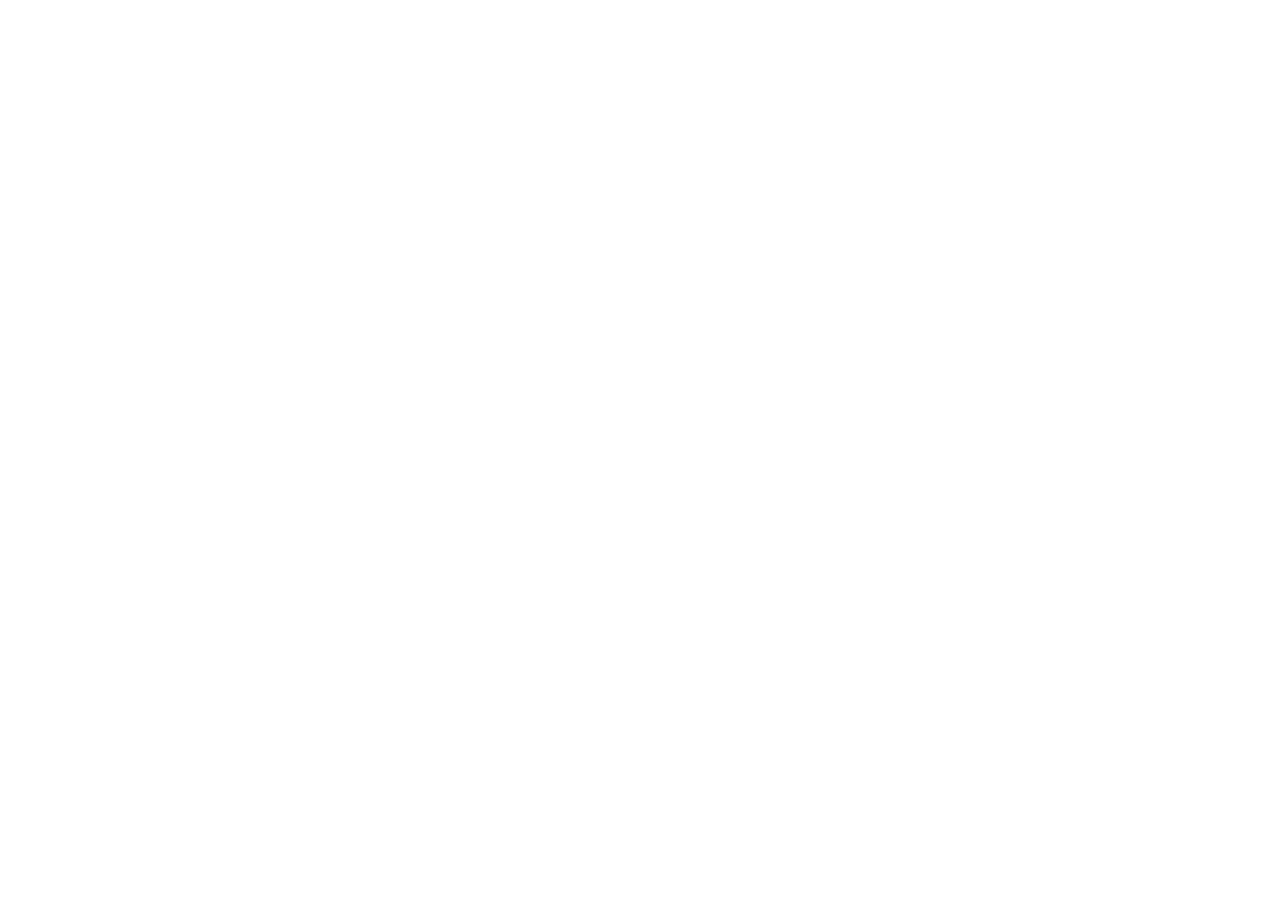
==== index.html @ 9cb2ea03 "Update and rename plutowang.html to index.html" ====
<!DOCTYPE html>
<html lang="en">
<head>
    <meta charset="UTF-8">
    <meta name="viewport" content="width=device-width, initial-scale=1.0">
    <title>CHUNG-YI WANG (PLUTO) | VISUAL PORTFOLIO</title>
    <!-- Tailwind CSS (for styling) -->
    <script src="https://cdn.tailwindcss.com"></script>
    <!-- Tailwind Configuration for IKEA colors -->
    <script>
        tailwind.config = {
            theme: {
                extend: {
                    colors: {
                        'ikea-blue': '#003366',
                        'ikea-dark-blue': '#002244',
                        'ikea-yellow': '#FFDA1A',
                        'ikea-light-yellow': '#FFFF66',
                    },
                }
            }
        }
    </script>
    <!-- React and ReactDOM 18 -->
    <script src="https://unpkg.com/react@18/umd/react.development.js"></script>
    <script src="https://unpkg.com/react-dom@18/umd/react-dom.development.js"></script>
    <script src="https://unpkg.com/@babel/standalone/babel.min.js"></script>
    <style>
      /* Ensure smooth scrolling for navigation */
      html {
        scroll-behavior: smooth;
      }
      /* Fix for fixed header blocking content anchors */
      :target {
        scroll-padding-top: 100px; /* Space equal to header height */
      }
    </style>
</head>
<body class="bg-ikea-blue">

    <div id="root"></div>

    <script type="text/babel">
    const { useState, useEffect, createElement } = React;
    
    // --- Inlined SVG Icon Components (FIXED: Bypassing external dependency errors) ---
    // These components directly render the necessary SVG paths.
    
    const SVGIcon = ({ d, size = 20, fill = 'none', stroke = 'currentColor', className = '' }) => (
        <svg 
            xmlns="http://www.w3.org/2000/svg" 
            width={size} 
            height={size} 
            viewBox="0 0 24 24" 
            fill={fill} 
            stroke={stroke} 
            strokeWidth="2" 
            strokeLinecap="round" 
            strokeLinejoin="round" 
            className={className}
        >
            <path d={d} />
        </svg>
    );

    const Play = (props) => <SVGIcon d="M5 3 19 12 5 21 5 3Z" {...props} />;
    const Menu = (props) => (
        <svg xmlns="http://www.w3.org/2000/svg" width={props.size || 24} height={props.size || 24} viewBox="0 0 24 24" fill={props.fill || 'none'} stroke={props.stroke || 'currentColor'} strokeWidth="2" strokeLinecap="round" strokeLinejoin="round" className={props.className}>
            <line x1="4" x2="20" y1="12" y2="12"/><line x1="4" x2="20" y1="6" y2="6"/><line x1="4" x2="20" y1="18" y2="18"/>
        </svg>
    );
    const X = (props) => <SVGIcon d="M18 6 6 18M6 6l12 12" {...props} />;
    const Instagram = (props) => (
        <svg xmlns="http://www.w3.org/2000/svg" width={props.size || 24} height={props.size || 24} viewBox="0 0 24 24" fill={props.fill || 'none'} stroke={props.stroke || 'currentColor'} strokeWidth="2" strokeLinecap="round" strokeLinejoin="round" className={props.className}>
            <rect width="20" height="20" x="2" y="2" rx="5" ry="5"/><path d="M16 11.37A4 4 0 1 1 12.63 8 4 4 0 0 1 16 11.37z"/><line x1="17.5" x2="17.51" y1="6.5" y2="6.5"/>
        </svg>
    );
    const Mail = (props) => <SVGIcon d="M22 7-8.97 5.7a1.83 1.83 0 0 1-2.06 0L2 7M22 7-8.97 5.7a1.83 1.83 0 0 1-2.06 0L2 7" {...props} />; // Adjusted path for better representation
    const ChevronRight = (props) => <SVGIcon d="m9 18 6-6-6-6" {...props} />;
    
    // Category Icons
    const Film = (props) => (
        <svg xmlns="http://www.w3.org/2000/svg" width={props.size || 24} height={props.size || 24} viewBox="0 0 24 24" fill={props.fill || 'none'} stroke={props.stroke || 'currentColor'} strokeWidth="2" strokeLinecap="round" strokeLinejoin="round" className={props.className}>
            <rect width="18" height="18" x="3" y="3" rx="2"/><path d="M7 3v18"/><path d="M3 7h18"/><path d="M3 17h18"/><path d="M17 3v18"/>
        </svg>
    );
    const Monitor = (props) => (
        <svg xmlns="http://www.w3.org/2000/svg" width={props.size || 24} height={props.size || 24} viewBox="0 0 24 24" fill={props.fill || 'none'} stroke={props.stroke || 'currentColor'} strokeWidth="2" strokeLinecap="round" strokeLinejoin="round" className={props.className}>
            <rect width="20" height="14" x="2" y="3" rx="2"/><line x1="8" x2="16" y1="21" y2="21"/><line x1="12" x2="12" y1="17" y2="21"/>
        </svg>
    );
    const Music = (props) => <SVGIcon d="M9 18V5l12-2v13M6 21v-3a3 3 0 1 1 6 0v3" {...props} />;
    const Video = (props) => <SVGIcon d="m22 8-6 4 6 4V8ZM14 12H3" {...props} />;
    const Tv = (props) => (
        <svg xmlns="http://www.w3.org/2000/svg" width={props.size || 24} height={props.size || 24} viewBox="0 0 24 24" fill={props.fill || 'none'} stroke={props.stroke || 'currentColor'} strokeWidth="2" strokeLinecap="round" strokeLinejoin="round" className={props.className}>
            <rect width="20" height="15" x="2" y="7" rx="2"/><path d="M17 2v5"/><path d="M7 2v5"/>
        </svg>
    );
    const ExternalLink = (props) => <SVGIcon d="M15 3h6v6M10 14 21 3M18 13v6a2 2 0 0 1-2 2H5a2 2 0 0 1-2-2V8a2 2 0 0 1 2-2h6" {...props} />;


    // Single video embed component with Click-to-Play logic
    const VideoEmbed = ({ id, title }) => {
      const [isPlayed, setIsPlayed] = useState(false);
      // YouTube Thumbnail URL
      const thumbnailUrl = `https://img.youtube.com/vi/${id}/hqdefault.jpg`;
      
      const handlePlayClick = (e) => {
        e.preventDefault();
        setIsPlayed(true);
      };

      // Play Icon is now guaranteed to exist via IconWrapper logic
      const PlayIcon = Play;

      return (
        <div className="aspect-w-16 aspect-h-9 w-full relative pt-[56.25%]">
          {!isPlayed ? (
            <div 
              className="absolute inset-0 cursor-pointer bg-black/50 flex items-center justify-center transition-opacity duration-300"
              onClick={handlePlayClick}
            >
              <img 
                src={thumbnailUrl} 
                alt={title} 
                className="absolute inset-0 w-full h-full object-cover opacity-70 group-hover:opacity-90 transition-opacity"
                onError={(e) => e.target.src = `https://placehold.co/480x270/1a1a1a/cccccc?text=${title}`}
              />
              <div className="absolute z-10 p-5 rounded-full bg-ikea-yellow/80 hover:bg-ikea-yellow transition-all duration-300 transform group-hover:scale-110 shadow-2xl">
                {/* 傳遞 fill 屬性給 Play Icon (SVG) */}
                <PlayIcon size={32} fill="#003366" stroke="#003366" className="ml-1" />
              </div>
              <span className="absolute z-10 bottom-4 right-4 text-xs font-medium bg-black/70 px-2 py-1 rounded text-white/80">Click to Play</span>
            </div>
          ) : (
            <iframe 
              className="absolute top-0 left-0 w-full h-full"
              src={`https://www.youtube-nocookie.com/embed/${id}?autoplay=1&modestbranding=1&rel=0`} 
              title={title}
              frameBorder="0" 
              allow="accelerometer; autoplay; clipboard-write; encrypted-media; gyroscope; picture-in-picture; web-share" 
              allowFullScreen
            ></iframe>
          )}
        </div>
      );
    };


    const Portfolio = () => {
      const [isMenuOpen, setIsMenuOpen] = useState(false);
      const [activeSection, setActiveSection] = useState('newmedia'); 
      const [scrolled, setScrolled] = useState(false);

      useEffect(() => {
        const handleScroll = () => {
          setScrolled(window.scrollY > 50);
        };
        window.addEventListener('scroll', handleScroll);
        return () => window.removeEventListener('scroll', handleScroll);
      }, []);

      const categories = [
        {
          id: 'newmedia', 
          title: 'NEW MEDIA',
          subtitle: 'VR & Installations',
          icon: <Monitor size={20} />,
          playlistUrl: 'https://www.youtube.com/playlist?list=PLzVnmFjMEHZbheD7g7Xr9M-CWnD8_Zd1c',
          desc: 'Experimental exploration on the boundaries of technology and immersive art.',
          videos: [
            { id: 'B_bfqx2DUV0', title: 'Between Cubes | Before, Beyond, Behind (Multi‑Screen Movie DEMO)' },
            { id: 'rVJP5zkQnV8', title: 'Trinity - Official Trailer' },
            { id: '-nrtKO1k5Sg', title: 'A Barbie [ VR video ]' },
            { id: 'F-Dg1rsyZRQ', title: 'FreeWill | VR film' },
          ]
        },
        {
          id: 'narrative', 
          title: 'NARRATIVE SHORTS',
          subtitle: 'Fiction & Film Festival Entries',
          icon: <Film size={20} />,
          playlistUrl: 'https://www.youtube.com/playlist?list=PLzVnmFjMEHZZZQftcO9QaftmcsqQrY6Gm',
          desc: 'A visual journey exploring humanity, emotion, and compelling narratives.',
          videos: [
            { id: 'fprEbiuKmic', title: 'Behind the OCD (The Making Of)' },
            { id: 'q0517WLvcaw', title: 'The Horror Box' },
            { id: '3rV2bjruffU', title: 'Save the Earth (Best Experimental Film, China Golden Rooster)' },
            { id: 'XCxMh7jlVvQ', title: 'Escape from the Haisi Town' },
            { id: 'qPnqQvv-bFc', title: 'Satay Noodles' },
          ]
        },
        {
          id: 'mvs', 
          title: 'MUSIC VIDEOS',
          subtitle: 'Visuals for Auditory Art',
          icon: <Music size={20} />,
          playlistUrl: 'https://www.youtube.com/playlist?list=PLzVnmFjMEHZapxgpAKAYEH5OeMMwICAn5',
          desc: 'The symphonic resonance and dynamic relationship between music and visual arts.',
          videos: [
            { id: 'TFWN9tBrh5c', title: 'Ling Yu x Lo Si-rong: \'Daughter K Babbling\' (Official MV)' },
            { id: 'cX4_tGSH5_w', title: 'HauYun Lo | Waves 〖浪〗 (Official Music Video)' },
            { id: 'D4jLeZvmq80', title: 'The Chairs | The Golden Age Blues (Official Music Video)' },
          ]
        },
        {
          id: 'documentary', 
          title: 'DOCUMENTARY',
          subtitle: 'Realistic & Depth Studies',
          icon: <Video size={20} />,
          playlistUrl: 'https://www.youtube.com/playlist?list=PLzVnmFjMEHZbLsOP2uIgezYuw6CN6YR-s',
          desc: 'A deep gaze and realistic perspective on diverse subjects and human life.',
          videos: [
            { id: 'XZ0oBa3I2Fw', title: 'The Radish in the Wind' },
            { id: '88b_qfQyXX0', title: 'Card Buddy' }, 
          ]
        },
        {
          id: 'commercials', 
          title: 'COMMERCIALS',
          subtitle: 'Advertising & Brand Films',
          icon: <Tv size={20} />,
          playlistUrl: 'https://www.youtube.com/playlist?list=PLzVnmFjMEHZbn5Zfyc5xqTk__Ry2ro0wN',
          desc: 'Visual transformation of commercial image and narrative brand storytelling.',
          videos: [
            { id: 'uijofDpVIiY', title: 'Lambda Film Showreel' },
            { id: 'Warl_zc5meU', title: 'JLC | Sonia Sui\'s Interpretation of Rendez-Vous Moon Watch' },
            { id: 'FJrv2X5g20Q', title: 'Q-Way Fashion | Interview with the Laundromat Artisan' }, 
            { id: 'vrHWi36dQFo', title: 'AVON Little Black Dress | Brand Video' },
            { id: 'px5Ciff4KVI', title: 'AVON ANEW | Janet & Egan\'s First Mother\'s Day' },
            { id: '5aidqf70YdY', title: 'Plan B | Park Up' },
            { id: 't9H4dMfXNuc', title: 'A.mart Own Brand Promotion' },
            { id: '4x3H4tyTyLE', title: 'A.mart | New Baking Series Launch' },
            { id: 'FHoUtd1co9c', title: 'Family Breakfast Commercial' },
            { id: '1EMpKirzzIc', title: 'KidsDiary Introduction' },
            { id: 'JcVY9llr_y4', title: 'Wuyishan Hexing Rock Tea Commercial' },
            { id: 'xRTdQzWHplY', title: 'Do You Remember Game Boy?' },
            { id: 'W1AMS4rXImw', title: 'ITRI X NTSO AR Interactive Pop-up Book' },
            { id: 'GSkZScivcc8', title: 'Horizon 8 Luggage Commercial' },
            { id: 'gqjVj1po510', title: 'Taoyuan Airport Radar Introduction' },
            { id: 'sHHuFBSK5eU', title: 'Taitung Airport Radar Introduction' },
          ]
        },
      ];

      const scrollToSection = (id) => {
        const element = document.getElementById(id);
        if (element) {
          element.scrollIntoView({ behavior: 'smooth' }); 
          setActiveSection(id);
          setIsMenuOpen(false);
        }
      };
      
      useEffect(() => {
        const observer = new IntersectionObserver((entries) => {
          entries.forEach(entry => {
            if (entry.isIntersecting) {
              setActiveSection(entry.target.id);
            }
          });
        }, {
          rootMargin: '-50% 0px -50% 0px', 
        });

        categories.forEach(cat => {
          const el = document.getElementById(cat.id);
          if (el) observer.observe(el);
        });

        return () => {
          categories.forEach(cat => {
            const el = document.getElementById(cat.id);
            if (el) observer.unobserve(el);
          });
        };
      }, []);

      // 圖示已經透過內嵌 SVG 包裝，現在可以安全地使用
      const MenuIcon = Menu;
      const XIcon = X;
      const ChevronRightIcon = ChevronRight;

      return (
        <div className="min-h-screen bg-ikea-blue text-white font-sans selection:bg-ikea-yellow selection:text-black">
          
          {/* Navigation Bar */}
          <nav className={`fixed top-0 w-full z-50 transition-all duration-300 ${scrolled ? 'bg-ikea-blue/90 backdrop-blur-md py-4 shadow-lg border-b border-ikea-yellow/30' : 'bg-transparent py-6'}`}>
            <div className="max-w-7xl mx-auto px-6 flex justify-between items-center">
              <div className="flex flex-col cursor-pointer group" onClick={() => window.scrollTo({ top: 0, behavior: 'smooth' })}>
                <h1 className="text-2xl font-bold tracking-[0.2em] group-hover:text-ikea-yellow transition-colors">CHUNG-YI WANG (PLUTO)</h1>
                <span className="text-xs text-ikea-light-yellow tracking-[0.4em] group-hover:text-white transition-colors">VISUAL PORTFOLIO</span>
              </div>

              {/* Desktop Menu */}
              <div className="hidden md:flex space-x-8">
                {categories.map((cat) => (
                  <button
                    key={cat.id}
                    onClick={() => scrollToSection(cat.id)}
                    className={`text-sm tracking-widest hover:text-ikea-yellow transition-colors uppercase ${activeSection === cat.id ? 'text-ikea-yellow' : 'text-white'}`}
                  >
                    {cat.title}
                  </button>
                ))}
              </div>

              {/* Mobile Menu Button */}
              <button className="md:hidden text-white" onClick={() => setIsMenuOpen(!isMenuOpen)}>
                {isMenuOpen ? <XIcon size={24} /> : <MenuIcon size={24} />}
              </button>
            </div>

            {/* Mobile Dropdown Menu */}
            {isMenuOpen && (
              <div className="md:hidden absolute top-full left-0 w-full bg-ikea-blue/95 backdrop-blur-xl border-b border-ikea-yellow/30 animate-fade-in">
                <div className="flex flex-col py-4">
                  {categories.map((cat) => (
                    <button
                      key={cat.id}
                      onClick={() => scrollToSection(cat.id)}
                      className="py-4 px-8 text-left hover:bg-ikea-yellow/10 text-white hover:text-ikea-yellow transition-colors border-l-2 border-transparent hover:border-ikea-yellow"
                    >
                      <span className="block text-lg font-medium">{cat.title}</span>
                      <span className="text-xs text-ikea-light-yellow uppercase tracking-wider">{cat.subtitle}</span>
                    </button>
                  ))}
                </div>
              </div>
            )}
          </nav>

          {/* Hero Section */}
          <header className="relative pt-32 h-[80vh] flex items-center justify-center overflow-hidden">
            {/* Background Gradient/Glow Effect */}
            <div className="absolute inset-0 bg-gradient-to-b from-[#004080] via-ikea-blue to-ikea-blue opacity-90"></div>
            <div className="absolute top-1/4 left-1/4 w-96 h-96 bg-ikea-yellow/10 rounded-full blur-[128px]"></div>
            
            <div className="relative z-10 text-center px-6 max-w-4xl mx-auto">
              <div className="inline-flex items-center space-x-2 text-ikea-yellow mb-6 tracking-[0.3em] text-sm uppercase">
                <span className="w-8 h-[1px] bg-ikea-yellow"></span>
                <span>Director / Visual Artist</span>
                <span className="w-8 h-[1px] bg-ikea-yellow"></span>
              </div>
              <h2 className="text-5xl md:text-7xl font-bold mb-8 leading-tight tracking-wide text-transparent bg-clip-text bg-gradient-to-br from-white to-ikea-light-yellow">
                Capturing the Fleeting<br/>and the Eternal
              </h2>
              <p className="text-ikea-light-yellow max-w-xl mx-auto mb-10 text-lg leading-relaxed font-light">
                Specializing in visual aesthetics and narrative filmmaking. Works span Commercials, Narrative Shorts, MVs, and New Media installations.
              </p>
              <button 
                onClick={() => scrollToSection('newmedia')}
                className="group relative inline-flex items-center px-8 py-3 overflow-hidden rounded border border-white/20 bg-ikea-yellow hover:bg-yellow-300 transition-colors duration-300"
              >
                <span className="relative flex items-center space-x-2 text-ikea-blue group-hover:text-ikea-dark-blue transition-colors">
                  <span>VIEW WORKS</span>
                  <ChevronRightIcon size={16} />
                </span>
              </button>
            </div>
          </header>

          {/* Portfolio Sections */}
          <main className="max-w-7xl mx-auto px-4 md:px-6 pb-24 space-y-32 scroll-pt-28">
            {categories.map((category, index) => (
              <section key={category.id} id={category.id}> 
                {/* Category Header */}
                <div className="flex flex-col md:flex-row md:items-end justify-between mb-10 border-b border-ikea-yellow/30 pb-6">
                  <div>
                    <div className="flex items-center space-x-3 text-ikea-yellow mb-2">
                      {category.icon}
                      <span className="text-sm font-mono tracking-widest uppercase">0{index + 1} / Collection</span>
                    </div>
                    <h3 className="text-3xl md:text-4xl font-bold">{category.title}</h3>
                    <span className="text-ikea-light-yellow text-lg font-light tracking-wide">{category.subtitle}</span>
                  </div>
                  <p className="mt-4 md:mt-0 text-ikea-light-yellow text-sm max-w-md text-right hidden md:block">
                    {category.desc}
                  </p>
                </div>

                {/* Video Grid (Thumbnail Wall) */}
                <div className="grid grid-cols-1 sm:grid-cols-2 lg:grid-cols-3 gap-8">
                  {category.videos.map((video) => (
                    <div key={video.id} className="group cursor-pointer rounded-xl overflow-hidden shadow-lg transition-all duration-300 hover:shadow-ikea-yellow/30 hover:scale-[1.02] bg-ikea-dark-blue">
                      {/* RWD Video Container (16:9) */}
                      <VideoEmbed id={video.id} title={video.title} />
                      
                      <div className="p-4">
                        {/* Video Title */}
                        <h4 className="text-white text-md font-medium group-hover:text-ikea-yellow transition-colors">{video.title}</h4>
                      </div>
                    </div>
                  ))}
                </div>

                {/* Full Playlist Link */}
                <div className="mt-8 text-center">
                    <a 
                      href={category.playlistUrl} 
                      target="_blank" 
                      rel="noopener noreferrer"
                      className="inline-flex items-center text-ikea-light-yellow hover:text-white transition-colors border border-ikea-yellow/30 px-6 py-3 rounded-full hover:bg-ikea-yellow/10 group"
                    >
                      <span className="mr-2">View Full {category.title} Playlist</span>
                      <ExternalLink size={14} />
                    </a>
                </div>
              </section>
            ))}
          </main>

          {/* Footer */}
          <footer className="bg-ikea-dark-blue border-t border-ikea-yellow/30 py-20">
            <div className="max-w-7xl mx-auto px-6 text-center">
              <h2 className="text-3xl font-bold mb-8 tracking-widest text-white">CHUNG-YI WANG (PLUTO)</h2>
              
              <div className="flex justify-center space-x-8 mb-12">
                <a href="#" className="w-12 h-12 rounded-full bg-ikea-yellow/10 flex items-center justify-center text-ikea-light-yellow hover:text-ikea-blue hover:bg-ikea-yellow transition-all duration-300" title="Email">
                  <Mail size={20} />
                </a>
                <a href="#" className="w-12 h-12 rounded-full bg-ikea-yellow/10 flex items-center justify-center text-ikea-light-yellow hover:text-ikea-blue hover:bg-ikea-yellow transition-all duration-300" title="Instagram">
                  <Instagram size={20} />
                </a>
                <a href="#" className="w-12 h-12 rounded-full bg-ikea-yellow/10 flex items-center justify-center text-ikea-light-yellow hover:text-ikea-blue hover:bg-ikea-yellow transition-all duration-300" title="YouTube">
                  <Play size={20} fill="currentColor" />
                </a>
              </div>

              <p className="text-ikea-light-yellow text-sm">
                &copy; {new Date().getFullYear()} Chung-Yi Wang (PLUTO). All Rights Reserved.
              </p>
            </div>
          </footer>
        </div>
      );
    };

    // FIX: Updated to React 18 createRoot API
    const root = ReactDOM.createRoot(document.getElementById('root'));
    root.render(<Portfolio />);
    </script>
</body>
</html>
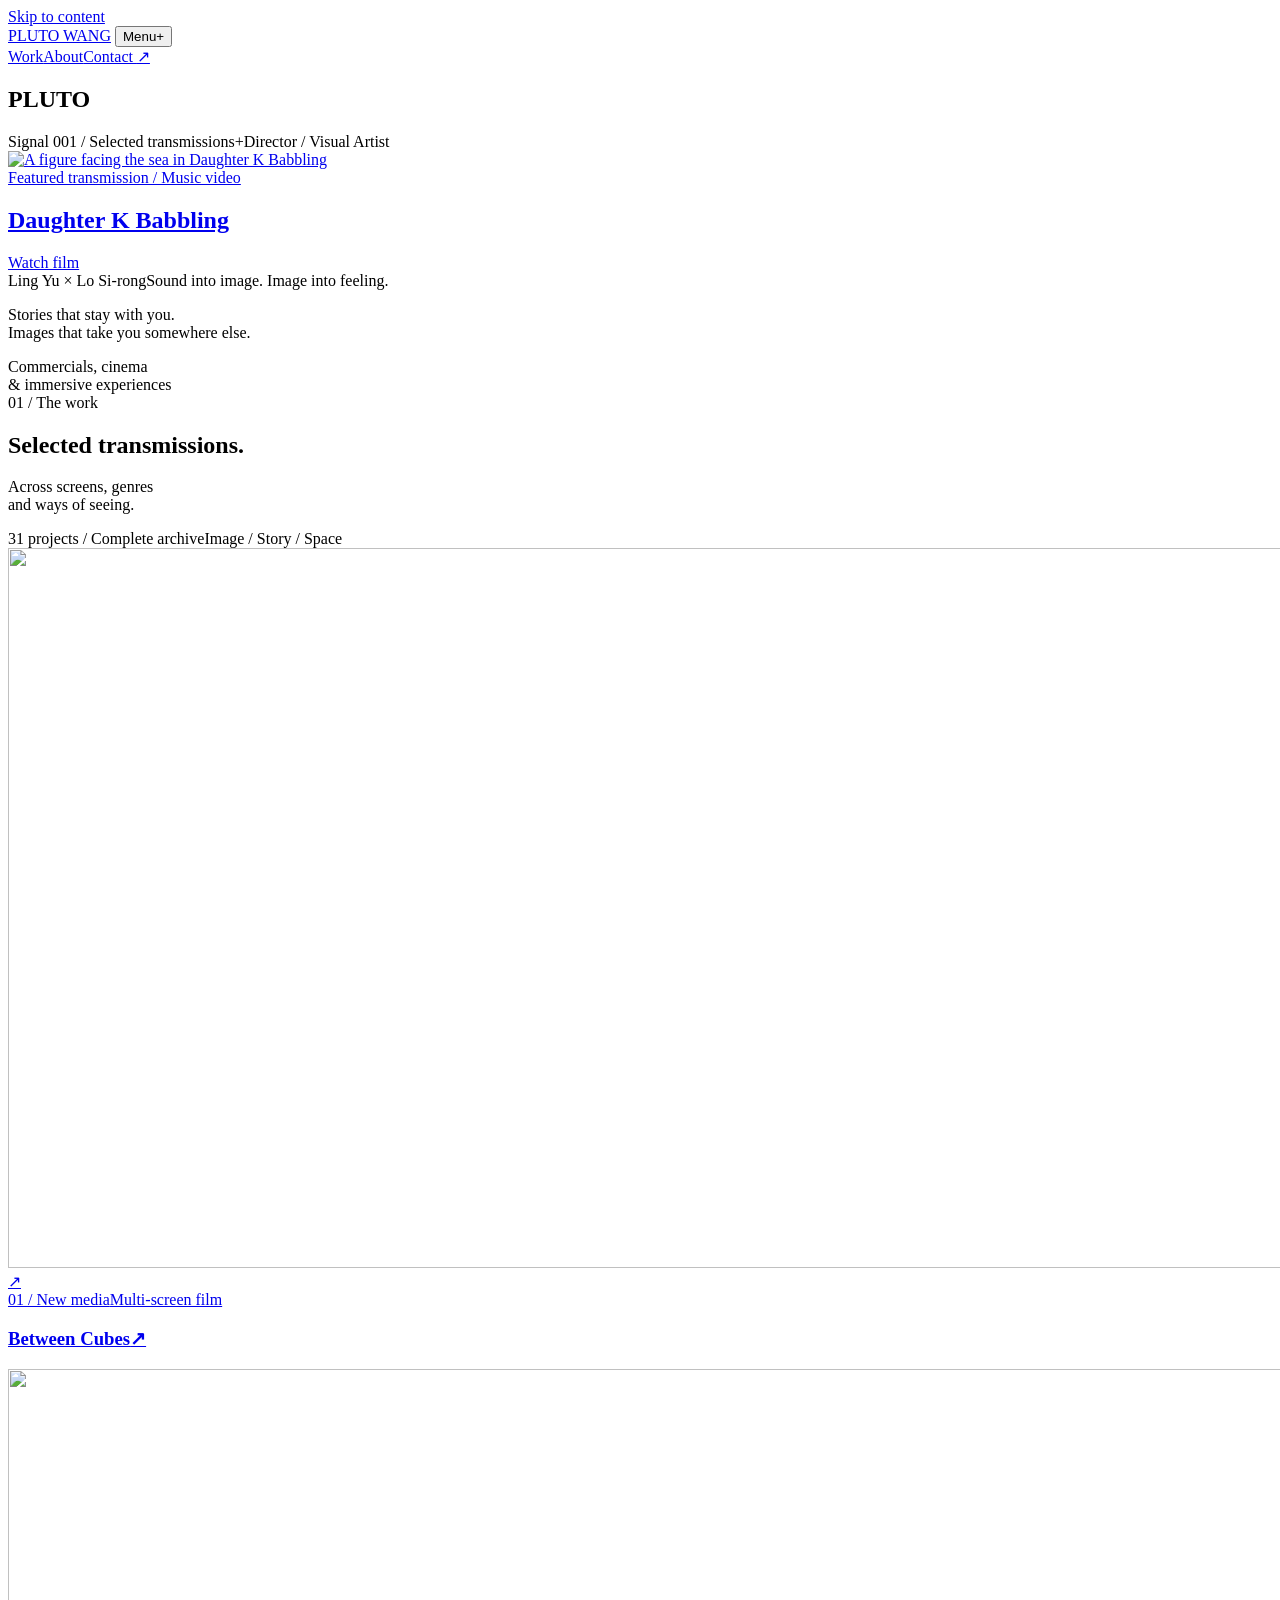
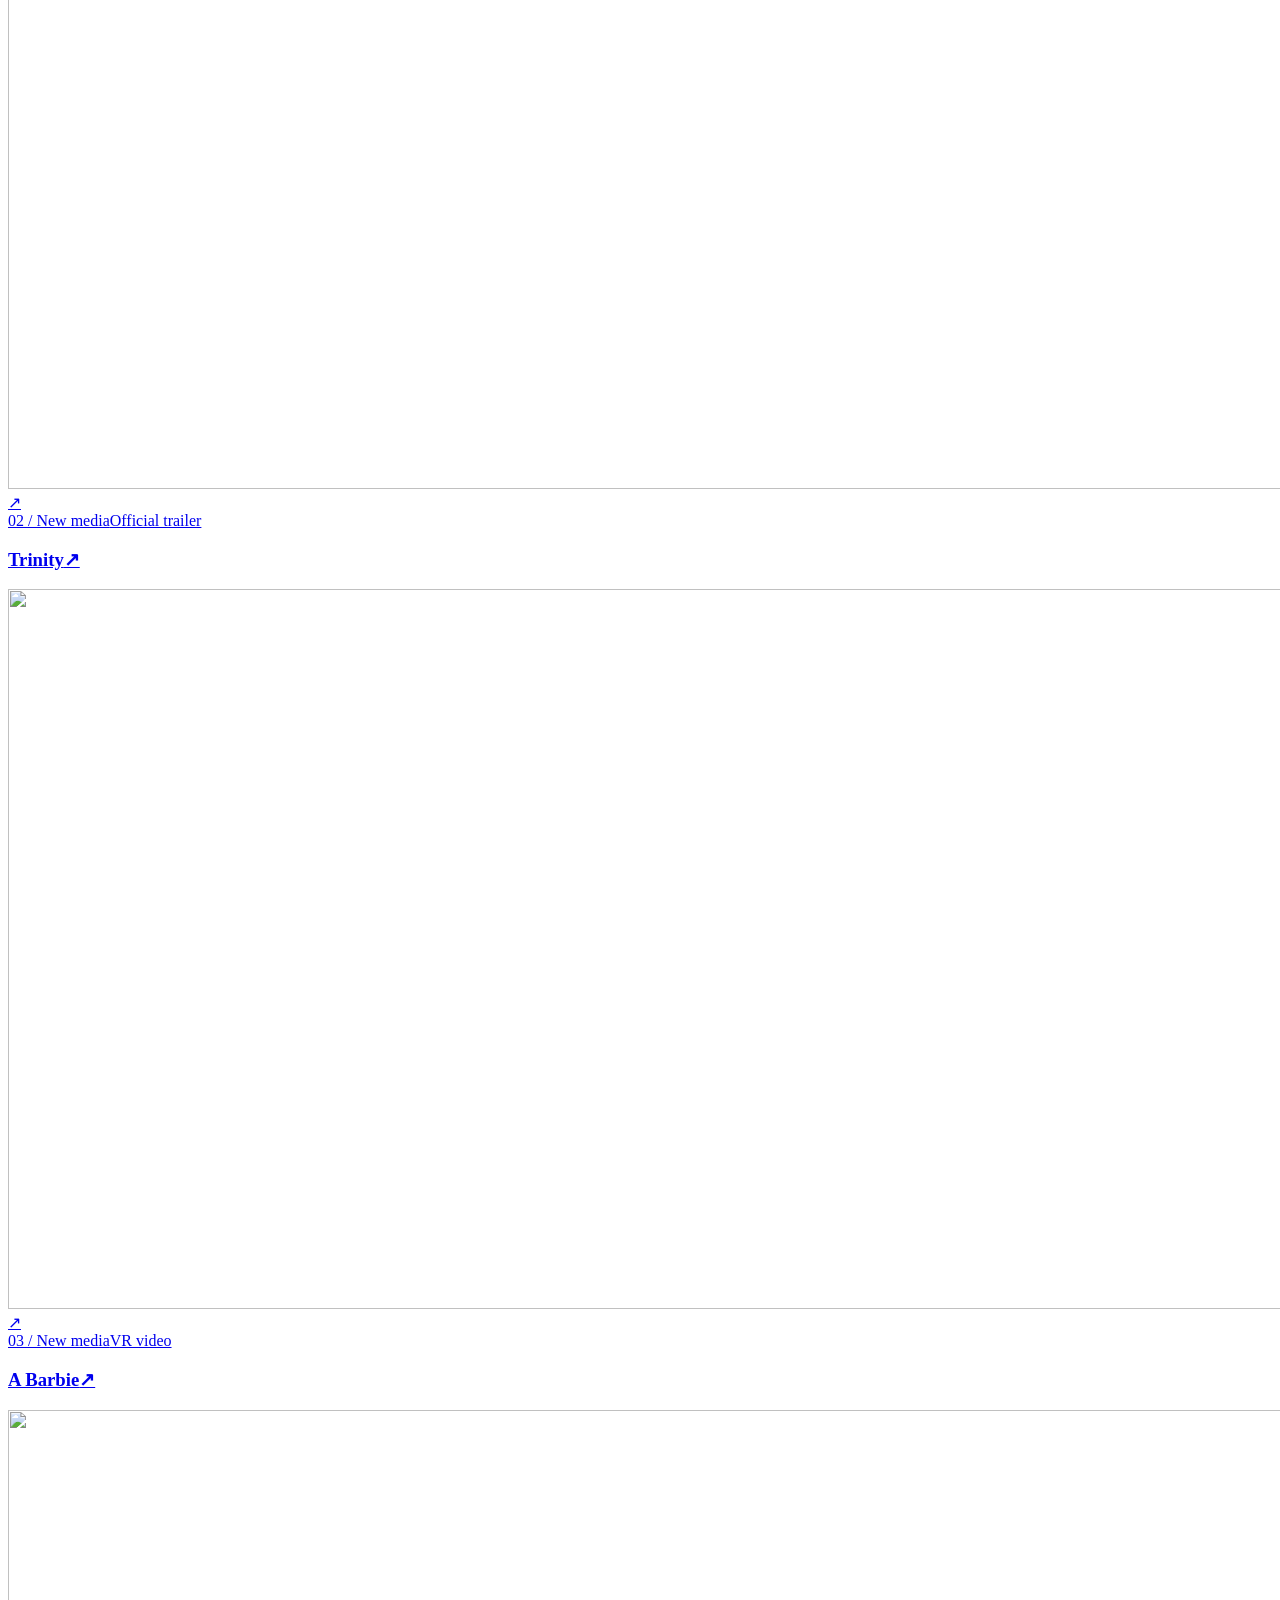
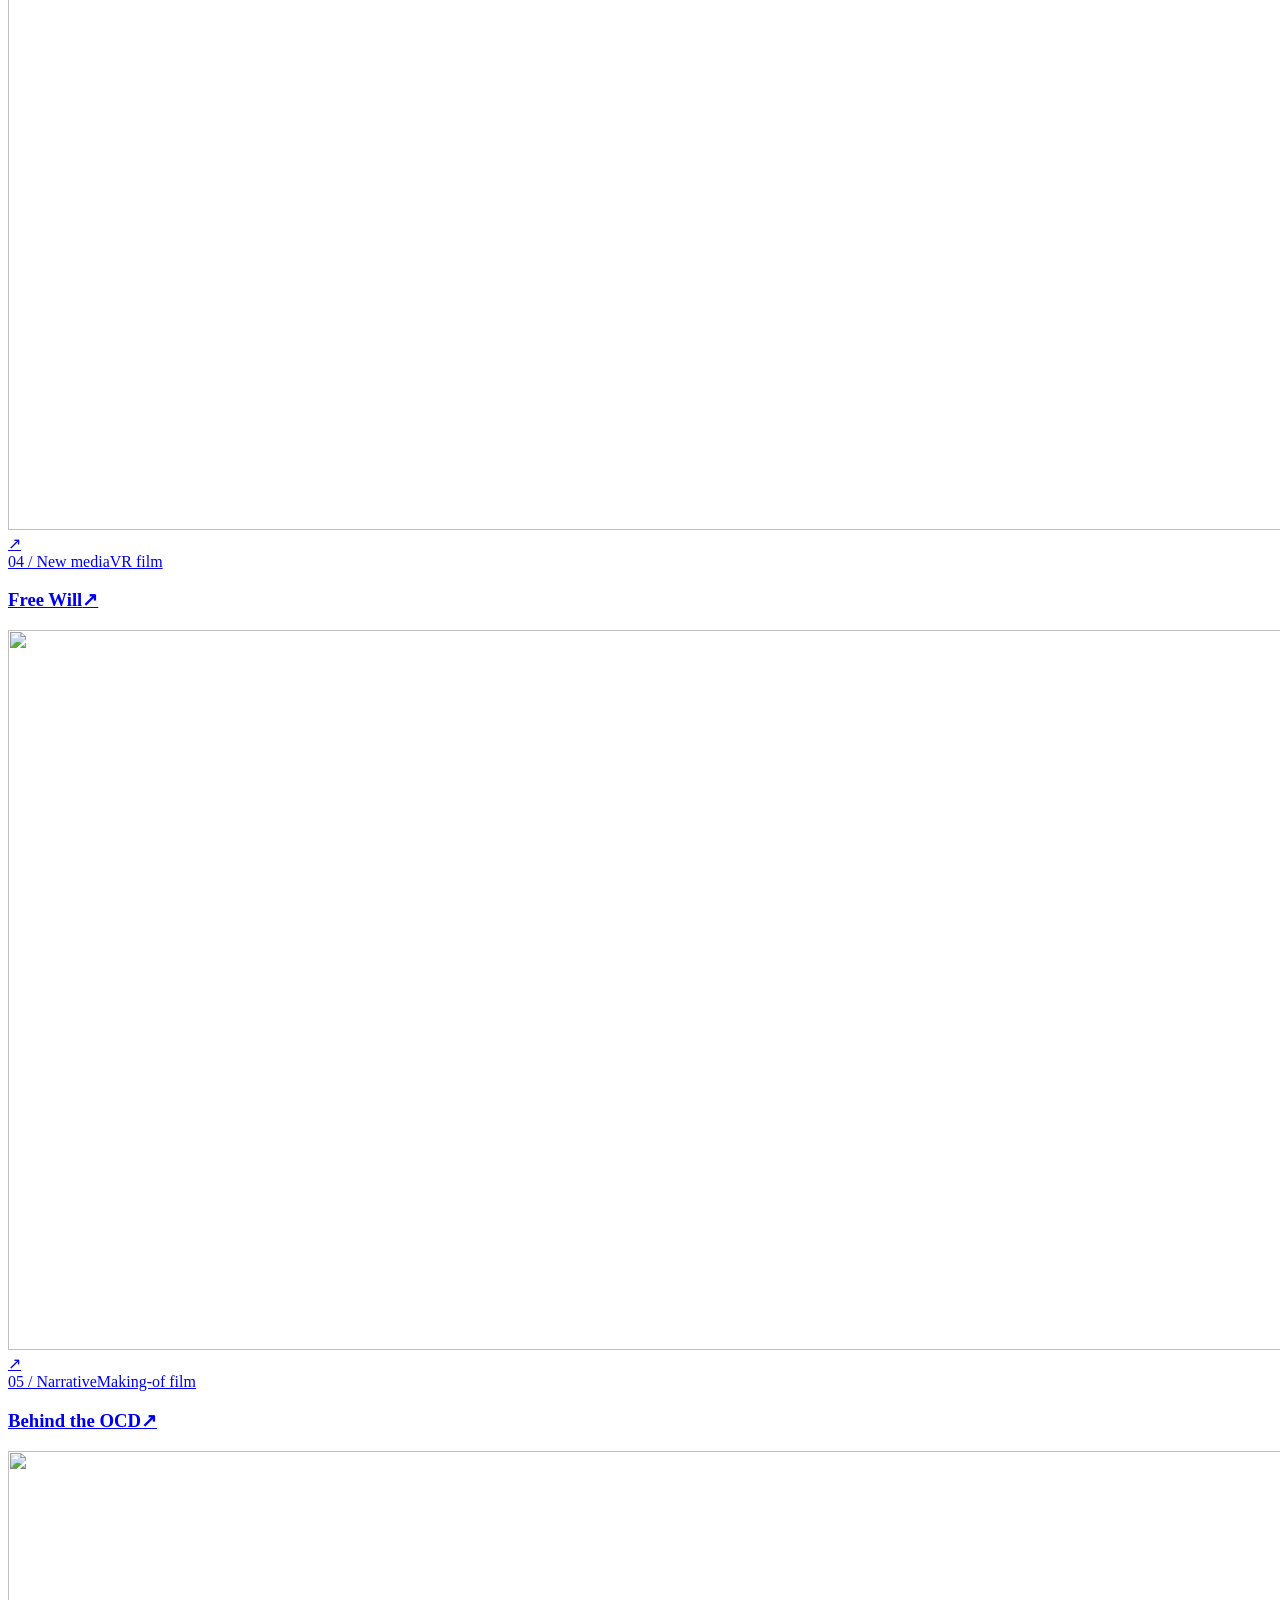
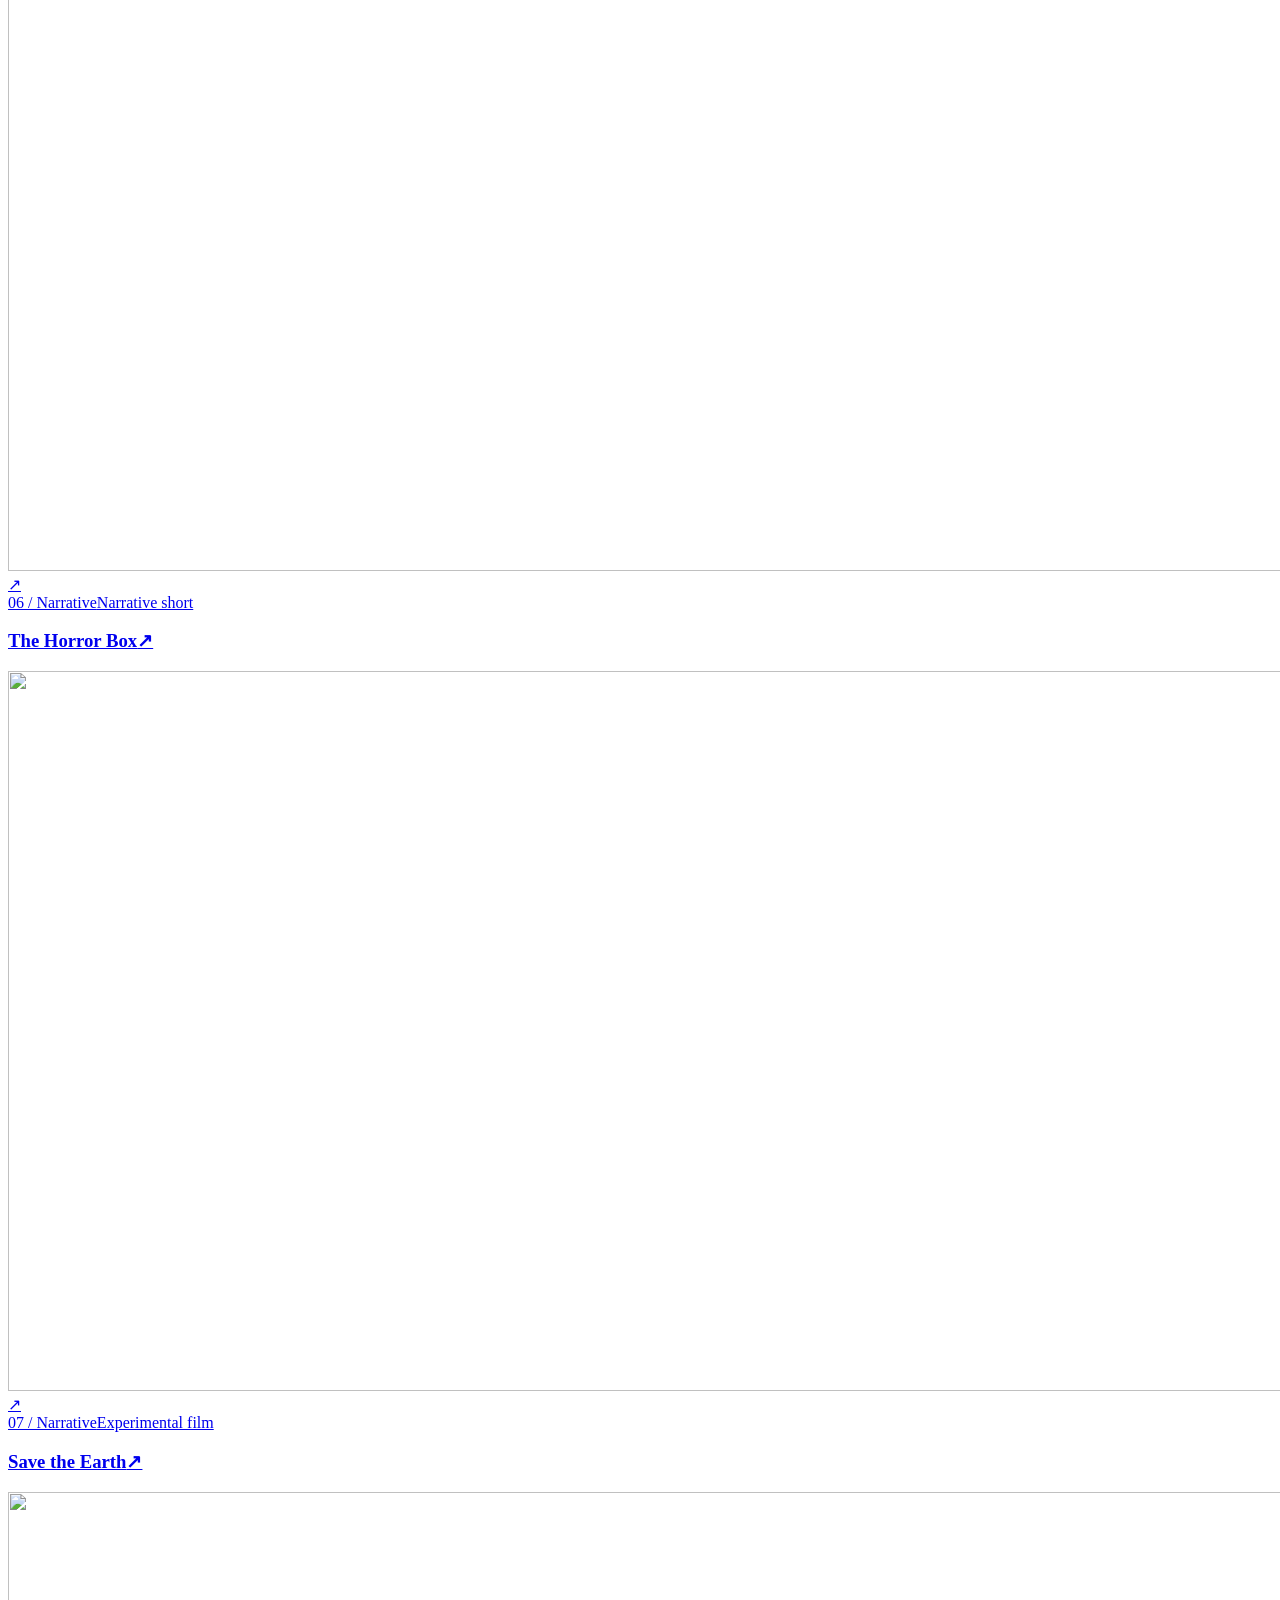
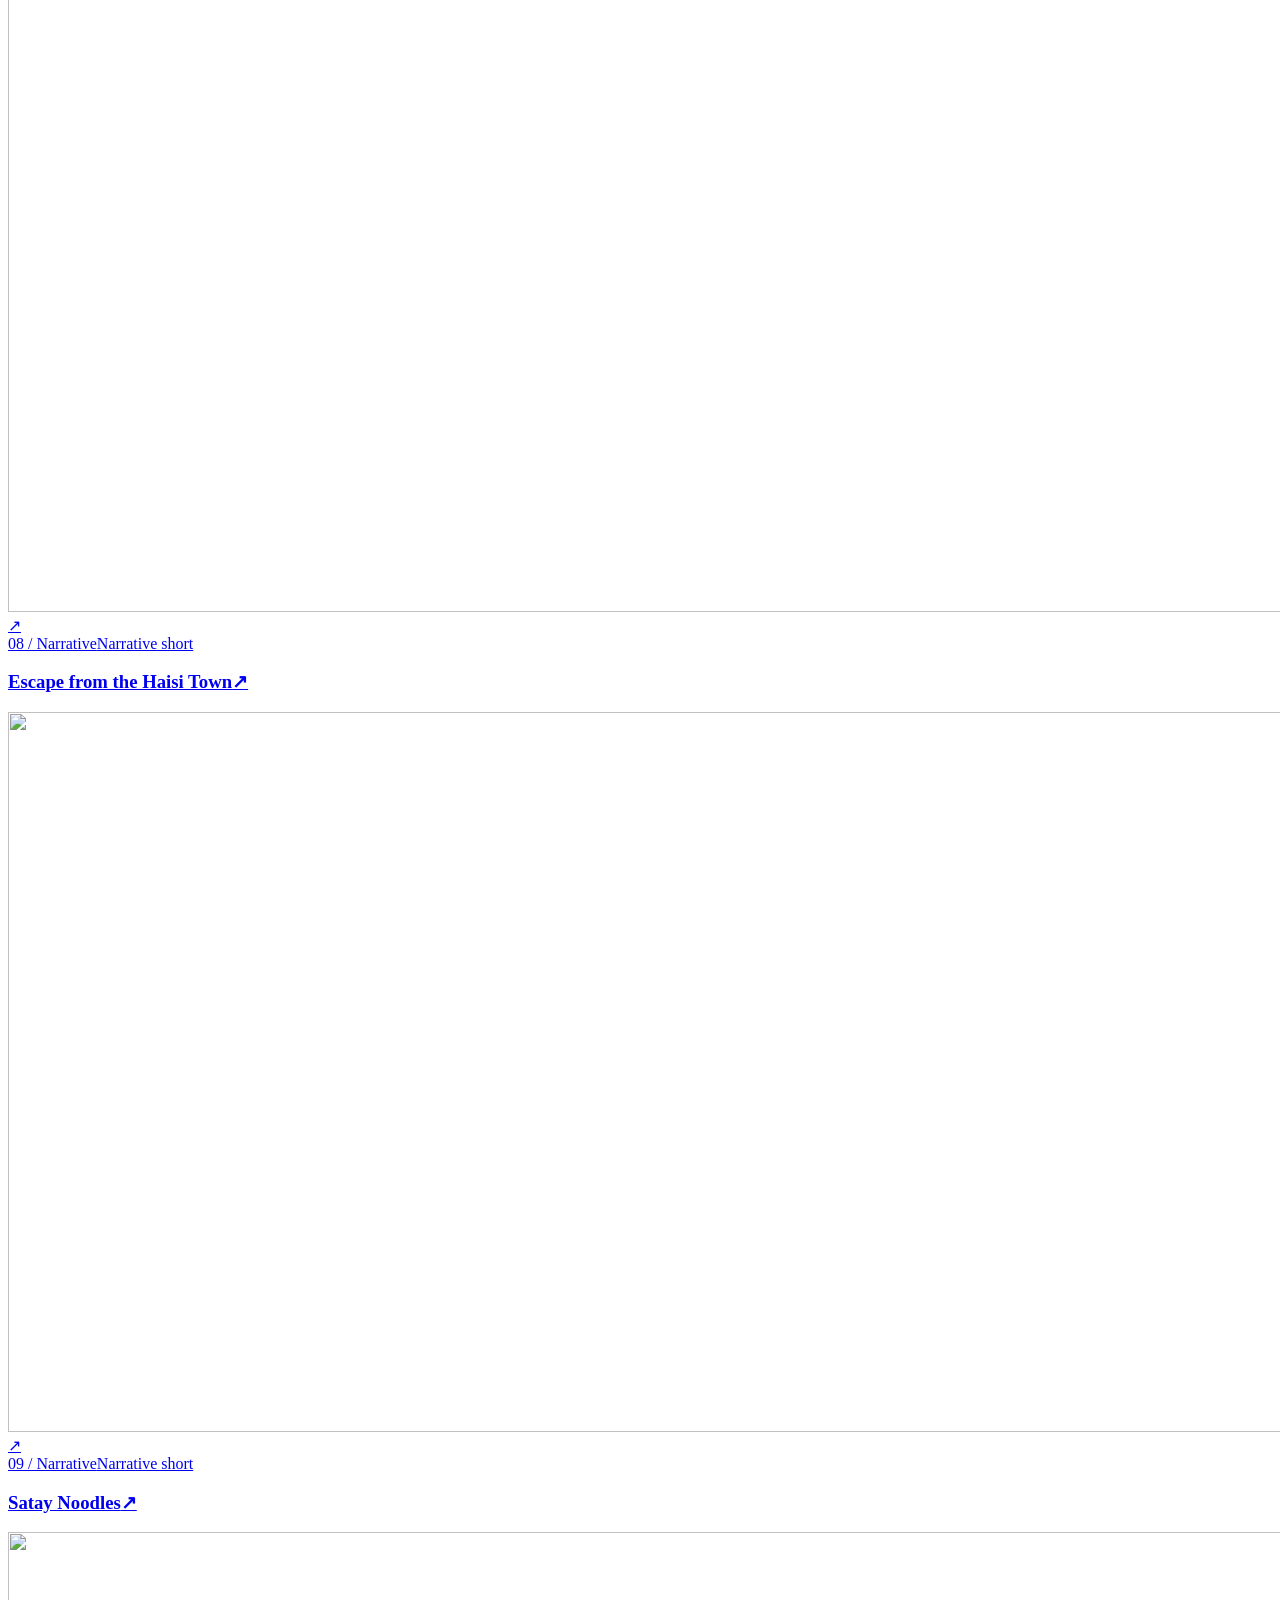
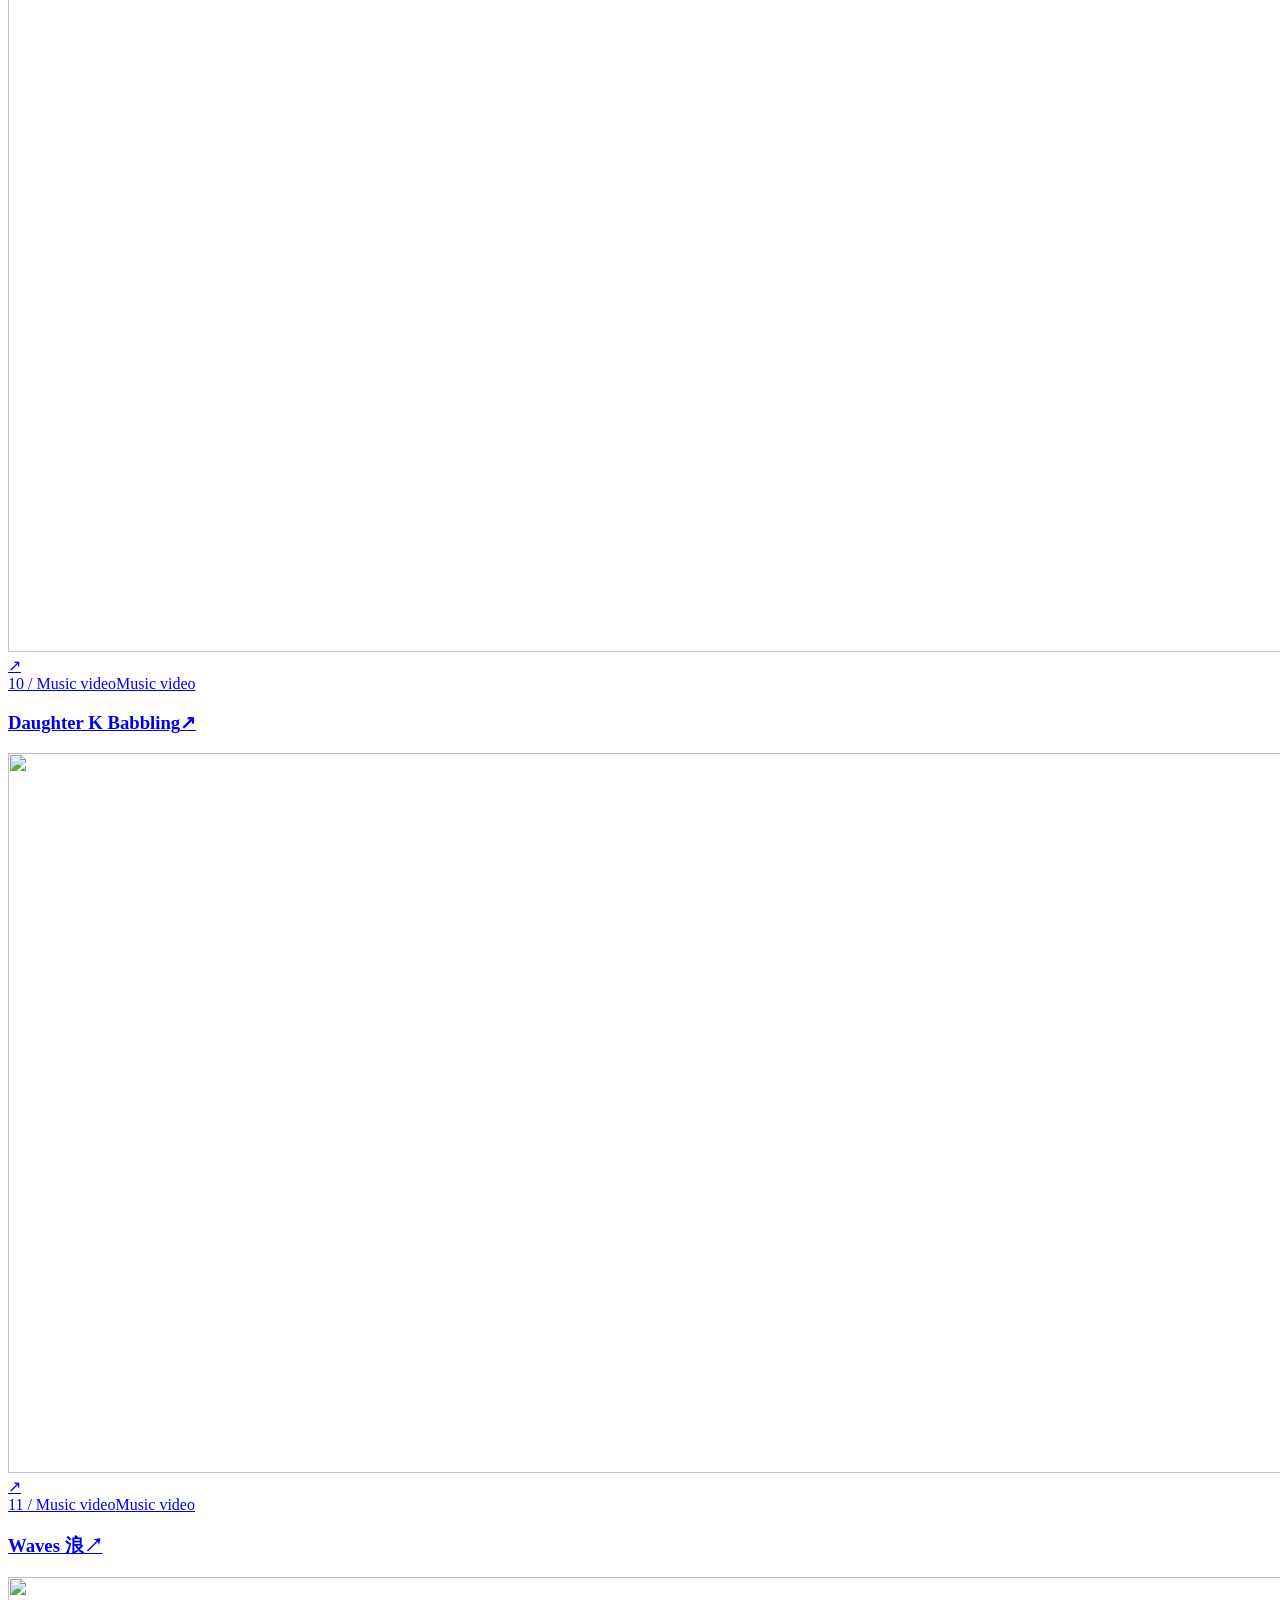
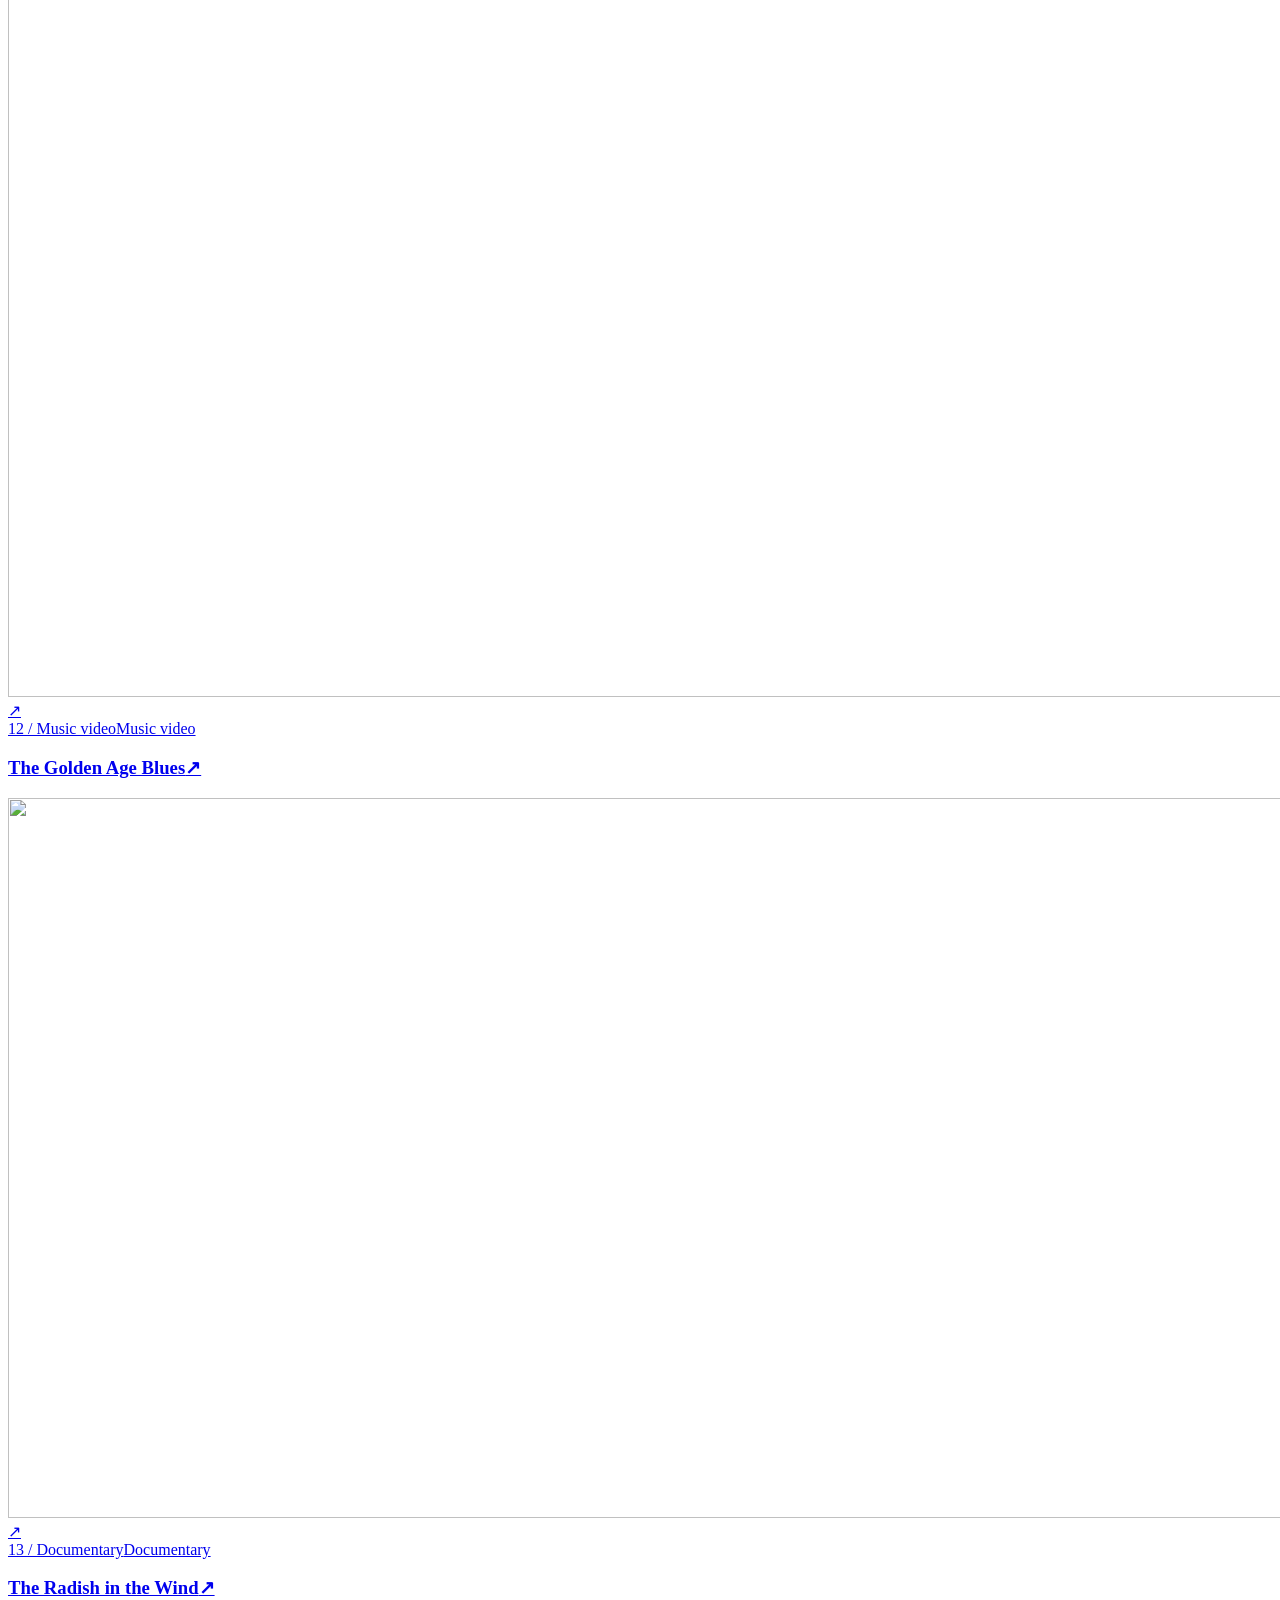
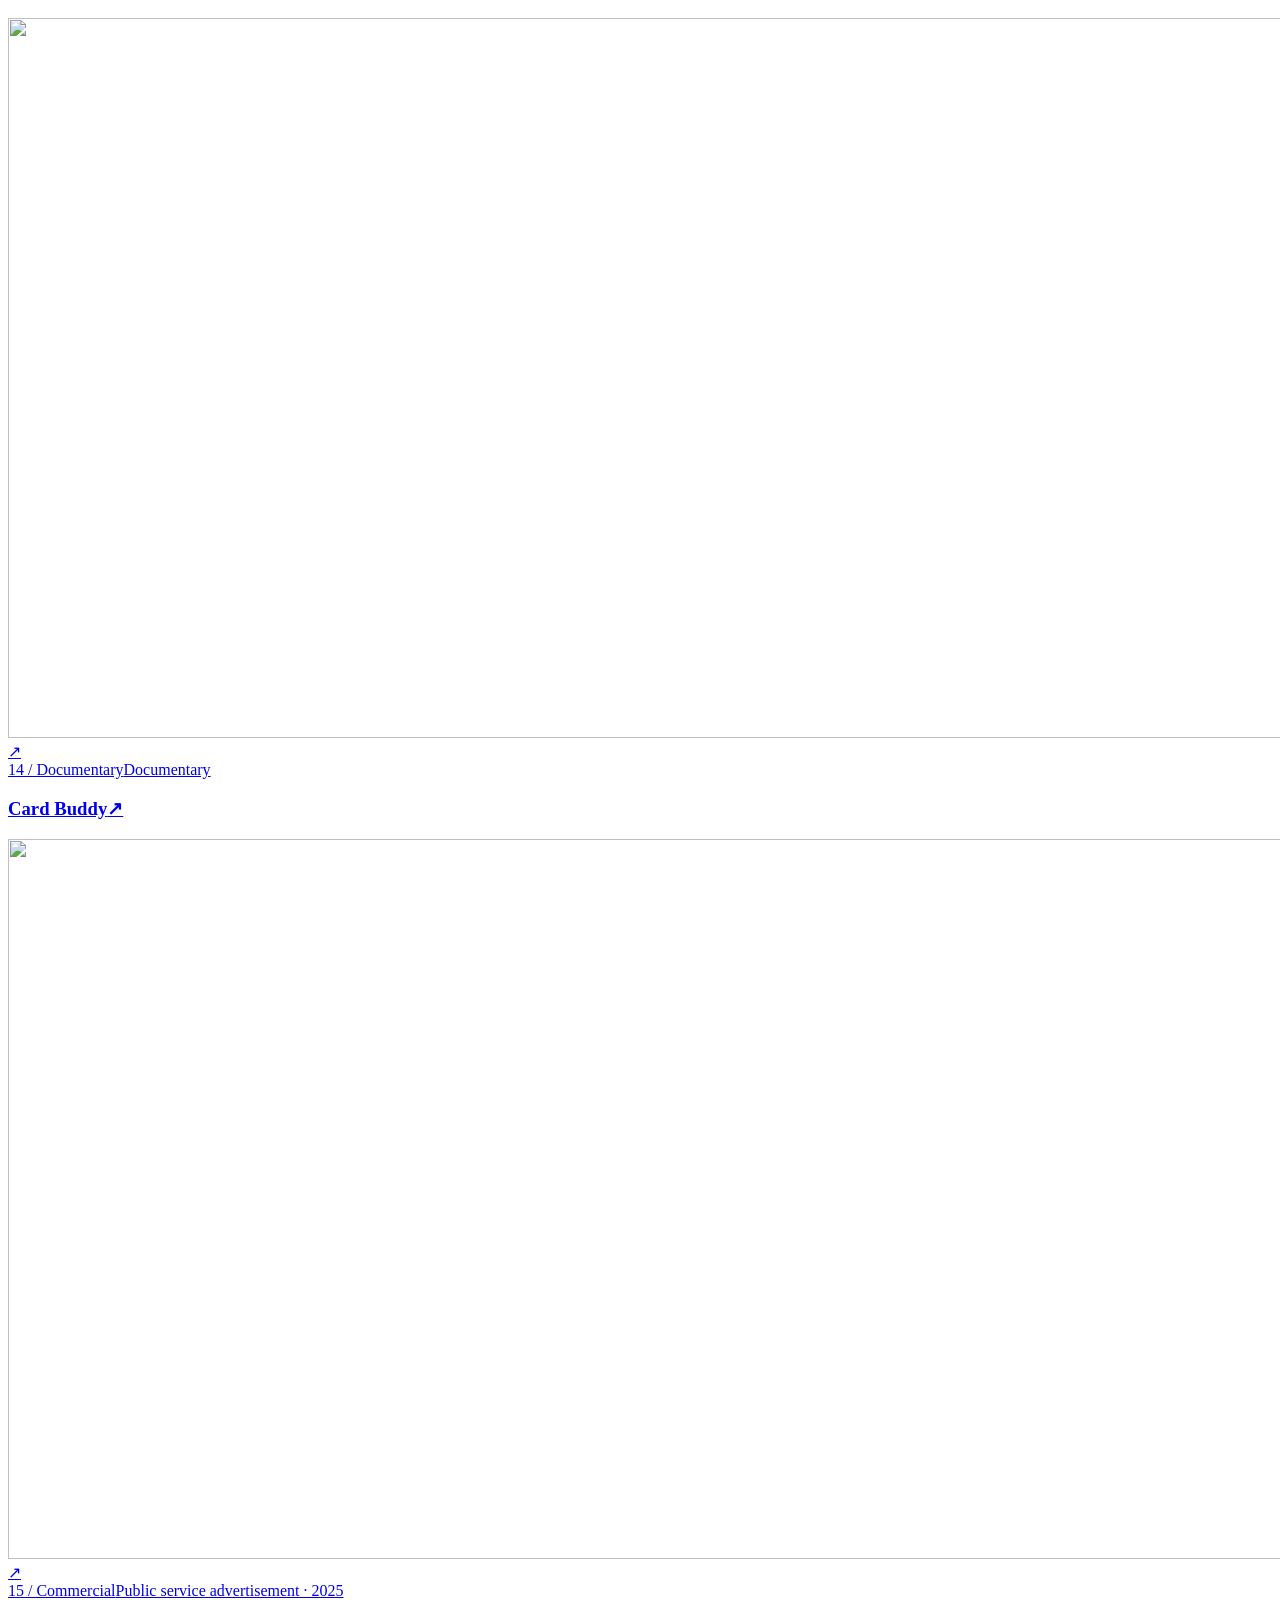
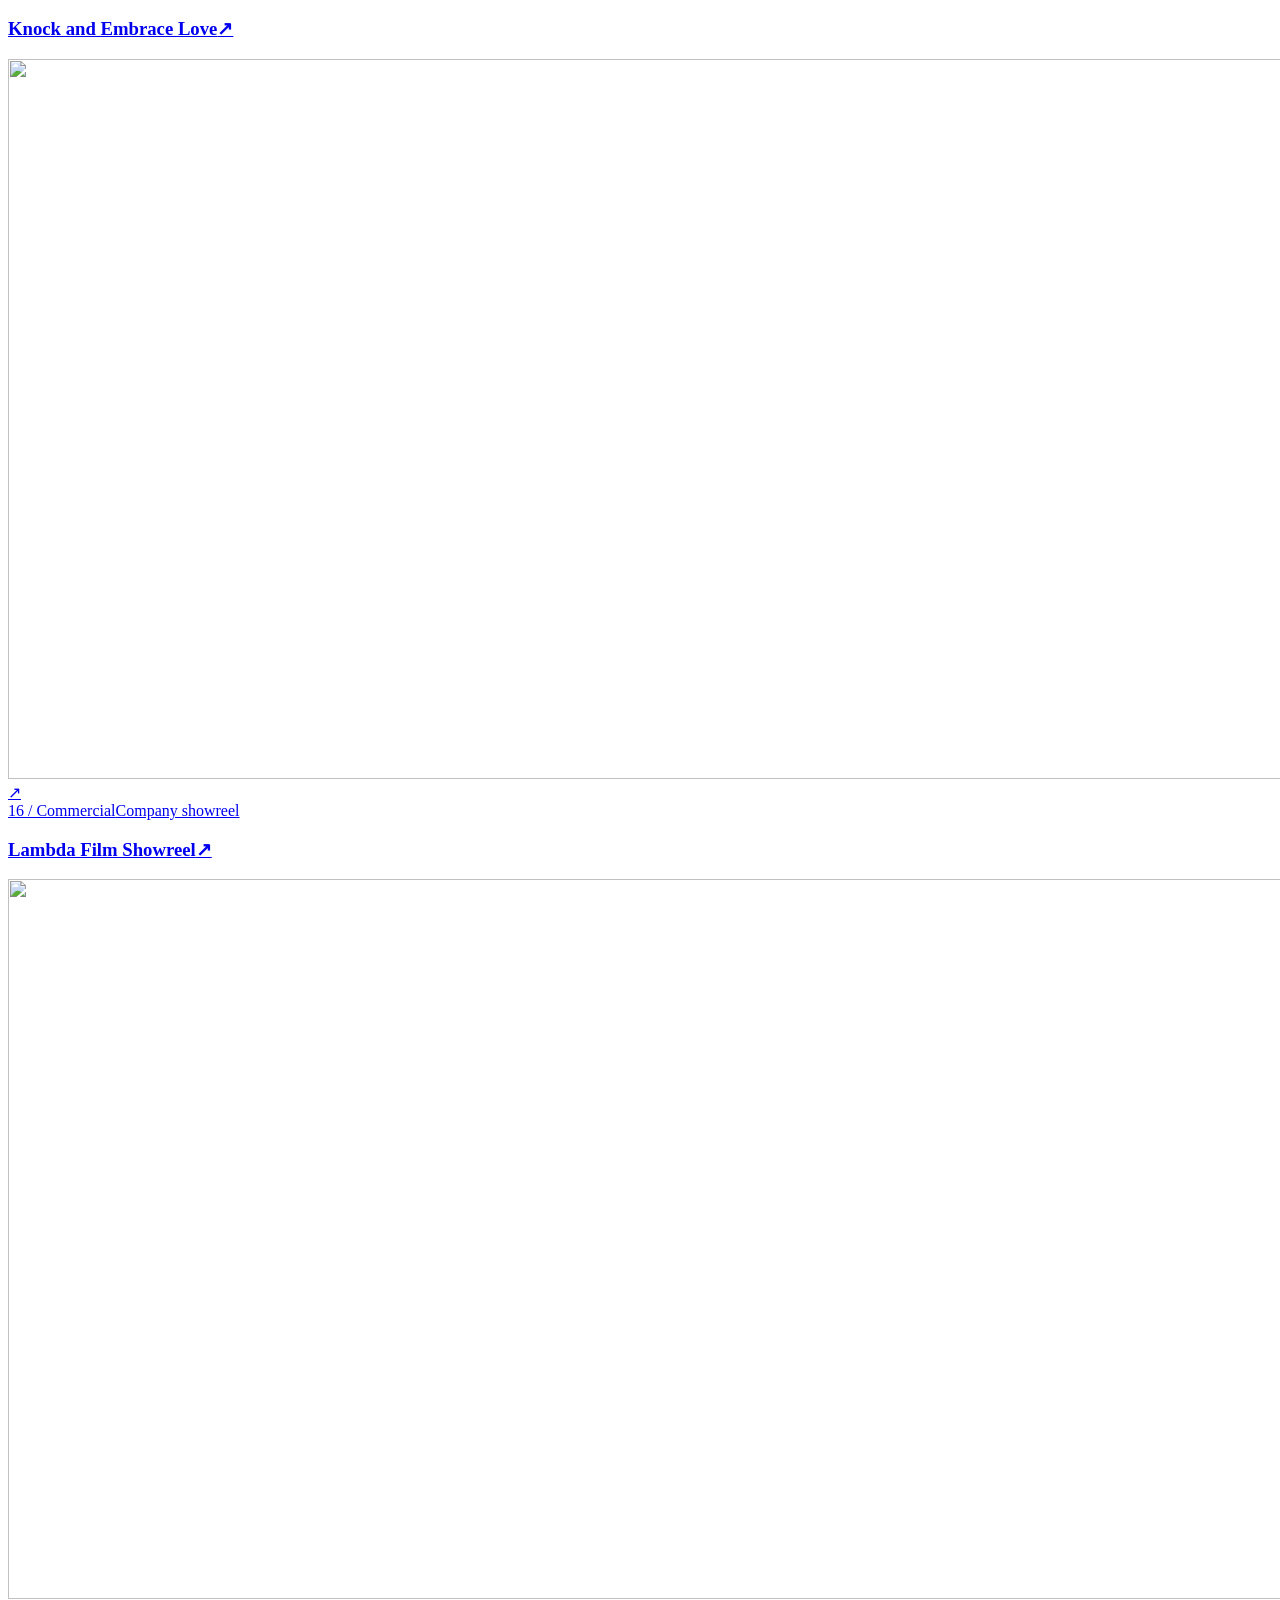
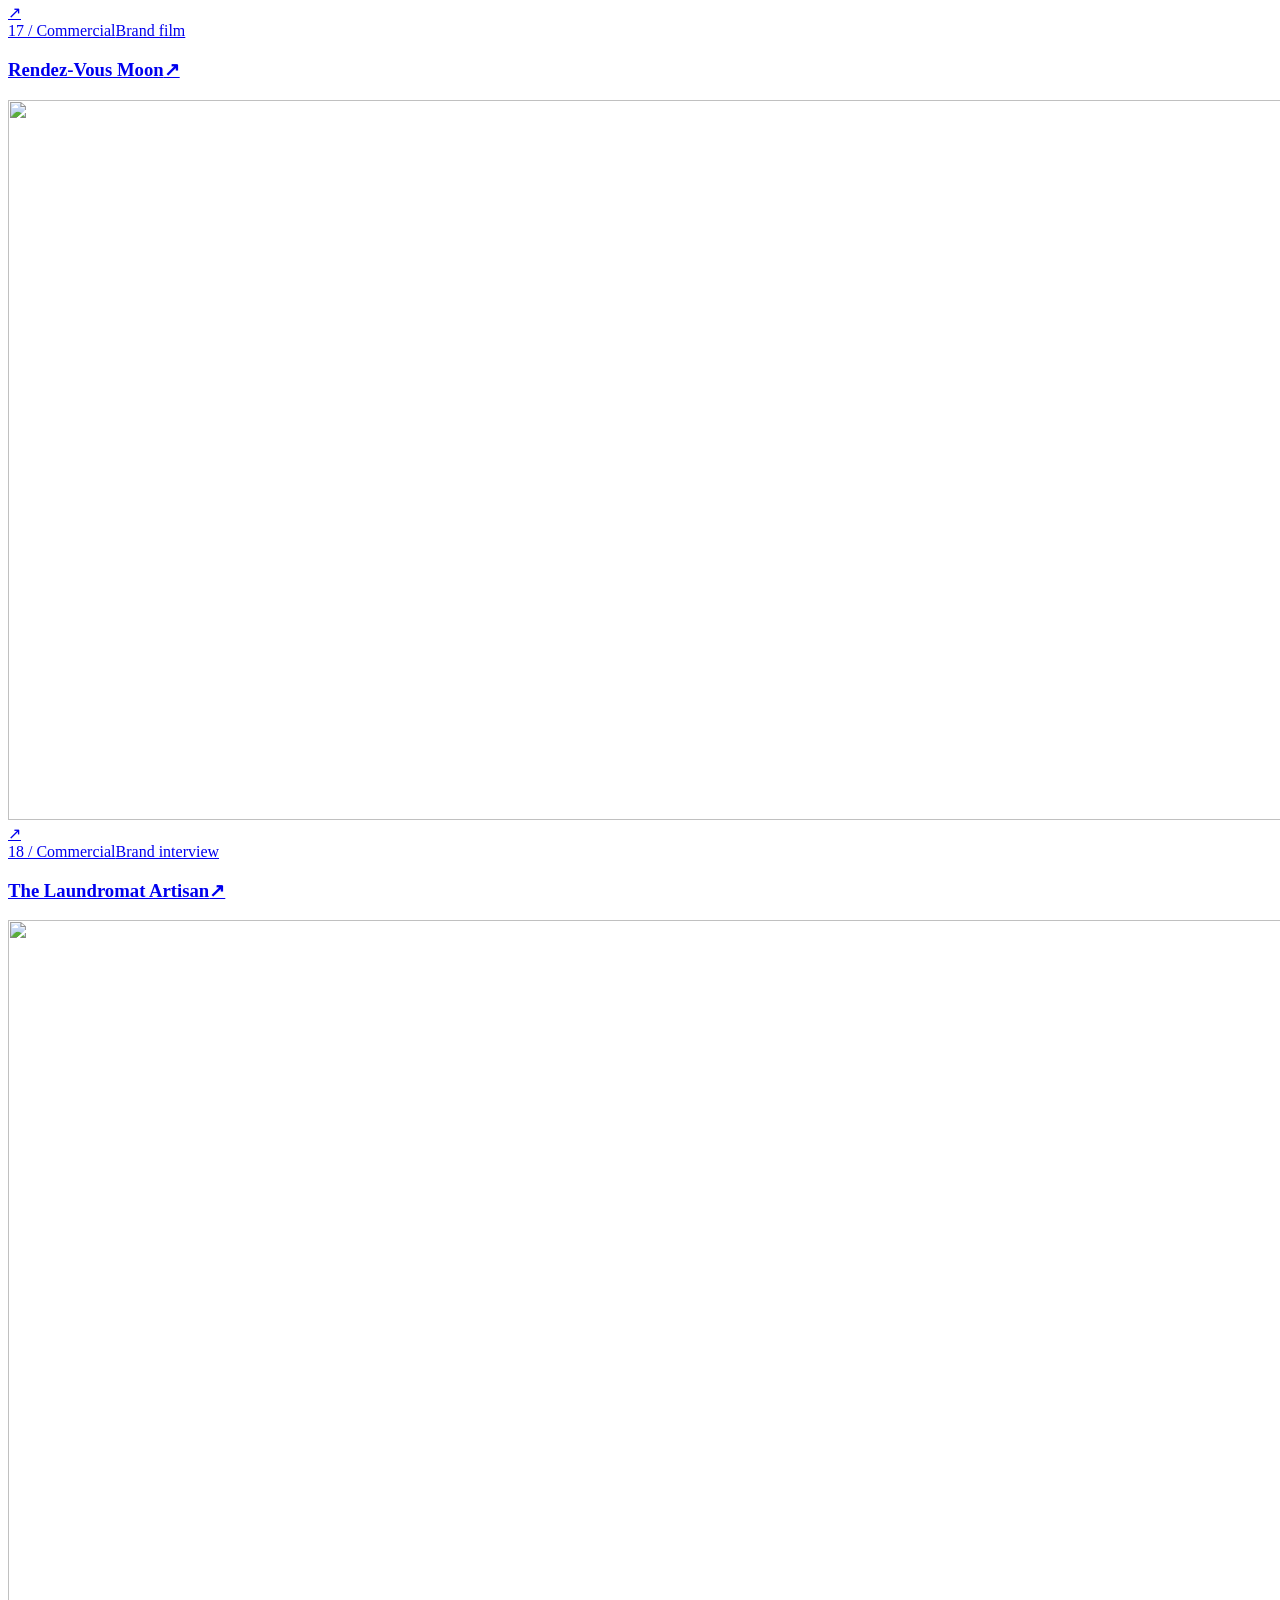
==== commit c3e8c6a3: "Redesign portfolio with PLUTO SIGNAL identity Introduce the PLUTO SIGNAL visual identity with respon" ====
--- a/index.html
+++ b/index.html
@@ -1,444 +1,25 @@
-<!DOCTYPE html>
-<html lang="en">
-<head>
-    <meta charset="UTF-8">
-    <meta name="viewport" content="width=device-width, initial-scale=1.0">
-    <title>CHUNG-YI WANG (PLUTO) | VISUAL PORTFOLIO</title>
-    <!-- Tailwind CSS (for styling) -->
-    <script src="https://cdn.tailwindcss.com"></script>
-    <!-- Tailwind Configuration for IKEA colors -->
-    <script>
-        tailwind.config = {
-            theme: {
-                extend: {
-                    colors: {
-                        'ikea-blue': '#003366',
-                        'ikea-dark-blue': '#002244',
-                        'ikea-yellow': '#FFDA1A',
-                        'ikea-light-yellow': '#FFFF66',
-                    },
-                }
-            }
-        }
-    </script>
-    <!-- React and ReactDOM 18 -->
-    <script src="https://unpkg.com/react@18/umd/react.development.js"></script>
-    <script src="https://unpkg.com/react-dom@18/umd/react-dom.development.js"></script>
-    <script src="https://unpkg.com/@babel/standalone/babel.min.js"></script>
-    <style>
-      /* Ensure smooth scrolling for navigation */
-      html {
-        scroll-behavior: smooth;
-      }
-      /* Fix for fixed header blocking content anchors */
-      :target {
-        scroll-padding-top: 100px; /* Space equal to header height */
-      }
-    </style>
-</head>
-<body class="bg-ikea-blue">
-
-    <div id="root"></div>
-
-    <script type="text/babel">
-    const { useState, useEffect, createElement } = React;
-    
-    // --- Inlined SVG Icon Components (FIXED: Bypassing external dependency errors) ---
-    // These components directly render the necessary SVG paths.
-    
-    const SVGIcon = ({ d, size = 20, fill = 'none', stroke = 'currentColor', className = '' }) => (
-        <svg 
-            xmlns="http://www.w3.org/2000/svg" 
-            width={size} 
-            height={size} 
-            viewBox="0 0 24 24" 
-            fill={fill} 
-            stroke={stroke} 
-            strokeWidth="2" 
-            strokeLinecap="round" 
-            strokeLinejoin="round" 
-            className={className}
-        >
-            <path d={d} />
-        </svg>
-    );
-
-    const Play = (props) => <SVGIcon d="M5 3 19 12 5 21 5 3Z" {...props} />;
-    const Menu = (props) => (
-        <svg xmlns="http://www.w3.org/2000/svg" width={props.size || 24} height={props.size || 24} viewBox="0 0 24 24" fill={props.fill || 'none'} stroke={props.stroke || 'currentColor'} strokeWidth="2" strokeLinecap="round" strokeLinejoin="round" className={props.className}>
-            <line x1="4" x2="20" y1="12" y2="12"/><line x1="4" x2="20" y1="6" y2="6"/><line x1="4" x2="20" y1="18" y2="18"/>
-        </svg>
-    );
-    const X = (props) => <SVGIcon d="M18 6 6 18M6 6l12 12" {...props} />;
-    const Instagram = (props) => (
-        <svg xmlns="http://www.w3.org/2000/svg" width={props.size || 24} height={props.size || 24} viewBox="0 0 24 24" fill={props.fill || 'none'} stroke={props.stroke || 'currentColor'} strokeWidth="2" strokeLinecap="round" strokeLinejoin="round" className={props.className}>
-            <rect width="20" height="20" x="2" y="2" rx="5" ry="5"/><path d="M16 11.37A4 4 0 1 1 12.63 8 4 4 0 0 1 16 11.37z"/><line x1="17.5" x2="17.51" y1="6.5" y2="6.5"/>
-        </svg>
-    );
-    const Mail = (props) => <SVGIcon d="M22 7-8.97 5.7a1.83 1.83 0 0 1-2.06 0L2 7M22 7-8.97 5.7a1.83 1.83 0 0 1-2.06 0L2 7" {...props} />; // Adjusted path for better representation
-    const ChevronRight = (props) => <SVGIcon d="m9 18 6-6-6-6" {...props} />;
-    
-    // Category Icons
-    const Film = (props) => (
-        <svg xmlns="http://www.w3.org/2000/svg" width={props.size || 24} height={props.size || 24} viewBox="0 0 24 24" fill={props.fill || 'none'} stroke={props.stroke || 'currentColor'} strokeWidth="2" strokeLinecap="round" strokeLinejoin="round" className={props.className}>
-            <rect width="18" height="18" x="3" y="3" rx="2"/><path d="M7 3v18"/><path d="M3 7h18"/><path d="M3 17h18"/><path d="M17 3v18"/>
-        </svg>
-    );
-    const Monitor = (props) => (
-        <svg xmlns="http://www.w3.org/2000/svg" width={props.size || 24} height={props.size || 24} viewBox="0 0 24 24" fill={props.fill || 'none'} stroke={props.stroke || 'currentColor'} strokeWidth="2" strokeLinecap="round" strokeLinejoin="round" className={props.className}>
-            <rect width="20" height="14" x="2" y="3" rx="2"/><line x1="8" x2="16" y1="21" y2="21"/><line x1="12" x2="12" y1="17" y2="21"/>
-        </svg>
-    );
-    const Music = (props) => <SVGIcon d="M9 18V5l12-2v13M6 21v-3a3 3 0 1 1 6 0v3" {...props} />;
-    const Video = (props) => <SVGIcon d="m22 8-6 4 6 4V8ZM14 12H3" {...props} />;
-    const Tv = (props) => (
-        <svg xmlns="http://www.w3.org/2000/svg" width={props.size || 24} height={props.size || 24} viewBox="0 0 24 24" fill={props.fill || 'none'} stroke={props.stroke || 'currentColor'} strokeWidth="2" strokeLinecap="round" strokeLinejoin="round" className={props.className}>
-            <rect width="20" height="15" x="2" y="7" rx="2"/><path d="M17 2v5"/><path d="M7 2v5"/>
-        </svg>
-    );
-    const ExternalLink = (props) => <SVGIcon d="M15 3h6v6M10 14 21 3M18 13v6a2 2 0 0 1-2 2H5a2 2 0 0 1-2-2V8a2 2 0 0 1 2-2h6" {...props} />;
-
-
-    // Single video embed component with Click-to-Play logic
-    const VideoEmbed = ({ id, title }) => {
-      const [isPlayed, setIsPlayed] = useState(false);
-      // YouTube Thumbnail URL
-      const thumbnailUrl = `https://img.youtube.com/vi/${id}/hqdefault.jpg`;
-      
-      const handlePlayClick = (e) => {
-        e.preventDefault();
-        setIsPlayed(true);
-      };
-
-      // Play Icon is now guaranteed to exist via IconWrapper logic
-      const PlayIcon = Play;
-
-      return (
-        <div className="aspect-w-16 aspect-h-9 w-full relative pt-[56.25%]">
-          {!isPlayed ? (
-            <div 
-              className="absolute inset-0 cursor-pointer bg-black/50 flex items-center justify-center transition-opacity duration-300"
-              onClick={handlePlayClick}
-            >
-              <img 
-                src={thumbnailUrl} 
-                alt={title} 
-                className="absolute inset-0 w-full h-full object-cover opacity-70 group-hover:opacity-90 transition-opacity"
-                onError={(e) => e.target.src = `https://placehold.co/480x270/1a1a1a/cccccc?text=${title}`}
-              />
-              <div className="absolute z-10 p-5 rounded-full bg-ikea-yellow/80 hover:bg-ikea-yellow transition-all duration-300 transform group-hover:scale-110 shadow-2xl">
-                {/* 傳遞 fill 屬性給 Play Icon (SVG) */}
-                <PlayIcon size={32} fill="#003366" stroke="#003366" className="ml-1" />
-              </div>
-              <span className="absolute z-10 bottom-4 right-4 text-xs font-medium bg-black/70 px-2 py-1 rounded text-white/80">Click to Play</span>
-            </div>
-          ) : (
-            <iframe 
-              className="absolute top-0 left-0 w-full h-full"
-              src={`https://www.youtube-nocookie.com/embed/${id}?autoplay=1&modestbranding=1&rel=0`} 
-              title={title}
-              frameBorder="0" 
-              allow="accelerometer; autoplay; clipboard-write; encrypted-media; gyroscope; picture-in-picture; web-share" 
-              allowFullScreen
-            ></iframe>
-          )}
-        </div>
-      );
-    };
-
-
-    const Portfolio = () => {
-      const [isMenuOpen, setIsMenuOpen] = useState(false);
-      const [activeSection, setActiveSection] = useState('newmedia'); 
-      const [scrolled, setScrolled] = useState(false);
-
-      useEffect(() => {
-        const handleScroll = () => {
-          setScrolled(window.scrollY > 50);
-        };
-        window.addEventListener('scroll', handleScroll);
-        return () => window.removeEventListener('scroll', handleScroll);
-      }, []);
-
-      const categories = [
-        {
-          id: 'newmedia', 
-          title: 'NEW MEDIA',
-          subtitle: 'VR & Installations',
-          icon: <Monitor size={20} />,
-          playlistUrl: 'https://www.youtube.com/playlist?list=PLzVnmFjMEHZbheD7g7Xr9M-CWnD8_Zd1c',
-          desc: 'Experimental exploration on the boundaries of technology and immersive art.',
-          videos: [
-            { id: 'B_bfqx2DUV0', title: 'Between Cubes | Before, Beyond, Behind (Multi‑Screen Movie DEMO)' },
-            { id: 'rVJP5zkQnV8', title: 'Trinity - Official Trailer' },
-            { id: '-nrtKO1k5Sg', title: 'A Barbie [ VR video ]' },
-            { id: 'F-Dg1rsyZRQ', title: 'FreeWill | VR film' },
-          ]
-        },
-        {
-          id: 'narrative', 
-          title: 'NARRATIVE SHORTS',
-          subtitle: 'Fiction & Film Festival Entries',
-          icon: <Film size={20} />,
-          playlistUrl: 'https://www.youtube.com/playlist?list=PLzVnmFjMEHZZZQftcO9QaftmcsqQrY6Gm',
-          desc: 'A visual journey exploring humanity, emotion, and compelling narratives.',
-          videos: [
-            { id: 'fprEbiuKmic', title: 'Behind the OCD (The Making Of)' },
-            { id: 'q0517WLvcaw', title: 'The Horror Box' },
-            { id: '3rV2bjruffU', title: 'Save the Earth (Best Experimental Film, China Golden Rooster)' },
-            { id: 'XCxMh7jlVvQ', title: 'Escape from the Haisi Town' },
-            { id: 'qPnqQvv-bFc', title: 'Satay Noodles' },
-          ]
-        },
-        {
-          id: 'mvs', 
-          title: 'MUSIC VIDEOS',
-          subtitle: 'Visuals for Auditory Art',
-          icon: <Music size={20} />,
-          playlistUrl: 'https://www.youtube.com/playlist?list=PLzVnmFjMEHZapxgpAKAYEH5OeMMwICAn5',
-          desc: 'The symphonic resonance and dynamic relationship between music and visual arts.',
-          videos: [
-            { id: 'TFWN9tBrh5c', title: 'Ling Yu x Lo Si-rong: \'Daughter K Babbling\' (Official MV)' },
-            { id: 'cX4_tGSH5_w', title: 'HauYun Lo | Waves 〖浪〗 (Official Music Video)' },
-            { id: 'D4jLeZvmq80', title: 'The Chairs | The Golden Age Blues (Official Music Video)' },
-          ]
-        },
-        {
-          id: 'documentary', 
-          title: 'DOCUMENTARY',
-          subtitle: 'Realistic & Depth Studies',
-          icon: <Video size={20} />,
-          playlistUrl: 'https://www.youtube.com/playlist?list=PLzVnmFjMEHZbLsOP2uIgezYuw6CN6YR-s',
-          desc: 'A deep gaze and realistic perspective on diverse subjects and human life.',
-          videos: [
-            { id: 'XZ0oBa3I2Fw', title: 'The Radish in the Wind' },
-            { id: '88b_qfQyXX0', title: 'Card Buddy' }, 
-          ]
-        },
-        {
-          id: 'commercials', 
-          title: 'COMMERCIALS',
-          subtitle: 'Advertising & Brand Films',
-          icon: <Tv size={20} />,
-          playlistUrl: 'https://www.youtube.com/playlist?list=PLzVnmFjMEHZbn5Zfyc5xqTk__Ry2ro0wN',
-          desc: 'Visual transformation of commercial image and narrative brand storytelling.',
-          videos: [
-            { id: 'uijofDpVIiY', title: 'Lambda Film Showreel' },
-            { id: 'Warl_zc5meU', title: 'JLC | Sonia Sui\'s Interpretation of Rendez-Vous Moon Watch' },
-            { id: 'FJrv2X5g20Q', title: 'Q-Way Fashion | Interview with the Laundromat Artisan' }, 
-            { id: 'vrHWi36dQFo', title: 'AVON Little Black Dress | Brand Video' },
-            { id: 'px5Ciff4KVI', title: 'AVON ANEW | Janet & Egan\'s First Mother\'s Day' },
-            { id: '5aidqf70YdY', title: 'Plan B | Park Up' },
-            { id: 't9H4dMfXNuc', title: 'A.mart Own Brand Promotion' },
-            { id: '4x3H4tyTyLE', title: 'A.mart | New Baking Series Launch' },
-            { id: 'FHoUtd1co9c', title: 'Family Breakfast Commercial' },
-            { id: '1EMpKirzzIc', title: 'KidsDiary Introduction' },
-            { id: 'JcVY9llr_y4', title: 'Wuyishan Hexing Rock Tea Commercial' },
-            { id: 'xRTdQzWHplY', title: 'Do You Remember Game Boy?' },
-            { id: 'W1AMS4rXImw', title: 'ITRI X NTSO AR Interactive Pop-up Book' },
-            { id: 'GSkZScivcc8', title: 'Horizon 8 Luggage Commercial' },
-            { id: 'gqjVj1po510', title: 'Taoyuan Airport Radar Introduction' },
-            { id: 'sHHuFBSK5eU', title: 'Taitung Airport Radar Introduction' },
-          ]
-        },
-      ];
-
-      const scrollToSection = (id) => {
-        const element = document.getElementById(id);
-        if (element) {
-          element.scrollIntoView({ behavior: 'smooth' }); 
-          setActiveSection(id);
-          setIsMenuOpen(false);
-        }
-      };
-      
-      useEffect(() => {
-        const observer = new IntersectionObserver((entries) => {
-          entries.forEach(entry => {
-            if (entry.isIntersecting) {
-              setActiveSection(entry.target.id);
-            }
-          });
-        }, {
-          rootMargin: '-50% 0px -50% 0px', 
-        });
-
-        categories.forEach(cat => {
-          const el = document.getElementById(cat.id);
-          if (el) observer.observe(el);
-        });
-
-        return () => {
-          categories.forEach(cat => {
-            const el = document.getElementById(cat.id);
-            if (el) observer.unobserve(el);
-          });
-        };
-      }, []);
-
-      // 圖示已經透過內嵌 SVG 包裝，現在可以安全地使用
-      const MenuIcon = Menu;
-      const XIcon = X;
-      const ChevronRightIcon = ChevronRight;
-
-      return (
-        <div className="min-h-screen bg-ikea-blue text-white font-sans selection:bg-ikea-yellow selection:text-black">
-          
-          {/* Navigation Bar */}
-          <nav className={`fixed top-0 w-full z-50 transition-all duration-300 ${scrolled ? 'bg-ikea-blue/90 backdrop-blur-md py-4 shadow-lg border-b border-ikea-yellow/30' : 'bg-transparent py-6'}`}>
-            <div className="max-w-7xl mx-auto px-6 flex justify-between items-center">
-              <div className="flex flex-col cursor-pointer group" onClick={() => window.scrollTo({ top: 0, behavior: 'smooth' })}>
-                <h1 className="text-2xl font-bold tracking-[0.2em] group-hover:text-ikea-yellow transition-colors">CHUNG-YI WANG (PLUTO)</h1>
-                <span className="text-xs text-ikea-light-yellow tracking-[0.4em] group-hover:text-white transition-colors">VISUAL PORTFOLIO</span>
-              </div>
-
-              {/* Desktop Menu */}
-              <div className="hidden md:flex space-x-8">
-                {categories.map((cat) => (
-                  <button
-                    key={cat.id}
-                    onClick={() => scrollToSection(cat.id)}
-                    className={`text-sm tracking-widest hover:text-ikea-yellow transition-colors uppercase ${activeSection === cat.id ? 'text-ikea-yellow' : 'text-white'}`}
-                  >
-                    {cat.title}
-                  </button>
-                ))}
-              </div>
-
-              {/* Mobile Menu Button */}
-              <button className="md:hidden text-white" onClick={() => setIsMenuOpen(!isMenuOpen)}>
-                {isMenuOpen ? <XIcon size={24} /> : <MenuIcon size={24} />}
-              </button>
-            </div>
-
-            {/* Mobile Dropdown Menu */}
-            {isMenuOpen && (
-              <div className="md:hidden absolute top-full left-0 w-full bg-ikea-blue/95 backdrop-blur-xl border-b border-ikea-yellow/30 animate-fade-in">
-                <div className="flex flex-col py-4">
-                  {categories.map((cat) => (
-                    <button
-                      key={cat.id}
-                      onClick={() => scrollToSection(cat.id)}
-                      className="py-4 px-8 text-left hover:bg-ikea-yellow/10 text-white hover:text-ikea-yellow transition-colors border-l-2 border-transparent hover:border-ikea-yellow"
-                    >
-                      <span className="block text-lg font-medium">{cat.title}</span>
-                      <span className="text-xs text-ikea-light-yellow uppercase tracking-wider">{cat.subtitle}</span>
-                    </button>
-                  ))}
-                </div>
-              </div>
-            )}
-          </nav>
-
-          {/* Hero Section */}
-          <header className="relative pt-32 h-[80vh] flex items-center justify-center overflow-hidden">
-            {/* Background Gradient/Glow Effect */}
-            <div className="absolute inset-0 bg-gradient-to-b from-[#004080] via-ikea-blue to-ikea-blue opacity-90"></div>
-            <div className="absolute top-1/4 left-1/4 w-96 h-96 bg-ikea-yellow/10 rounded-full blur-[128px]"></div>
-            
-            <div className="relative z-10 text-center px-6 max-w-4xl mx-auto">
-              <div className="inline-flex items-center space-x-2 text-ikea-yellow mb-6 tracking-[0.3em] text-sm uppercase">
-                <span className="w-8 h-[1px] bg-ikea-yellow"></span>
-                <span>Director / Visual Artist</span>
-                <span className="w-8 h-[1px] bg-ikea-yellow"></span>
-              </div>
-              <h2 className="text-5xl md:text-7xl font-bold mb-8 leading-tight tracking-wide text-transparent bg-clip-text bg-gradient-to-br from-white to-ikea-light-yellow">
-                Capturing the Fleeting<br/>and the Eternal
-              </h2>
-              <p className="text-ikea-light-yellow max-w-xl mx-auto mb-10 text-lg leading-relaxed font-light">
-                Specializing in visual aesthetics and narrative filmmaking. Works span Commercials, Narrative Shorts, MVs, and New Media installations.
-              </p>
-              <button 
-                onClick={() => scrollToSection('newmedia')}
-                className="group relative inline-flex items-center px-8 py-3 overflow-hidden rounded border border-white/20 bg-ikea-yellow hover:bg-yellow-300 transition-colors duration-300"
-              >
-                <span className="relative flex items-center space-x-2 text-ikea-blue group-hover:text-ikea-dark-blue transition-colors">
-                  <span>VIEW WORKS</span>
-                  <ChevronRightIcon size={16} />
-                </span>
-              </button>
-            </div>
-          </header>
-
-          {/* Portfolio Sections */}
-          <main className="max-w-7xl mx-auto px-4 md:px-6 pb-24 space-y-32 scroll-pt-28">
-            {categories.map((category, index) => (
-              <section key={category.id} id={category.id}> 
-                {/* Category Header */}
-                <div className="flex flex-col md:flex-row md:items-end justify-between mb-10 border-b border-ikea-yellow/30 pb-6">
-                  <div>
-                    <div className="flex items-center space-x-3 text-ikea-yellow mb-2">
-                      {category.icon}
-                      <span className="text-sm font-mono tracking-widest uppercase">0{index + 1} / Collection</span>
-                    </div>
-                    <h3 className="text-3xl md:text-4xl font-bold">{category.title}</h3>
-                    <span className="text-ikea-light-yellow text-lg font-light tracking-wide">{category.subtitle}</span>
-                  </div>
-                  <p className="mt-4 md:mt-0 text-ikea-light-yellow text-sm max-w-md text-right hidden md:block">
-                    {category.desc}
-                  </p>
-                </div>
-
-                {/* Video Grid (Thumbnail Wall) */}
-                <div className="grid grid-cols-1 sm:grid-cols-2 lg:grid-cols-3 gap-8">
-                  {category.videos.map((video) => (
-                    <div key={video.id} className="group cursor-pointer rounded-xl overflow-hidden shadow-lg transition-all duration-300 hover:shadow-ikea-yellow/30 hover:scale-[1.02] bg-ikea-dark-blue">
-                      {/* RWD Video Container (16:9) */}
-                      <VideoEmbed id={video.id} title={video.title} />
-                      
-                      <div className="p-4">
-                        {/* Video Title */}
-                        <h4 className="text-white text-md font-medium group-hover:text-ikea-yellow transition-colors">{video.title}</h4>
-                      </div>
-                    </div>
-                  ))}
-                </div>
-
-                {/* Full Playlist Link */}
-                <div className="mt-8 text-center">
-                    <a 
-                      href={category.playlistUrl} 
-                      target="_blank" 
-                      rel="noopener noreferrer"
-                      className="inline-flex items-center text-ikea-light-yellow hover:text-white transition-colors border border-ikea-yellow/30 px-6 py-3 rounded-full hover:bg-ikea-yellow/10 group"
-                    >
-                      <span className="mr-2">View Full {category.title} Playlist</span>
-                      <ExternalLink size={14} />
-                    </a>
-                </div>
-              </section>
-            ))}
-          </main>
-
-          {/* Footer */}
-          <footer className="bg-ikea-dark-blue border-t border-ikea-yellow/30 py-20">
-            <div className="max-w-7xl mx-auto px-6 text-center">
-              <h2 className="text-3xl font-bold mb-8 tracking-widest text-white">CHUNG-YI WANG (PLUTO)</h2>
-              
-              <div className="flex justify-center space-x-8 mb-12">
-                <a href="#" className="w-12 h-12 rounded-full bg-ikea-yellow/10 flex items-center justify-center text-ikea-light-yellow hover:text-ikea-blue hover:bg-ikea-yellow transition-all duration-300" title="Email">
-                  <Mail size={20} />
-                </a>
-                <a href="#" className="w-12 h-12 rounded-full bg-ikea-yellow/10 flex items-center justify-center text-ikea-light-yellow hover:text-ikea-blue hover:bg-ikea-yellow transition-all duration-300" title="Instagram">
-                  <Instagram size={20} />
-                </a>
-                <a href="#" className="w-12 h-12 rounded-full bg-ikea-yellow/10 flex items-center justify-center text-ikea-light-yellow hover:text-ikea-blue hover:bg-ikea-yellow transition-all duration-300" title="YouTube">
-                  <Play size={20} fill="currentColor" />
-                </a>
-              </div>
-
-              <p className="text-ikea-light-yellow text-sm">
-                &copy; {new Date().getFullYear()} Chung-Yi Wang (PLUTO). All Rights Reserved.
-              </p>
-            </div>
-          </footer>
-        </div>
-      );
-    };
-
-    // FIX: Updated to React 18 createRoot API
-    const root = ReactDOM.createRoot(document.getElementById('root'));
-    root.render(<Portfolio />);
-    </script>
-</body>
-</html>
+<!doctype html>
+<html lang="en" class="no-js"><head><meta charset="utf-8"><meta name="viewport" content="width=device-width,initial-scale=1">
+<title>PLUTO WANG — Director / Visual Artist</title><meta name="description" content="Chung-Yi Wang (Pluto), director and visual artist. Selected commercials, music videos, narrative films, documentaries and immersive new media projects."><meta name="theme-color" content="#10110f">
+<link rel="canonical" href="https://plutowang.netlify.app/"><meta property="og:type" content="website"><meta property="og:title" content="PLUTO WANG — Director / Visual Artist"><meta property="og:description" content="Chung-Yi Wang (Pluto), director and visual artist. Selected commercials, music videos, narrative films, documentaries and immersive new media projects."><meta property="og:url" content="https://plutowang.netlify.app/"><meta property="og:image" content="https://plutowang.netlify.app/assets/social-cover.jpg"><meta property="og:site_name" content="PLUTO WANG"><meta name="twitter:card" content="summary_large_image">
+<link rel="icon" type="image/svg+xml" href="/assets/favicon.svg"><link rel="stylesheet" href="/assets/styles.css?v=6d80022dd5">
+<link rel="preload" href="/assets/fonts/anton-0.ttf" as="font" type="font/ttf" crossorigin><link rel="preload" as="image" href="/assets/images/TFWN9tBrh5c.jpg" fetchpriority="high"><script type="application/ld+json">{"@context": "https://schema.org", "@type": "Person", "name": "Chung-Yi Wang", "alternateName": "Pluto Wang", "url": "https://plutowang.netlify.app", "jobTitle": "Director / Visual Artist", "email": "mailto:pluto.cywang@gmail.com"}</script>
+<script defer src="/assets/site.js?v=b67b32b90e"></script></head><body>
+<a class="skip-link" href="#main">Skip to content</a><header class="site-header"><div class="container header-inner"><a class="wordmark" href="/" aria-label="Pluto Wang — home">PLUTO WANG<span class="dot" aria-hidden="true"></span></a>
+<button class="menu-toggle" aria-expanded="false" aria-controls="main-nav"><span class="menu-label">Menu</span><span class="menu-icon" aria-hidden="true">+</span></button>
+<nav class="main-nav" id="main-nav" aria-label="Main navigation"><a href="#work">Work</a><a href="#about">About</a><a href="#contact">Contact <span class="arrow" aria-hidden="true">↗</span></a></nav></div></header><main id="main"><section class="container masthead" aria-label="Pluto Wang, director and visual artist"><h1 class="masthead-title">PLUTO</h1><div class="signal-line"><span class="mono"><span class="accent">Signal 001</span><span class="signal-extra"> / Selected transmissions</span></span><span class="cross" aria-hidden="true">+</span><span class="mono right">Director / Visual Artist</span></div>
+<a class="hero-link" href="/projects/daughter-k-babbling/" aria-label="Watch Daughter K Babbling"><div class="hero-frame"><img src="/assets/images/TFWN9tBrh5c.jpg" alt="A figure facing the sea in Daughter K Babbling" width="1280" height="720" fetchpriority="high"><span class="corner tl" aria-hidden="true"></span><span class="corner tr" aria-hidden="true"></span><span class="corner bl" aria-hidden="true"></span><span class="corner br" aria-hidden="true"></span><div class="hero-overlay"><div><div class="hero-kicker mono"><span class="status-dot" aria-hidden="true"></span>Featured transmission / Music video</div><h2 class="hero-title">Daughter K Babbling</h2></div><span class="play-link mono"><span class="play-circle" aria-hidden="true"></span>Watch film</span></div></div></a><div class="hero-caption mono"><span>Ling Yu × Lo Si-rong</span><span>Sound into image. Image into feeling.</span></div><div class="intro-line"><p>Stories that stay with you.<br>Images that take you somewhere else.</p><span class="mono muted">Commercials, cinema<br>&amp; immersive experiences</span></div></section>
+<section id="work" class="container section" aria-labelledby="work-title"><div class="section-heading"><div><span class="mono accent">01 / The work</span><h2 id="work-title">Selected transmissions.</h2></div><p class="section-note mono">Across screens, genres<br>and ways of seeing.</p></div><div class="filter-bar" role="group" aria-label="Filter works" hidden><button class="filter-button" data-filter="selected" aria-pressed="false">Selected<sup>06</sup></button><button class="filter-button" data-filter="all" aria-pressed="false">All work<sup>31</sup></button><button class="filter-button" data-filter="commercial" aria-pressed="false">Commercial<sup>17</sup></button><button class="filter-button" data-filter="narrative" aria-pressed="false">Narrative<sup>05</sup></button><button class="filter-button" data-filter="music" aria-pressed="false">Music video<sup>03</sup></button><button class="filter-button" data-filter="documentary" aria-pressed="false">Documentary<sup>02</sup></button><button class="filter-button" data-filter="newmedia" aria-pressed="false">New media<sup>04</sup></button></div><div class="work-status mono"><span id="work-count" role="status" aria-live="polite">31 projects / Complete archive</span><span>Image / Story / Space</span></div><noscript><p class="noscript-note">All works are shown below. Open any project to watch it on YouTube.</p></noscript><div class="project-grid" id="project-grid" data-selected-order="knock-and-embrace-love,between-cubes,rendez-vous-moon,waves,save-the-earth,free-will"><article class="project-card" data-category="newmedia" data-selected="true" data-slug="between-cubes" data-order="1"><a href="/projects/between-cubes/" aria-label="View Between Cubes"><div class="project-image"><img src="/assets/images/B_bfqx2DUV0.jpg" alt="" width="1280" height="720" loading="lazy" decoding="async"><span class="image-action" aria-hidden="true">↗</span></div><div class="card-meta mono"><span>01 / New media</span><span>Multi-screen film</span></div><h3 class="card-title">Between Cubes<span class="arrow" aria-hidden="true">↗</span></h3></a></article><article class="project-card" data-category="newmedia" data-selected="false" data-slug="trinity" data-order="2"><a href="/projects/trinity/" aria-label="View Trinity"><div class="project-image"><img src="/assets/images/rVJP5zkQnV8.jpg" alt="" width="1280" height="720" loading="lazy" decoding="async"><span class="image-action" aria-hidden="true">↗</span></div><div class="card-meta mono"><span>02 / New media</span><span>Official trailer</span></div><h3 class="card-title">Trinity<span class="arrow" aria-hidden="true">↗</span></h3></a></article><article class="project-card" data-category="newmedia" data-selected="false" data-slug="a-barbie" data-order="3"><a href="/projects/a-barbie/" aria-label="View A Barbie"><div class="project-image"><img src="/assets/images/-nrtKO1k5Sg.jpg" alt="" width="1280" height="720" loading="lazy" decoding="async"><span class="image-action" aria-hidden="true">↗</span></div><div class="card-meta mono"><span>03 / New media</span><span>VR video</span></div><h3 class="card-title">A Barbie<span class="arrow" aria-hidden="true">↗</span></h3></a></article><article class="project-card" data-category="newmedia" data-selected="true" data-slug="free-will" data-order="4"><a href="/projects/free-will/" aria-label="View Free Will"><div class="project-image"><img src="/assets/images/F-Dg1rsyZRQ.jpg" alt="" width="1280" height="720" loading="lazy" decoding="async"><span class="image-action" aria-hidden="true">↗</span></div><div class="card-meta mono"><span>04 / New media</span><span>VR film</span></div><h3 class="card-title">Free Will<span class="arrow" aria-hidden="true">↗</span></h3></a></article><article class="project-card" data-category="narrative" data-selected="false" data-slug="behind-the-ocd" data-order="5"><a href="/projects/behind-the-ocd/" aria-label="View Behind the OCD"><div class="project-image"><img src="/assets/images/fprEbiuKmic.jpg" alt="" width="1280" height="720" loading="lazy" decoding="async"><span class="image-action" aria-hidden="true">↗</span></div><div class="card-meta mono"><span>05 / Narrative</span><span>Making-of film</span></div><h3 class="card-title">Behind the OCD<span class="arrow" aria-hidden="true">↗</span></h3></a></article><article class="project-card" data-category="narrative" data-selected="false" data-slug="the-horror-box" data-order="6"><a href="/projects/the-horror-box/" aria-label="View The Horror Box"><div class="project-image"><img src="/assets/images/q0517WLvcaw.jpg" alt="" width="1280" height="720" loading="lazy" decoding="async"><span class="image-action" aria-hidden="true">↗</span></div><div class="card-meta mono"><span>06 / Narrative</span><span>Narrative short</span></div><h3 class="card-title">The Horror Box<span class="arrow" aria-hidden="true">↗</span></h3></a></article><article class="project-card" data-category="narrative" data-selected="true" data-slug="save-the-earth" data-order="7"><a href="/projects/save-the-earth/" aria-label="View Save the Earth"><div class="project-image"><img src="/assets/images/3rV2bjruffU.jpg" alt="" width="1280" height="720" loading="lazy" decoding="async"><span class="image-action" aria-hidden="true">↗</span></div><div class="card-meta mono"><span>07 / Narrative</span><span>Experimental film</span></div><h3 class="card-title">Save the Earth<span class="arrow" aria-hidden="true">↗</span></h3></a></article><article class="project-card" data-category="narrative" data-selected="false" data-slug="escape-from-haisi-town" data-order="8"><a href="/projects/escape-from-haisi-town/" aria-label="View Escape from the Haisi Town"><div class="project-image"><img src="/assets/images/XCxMh7jlVvQ.jpg" alt="" width="1280" height="720" loading="lazy" decoding="async"><span class="image-action" aria-hidden="true">↗</span></div><div class="card-meta mono"><span>08 / Narrative</span><span>Narrative short</span></div><h3 class="card-title">Escape from the Haisi Town<span class="arrow" aria-hidden="true">↗</span></h3></a></article><article class="project-card" data-category="narrative" data-selected="false" data-slug="satay-noodles" data-order="9"><a href="/projects/satay-noodles/" aria-label="View Satay Noodles"><div class="project-image"><img src="/assets/images/qPnqQvv-bFc.jpg" alt="" width="1280" height="720" loading="lazy" decoding="async"><span class="image-action" aria-hidden="true">↗</span></div><div class="card-meta mono"><span>09 / Narrative</span><span>Narrative short</span></div><h3 class="card-title">Satay Noodles<span class="arrow" aria-hidden="true">↗</span></h3></a></article><article class="project-card" data-category="music" data-selected="false" data-slug="daughter-k-babbling" data-order="10"><a href="/projects/daughter-k-babbling/" aria-label="View Daughter K Babbling"><div class="project-image"><img src="/assets/images/TFWN9tBrh5c.jpg" alt="" width="1280" height="720" loading="lazy" decoding="async"><span class="image-action" aria-hidden="true">↗</span></div><div class="card-meta mono"><span>10 / Music video</span><span>Music video</span></div><h3 class="card-title">Daughter K Babbling<span class="arrow" aria-hidden="true">↗</span></h3></a></article><article class="project-card" data-category="music" data-selected="true" data-slug="waves" data-order="11"><a href="/projects/waves/" aria-label="View Waves 浪"><div class="project-image"><img src="/assets/images/cX4_tGSH5_w.jpg" alt="" width="1280" height="720" loading="lazy" decoding="async"><span class="image-action" aria-hidden="true">↗</span></div><div class="card-meta mono"><span>11 / Music video</span><span>Music video</span></div><h3 class="card-title">Waves 浪<span class="arrow" aria-hidden="true">↗</span></h3></a></article><article class="project-card" data-category="music" data-selected="false" data-slug="the-golden-age-blues" data-order="12"><a href="/projects/the-golden-age-blues/" aria-label="View The Golden Age Blues"><div class="project-image"><img src="/assets/images/D4jLeZvmq80.jpg" alt="" width="1280" height="720" loading="lazy" decoding="async"><span class="image-action" aria-hidden="true">↗</span></div><div class="card-meta mono"><span>12 / Music video</span><span>Music video</span></div><h3 class="card-title">The Golden Age Blues<span class="arrow" aria-hidden="true">↗</span></h3></a></article><article class="project-card" data-category="documentary" data-selected="false" data-slug="the-radish-in-the-wind" data-order="13"><a href="/projects/the-radish-in-the-wind/" aria-label="View The Radish in the Wind"><div class="project-image"><img src="/assets/images/XZ0oBa3I2Fw.jpg" alt="" width="1280" height="720" loading="lazy" decoding="async"><span class="image-action" aria-hidden="true">↗</span></div><div class="card-meta mono"><span>13 / Documentary</span><span>Documentary</span></div><h3 class="card-title">The Radish in the Wind<span class="arrow" aria-hidden="true">↗</span></h3></a></article><article class="project-card" data-category="documentary" data-selected="false" data-slug="card-buddy" data-order="14"><a href="/projects/card-buddy/" aria-label="View Card Buddy"><div class="project-image"><img src="/assets/images/88b_qfQyXX0.jpg" alt="" width="1280" height="720" loading="lazy" decoding="async"><span class="image-action" aria-hidden="true">↗</span></div><div class="card-meta mono"><span>14 / Documentary</span><span>Documentary</span></div><h3 class="card-title">Card Buddy<span class="arrow" aria-hidden="true">↗</span></h3></a></article><article class="project-card" data-category="commercial" data-selected="true" data-slug="knock-and-embrace-love" data-order="15"><a href="/projects/knock-and-embrace-love/" aria-label="View Knock and Embrace Love"><div class="project-image"><img src="/assets/images/yRfnfKgvlyI.jpg" alt="" width="1280" height="720" loading="lazy" decoding="async"><span class="image-action" aria-hidden="true">↗</span></div><div class="card-meta mono"><span>15 / Commercial</span><span>Public service advertisement · 2025</span></div><h3 class="card-title">Knock and Embrace Love<span class="arrow" aria-hidden="true">↗</span></h3></a></article><article class="project-card" data-category="commercial" data-selected="false" data-slug="lambda-film-showreel" data-order="16"><a href="/projects/lambda-film-showreel/" aria-label="View Lambda Film Showreel"><div class="project-image"><img src="/assets/images/uijofDpVIiY.jpg" alt="" width="1280" height="720" loading="lazy" decoding="async"><span class="image-action" aria-hidden="true">↗</span></div><div class="card-meta mono"><span>16 / Commercial</span><span>Company showreel</span></div><h3 class="card-title">Lambda Film Showreel<span class="arrow" aria-hidden="true">↗</span></h3></a></article><article class="project-card" data-category="commercial" data-selected="true" data-slug="rendez-vous-moon" data-order="17"><a href="/projects/rendez-vous-moon/" aria-label="View Rendez-Vous Moon"><div class="project-image"><img src="/assets/images/Warl_zc5meU.jpg" alt="" width="1280" height="720" loading="lazy" decoding="async"><span class="image-action" aria-hidden="true">↗</span></div><div class="card-meta mono"><span>17 / Commercial</span><span>Brand film</span></div><h3 class="card-title">Rendez-Vous Moon<span class="arrow" aria-hidden="true">↗</span></h3></a></article><article class="project-card" data-category="commercial" data-selected="false" data-slug="q-way-fashion" data-order="18"><a href="/projects/q-way-fashion/" aria-label="View The Laundromat Artisan"><div class="project-image"><img src="/assets/images/FJrv2X5g20Q.jpg" alt="" width="1280" height="720" loading="lazy" decoding="async"><span class="image-action" aria-hidden="true">↗</span></div><div class="card-meta mono"><span>18 / Commercial</span><span>Brand interview</span></div><h3 class="card-title">The Laundromat Artisan<span class="arrow" aria-hidden="true">↗</span></h3></a></article><article class="project-card" data-category="commercial" data-selected="false" data-slug="avon-little-black-dress" data-order="19"><a href="/projects/avon-little-black-dress/" aria-label="View Little Black Dress"><div class="project-image"><img src="/assets/images/vrHWi36dQFo.jpg" alt="" width="1280" height="720" loading="lazy" decoding="async"><span class="image-action" aria-hidden="true">↗</span></div><div class="card-meta mono"><span>19 / Commercial</span><span>Brand film</span></div><h3 class="card-title">Little Black Dress<span class="arrow" aria-hidden="true">↗</span></h3></a></article><article class="project-card" data-category="commercial" data-selected="false" data-slug="avon-anew" data-order="20"><a href="/projects/avon-anew/" aria-label="View A First Mother’s Day"><div class="project-image"><img src="/assets/images/px5Ciff4KVI.jpg" alt="" width="1280" height="720" loading="lazy" decoding="async"><span class="image-action" aria-hidden="true">↗</span></div><div class="card-meta mono"><span>20 / Commercial</span><span>Brand film</span></div><h3 class="card-title">A First Mother’s Day<span class="arrow" aria-hidden="true">↗</span></h3></a></article><article class="project-card" data-category="commercial" data-selected="false" data-slug="park-up" data-order="21"><a href="/projects/park-up/" aria-label="View Park Up"><div class="project-image"><img src="/assets/images/5aidqf70YdY.jpg" alt="" width="1280" height="720" loading="lazy" decoding="async"><span class="image-action" aria-hidden="true">↗</span></div><div class="card-meta mono"><span>21 / Commercial</span><span>Brand film</span></div><h3 class="card-title">Park Up<span class="arrow" aria-hidden="true">↗</span></h3></a></article><article class="project-card" data-category="commercial" data-selected="false" data-slug="a-mart-own-brand" data-order="22"><a href="/projects/a-mart-own-brand/" aria-label="View A.mart Own Brand"><div class="project-image"><img src="/assets/images/t9H4dMfXNuc.jpg" alt="" width="1280" height="720" loading="lazy" decoding="async"><span class="image-action" aria-hidden="true">↗</span></div><div class="card-meta mono"><span>22 / Commercial</span><span>Commercial</span></div><h3 class="card-title">A.mart Own Brand<span class="arrow" aria-hidden="true">↗</span></h3></a></article><article class="project-card" data-category="commercial" data-selected="false" data-slug="a-mart-baking" data-order="23"><a href="/projects/a-mart-baking/" aria-label="View A.mart Baking Series"><div class="project-image"><img src="/assets/images/4x3H4tyTyLE.jpg" alt="" width="1280" height="720" loading="lazy" decoding="async"><span class="image-action" aria-hidden="true">↗</span></div><div class="card-meta mono"><span>23 / Commercial</span><span>Commercial</span></div><h3 class="card-title">A.mart Baking Series<span class="arrow" aria-hidden="true">↗</span></h3></a></article><article class="project-card" data-category="commercial" data-selected="false" data-slug="family-breakfast" data-order="24"><a href="/projects/family-breakfast/" aria-label="View Family Breakfast"><div class="project-image"><img src="/assets/images/FHoUtd1co9c.jpg" alt="" width="1280" height="720" loading="lazy" decoding="async"><span class="image-action" aria-hidden="true">↗</span></div><div class="card-meta mono"><span>24 / Commercial</span><span>Commercial</span></div><h3 class="card-title">Family Breakfast<span class="arrow" aria-hidden="true">↗</span></h3></a></article><article class="project-card" data-category="commercial" data-selected="false" data-slug="kidsdiary" data-order="25"><a href="/projects/kidsdiary/" aria-label="View KidsDiary"><div class="project-image"><img src="/assets/images/1EMpKirzzIc.jpg" alt="" width="1280" height="720" loading="lazy" decoding="async"><span class="image-action" aria-hidden="true">↗</span></div><div class="card-meta mono"><span>25 / Commercial</span><span>Introduction film</span></div><h3 class="card-title">KidsDiary<span class="arrow" aria-hidden="true">↗</span></h3></a></article><article class="project-card" data-category="commercial" data-selected="false" data-slug="wuyishan-tea" data-order="26"><a href="/projects/wuyishan-tea/" aria-label="View Wuyishan Hexing Rock Tea"><div class="project-image"><img src="/assets/images/JcVY9llr_y4.jpg" alt="" width="1280" height="720" loading="lazy" decoding="async"><span class="image-action" aria-hidden="true">↗</span></div><div class="card-meta mono"><span>26 / Commercial</span><span>Commercial</span></div><h3 class="card-title">Wuyishan Hexing Rock Tea<span class="arrow" aria-hidden="true">↗</span></h3></a></article><article class="project-card" data-category="commercial" data-selected="false" data-slug="game-boy" data-order="27"><a href="/projects/game-boy/" aria-label="View Do You Remember Game Boy?"><div class="project-image"><img src="/assets/images/xRTdQzWHplY.jpg" alt="" width="1280" height="720" loading="lazy" decoding="async"><span class="image-action" aria-hidden="true">↗</span></div><div class="card-meta mono"><span>27 / Commercial</span><span>Commercial</span></div><h3 class="card-title">Do You Remember Game Boy?<span class="arrow" aria-hidden="true">↗</span></h3></a></article><article class="project-card" data-category="commercial" data-selected="false" data-slug="ar-pop-up-book" data-order="28"><a href="/projects/ar-pop-up-book/" aria-label="View AR Interactive Pop-up Book"><div class="project-image"><img src="/assets/images/W1AMS4rXImw.jpg" alt="" width="1280" height="720" loading="lazy" decoding="async"><span class="image-action" aria-hidden="true">↗</span></div><div class="card-meta mono"><span>28 / Commercial</span><span>Introduction film</span></div><h3 class="card-title">AR Interactive Pop-up Book<span class="arrow" aria-hidden="true">↗</span></h3></a></article><article class="project-card" data-category="commercial" data-selected="false" data-slug="horizon-8" data-order="29"><a href="/projects/horizon-8/" aria-label="View Horizon 8"><div class="project-image"><img src="/assets/images/GSkZScivcc8.jpg" alt="" width="1280" height="720" loading="lazy" decoding="async"><span class="image-action" aria-hidden="true">↗</span></div><div class="card-meta mono"><span>29 / Commercial</span><span>Commercial</span></div><h3 class="card-title">Horizon 8<span class="arrow" aria-hidden="true">↗</span></h3></a></article><article class="project-card" data-category="commercial" data-selected="false" data-slug="taoyuan-airport-radar" data-order="30"><a href="/projects/taoyuan-airport-radar/" aria-label="View Taoyuan Airport Radar"><div class="project-image"><img src="/assets/images/gqjVj1po510.jpg" alt="" width="1280" height="720" loading="lazy" decoding="async"><span class="image-action" aria-hidden="true">↗</span></div><div class="card-meta mono"><span>30 / Commercial</span><span>Introduction film</span></div><h3 class="card-title">Taoyuan Airport Radar<span class="arrow" aria-hidden="true">↗</span></h3></a></article><article class="project-card" data-category="commercial" data-selected="false" data-slug="taitung-airport-radar" data-order="31"><a href="/projects/taitung-airport-radar/" aria-label="View Taitung Airport Radar"><div class="project-image"><img src="/assets/images/sHHuFBSK5eU.jpg" alt="" width="1280" height="720" loading="lazy" decoding="async"><span class="image-action" aria-hidden="true">↗</span></div><div class="card-meta mono"><span>31 / Commercial</span><span>Introduction film</span></div><h3 class="card-title">Taitung Airport Radar<span class="arrow" aria-hidden="true">↗</span></h3></a></article></div><div class="work-end"><span class="mono muted">An ongoing body of work.</span><button id="view-all" class="line-button mono" hidden>Explore all 31 projects ↗</button></div></section>
+<section id="about" class="container section" aria-labelledby="about-title"><div class="section-heading"><div><span class="mono accent">02 / Behind the signal</span><h2 id="about-title">Chung-Yi Wang.</h2></div><p class="section-note mono">Also known as Pluto.<br>Director / Visual Artist</p></div><div class="about-grid"><p class="about-statement">One practice.<br>Many ways<br>of <em>seeing.</em></p><div class="about-copy"><p>I’m Chung-Yi Wang (Pluto), a director and visual artist working across commercials, narrative film, music videos, documentary and new media.</p><p>My practice connects visual storytelling with immersive experiences—from the intimacy of a single frame to the possibilities of VR and multi-screen installations.</p><p>Alongside filmmaking, my experience spans creative direction, post-production supervision and teaching film, VR and documentary production.</p><ul class="discipline-list mono"><li>Direction</li><li>Visual storytelling</li><li>Creative direction</li><li>Immersive media</li></ul></div></div>
+<div class="about-columns"><div><h3 class="list-label mono">Selected recognition</h3><ul class="record-list">
+<li><span class="record-year">2024</span><div><h4 class="record-title">Excellence Script</h4><p class="record-detail">Young Screenwriters Conference<br><em>Cross the River in Summer</em></p></div></li>
+<li><span class="record-year">2020</span><div><h4 class="record-title">Best Experimental</h4><p class="record-detail">Golden Rooster Award · Mobile Short Film Project<br><a href="/projects/save-the-earth/">Save the Earth ↗</a></p></div></li>
+<li><span class="record-year">2018</span><div><h4 class="record-title">Best Narrative Prize</h4><p class="record-detail">Taipei Film Festival VR Hackathon<br><a href="/projects/free-will/">Free Will ↗</a></p></div></li></ul></div>
+<div><h3 class="list-label mono">Selected experience</h3><ul class="record-list">
+<li><span class="record-year">2018–2025</span><div><h4 class="record-title">Lecturer &amp; Studio Head</h4><p class="record-detail">Xiamen University Tan Kah Kee College<br>Sirius Creative Media Studio</p></div></li>
+<li><span class="record-year">2019–2024</span><div><h4 class="record-title">Founder &amp; Creative Director</h4><p class="record-detail">Xiamen Pluto Media Co., Ltd.</p></div></li>
+<li><span class="record-year">2019–2022</span><div><h4 class="record-title">Content &amp; Social Media</h4><p class="record-detail">Food channel management, audience research,<br>content strategy and monetization.</p></div></li>
+<li><span class="record-year">2017–2018</span><div><h4 class="record-title">Director &amp; Post-Production Supervisor</h4><p class="record-detail">Lambda Film Co., Ltd.</p></div></li></ul></div></div></section></main><section class="contact-section" id="contact" aria-labelledby="contact-title"><div class="container"><div class="contact-top mono"><span>03 / Start a conversation</span><span>Commercial projects<br>Film &amp; art collaborations</span></div>
+<h2 class="contact-title" id="contact-title"><a href="mailto:pluto.cywang@gmail.com">Let’s talk.<span class="arrow" aria-hidden="true">↗</span></a></h2>
+<div class="contact-bottom"><div class="contact-email"><a href="mailto:pluto.cywang@gmail.com">pluto.cywang@gmail.com</a><button class="copy-email" hidden aria-live="polite">Copy email</button></div><p>Have a brief, a story, or an idea that doesn’t quite fit a frame? I’d like to hear it.</p></div></div></section>
+<footer class="container site-footer mono"><span>© <span data-year>2026</span> Chung-Yi Wang (Pluto)</span><span>Stories / Images / Other worlds</span><a href="#main">Back to top ↑</a></footer></body></html>
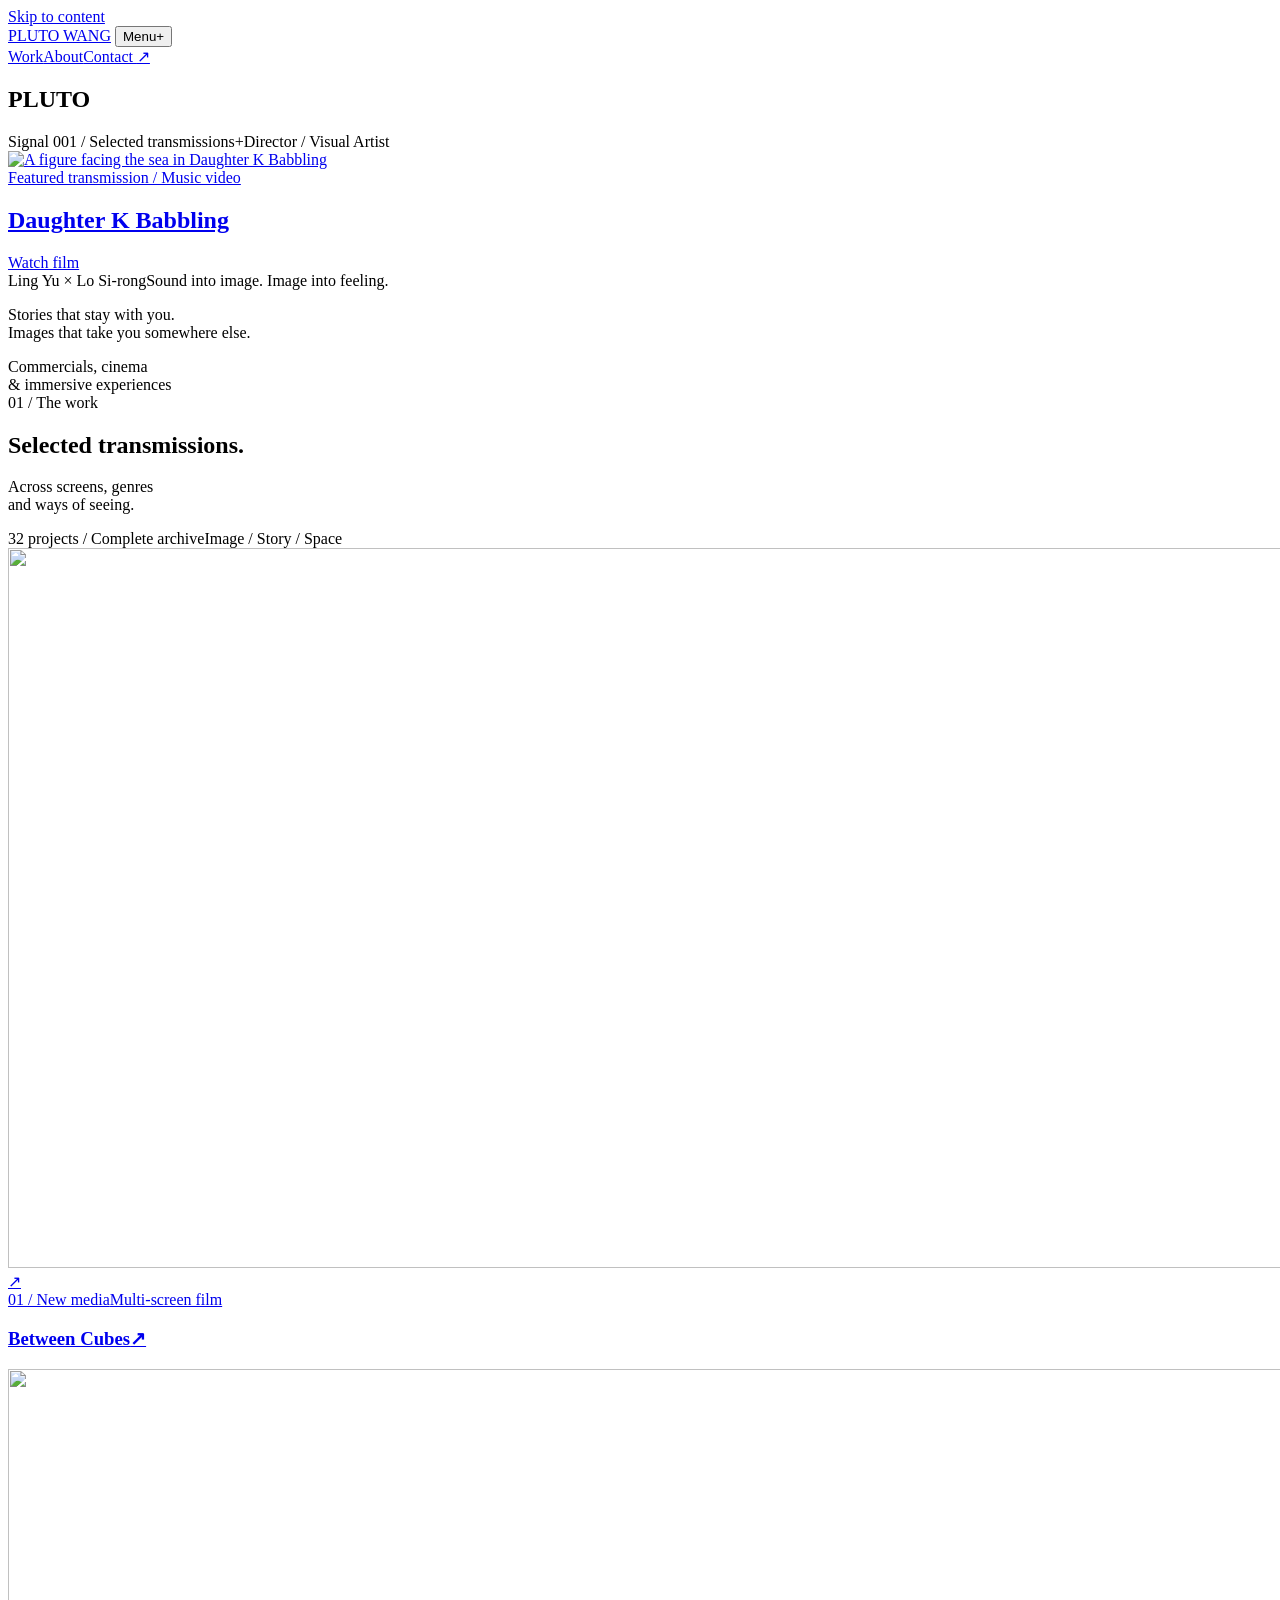
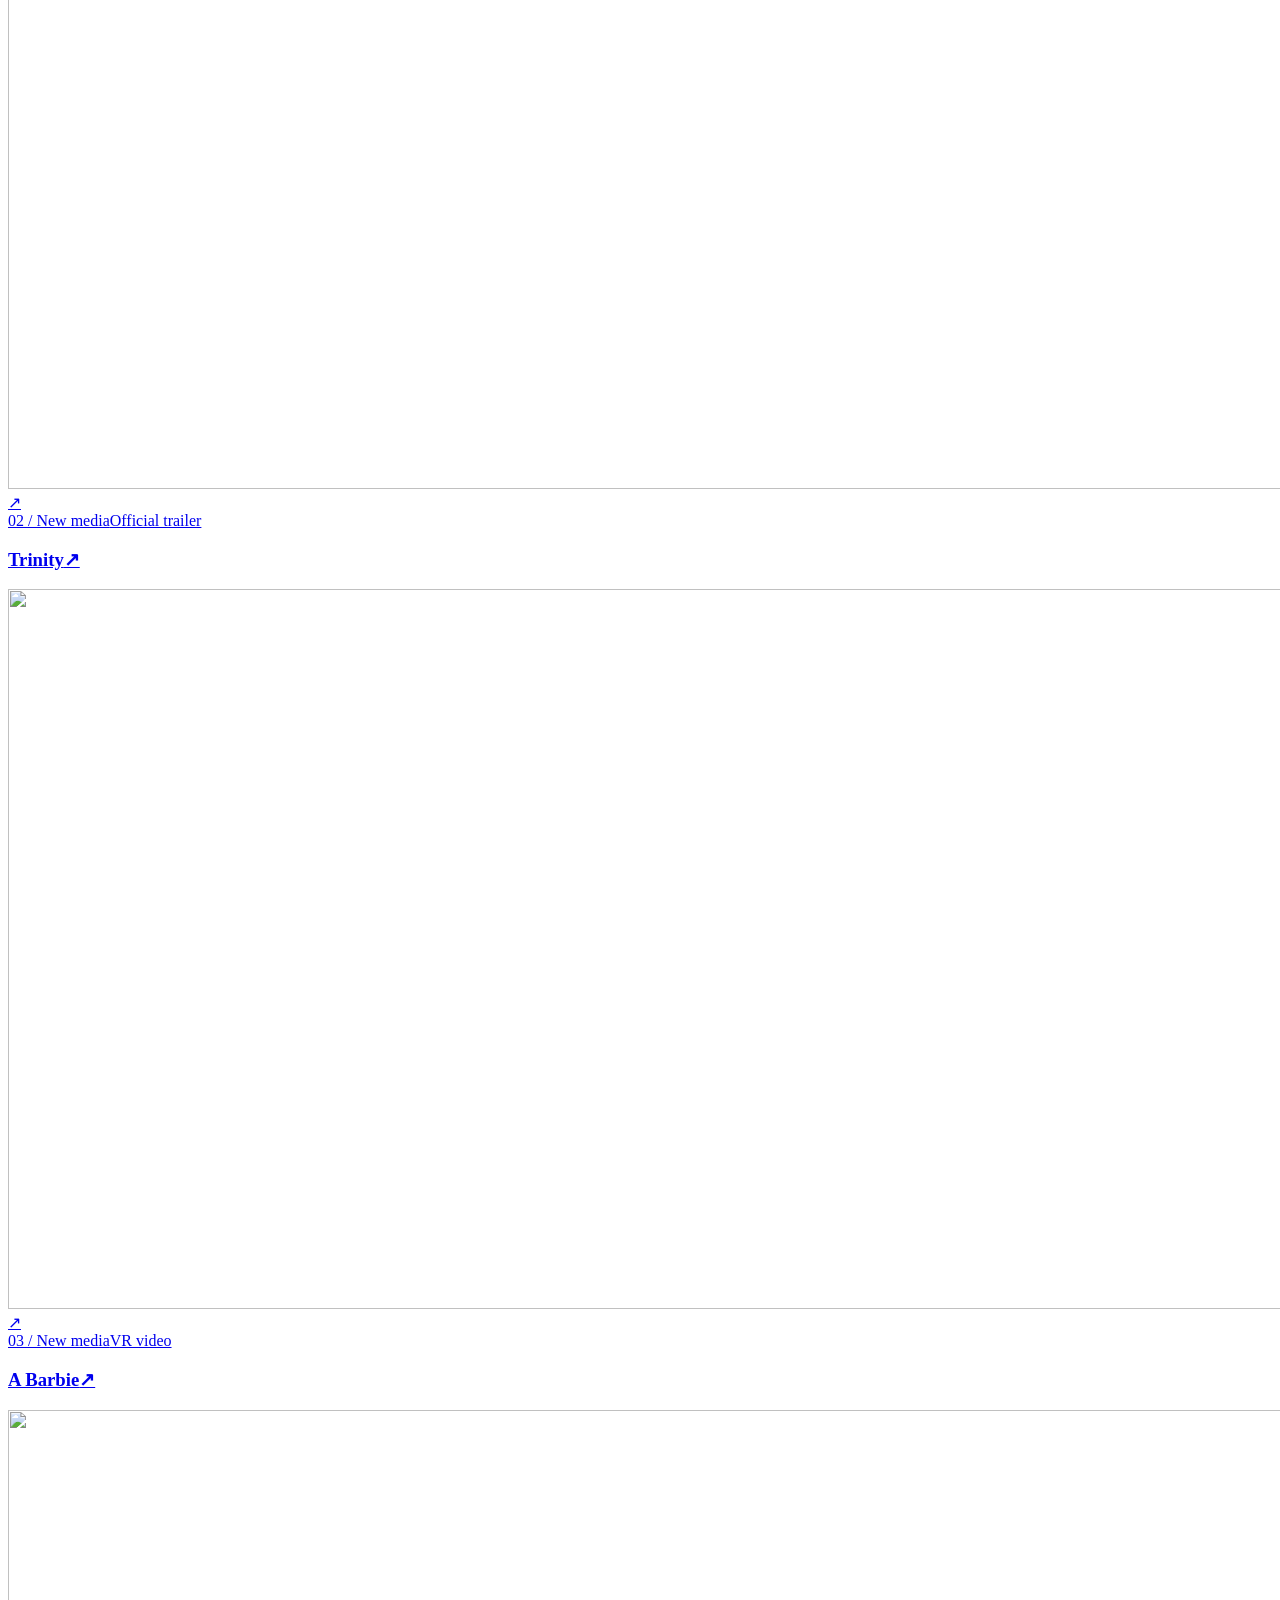
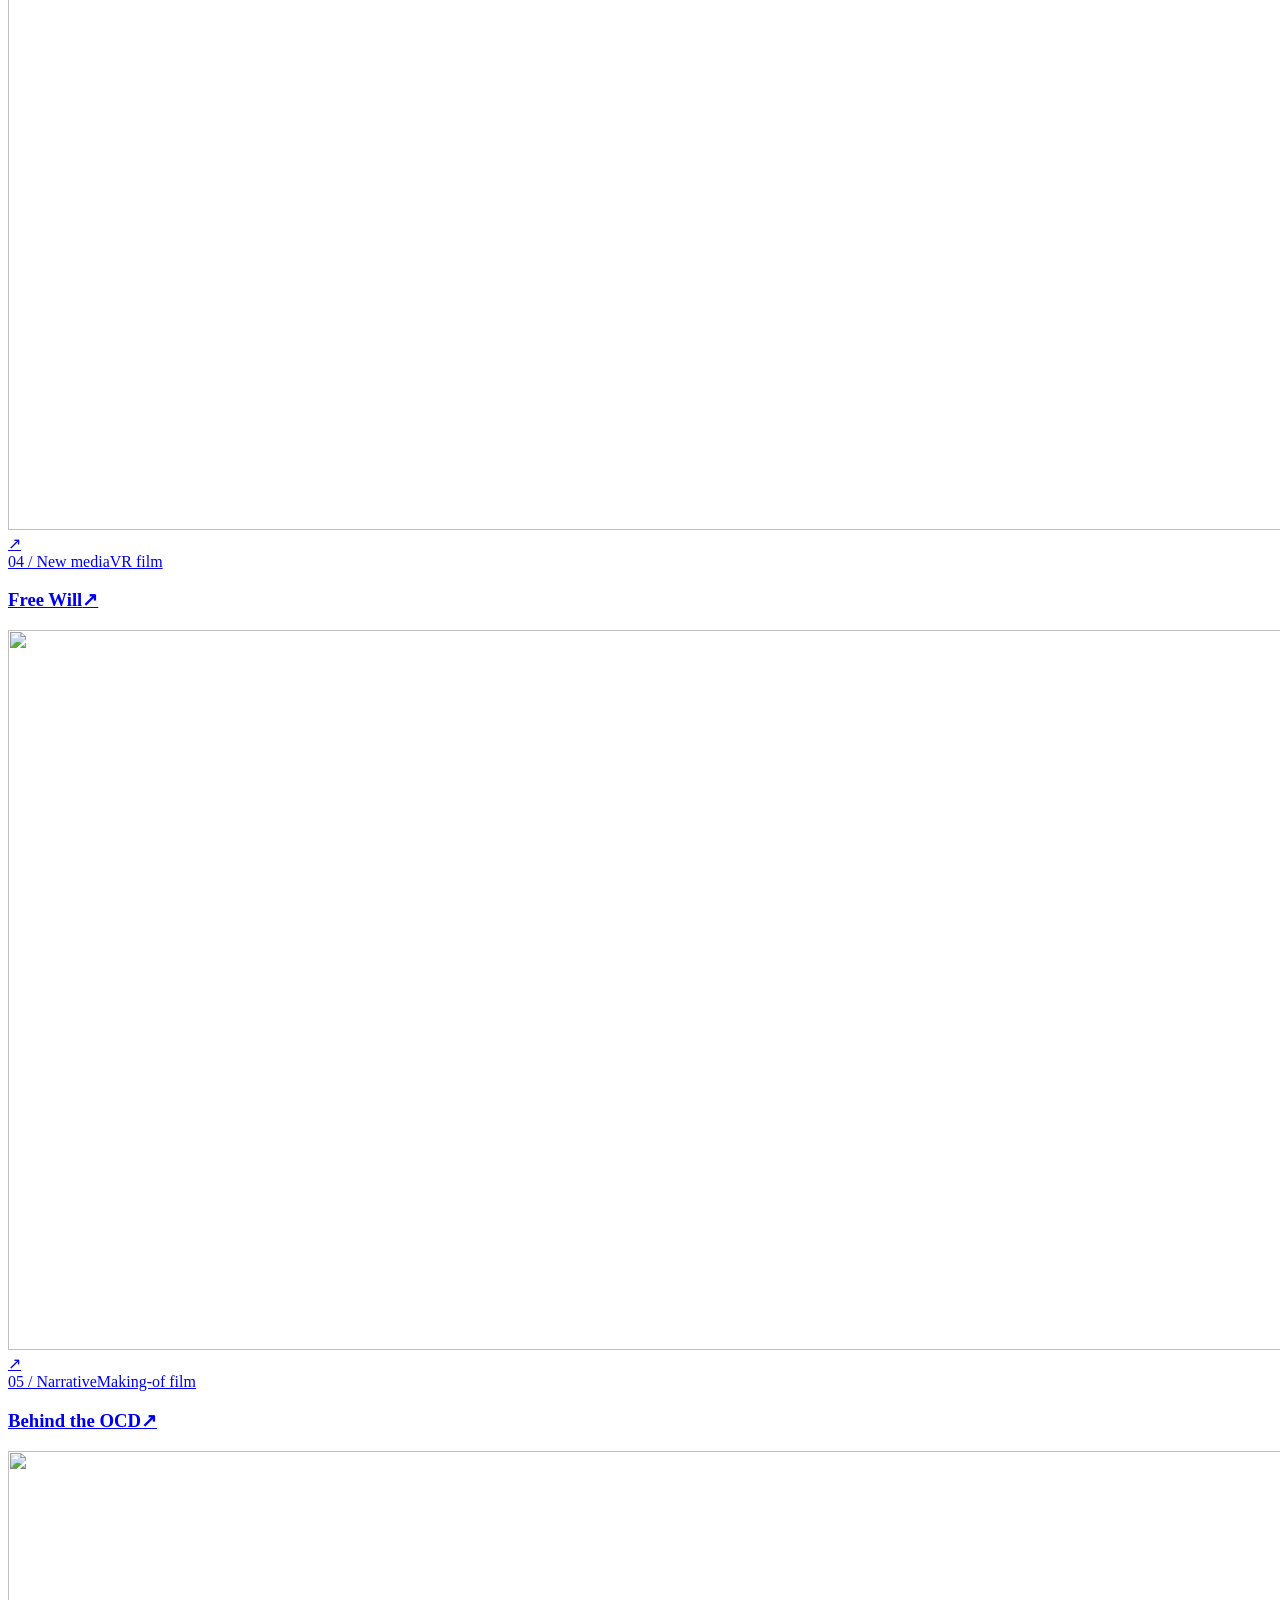
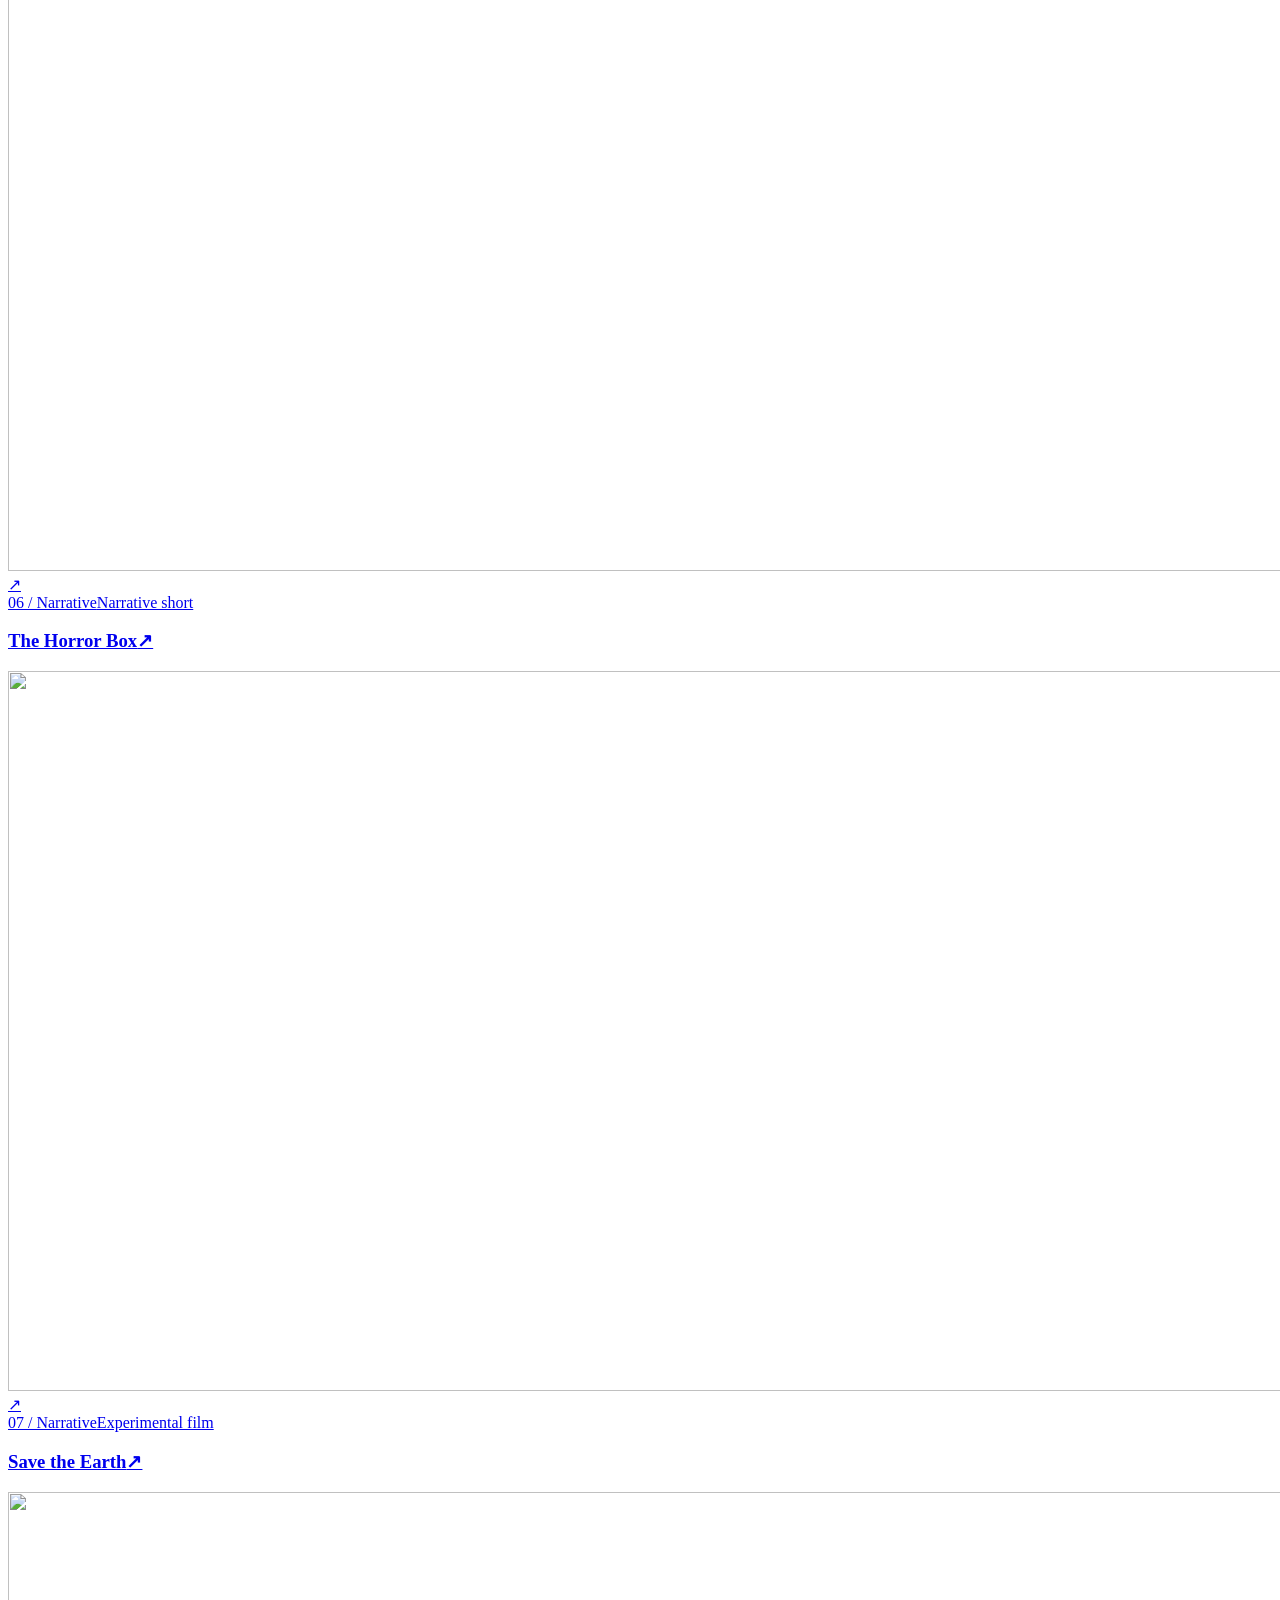
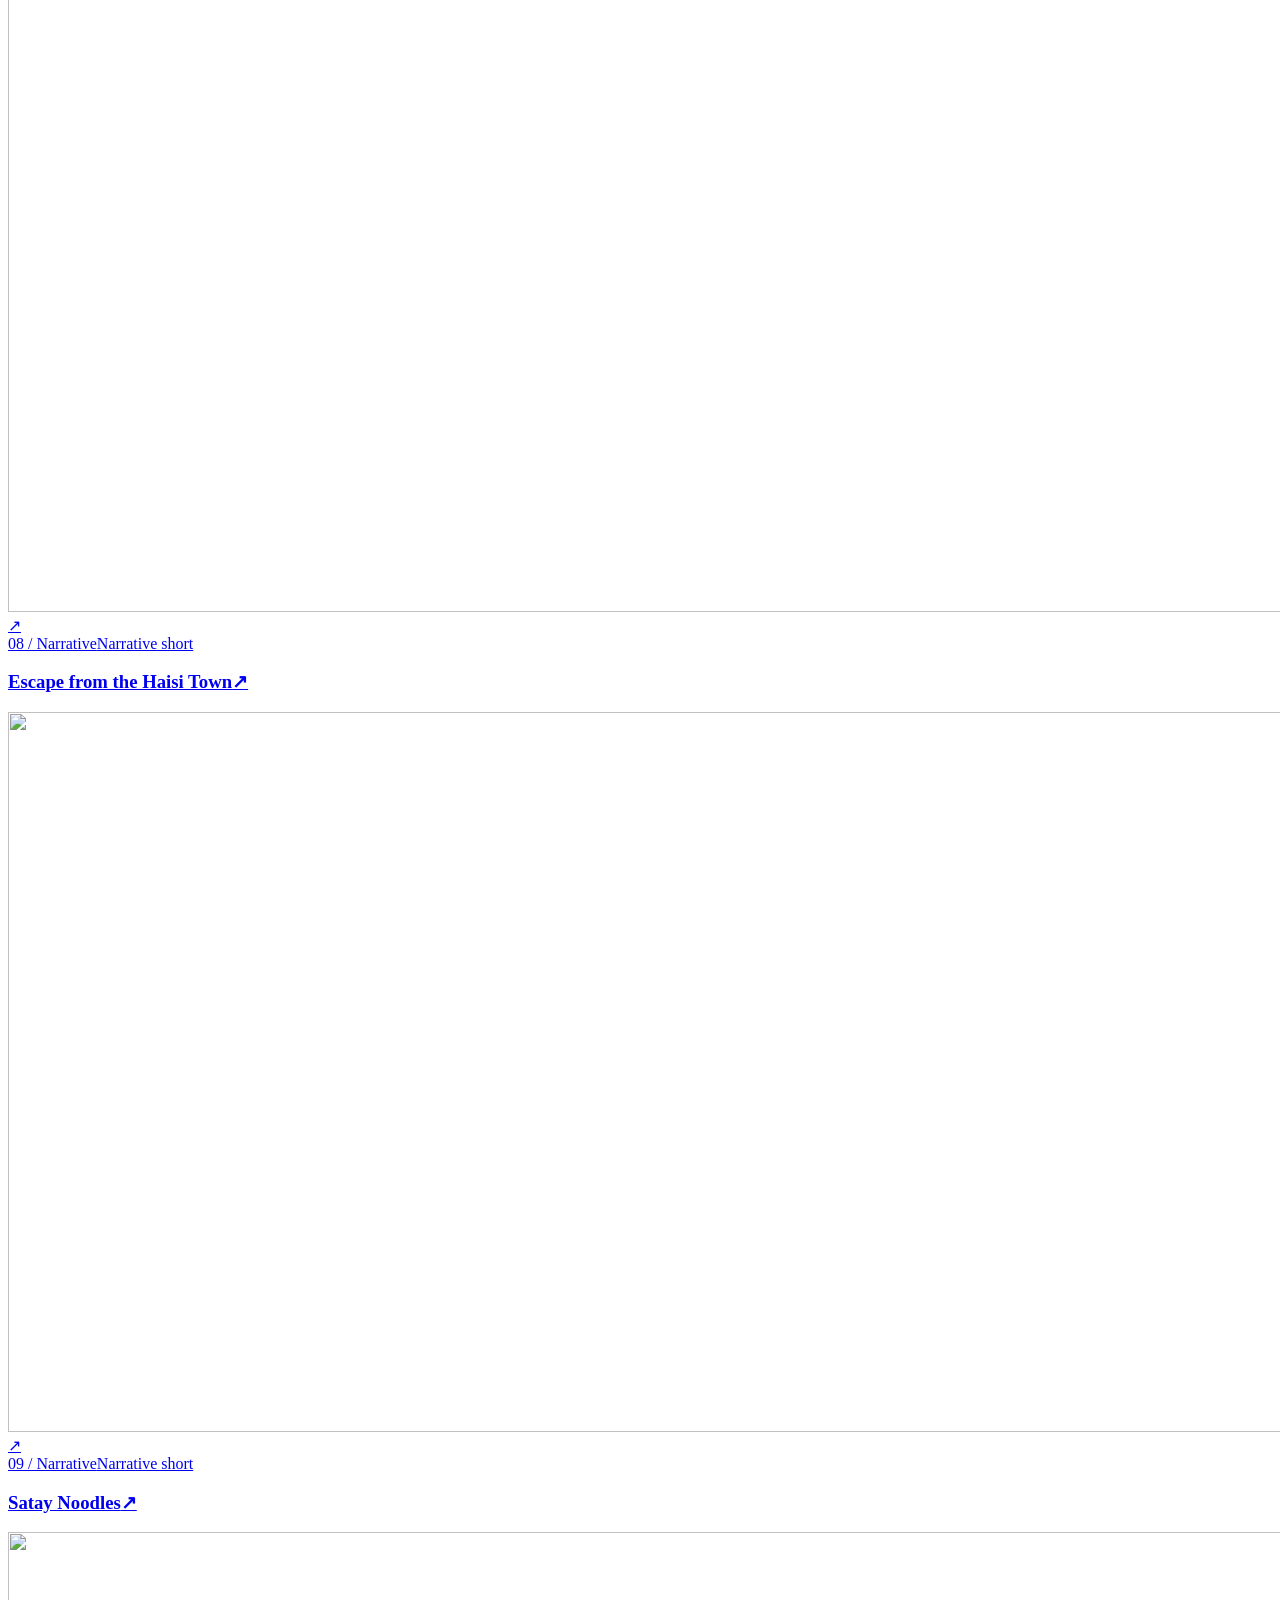
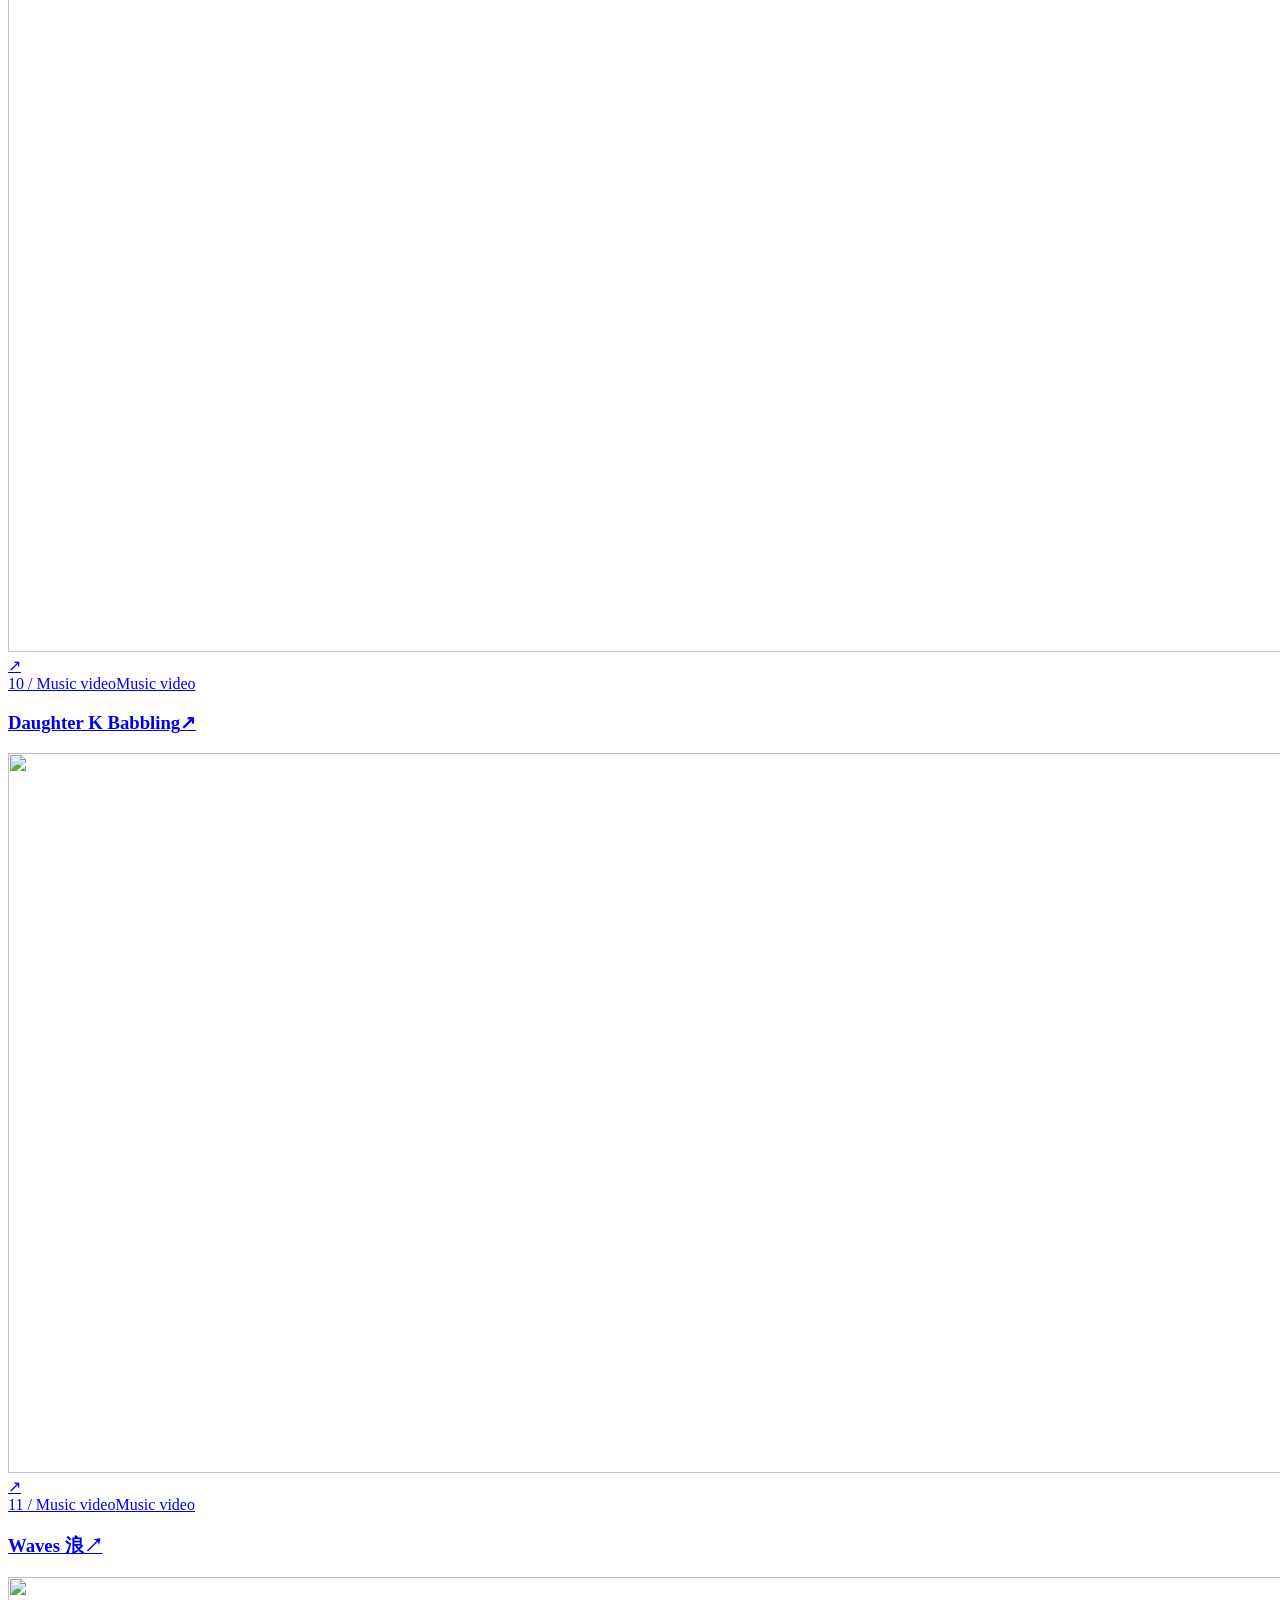
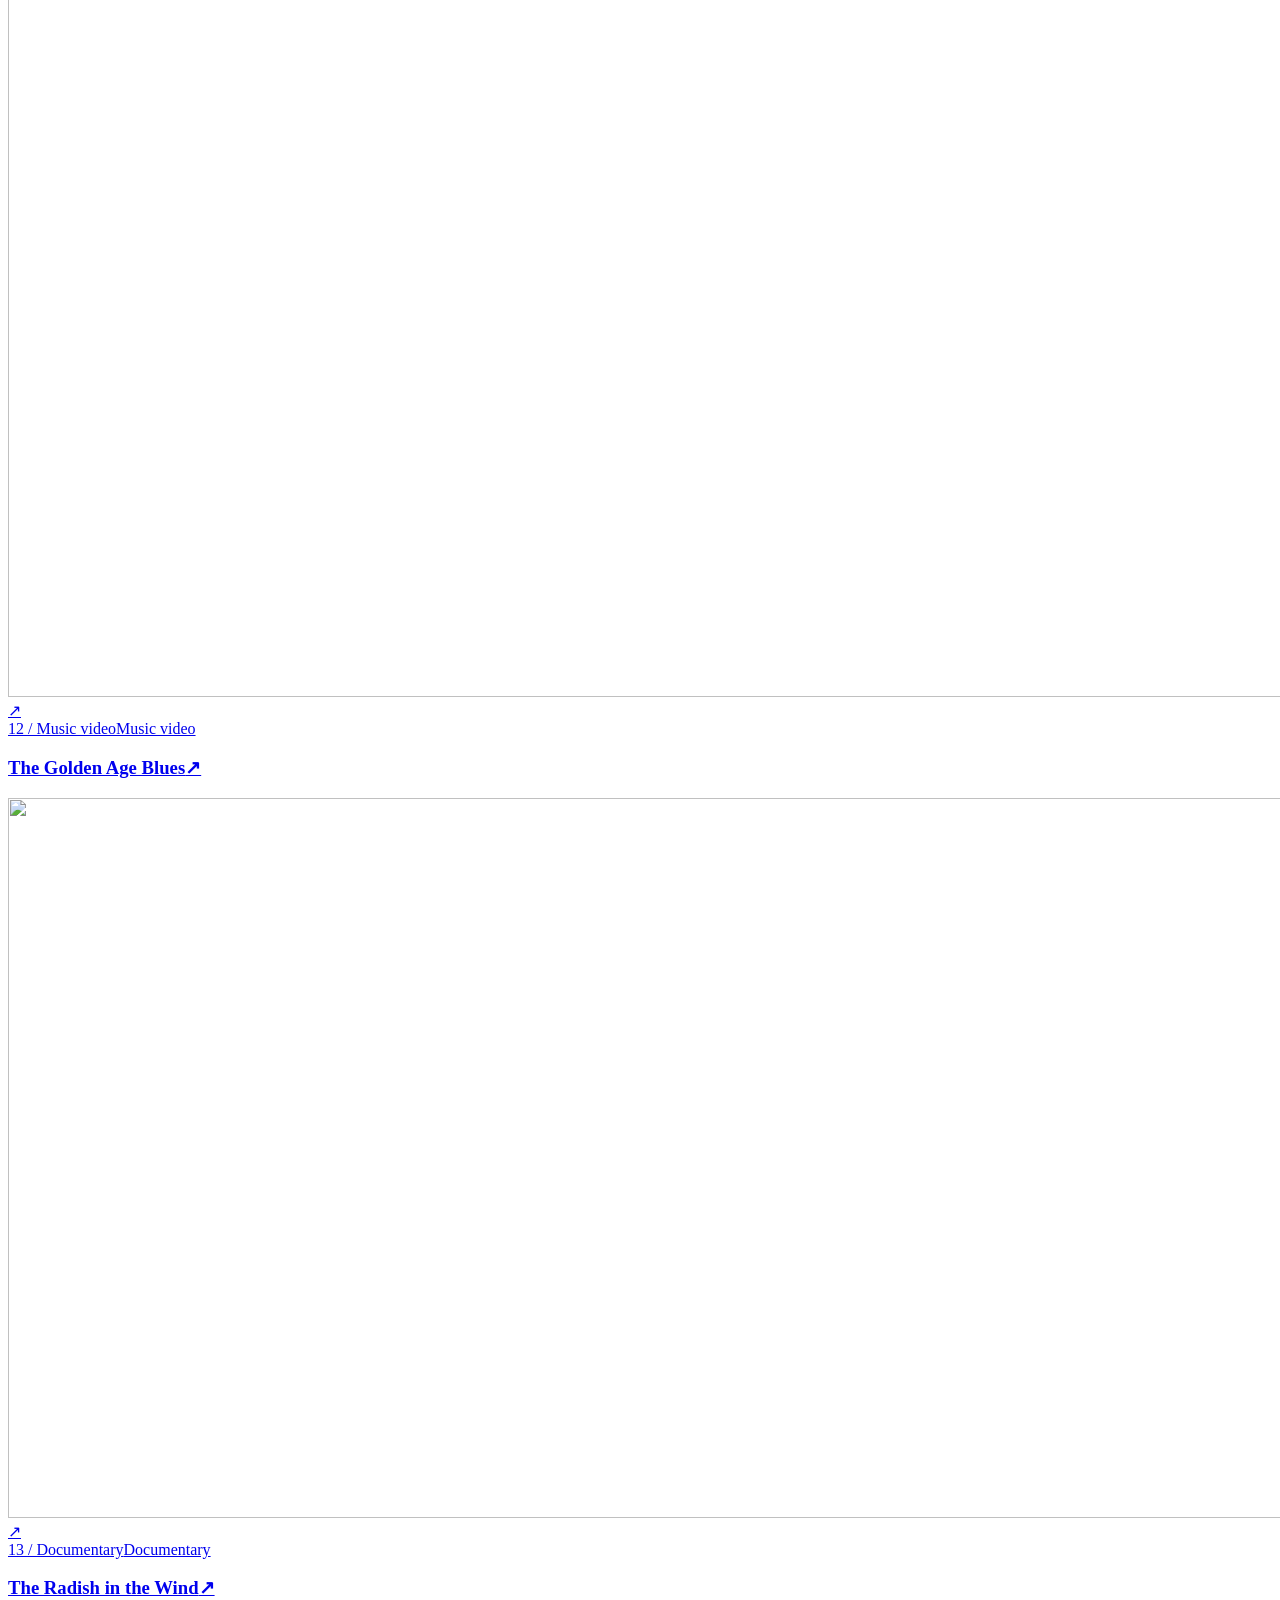
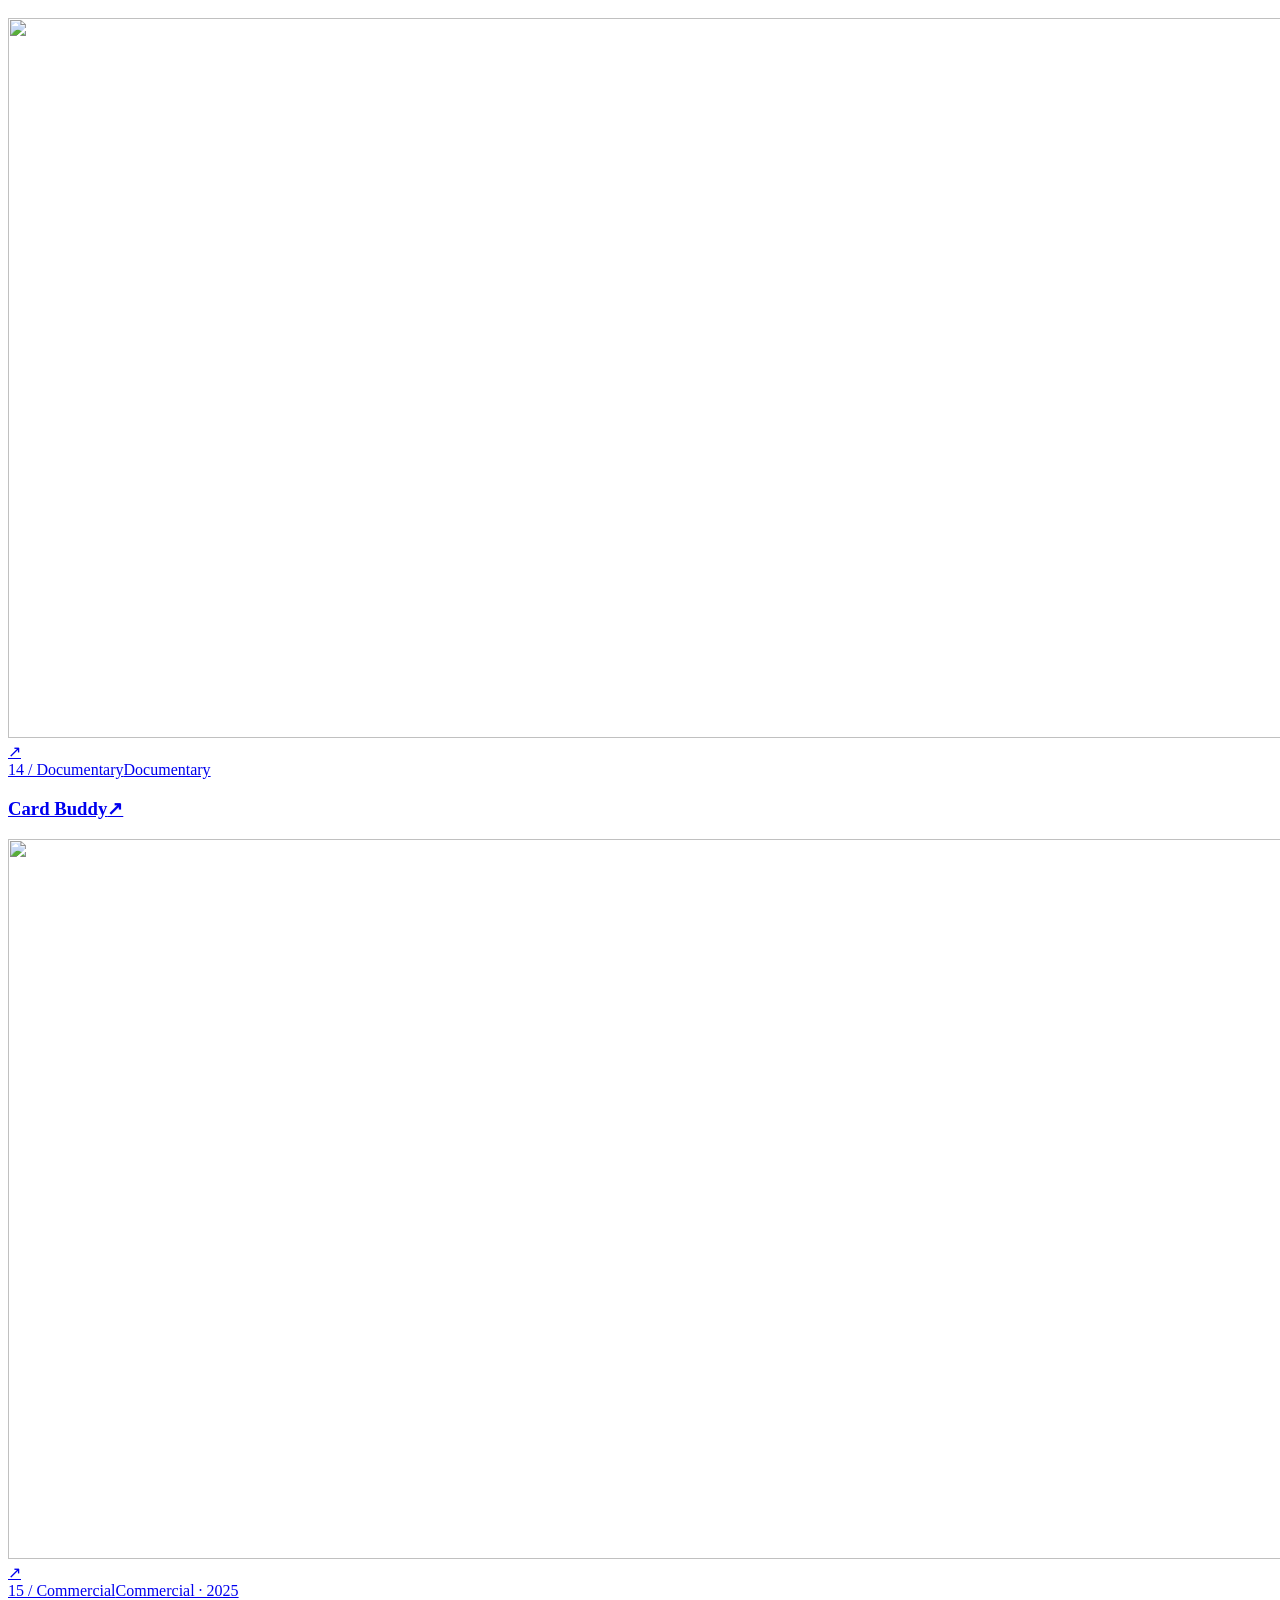
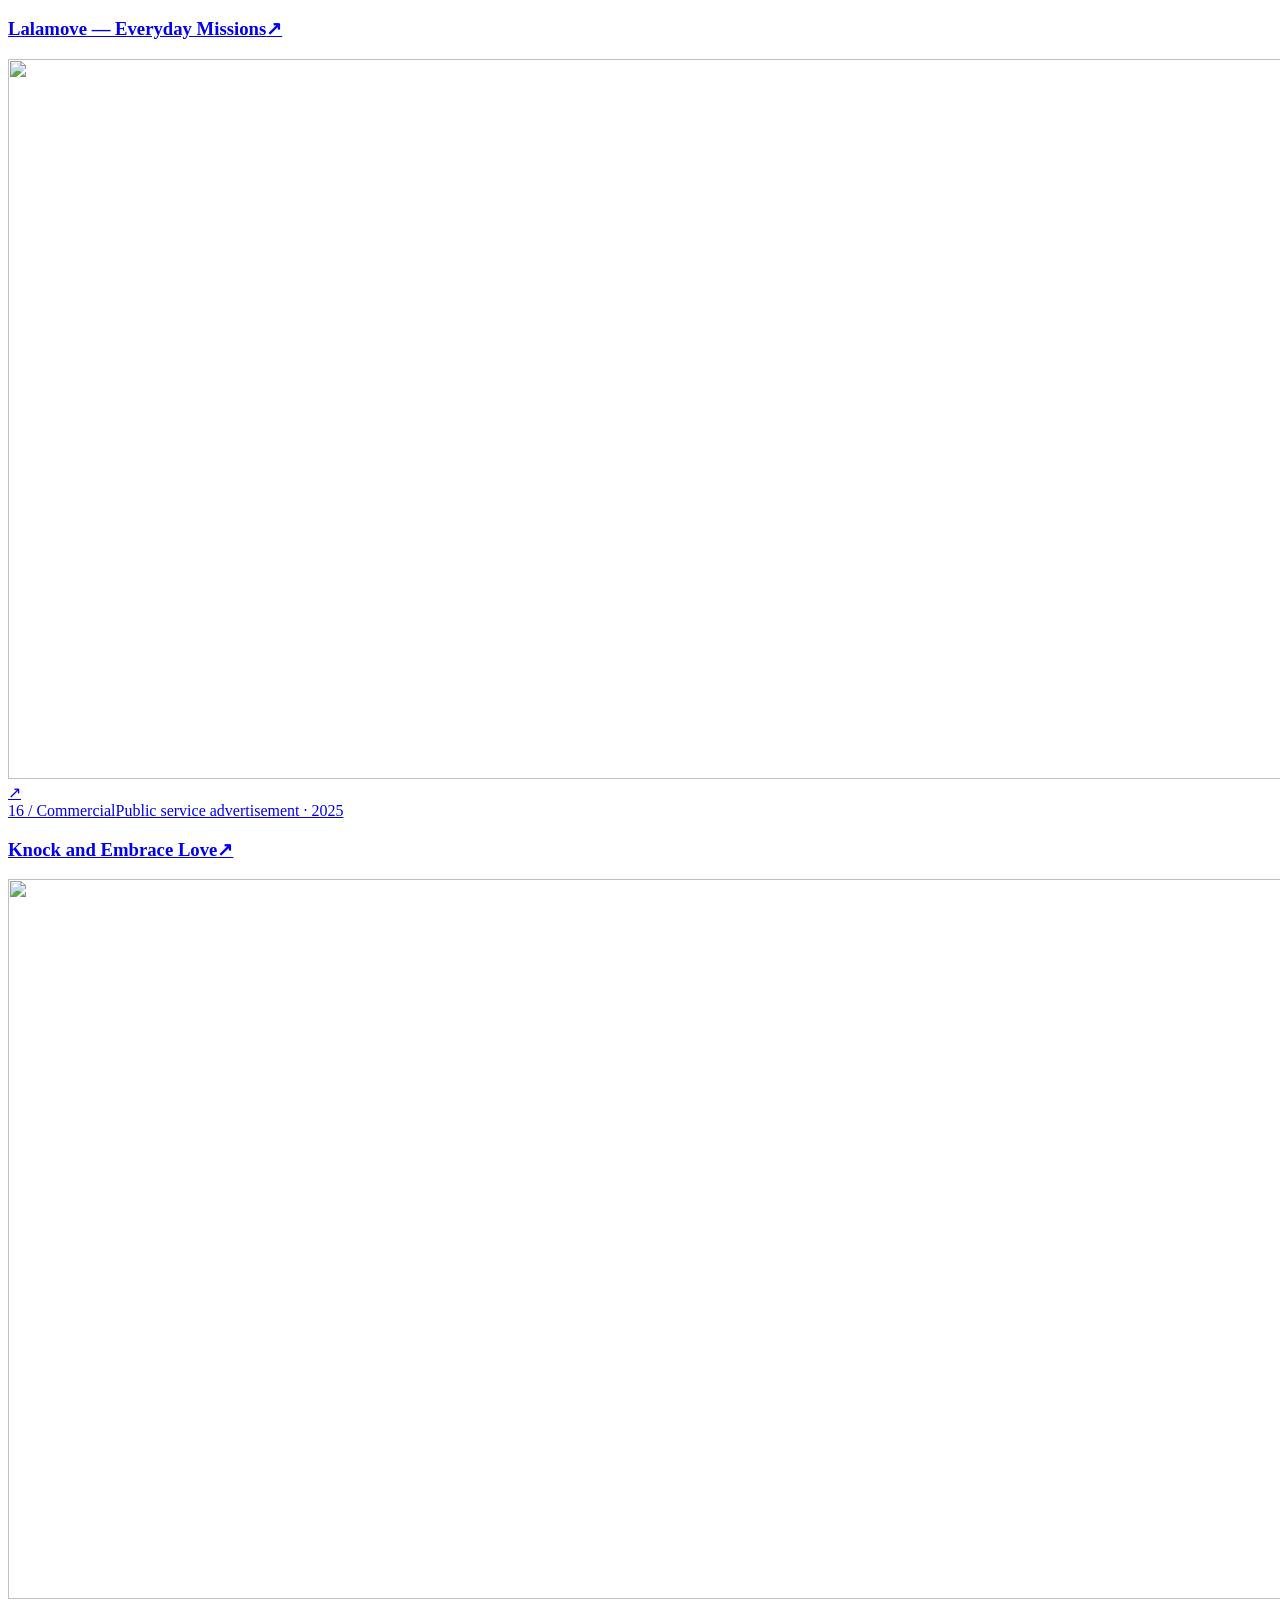
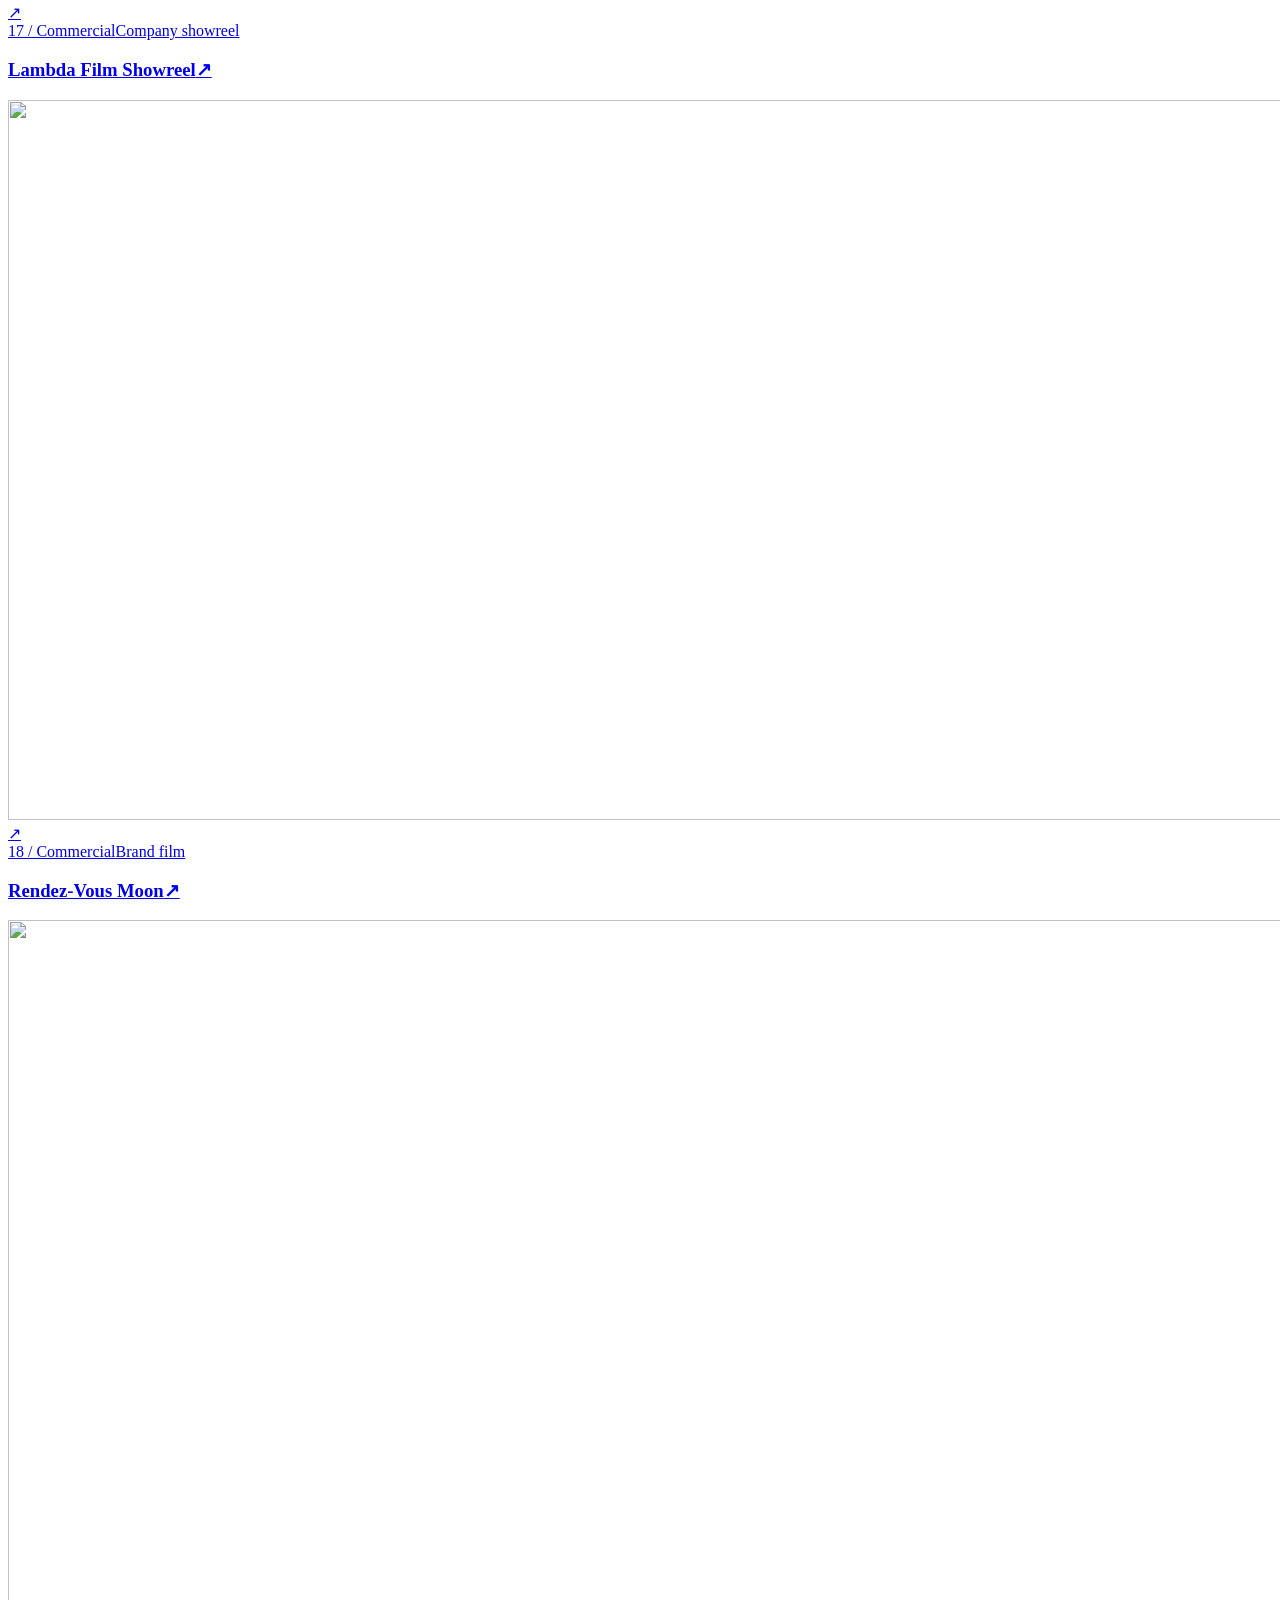
==== commit 29100f2c: "Add Lalamove commercial to portfolio Add the Lalamove Everyday Missions commercial with its official" ====
--- a/index.html
+++ b/index.html
@@ -4,12 +4,12 @@
 <link rel="canonical" href="https://plutowang.netlify.app/"><meta property="og:type" content="website"><meta property="og:title" content="PLUTO WANG — Director / Visual Artist"><meta property="og:description" content="Chung-Yi Wang (Pluto), director and visual artist. Selected commercials, music videos, narrative films, documentaries and immersive new media projects."><meta property="og:url" content="https://plutowang.netlify.app/"><meta property="og:image" content="https://plutowang.netlify.app/assets/social-cover.jpg"><meta property="og:site_name" content="PLUTO WANG"><meta name="twitter:card" content="summary_large_image">
 <link rel="icon" type="image/svg+xml" href="/assets/favicon.svg"><link rel="stylesheet" href="/assets/styles.css?v=6d80022dd5">
 <link rel="preload" href="/assets/fonts/anton-0.ttf" as="font" type="font/ttf" crossorigin><link rel="preload" as="image" href="/assets/images/TFWN9tBrh5c.jpg" fetchpriority="high"><script type="application/ld+json">{"@context": "https://schema.org", "@type": "Person", "name": "Chung-Yi Wang", "alternateName": "Pluto Wang", "url": "https://plutowang.netlify.app", "jobTitle": "Director / Visual Artist", "email": "mailto:pluto.cywang@gmail.com"}</script>
-<script defer src="/assets/site.js?v=b67b32b90e"></script></head><body>
+<script defer src="/assets/site.js?v=e4f6851e3f"></script></head><body>
 <a class="skip-link" href="#main">Skip to content</a><header class="site-header"><div class="container header-inner"><a class="wordmark" href="/" aria-label="Pluto Wang — home">PLUTO WANG<span class="dot" aria-hidden="true"></span></a>
 <button class="menu-toggle" aria-expanded="false" aria-controls="main-nav"><span class="menu-label">Menu</span><span class="menu-icon" aria-hidden="true">+</span></button>
 <nav class="main-nav" id="main-nav" aria-label="Main navigation"><a href="#work">Work</a><a href="#about">About</a><a href="#contact">Contact <span class="arrow" aria-hidden="true">↗</span></a></nav></div></header><main id="main"><section class="container masthead" aria-label="Pluto Wang, director and visual artist"><h1 class="masthead-title">PLUTO</h1><div class="signal-line"><span class="mono"><span class="accent">Signal 001</span><span class="signal-extra"> / Selected transmissions</span></span><span class="cross" aria-hidden="true">+</span><span class="mono right">Director / Visual Artist</span></div>
 <a class="hero-link" href="/projects/daughter-k-babbling/" aria-label="Watch Daughter K Babbling"><div class="hero-frame"><img src="/assets/images/TFWN9tBrh5c.jpg" alt="A figure facing the sea in Daughter K Babbling" width="1280" height="720" fetchpriority="high"><span class="corner tl" aria-hidden="true"></span><span class="corner tr" aria-hidden="true"></span><span class="corner bl" aria-hidden="true"></span><span class="corner br" aria-hidden="true"></span><div class="hero-overlay"><div><div class="hero-kicker mono"><span class="status-dot" aria-hidden="true"></span>Featured transmission / Music video</div><h2 class="hero-title">Daughter K Babbling</h2></div><span class="play-link mono"><span class="play-circle" aria-hidden="true"></span>Watch film</span></div></div></a><div class="hero-caption mono"><span>Ling Yu × Lo Si-rong</span><span>Sound into image. Image into feeling.</span></div><div class="intro-line"><p>Stories that stay with you.<br>Images that take you somewhere else.</p><span class="mono muted">Commercials, cinema<br>&amp; immersive experiences</span></div></section>
-<section id="work" class="container section" aria-labelledby="work-title"><div class="section-heading"><div><span class="mono accent">01 / The work</span><h2 id="work-title">Selected transmissions.</h2></div><p class="section-note mono">Across screens, genres<br>and ways of seeing.</p></div><div class="filter-bar" role="group" aria-label="Filter works" hidden><button class="filter-button" data-filter="selected" aria-pressed="false">Selected<sup>06</sup></button><button class="filter-button" data-filter="all" aria-pressed="false">All work<sup>31</sup></button><button class="filter-button" data-filter="commercial" aria-pressed="false">Commercial<sup>17</sup></button><button class="filter-button" data-filter="narrative" aria-pressed="false">Narrative<sup>05</sup></button><button class="filter-button" data-filter="music" aria-pressed="false">Music video<sup>03</sup></button><button class="filter-button" data-filter="documentary" aria-pressed="false">Documentary<sup>02</sup></button><button class="filter-button" data-filter="newmedia" aria-pressed="false">New media<sup>04</sup></button></div><div class="work-status mono"><span id="work-count" role="status" aria-live="polite">31 projects / Complete archive</span><span>Image / Story / Space</span></div><noscript><p class="noscript-note">All works are shown below. Open any project to watch it on YouTube.</p></noscript><div class="project-grid" id="project-grid" data-selected-order="knock-and-embrace-love,between-cubes,rendez-vous-moon,waves,save-the-earth,free-will"><article class="project-card" data-category="newmedia" data-selected="true" data-slug="between-cubes" data-order="1"><a href="/projects/between-cubes/" aria-label="View Between Cubes"><div class="project-image"><img src="/assets/images/B_bfqx2DUV0.jpg" alt="" width="1280" height="720" loading="lazy" decoding="async"><span class="image-action" aria-hidden="true">↗</span></div><div class="card-meta mono"><span>01 / New media</span><span>Multi-screen film</span></div><h3 class="card-title">Between Cubes<span class="arrow" aria-hidden="true">↗</span></h3></a></article><article class="project-card" data-category="newmedia" data-selected="false" data-slug="trinity" data-order="2"><a href="/projects/trinity/" aria-label="View Trinity"><div class="project-image"><img src="/assets/images/rVJP5zkQnV8.jpg" alt="" width="1280" height="720" loading="lazy" decoding="async"><span class="image-action" aria-hidden="true">↗</span></div><div class="card-meta mono"><span>02 / New media</span><span>Official trailer</span></div><h3 class="card-title">Trinity<span class="arrow" aria-hidden="true">↗</span></h3></a></article><article class="project-card" data-category="newmedia" data-selected="false" data-slug="a-barbie" data-order="3"><a href="/projects/a-barbie/" aria-label="View A Barbie"><div class="project-image"><img src="/assets/images/-nrtKO1k5Sg.jpg" alt="" width="1280" height="720" loading="lazy" decoding="async"><span class="image-action" aria-hidden="true">↗</span></div><div class="card-meta mono"><span>03 / New media</span><span>VR video</span></div><h3 class="card-title">A Barbie<span class="arrow" aria-hidden="true">↗</span></h3></a></article><article class="project-card" data-category="newmedia" data-selected="true" data-slug="free-will" data-order="4"><a href="/projects/free-will/" aria-label="View Free Will"><div class="project-image"><img src="/assets/images/F-Dg1rsyZRQ.jpg" alt="" width="1280" height="720" loading="lazy" decoding="async"><span class="image-action" aria-hidden="true">↗</span></div><div class="card-meta mono"><span>04 / New media</span><span>VR film</span></div><h3 class="card-title">Free Will<span class="arrow" aria-hidden="true">↗</span></h3></a></article><article class="project-card" data-category="narrative" data-selected="false" data-slug="behind-the-ocd" data-order="5"><a href="/projects/behind-the-ocd/" aria-label="View Behind the OCD"><div class="project-image"><img src="/assets/images/fprEbiuKmic.jpg" alt="" width="1280" height="720" loading="lazy" decoding="async"><span class="image-action" aria-hidden="true">↗</span></div><div class="card-meta mono"><span>05 / Narrative</span><span>Making-of film</span></div><h3 class="card-title">Behind the OCD<span class="arrow" aria-hidden="true">↗</span></h3></a></article><article class="project-card" data-category="narrative" data-selected="false" data-slug="the-horror-box" data-order="6"><a href="/projects/the-horror-box/" aria-label="View The Horror Box"><div class="project-image"><img src="/assets/images/q0517WLvcaw.jpg" alt="" width="1280" height="720" loading="lazy" decoding="async"><span class="image-action" aria-hidden="true">↗</span></div><div class="card-meta mono"><span>06 / Narrative</span><span>Narrative short</span></div><h3 class="card-title">The Horror Box<span class="arrow" aria-hidden="true">↗</span></h3></a></article><article class="project-card" data-category="narrative" data-selected="true" data-slug="save-the-earth" data-order="7"><a href="/projects/save-the-earth/" aria-label="View Save the Earth"><div class="project-image"><img src="/assets/images/3rV2bjruffU.jpg" alt="" width="1280" height="720" loading="lazy" decoding="async"><span class="image-action" aria-hidden="true">↗</span></div><div class="card-meta mono"><span>07 / Narrative</span><span>Experimental film</span></div><h3 class="card-title">Save the Earth<span class="arrow" aria-hidden="true">↗</span></h3></a></article><article class="project-card" data-category="narrative" data-selected="false" data-slug="escape-from-haisi-town" data-order="8"><a href="/projects/escape-from-haisi-town/" aria-label="View Escape from the Haisi Town"><div class="project-image"><img src="/assets/images/XCxMh7jlVvQ.jpg" alt="" width="1280" height="720" loading="lazy" decoding="async"><span class="image-action" aria-hidden="true">↗</span></div><div class="card-meta mono"><span>08 / Narrative</span><span>Narrative short</span></div><h3 class="card-title">Escape from the Haisi Town<span class="arrow" aria-hidden="true">↗</span></h3></a></article><article class="project-card" data-category="narrative" data-selected="false" data-slug="satay-noodles" data-order="9"><a href="/projects/satay-noodles/" aria-label="View Satay Noodles"><div class="project-image"><img src="/assets/images/qPnqQvv-bFc.jpg" alt="" width="1280" height="720" loading="lazy" decoding="async"><span class="image-action" aria-hidden="true">↗</span></div><div class="card-meta mono"><span>09 / Narrative</span><span>Narrative short</span></div><h3 class="card-title">Satay Noodles<span class="arrow" aria-hidden="true">↗</span></h3></a></article><article class="project-card" data-category="music" data-selected="false" data-slug="daughter-k-babbling" data-order="10"><a href="/projects/daughter-k-babbling/" aria-label="View Daughter K Babbling"><div class="project-image"><img src="/assets/images/TFWN9tBrh5c.jpg" alt="" width="1280" height="720" loading="lazy" decoding="async"><span class="image-action" aria-hidden="true">↗</span></div><div class="card-meta mono"><span>10 / Music video</span><span>Music video</span></div><h3 class="card-title">Daughter K Babbling<span class="arrow" aria-hidden="true">↗</span></h3></a></article><article class="project-card" data-category="music" data-selected="true" data-slug="waves" data-order="11"><a href="/projects/waves/" aria-label="View Waves 浪"><div class="project-image"><img src="/assets/images/cX4_tGSH5_w.jpg" alt="" width="1280" height="720" loading="lazy" decoding="async"><span class="image-action" aria-hidden="true">↗</span></div><div class="card-meta mono"><span>11 / Music video</span><span>Music video</span></div><h3 class="card-title">Waves 浪<span class="arrow" aria-hidden="true">↗</span></h3></a></article><article class="project-card" data-category="music" data-selected="false" data-slug="the-golden-age-blues" data-order="12"><a href="/projects/the-golden-age-blues/" aria-label="View The Golden Age Blues"><div class="project-image"><img src="/assets/images/D4jLeZvmq80.jpg" alt="" width="1280" height="720" loading="lazy" decoding="async"><span class="image-action" aria-hidden="true">↗</span></div><div class="card-meta mono"><span>12 / Music video</span><span>Music video</span></div><h3 class="card-title">The Golden Age Blues<span class="arrow" aria-hidden="true">↗</span></h3></a></article><article class="project-card" data-category="documentary" data-selected="false" data-slug="the-radish-in-the-wind" data-order="13"><a href="/projects/the-radish-in-the-wind/" aria-label="View The Radish in the Wind"><div class="project-image"><img src="/assets/images/XZ0oBa3I2Fw.jpg" alt="" width="1280" height="720" loading="lazy" decoding="async"><span class="image-action" aria-hidden="true">↗</span></div><div class="card-meta mono"><span>13 / Documentary</span><span>Documentary</span></div><h3 class="card-title">The Radish in the Wind<span class="arrow" aria-hidden="true">↗</span></h3></a></article><article class="project-card" data-category="documentary" data-selected="false" data-slug="card-buddy" data-order="14"><a href="/projects/card-buddy/" aria-label="View Card Buddy"><div class="project-image"><img src="/assets/images/88b_qfQyXX0.jpg" alt="" width="1280" height="720" loading="lazy" decoding="async"><span class="image-action" aria-hidden="true">↗</span></div><div class="card-meta mono"><span>14 / Documentary</span><span>Documentary</span></div><h3 class="card-title">Card Buddy<span class="arrow" aria-hidden="true">↗</span></h3></a></article><article class="project-card" data-category="commercial" data-selected="true" data-slug="knock-and-embrace-love" data-order="15"><a href="/projects/knock-and-embrace-love/" aria-label="View Knock and Embrace Love"><div class="project-image"><img src="/assets/images/yRfnfKgvlyI.jpg" alt="" width="1280" height="720" loading="lazy" decoding="async"><span class="image-action" aria-hidden="true">↗</span></div><div class="card-meta mono"><span>15 / Commercial</span><span>Public service advertisement · 2025</span></div><h3 class="card-title">Knock and Embrace Love<span class="arrow" aria-hidden="true">↗</span></h3></a></article><article class="project-card" data-category="commercial" data-selected="false" data-slug="lambda-film-showreel" data-order="16"><a href="/projects/lambda-film-showreel/" aria-label="View Lambda Film Showreel"><div class="project-image"><img src="/assets/images/uijofDpVIiY.jpg" alt="" width="1280" height="720" loading="lazy" decoding="async"><span class="image-action" aria-hidden="true">↗</span></div><div class="card-meta mono"><span>16 / Commercial</span><span>Company showreel</span></div><h3 class="card-title">Lambda Film Showreel<span class="arrow" aria-hidden="true">↗</span></h3></a></article><article class="project-card" data-category="commercial" data-selected="true" data-slug="rendez-vous-moon" data-order="17"><a href="/projects/rendez-vous-moon/" aria-label="View Rendez-Vous Moon"><div class="project-image"><img src="/assets/images/Warl_zc5meU.jpg" alt="" width="1280" height="720" loading="lazy" decoding="async"><span class="image-action" aria-hidden="true">↗</span></div><div class="card-meta mono"><span>17 / Commercial</span><span>Brand film</span></div><h3 class="card-title">Rendez-Vous Moon<span class="arrow" aria-hidden="true">↗</span></h3></a></article><article class="project-card" data-category="commercial" data-selected="false" data-slug="q-way-fashion" data-order="18"><a href="/projects/q-way-fashion/" aria-label="View The Laundromat Artisan"><div class="project-image"><img src="/assets/images/FJrv2X5g20Q.jpg" alt="" width="1280" height="720" loading="lazy" decoding="async"><span class="image-action" aria-hidden="true">↗</span></div><div class="card-meta mono"><span>18 / Commercial</span><span>Brand interview</span></div><h3 class="card-title">The Laundromat Artisan<span class="arrow" aria-hidden="true">↗</span></h3></a></article><article class="project-card" data-category="commercial" data-selected="false" data-slug="avon-little-black-dress" data-order="19"><a href="/projects/avon-little-black-dress/" aria-label="View Little Black Dress"><div class="project-image"><img src="/assets/images/vrHWi36dQFo.jpg" alt="" width="1280" height="720" loading="lazy" decoding="async"><span class="image-action" aria-hidden="true">↗</span></div><div class="card-meta mono"><span>19 / Commercial</span><span>Brand film</span></div><h3 class="card-title">Little Black Dress<span class="arrow" aria-hidden="true">↗</span></h3></a></article><article class="project-card" data-category="commercial" data-selected="false" data-slug="avon-anew" data-order="20"><a href="/projects/avon-anew/" aria-label="View A First Mother’s Day"><div class="project-image"><img src="/assets/images/px5Ciff4KVI.jpg" alt="" width="1280" height="720" loading="lazy" decoding="async"><span class="image-action" aria-hidden="true">↗</span></div><div class="card-meta mono"><span>20 / Commercial</span><span>Brand film</span></div><h3 class="card-title">A First Mother’s Day<span class="arrow" aria-hidden="true">↗</span></h3></a></article><article class="project-card" data-category="commercial" data-selected="false" data-slug="park-up" data-order="21"><a href="/projects/park-up/" aria-label="View Park Up"><div class="project-image"><img src="/assets/images/5aidqf70YdY.jpg" alt="" width="1280" height="720" loading="lazy" decoding="async"><span class="image-action" aria-hidden="true">↗</span></div><div class="card-meta mono"><span>21 / Commercial</span><span>Brand film</span></div><h3 class="card-title">Park Up<span class="arrow" aria-hidden="true">↗</span></h3></a></article><article class="project-card" data-category="commercial" data-selected="false" data-slug="a-mart-own-brand" data-order="22"><a href="/projects/a-mart-own-brand/" aria-label="View A.mart Own Brand"><div class="project-image"><img src="/assets/images/t9H4dMfXNuc.jpg" alt="" width="1280" height="720" loading="lazy" decoding="async"><span class="image-action" aria-hidden="true">↗</span></div><div class="card-meta mono"><span>22 / Commercial</span><span>Commercial</span></div><h3 class="card-title">A.mart Own Brand<span class="arrow" aria-hidden="true">↗</span></h3></a></article><article class="project-card" data-category="commercial" data-selected="false" data-slug="a-mart-baking" data-order="23"><a href="/projects/a-mart-baking/" aria-label="View A.mart Baking Series"><div class="project-image"><img src="/assets/images/4x3H4tyTyLE.jpg" alt="" width="1280" height="720" loading="lazy" decoding="async"><span class="image-action" aria-hidden="true">↗</span></div><div class="card-meta mono"><span>23 / Commercial</span><span>Commercial</span></div><h3 class="card-title">A.mart Baking Series<span class="arrow" aria-hidden="true">↗</span></h3></a></article><article class="project-card" data-category="commercial" data-selected="false" data-slug="family-breakfast" data-order="24"><a href="/projects/family-breakfast/" aria-label="View Family Breakfast"><div class="project-image"><img src="/assets/images/FHoUtd1co9c.jpg" alt="" width="1280" height="720" loading="lazy" decoding="async"><span class="image-action" aria-hidden="true">↗</span></div><div class="card-meta mono"><span>24 / Commercial</span><span>Commercial</span></div><h3 class="card-title">Family Breakfast<span class="arrow" aria-hidden="true">↗</span></h3></a></article><article class="project-card" data-category="commercial" data-selected="false" data-slug="kidsdiary" data-order="25"><a href="/projects/kidsdiary/" aria-label="View KidsDiary"><div class="project-image"><img src="/assets/images/1EMpKirzzIc.jpg" alt="" width="1280" height="720" loading="lazy" decoding="async"><span class="image-action" aria-hidden="true">↗</span></div><div class="card-meta mono"><span>25 / Commercial</span><span>Introduction film</span></div><h3 class="card-title">KidsDiary<span class="arrow" aria-hidden="true">↗</span></h3></a></article><article class="project-card" data-category="commercial" data-selected="false" data-slug="wuyishan-tea" data-order="26"><a href="/projects/wuyishan-tea/" aria-label="View Wuyishan Hexing Rock Tea"><div class="project-image"><img src="/assets/images/JcVY9llr_y4.jpg" alt="" width="1280" height="720" loading="lazy" decoding="async"><span class="image-action" aria-hidden="true">↗</span></div><div class="card-meta mono"><span>26 / Commercial</span><span>Commercial</span></div><h3 class="card-title">Wuyishan Hexing Rock Tea<span class="arrow" aria-hidden="true">↗</span></h3></a></article><article class="project-card" data-category="commercial" data-selected="false" data-slug="game-boy" data-order="27"><a href="/projects/game-boy/" aria-label="View Do You Remember Game Boy?"><div class="project-image"><img src="/assets/images/xRTdQzWHplY.jpg" alt="" width="1280" height="720" loading="lazy" decoding="async"><span class="image-action" aria-hidden="true">↗</span></div><div class="card-meta mono"><span>27 / Commercial</span><span>Commercial</span></div><h3 class="card-title">Do You Remember Game Boy?<span class="arrow" aria-hidden="true">↗</span></h3></a></article><article class="project-card" data-category="commercial" data-selected="false" data-slug="ar-pop-up-book" data-order="28"><a href="/projects/ar-pop-up-book/" aria-label="View AR Interactive Pop-up Book"><div class="project-image"><img src="/assets/images/W1AMS4rXImw.jpg" alt="" width="1280" height="720" loading="lazy" decoding="async"><span class="image-action" aria-hidden="true">↗</span></div><div class="card-meta mono"><span>28 / Commercial</span><span>Introduction film</span></div><h3 class="card-title">AR Interactive Pop-up Book<span class="arrow" aria-hidden="true">↗</span></h3></a></article><article class="project-card" data-category="commercial" data-selected="false" data-slug="horizon-8" data-order="29"><a href="/projects/horizon-8/" aria-label="View Horizon 8"><div class="project-image"><img src="/assets/images/GSkZScivcc8.jpg" alt="" width="1280" height="720" loading="lazy" decoding="async"><span class="image-action" aria-hidden="true">↗</span></div><div class="card-meta mono"><span>29 / Commercial</span><span>Commercial</span></div><h3 class="card-title">Horizon 8<span class="arrow" aria-hidden="true">↗</span></h3></a></article><article class="project-card" data-category="commercial" data-selected="false" data-slug="taoyuan-airport-radar" data-order="30"><a href="/projects/taoyuan-airport-radar/" aria-label="View Taoyuan Airport Radar"><div class="project-image"><img src="/assets/images/gqjVj1po510.jpg" alt="" width="1280" height="720" loading="lazy" decoding="async"><span class="image-action" aria-hidden="true">↗</span></div><div class="card-meta mono"><span>30 / Commercial</span><span>Introduction film</span></div><h3 class="card-title">Taoyuan Airport Radar<span class="arrow" aria-hidden="true">↗</span></h3></a></article><article class="project-card" data-category="commercial" data-selected="false" data-slug="taitung-airport-radar" data-order="31"><a href="/projects/taitung-airport-radar/" aria-label="View Taitung Airport Radar"><div class="project-image"><img src="/assets/images/sHHuFBSK5eU.jpg" alt="" width="1280" height="720" loading="lazy" decoding="async"><span class="image-action" aria-hidden="true">↗</span></div><div class="card-meta mono"><span>31 / Commercial</span><span>Introduction film</span></div><h3 class="card-title">Taitung Airport Radar<span class="arrow" aria-hidden="true">↗</span></h3></a></article></div><div class="work-end"><span class="mono muted">An ongoing body of work.</span><button id="view-all" class="line-button mono" hidden>Explore all 31 projects ↗</button></div></section>
+<section id="work" class="container section" aria-labelledby="work-title"><div class="section-heading"><div><span class="mono accent">01 / The work</span><h2 id="work-title">Selected transmissions.</h2></div><p class="section-note mono">Across screens, genres<br>and ways of seeing.</p></div><div class="filter-bar" role="group" aria-label="Filter works" hidden><button class="filter-button" data-filter="selected" aria-pressed="false">Selected<sup>06</sup></button><button class="filter-button" data-filter="all" aria-pressed="false">All work<sup>32</sup></button><button class="filter-button" data-filter="commercial" aria-pressed="false">Commercial<sup>18</sup></button><button class="filter-button" data-filter="narrative" aria-pressed="false">Narrative<sup>05</sup></button><button class="filter-button" data-filter="music" aria-pressed="false">Music video<sup>03</sup></button><button class="filter-button" data-filter="documentary" aria-pressed="false">Documentary<sup>02</sup></button><button class="filter-button" data-filter="newmedia" aria-pressed="false">New media<sup>04</sup></button></div><div class="work-status mono"><span id="work-count" role="status" aria-live="polite">32 projects / Complete archive</span><span>Image / Story / Space</span></div><noscript><p class="noscript-note">All works are shown below. Open any project to watch it on YouTube.</p></noscript><div class="project-grid" id="project-grid" data-selected-order="knock-and-embrace-love,between-cubes,rendez-vous-moon,waves,save-the-earth,free-will"><article class="project-card" data-category="newmedia" data-selected="true" data-slug="between-cubes" data-order="1"><a href="/projects/between-cubes/" aria-label="View Between Cubes"><div class="project-image"><img src="/assets/images/B_bfqx2DUV0.jpg" alt="" width="1280" height="720" loading="lazy" decoding="async"><span class="image-action" aria-hidden="true">↗</span></div><div class="card-meta mono"><span>01 / New media</span><span>Multi-screen film</span></div><h3 class="card-title">Between Cubes<span class="arrow" aria-hidden="true">↗</span></h3></a></article><article class="project-card" data-category="newmedia" data-selected="false" data-slug="trinity" data-order="2"><a href="/projects/trinity/" aria-label="View Trinity"><div class="project-image"><img src="/assets/images/rVJP5zkQnV8.jpg" alt="" width="1280" height="720" loading="lazy" decoding="async"><span class="image-action" aria-hidden="true">↗</span></div><div class="card-meta mono"><span>02 / New media</span><span>Official trailer</span></div><h3 class="card-title">Trinity<span class="arrow" aria-hidden="true">↗</span></h3></a></article><article class="project-card" data-category="newmedia" data-selected="false" data-slug="a-barbie" data-order="3"><a href="/projects/a-barbie/" aria-label="View A Barbie"><div class="project-image"><img src="/assets/images/-nrtKO1k5Sg.jpg" alt="" width="1280" height="720" loading="lazy" decoding="async"><span class="image-action" aria-hidden="true">↗</span></div><div class="card-meta mono"><span>03 / New media</span><span>VR video</span></div><h3 class="card-title">A Barbie<span class="arrow" aria-hidden="true">↗</span></h3></a></article><article class="project-card" data-category="newmedia" data-selected="true" data-slug="free-will" data-order="4"><a href="/projects/free-will/" aria-label="View Free Will"><div class="project-image"><img src="/assets/images/F-Dg1rsyZRQ.jpg" alt="" width="1280" height="720" loading="lazy" decoding="async"><span class="image-action" aria-hidden="true">↗</span></div><div class="card-meta mono"><span>04 / New media</span><span>VR film</span></div><h3 class="card-title">Free Will<span class="arrow" aria-hidden="true">↗</span></h3></a></article><article class="project-card" data-category="narrative" data-selected="false" data-slug="behind-the-ocd" data-order="5"><a href="/projects/behind-the-ocd/" aria-label="View Behind the OCD"><div class="project-image"><img src="/assets/images/fprEbiuKmic.jpg" alt="" width="1280" height="720" loading="lazy" decoding="async"><span class="image-action" aria-hidden="true">↗</span></div><div class="card-meta mono"><span>05 / Narrative</span><span>Making-of film</span></div><h3 class="card-title">Behind the OCD<span class="arrow" aria-hidden="true">↗</span></h3></a></article><article class="project-card" data-category="narrative" data-selected="false" data-slug="the-horror-box" data-order="6"><a href="/projects/the-horror-box/" aria-label="View The Horror Box"><div class="project-image"><img src="/assets/images/q0517WLvcaw.jpg" alt="" width="1280" height="720" loading="lazy" decoding="async"><span class="image-action" aria-hidden="true">↗</span></div><div class="card-meta mono"><span>06 / Narrative</span><span>Narrative short</span></div><h3 class="card-title">The Horror Box<span class="arrow" aria-hidden="true">↗</span></h3></a></article><article class="project-card" data-category="narrative" data-selected="true" data-slug="save-the-earth" data-order="7"><a href="/projects/save-the-earth/" aria-label="View Save the Earth"><div class="project-image"><img src="/assets/images/3rV2bjruffU.jpg" alt="" width="1280" height="720" loading="lazy" decoding="async"><span class="image-action" aria-hidden="true">↗</span></div><div class="card-meta mono"><span>07 / Narrative</span><span>Experimental film</span></div><h3 class="card-title">Save the Earth<span class="arrow" aria-hidden="true">↗</span></h3></a></article><article class="project-card" data-category="narrative" data-selected="false" data-slug="escape-from-haisi-town" data-order="8"><a href="/projects/escape-from-haisi-town/" aria-label="View Escape from the Haisi Town"><div class="project-image"><img src="/assets/images/XCxMh7jlVvQ.jpg" alt="" width="1280" height="720" loading="lazy" decoding="async"><span class="image-action" aria-hidden="true">↗</span></div><div class="card-meta mono"><span>08 / Narrative</span><span>Narrative short</span></div><h3 class="card-title">Escape from the Haisi Town<span class="arrow" aria-hidden="true">↗</span></h3></a></article><article class="project-card" data-category="narrative" data-selected="false" data-slug="satay-noodles" data-order="9"><a href="/projects/satay-noodles/" aria-label="View Satay Noodles"><div class="project-image"><img src="/assets/images/qPnqQvv-bFc.jpg" alt="" width="1280" height="720" loading="lazy" decoding="async"><span class="image-action" aria-hidden="true">↗</span></div><div class="card-meta mono"><span>09 / Narrative</span><span>Narrative short</span></div><h3 class="card-title">Satay Noodles<span class="arrow" aria-hidden="true">↗</span></h3></a></article><article class="project-card" data-category="music" data-selected="false" data-slug="daughter-k-babbling" data-order="10"><a href="/projects/daughter-k-babbling/" aria-label="View Daughter K Babbling"><div class="project-image"><img src="/assets/images/TFWN9tBrh5c.jpg" alt="" width="1280" height="720" loading="lazy" decoding="async"><span class="image-action" aria-hidden="true">↗</span></div><div class="card-meta mono"><span>10 / Music video</span><span>Music video</span></div><h3 class="card-title">Daughter K Babbling<span class="arrow" aria-hidden="true">↗</span></h3></a></article><article class="project-card" data-category="music" data-selected="true" data-slug="waves" data-order="11"><a href="/projects/waves/" aria-label="View Waves 浪"><div class="project-image"><img src="/assets/images/cX4_tGSH5_w.jpg" alt="" width="1280" height="720" loading="lazy" decoding="async"><span class="image-action" aria-hidden="true">↗</span></div><div class="card-meta mono"><span>11 / Music video</span><span>Music video</span></div><h3 class="card-title">Waves 浪<span class="arrow" aria-hidden="true">↗</span></h3></a></article><article class="project-card" data-category="music" data-selected="false" data-slug="the-golden-age-blues" data-order="12"><a href="/projects/the-golden-age-blues/" aria-label="View The Golden Age Blues"><div class="project-image"><img src="/assets/images/D4jLeZvmq80.jpg" alt="" width="1280" height="720" loading="lazy" decoding="async"><span class="image-action" aria-hidden="true">↗</span></div><div class="card-meta mono"><span>12 / Music video</span><span>Music video</span></div><h3 class="card-title">The Golden Age Blues<span class="arrow" aria-hidden="true">↗</span></h3></a></article><article class="project-card" data-category="documentary" data-selected="false" data-slug="the-radish-in-the-wind" data-order="13"><a href="/projects/the-radish-in-the-wind/" aria-label="View The Radish in the Wind"><div class="project-image"><img src="/assets/images/XZ0oBa3I2Fw.jpg" alt="" width="1280" height="720" loading="lazy" decoding="async"><span class="image-action" aria-hidden="true">↗</span></div><div class="card-meta mono"><span>13 / Documentary</span><span>Documentary</span></div><h3 class="card-title">The Radish in the Wind<span class="arrow" aria-hidden="true">↗</span></h3></a></article><article class="project-card" data-category="documentary" data-selected="false" data-slug="card-buddy" data-order="14"><a href="/projects/card-buddy/" aria-label="View Card Buddy"><div class="project-image"><img src="/assets/images/88b_qfQyXX0.jpg" alt="" width="1280" height="720" loading="lazy" decoding="async"><span class="image-action" aria-hidden="true">↗</span></div><div class="card-meta mono"><span>14 / Documentary</span><span>Documentary</span></div><h3 class="card-title">Card Buddy<span class="arrow" aria-hidden="true">↗</span></h3></a></article><article class="project-card" data-category="commercial" data-selected="false" data-slug="lalamove-everyday-missions" data-order="15"><a href="/projects/lalamove-everyday-missions/" aria-label="View Lalamove — Everyday Missions"><div class="project-image"><img src="/assets/images/cENHOJclU8E.jpg" alt="" width="1280" height="720" loading="lazy" decoding="async"><span class="image-action" aria-hidden="true">↗</span></div><div class="card-meta mono"><span>15 / Commercial</span><span>Commercial · 2025</span></div><h3 class="card-title">Lalamove — Everyday Missions<span class="arrow" aria-hidden="true">↗</span></h3></a></article><article class="project-card" data-category="commercial" data-selected="true" data-slug="knock-and-embrace-love" data-order="16"><a href="/projects/knock-and-embrace-love/" aria-label="View Knock and Embrace Love"><div class="project-image"><img src="/assets/images/yRfnfKgvlyI.jpg" alt="" width="1280" height="720" loading="lazy" decoding="async"><span class="image-action" aria-hidden="true">↗</span></div><div class="card-meta mono"><span>16 / Commercial</span><span>Public service advertisement · 2025</span></div><h3 class="card-title">Knock and Embrace Love<span class="arrow" aria-hidden="true">↗</span></h3></a></article><article class="project-card" data-category="commercial" data-selected="false" data-slug="lambda-film-showreel" data-order="17"><a href="/projects/lambda-film-showreel/" aria-label="View Lambda Film Showreel"><div class="project-image"><img src="/assets/images/uijofDpVIiY.jpg" alt="" width="1280" height="720" loading="lazy" decoding="async"><span class="image-action" aria-hidden="true">↗</span></div><div class="card-meta mono"><span>17 / Commercial</span><span>Company showreel</span></div><h3 class="card-title">Lambda Film Showreel<span class="arrow" aria-hidden="true">↗</span></h3></a></article><article class="project-card" data-category="commercial" data-selected="true" data-slug="rendez-vous-moon" data-order="18"><a href="/projects/rendez-vous-moon/" aria-label="View Rendez-Vous Moon"><div class="project-image"><img src="/assets/images/Warl_zc5meU.jpg" alt="" width="1280" height="720" loading="lazy" decoding="async"><span class="image-action" aria-hidden="true">↗</span></div><div class="card-meta mono"><span>18 / Commercial</span><span>Brand film</span></div><h3 class="card-title">Rendez-Vous Moon<span class="arrow" aria-hidden="true">↗</span></h3></a></article><article class="project-card" data-category="commercial" data-selected="false" data-slug="q-way-fashion" data-order="19"><a href="/projects/q-way-fashion/" aria-label="View The Laundromat Artisan"><div class="project-image"><img src="/assets/images/FJrv2X5g20Q.jpg" alt="" width="1280" height="720" loading="lazy" decoding="async"><span class="image-action" aria-hidden="true">↗</span></div><div class="card-meta mono"><span>19 / Commercial</span><span>Brand interview</span></div><h3 class="card-title">The Laundromat Artisan<span class="arrow" aria-hidden="true">↗</span></h3></a></article><article class="project-card" data-category="commercial" data-selected="false" data-slug="avon-little-black-dress" data-order="20"><a href="/projects/avon-little-black-dress/" aria-label="View Little Black Dress"><div class="project-image"><img src="/assets/images/vrHWi36dQFo.jpg" alt="" width="1280" height="720" loading="lazy" decoding="async"><span class="image-action" aria-hidden="true">↗</span></div><div class="card-meta mono"><span>20 / Commercial</span><span>Brand film</span></div><h3 class="card-title">Little Black Dress<span class="arrow" aria-hidden="true">↗</span></h3></a></article><article class="project-card" data-category="commercial" data-selected="false" data-slug="avon-anew" data-order="21"><a href="/projects/avon-anew/" aria-label="View A First Mother’s Day"><div class="project-image"><img src="/assets/images/px5Ciff4KVI.jpg" alt="" width="1280" height="720" loading="lazy" decoding="async"><span class="image-action" aria-hidden="true">↗</span></div><div class="card-meta mono"><span>21 / Commercial</span><span>Brand film</span></div><h3 class="card-title">A First Mother’s Day<span class="arrow" aria-hidden="true">↗</span></h3></a></article><article class="project-card" data-category="commercial" data-selected="false" data-slug="park-up" data-order="22"><a href="/projects/park-up/" aria-label="View Park Up"><div class="project-image"><img src="/assets/images/5aidqf70YdY.jpg" alt="" width="1280" height="720" loading="lazy" decoding="async"><span class="image-action" aria-hidden="true">↗</span></div><div class="card-meta mono"><span>22 / Commercial</span><span>Brand film</span></div><h3 class="card-title">Park Up<span class="arrow" aria-hidden="true">↗</span></h3></a></article><article class="project-card" data-category="commercial" data-selected="false" data-slug="a-mart-own-brand" data-order="23"><a href="/projects/a-mart-own-brand/" aria-label="View A.mart Own Brand"><div class="project-image"><img src="/assets/images/t9H4dMfXNuc.jpg" alt="" width="1280" height="720" loading="lazy" decoding="async"><span class="image-action" aria-hidden="true">↗</span></div><div class="card-meta mono"><span>23 / Commercial</span><span>Commercial</span></div><h3 class="card-title">A.mart Own Brand<span class="arrow" aria-hidden="true">↗</span></h3></a></article><article class="project-card" data-category="commercial" data-selected="false" data-slug="a-mart-baking" data-order="24"><a href="/projects/a-mart-baking/" aria-label="View A.mart Baking Series"><div class="project-image"><img src="/assets/images/4x3H4tyTyLE.jpg" alt="" width="1280" height="720" loading="lazy" decoding="async"><span class="image-action" aria-hidden="true">↗</span></div><div class="card-meta mono"><span>24 / Commercial</span><span>Commercial</span></div><h3 class="card-title">A.mart Baking Series<span class="arrow" aria-hidden="true">↗</span></h3></a></article><article class="project-card" data-category="commercial" data-selected="false" data-slug="family-breakfast" data-order="25"><a href="/projects/family-breakfast/" aria-label="View Family Breakfast"><div class="project-image"><img src="/assets/images/FHoUtd1co9c.jpg" alt="" width="1280" height="720" loading="lazy" decoding="async"><span class="image-action" aria-hidden="true">↗</span></div><div class="card-meta mono"><span>25 / Commercial</span><span>Commercial</span></div><h3 class="card-title">Family Breakfast<span class="arrow" aria-hidden="true">↗</span></h3></a></article><article class="project-card" data-category="commercial" data-selected="false" data-slug="kidsdiary" data-order="26"><a href="/projects/kidsdiary/" aria-label="View KidsDiary"><div class="project-image"><img src="/assets/images/1EMpKirzzIc.jpg" alt="" width="1280" height="720" loading="lazy" decoding="async"><span class="image-action" aria-hidden="true">↗</span></div><div class="card-meta mono"><span>26 / Commercial</span><span>Introduction film</span></div><h3 class="card-title">KidsDiary<span class="arrow" aria-hidden="true">↗</span></h3></a></article><article class="project-card" data-category="commercial" data-selected="false" data-slug="wuyishan-tea" data-order="27"><a href="/projects/wuyishan-tea/" aria-label="View Wuyishan Hexing Rock Tea"><div class="project-image"><img src="/assets/images/JcVY9llr_y4.jpg" alt="" width="1280" height="720" loading="lazy" decoding="async"><span class="image-action" aria-hidden="true">↗</span></div><div class="card-meta mono"><span>27 / Commercial</span><span>Commercial</span></div><h3 class="card-title">Wuyishan Hexing Rock Tea<span class="arrow" aria-hidden="true">↗</span></h3></a></article><article class="project-card" data-category="commercial" data-selected="false" data-slug="game-boy" data-order="28"><a href="/projects/game-boy/" aria-label="View Do You Remember Game Boy?"><div class="project-image"><img src="/assets/images/xRTdQzWHplY.jpg" alt="" width="1280" height="720" loading="lazy" decoding="async"><span class="image-action" aria-hidden="true">↗</span></div><div class="card-meta mono"><span>28 / Commercial</span><span>Commercial</span></div><h3 class="card-title">Do You Remember Game Boy?<span class="arrow" aria-hidden="true">↗</span></h3></a></article><article class="project-card" data-category="commercial" data-selected="false" data-slug="ar-pop-up-book" data-order="29"><a href="/projects/ar-pop-up-book/" aria-label="View AR Interactive Pop-up Book"><div class="project-image"><img src="/assets/images/W1AMS4rXImw.jpg" alt="" width="1280" height="720" loading="lazy" decoding="async"><span class="image-action" aria-hidden="true">↗</span></div><div class="card-meta mono"><span>29 / Commercial</span><span>Introduction film</span></div><h3 class="card-title">AR Interactive Pop-up Book<span class="arrow" aria-hidden="true">↗</span></h3></a></article><article class="project-card" data-category="commercial" data-selected="false" data-slug="horizon-8" data-order="30"><a href="/projects/horizon-8/" aria-label="View Horizon 8"><div class="project-image"><img src="/assets/images/GSkZScivcc8.jpg" alt="" width="1280" height="720" loading="lazy" decoding="async"><span class="image-action" aria-hidden="true">↗</span></div><div class="card-meta mono"><span>30 / Commercial</span><span>Commercial</span></div><h3 class="card-title">Horizon 8<span class="arrow" aria-hidden="true">↗</span></h3></a></article><article class="project-card" data-category="commercial" data-selected="false" data-slug="taoyuan-airport-radar" data-order="31"><a href="/projects/taoyuan-airport-radar/" aria-label="View Taoyuan Airport Radar"><div class="project-image"><img src="/assets/images/gqjVj1po510.jpg" alt="" width="1280" height="720" loading="lazy" decoding="async"><span class="image-action" aria-hidden="true">↗</span></div><div class="card-meta mono"><span>31 / Commercial</span><span>Introduction film</span></div><h3 class="card-title">Taoyuan Airport Radar<span class="arrow" aria-hidden="true">↗</span></h3></a></article><article class="project-card" data-category="commercial" data-selected="false" data-slug="taitung-airport-radar" data-order="32"><a href="/projects/taitung-airport-radar/" aria-label="View Taitung Airport Radar"><div class="project-image"><img src="/assets/images/sHHuFBSK5eU.jpg" alt="" width="1280" height="720" loading="lazy" decoding="async"><span class="image-action" aria-hidden="true">↗</span></div><div class="card-meta mono"><span>32 / Commercial</span><span>Introduction film</span></div><h3 class="card-title">Taitung Airport Radar<span class="arrow" aria-hidden="true">↗</span></h3></a></article></div><div class="work-end"><span class="mono muted">An ongoing body of work.</span><button id="view-all" class="line-button mono" hidden>Explore all 32 projects ↗</button></div></section>
 <section id="about" class="container section" aria-labelledby="about-title"><div class="section-heading"><div><span class="mono accent">02 / Behind the signal</span><h2 id="about-title">Chung-Yi Wang.</h2></div><p class="section-note mono">Also known as Pluto.<br>Director / Visual Artist</p></div><div class="about-grid"><p class="about-statement">One practice.<br>Many ways<br>of <em>seeing.</em></p><div class="about-copy"><p>I’m Chung-Yi Wang (Pluto), a director and visual artist working across commercials, narrative film, music videos, documentary and new media.</p><p>My practice connects visual storytelling with immersive experiences—from the intimacy of a single frame to the possibilities of VR and multi-screen installations.</p><p>Alongside filmmaking, my experience spans creative direction, post-production supervision and teaching film, VR and documentary production.</p><ul class="discipline-list mono"><li>Direction</li><li>Visual storytelling</li><li>Creative direction</li><li>Immersive media</li></ul></div></div>
 <div class="about-columns"><div><h3 class="list-label mono">Selected recognition</h3><ul class="record-list">
 <li><span class="record-year">2024</span><div><h4 class="record-title">Excellence Script</h4><p class="record-detail">Young Screenwriters Conference<br><em>Cross the River in Summer</em></p></div></li>
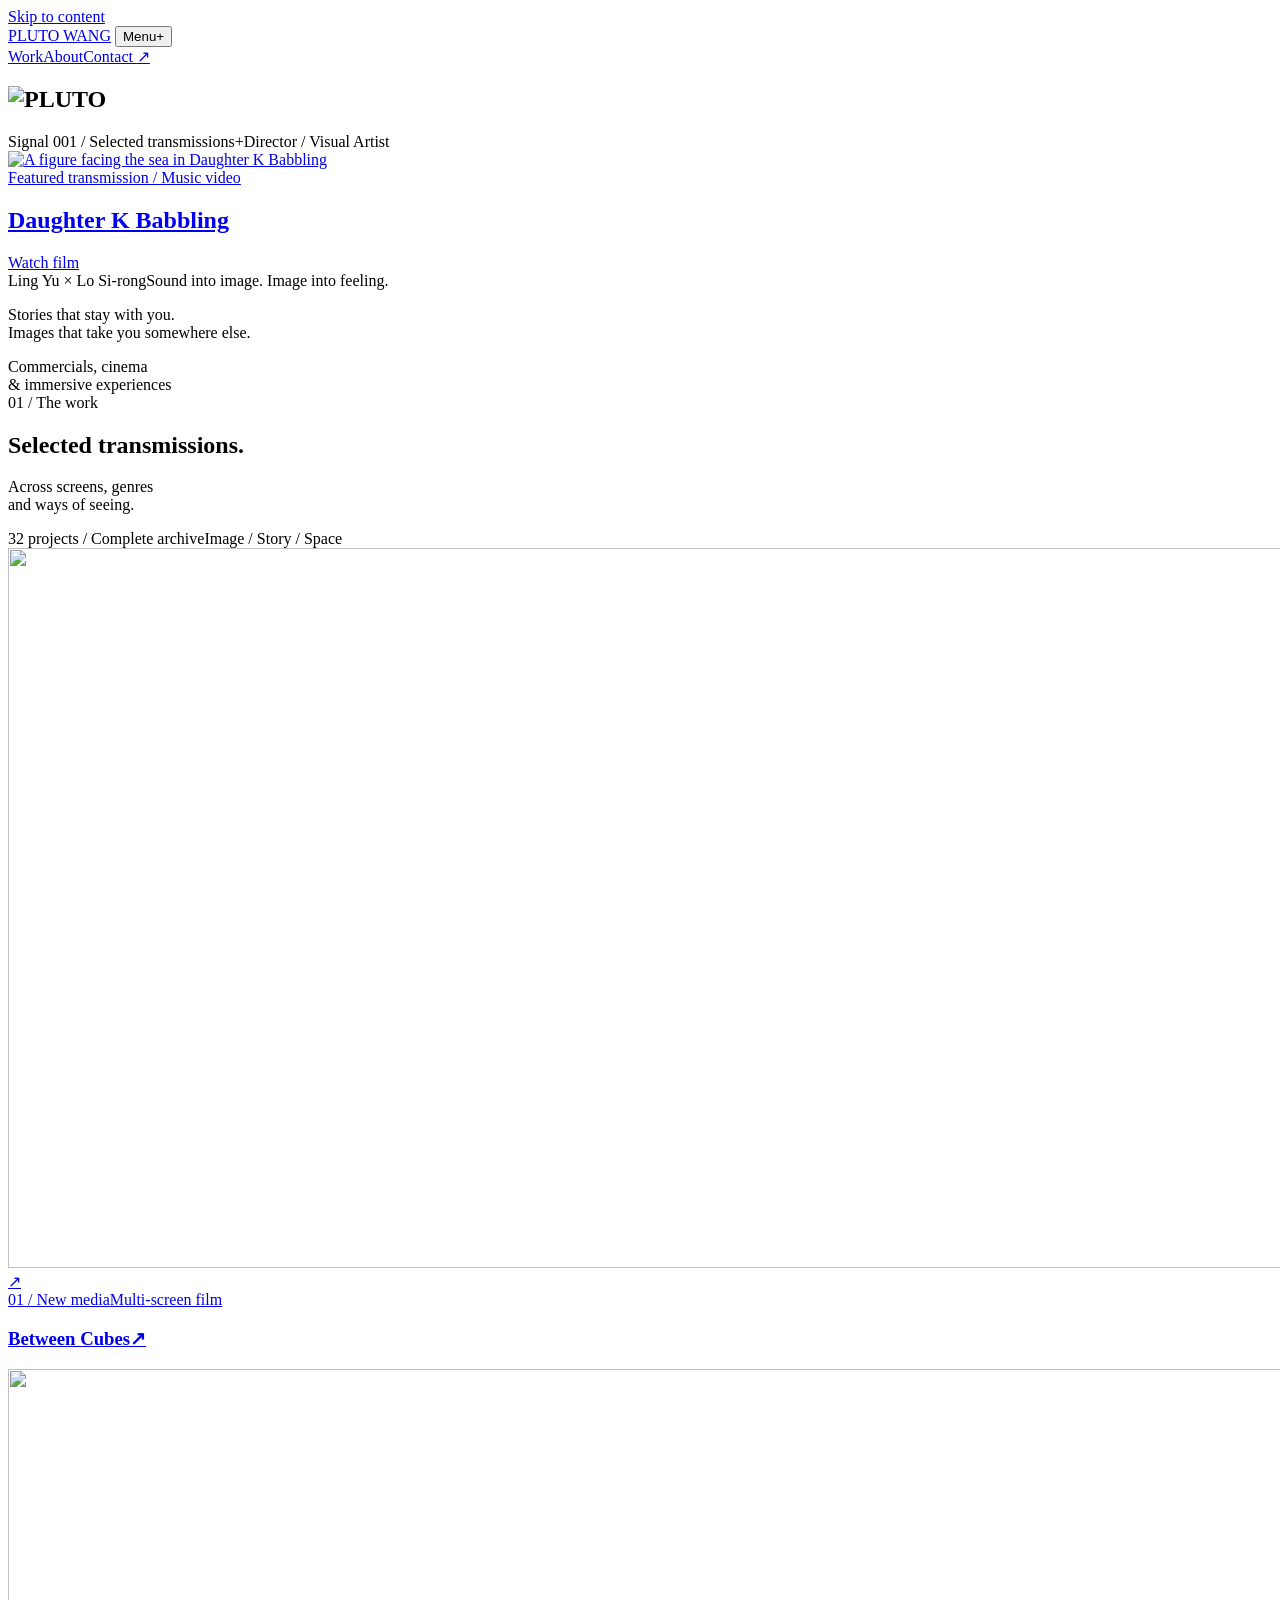
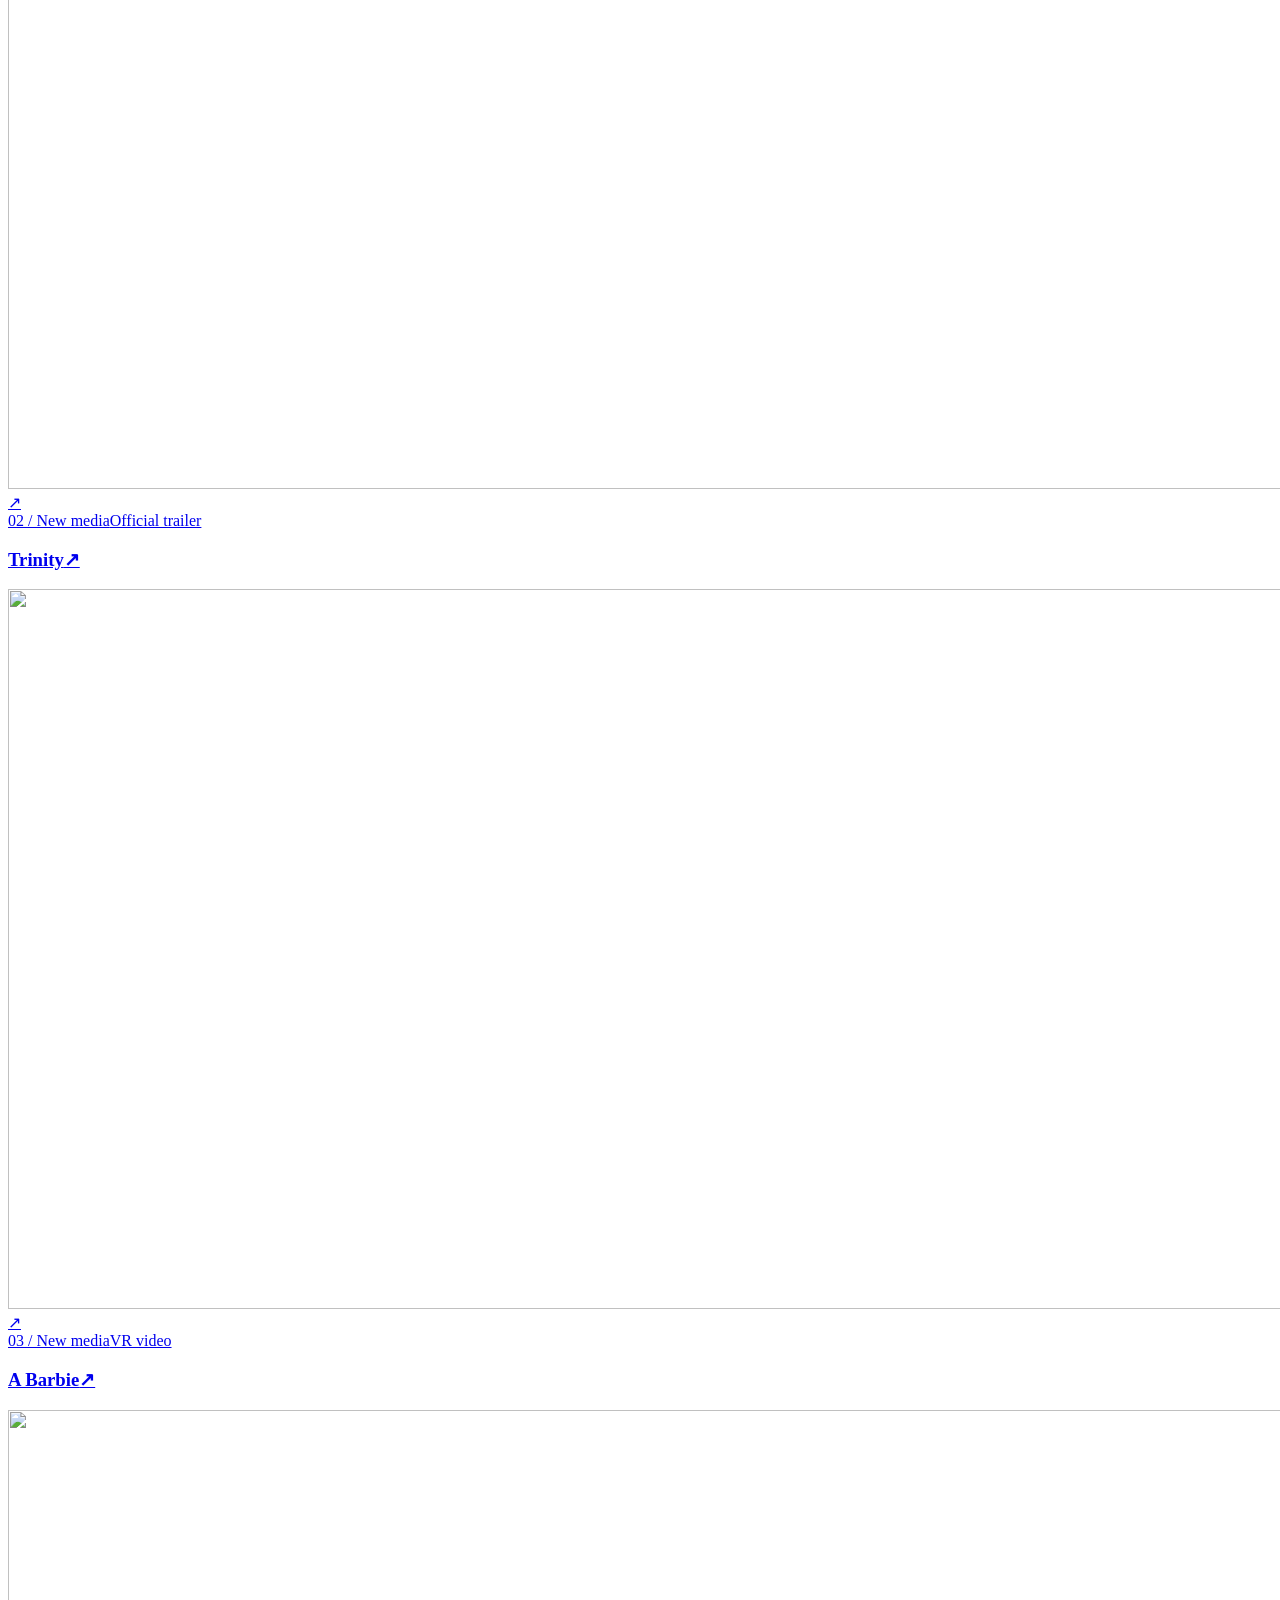
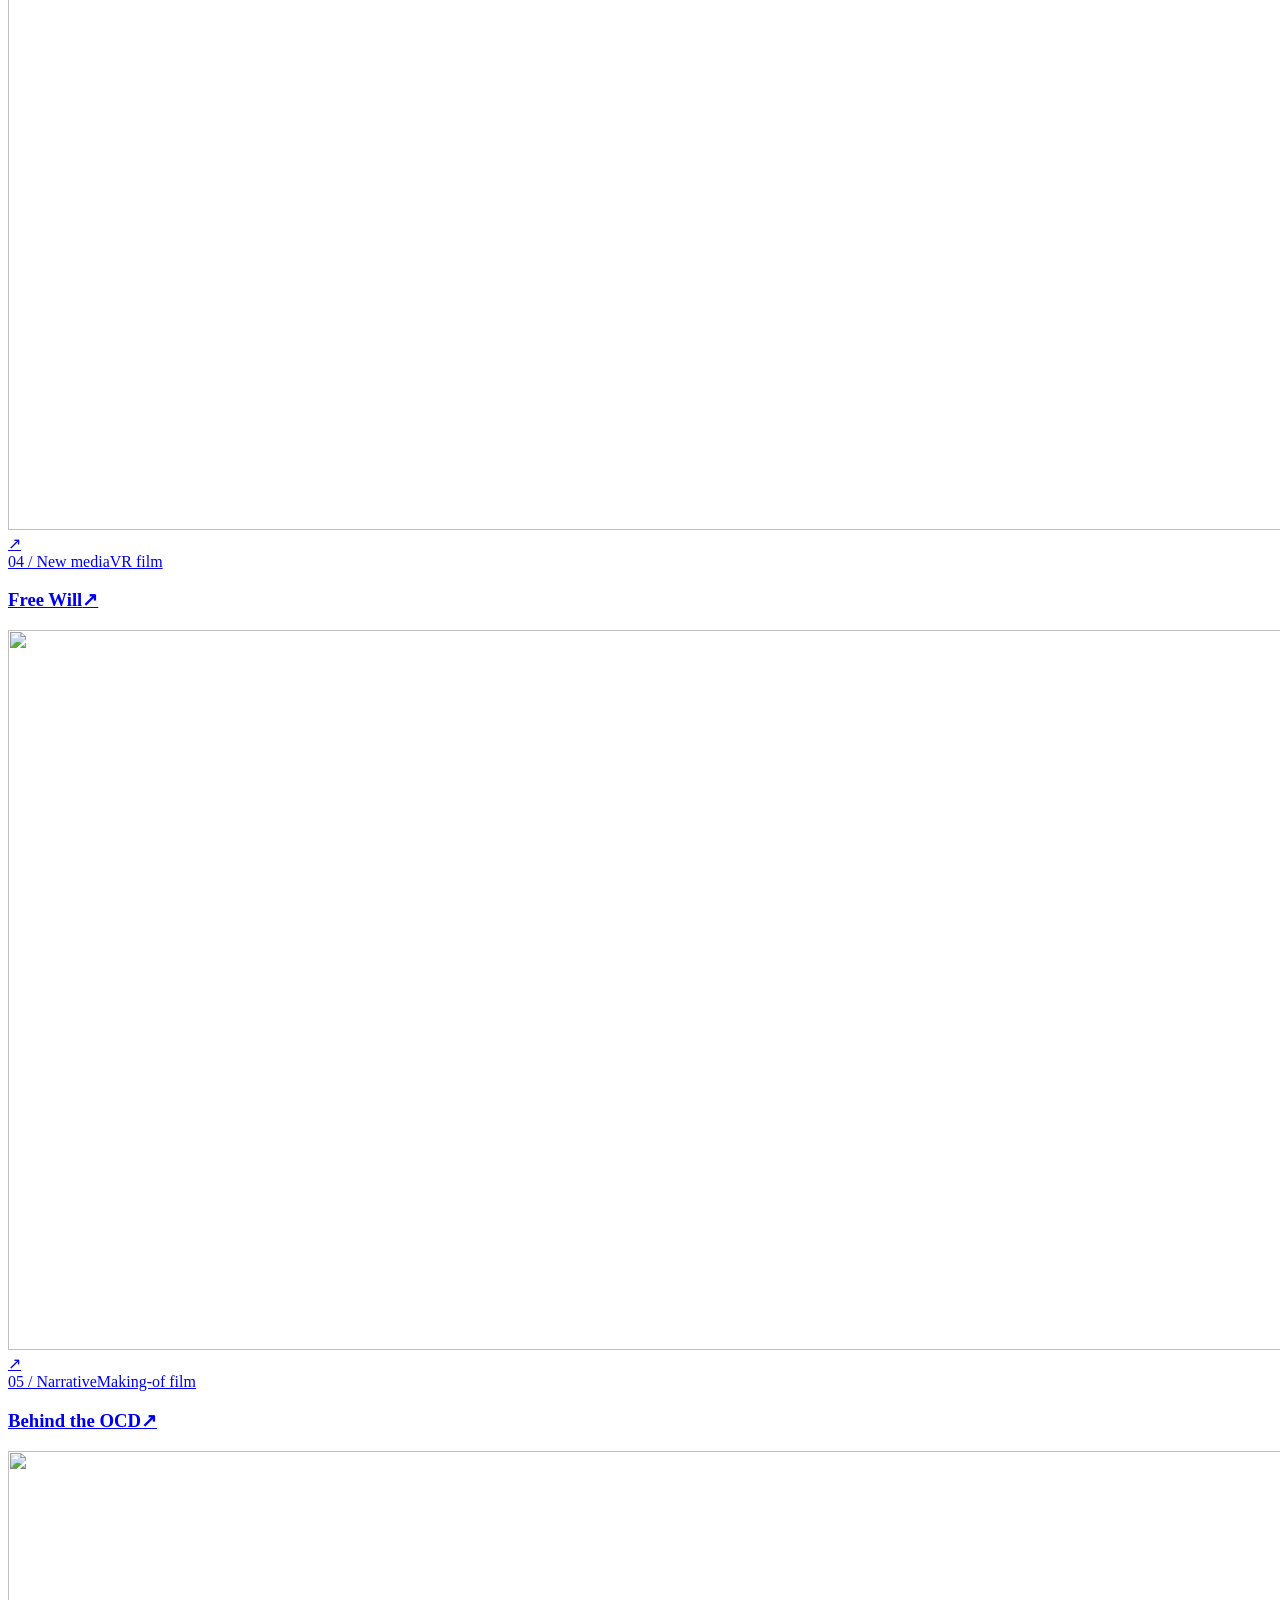
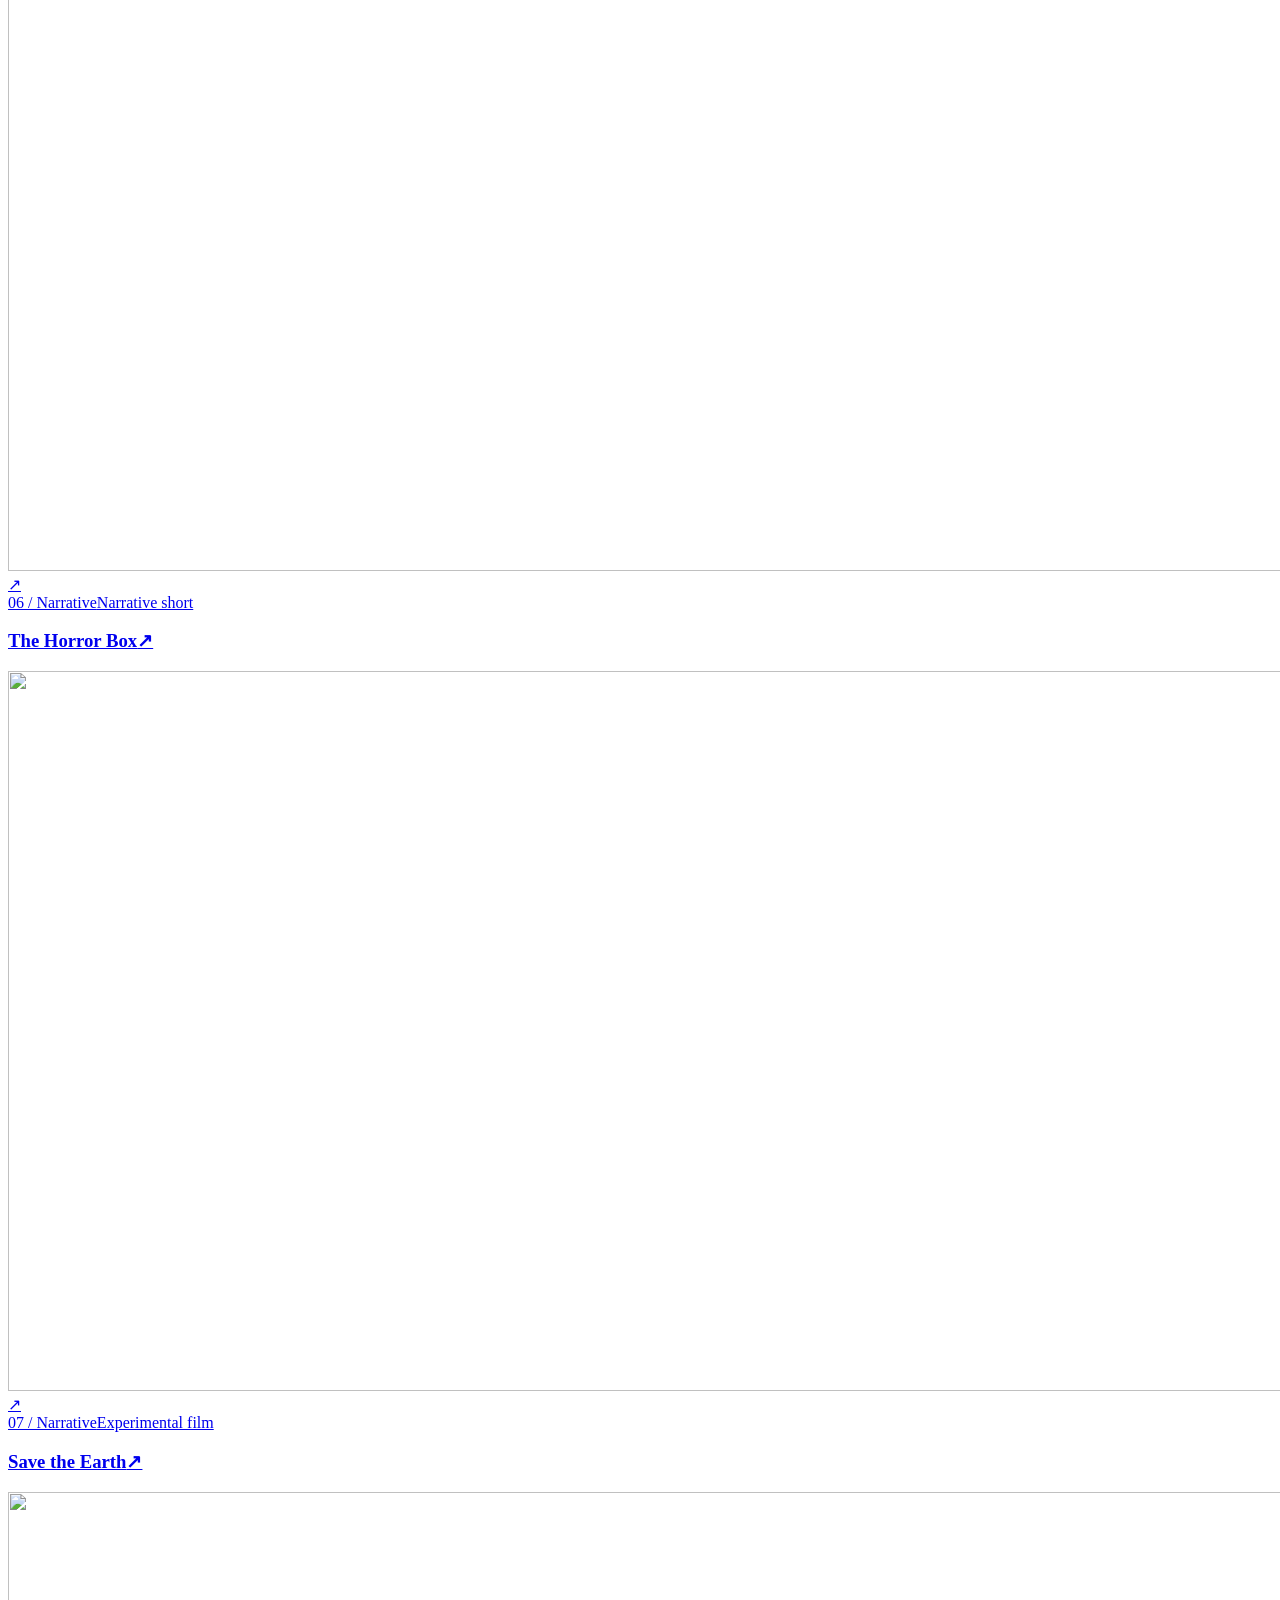
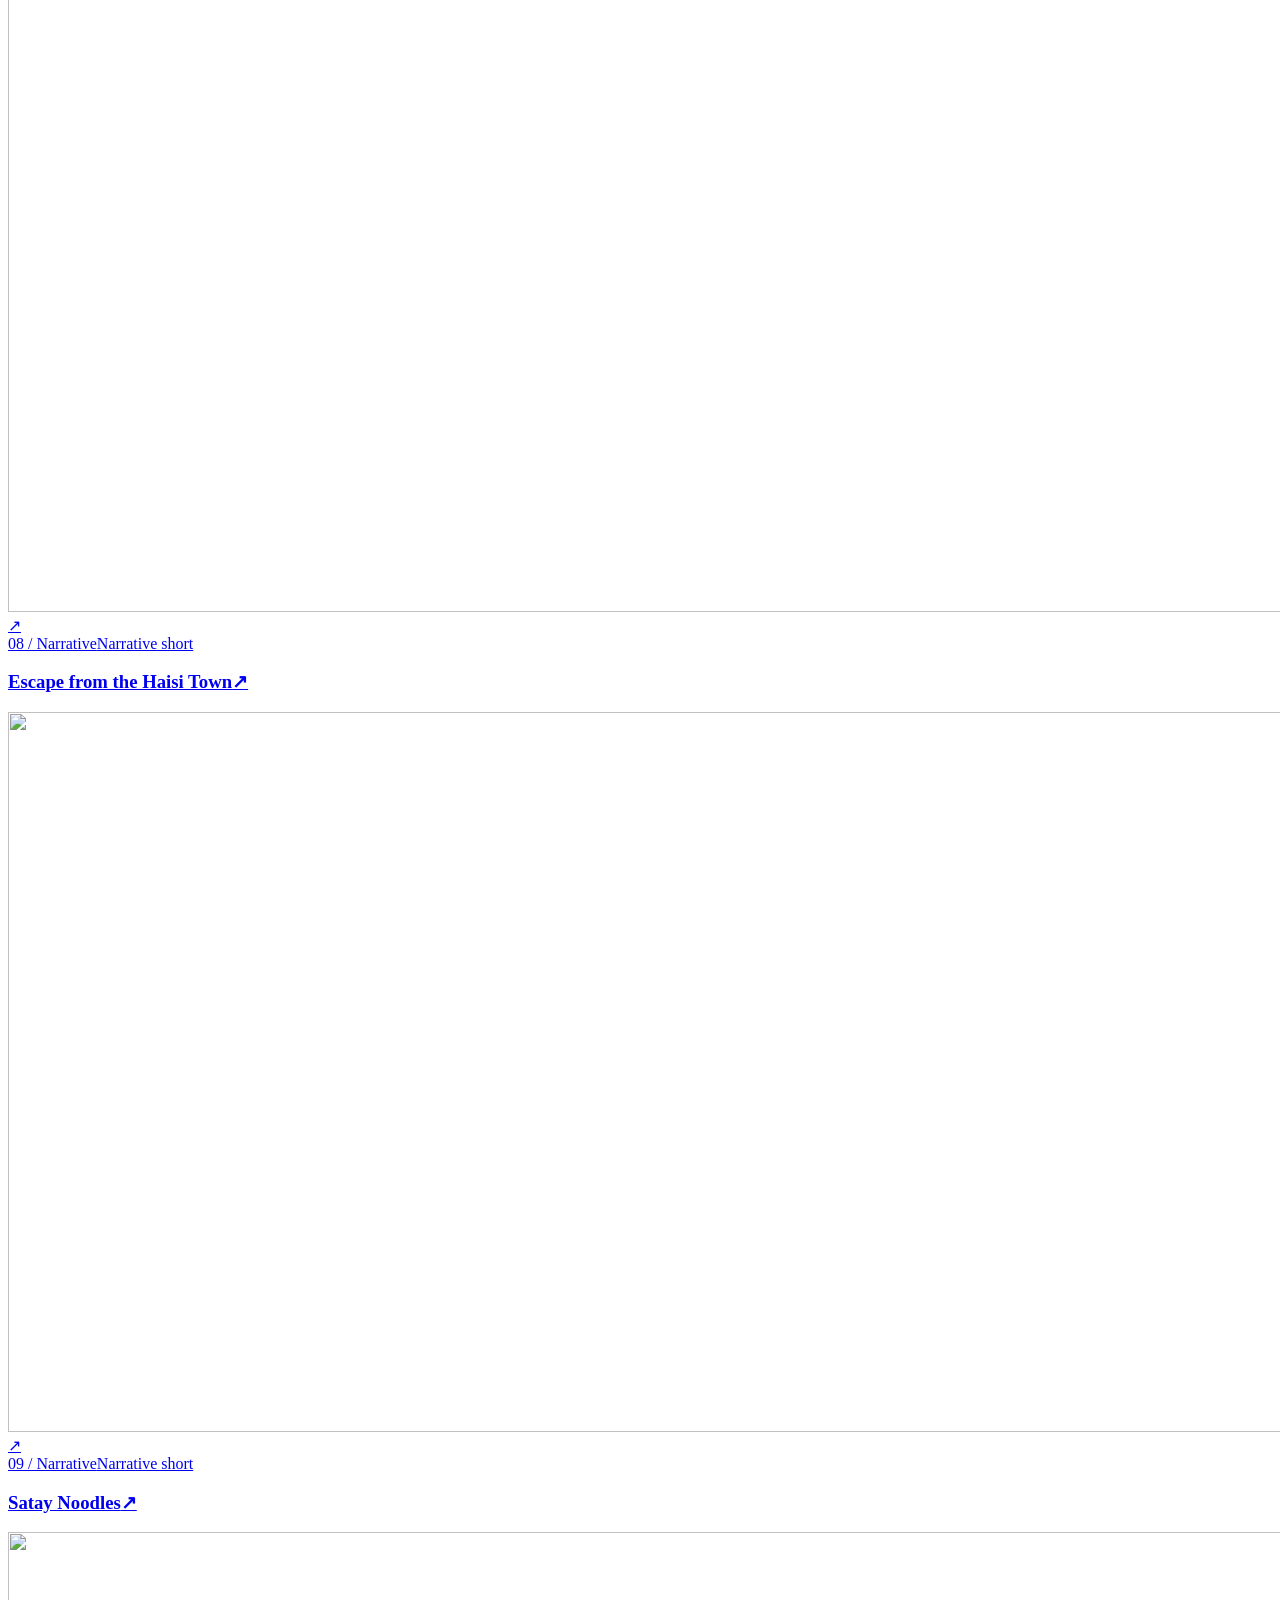
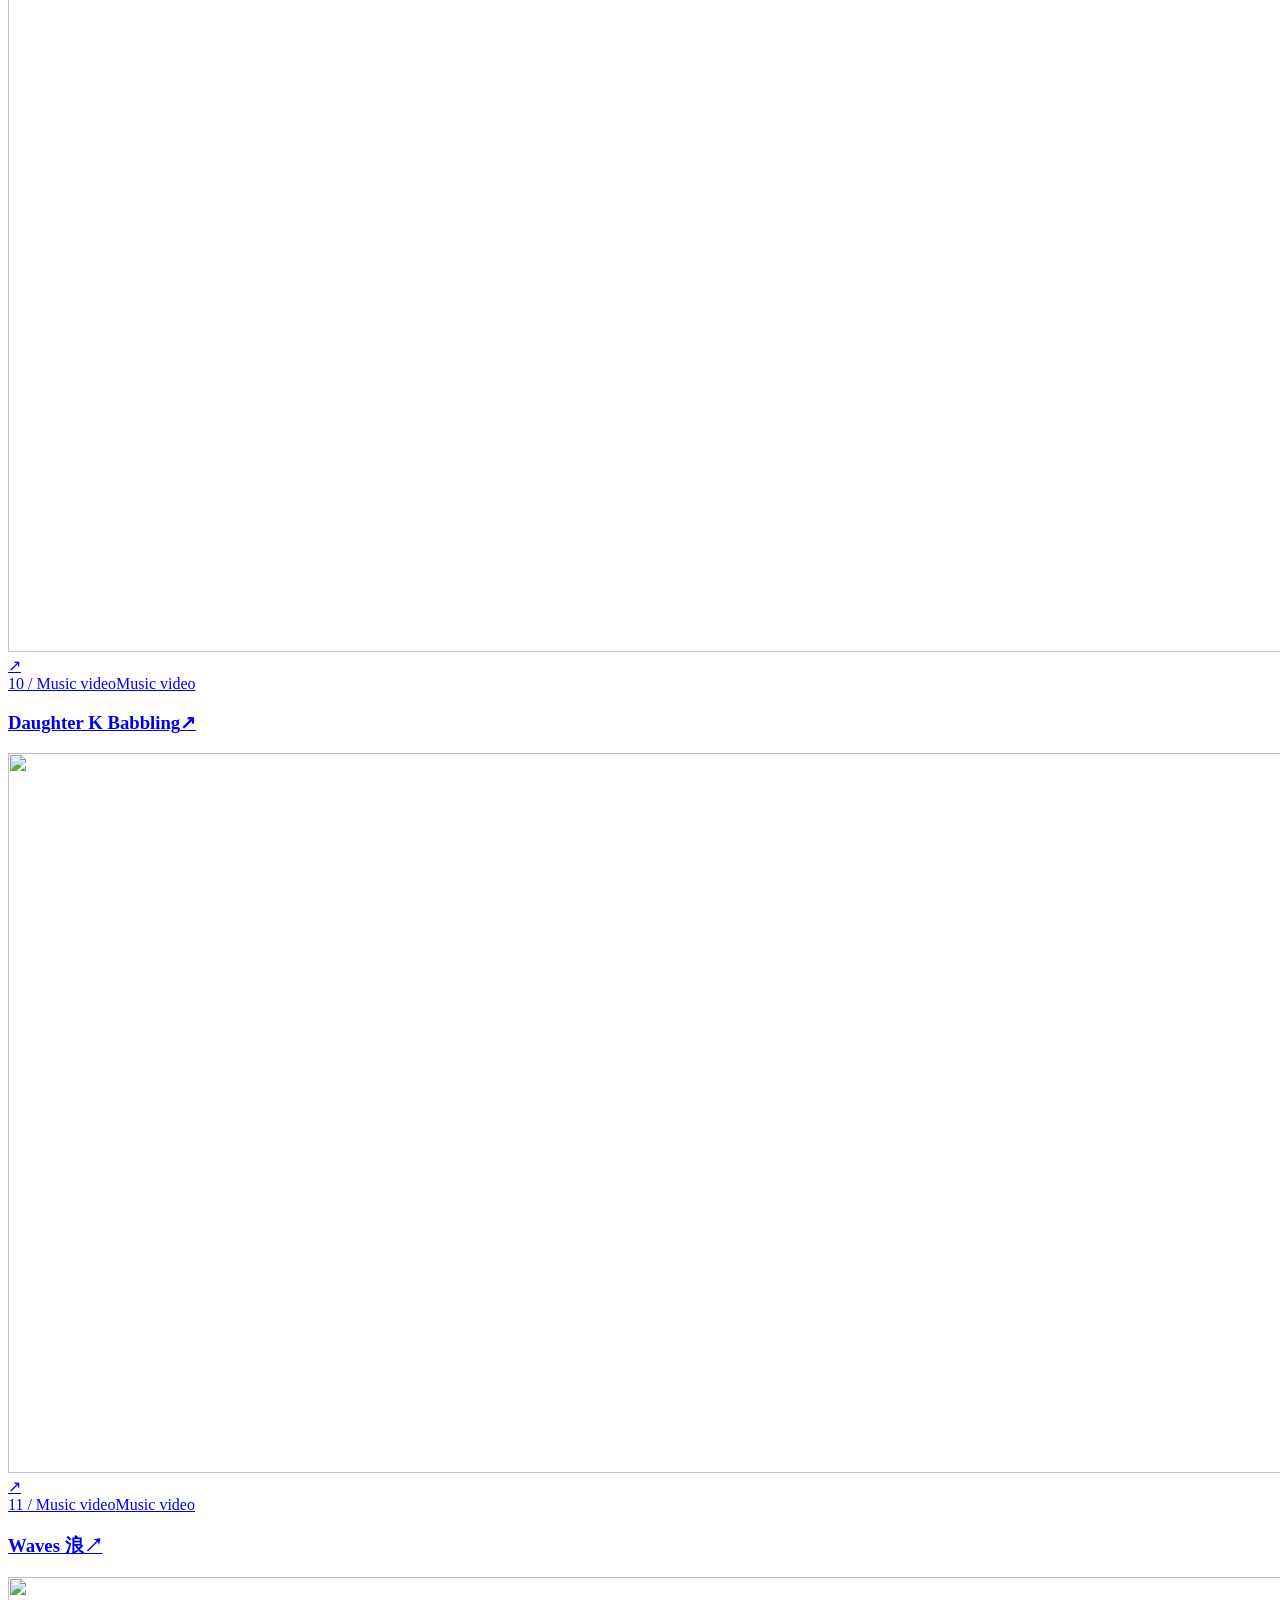
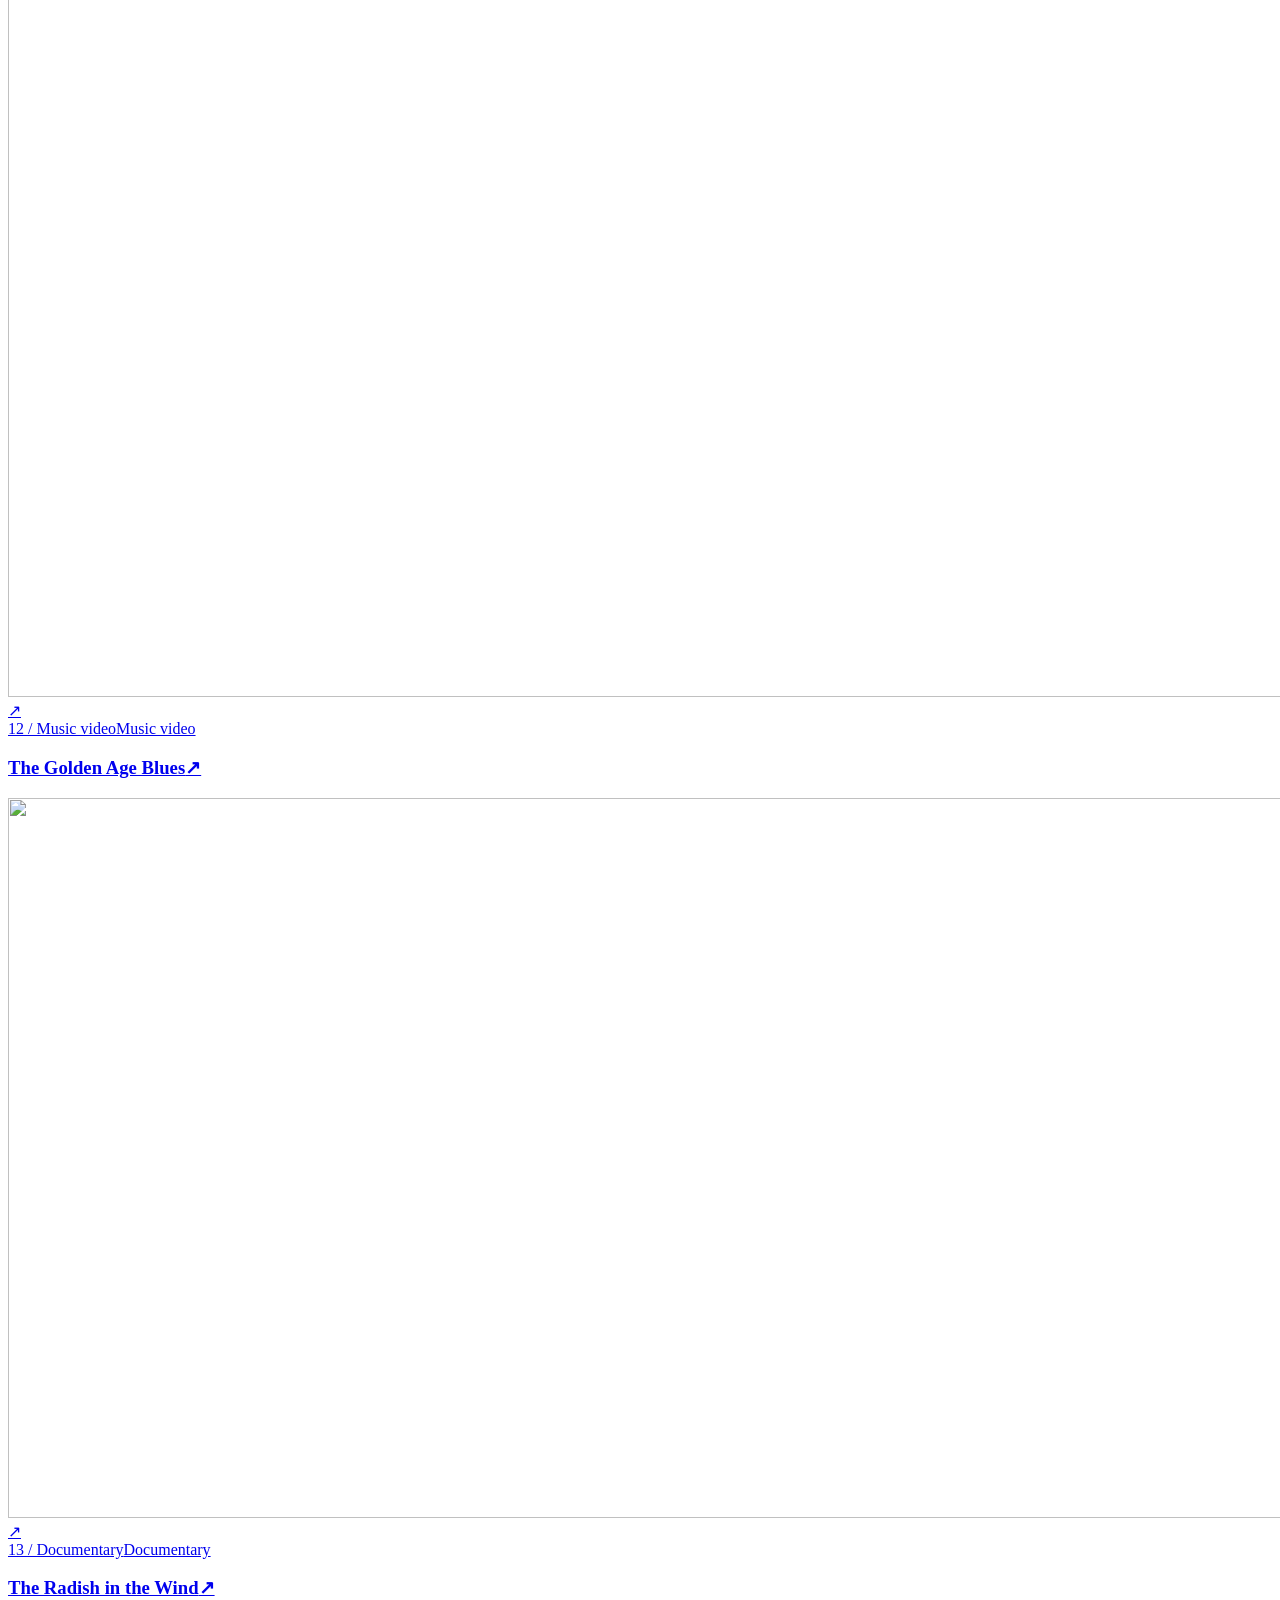
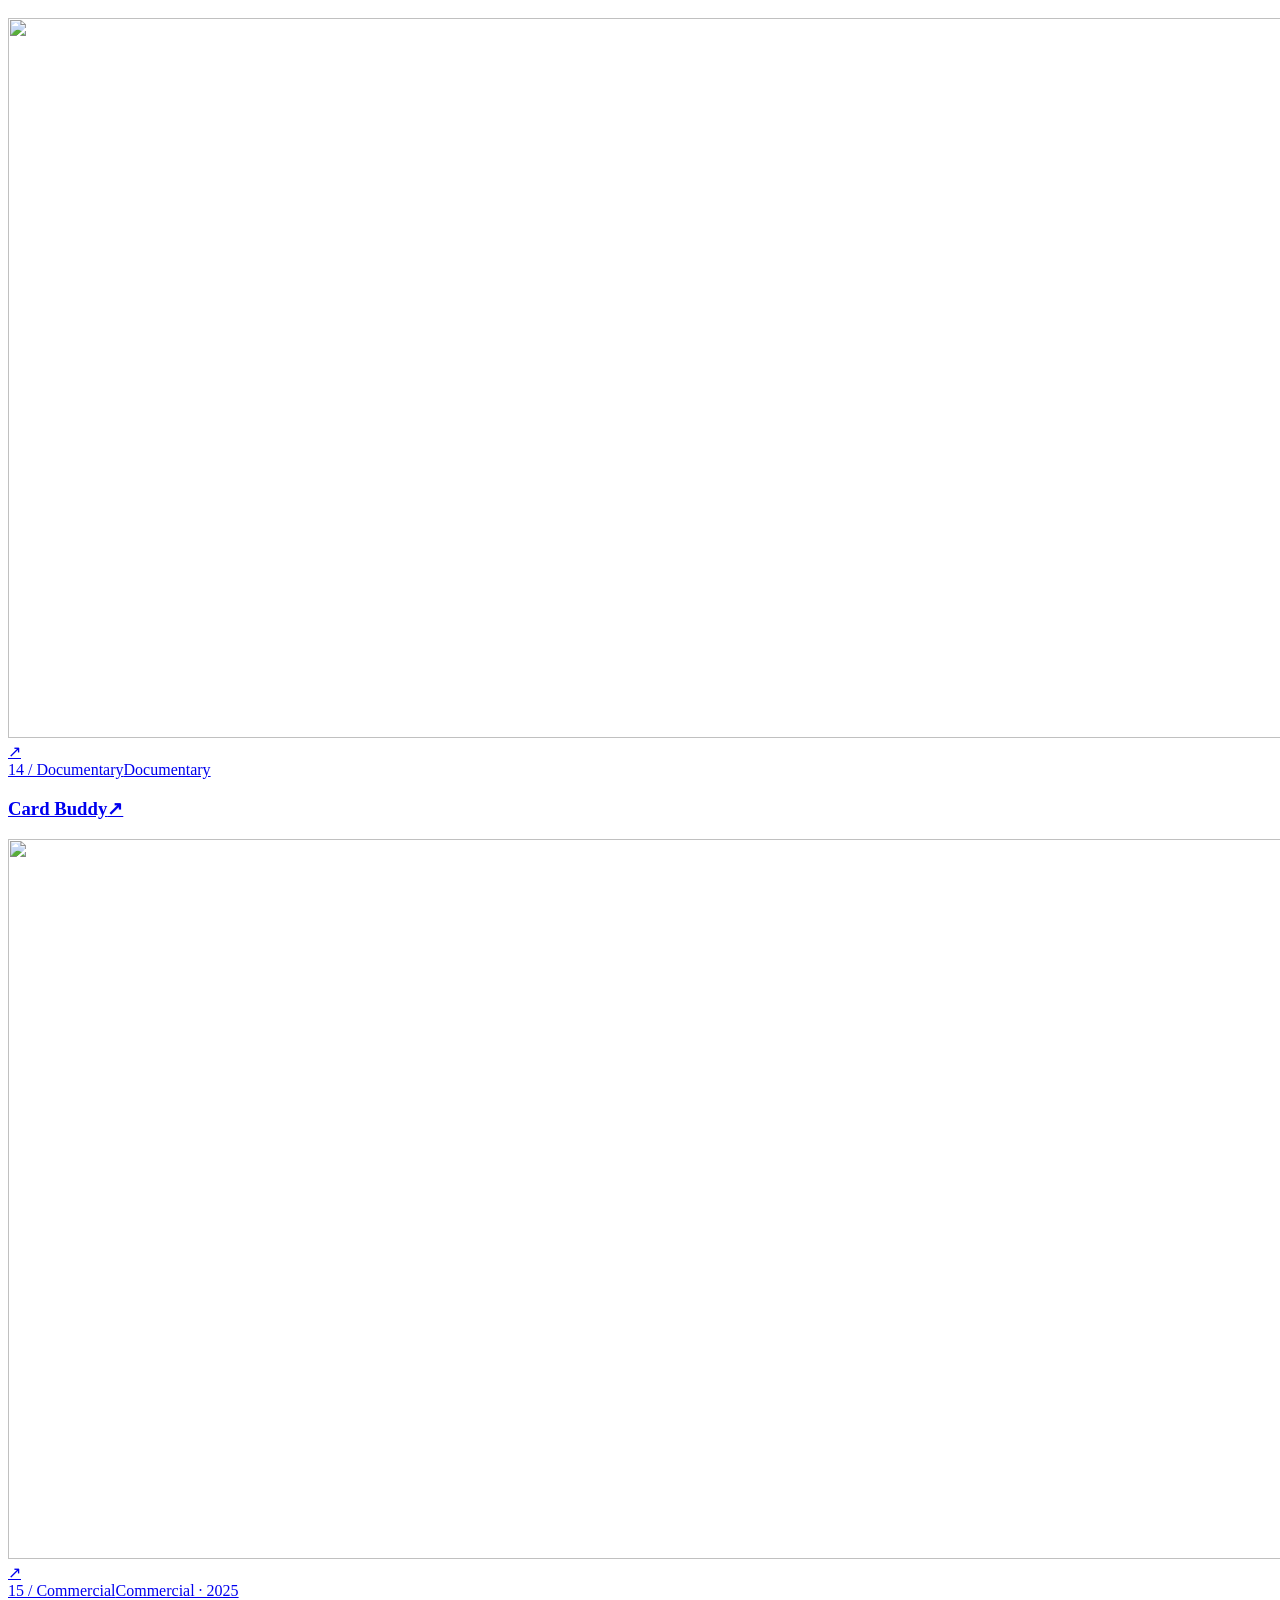
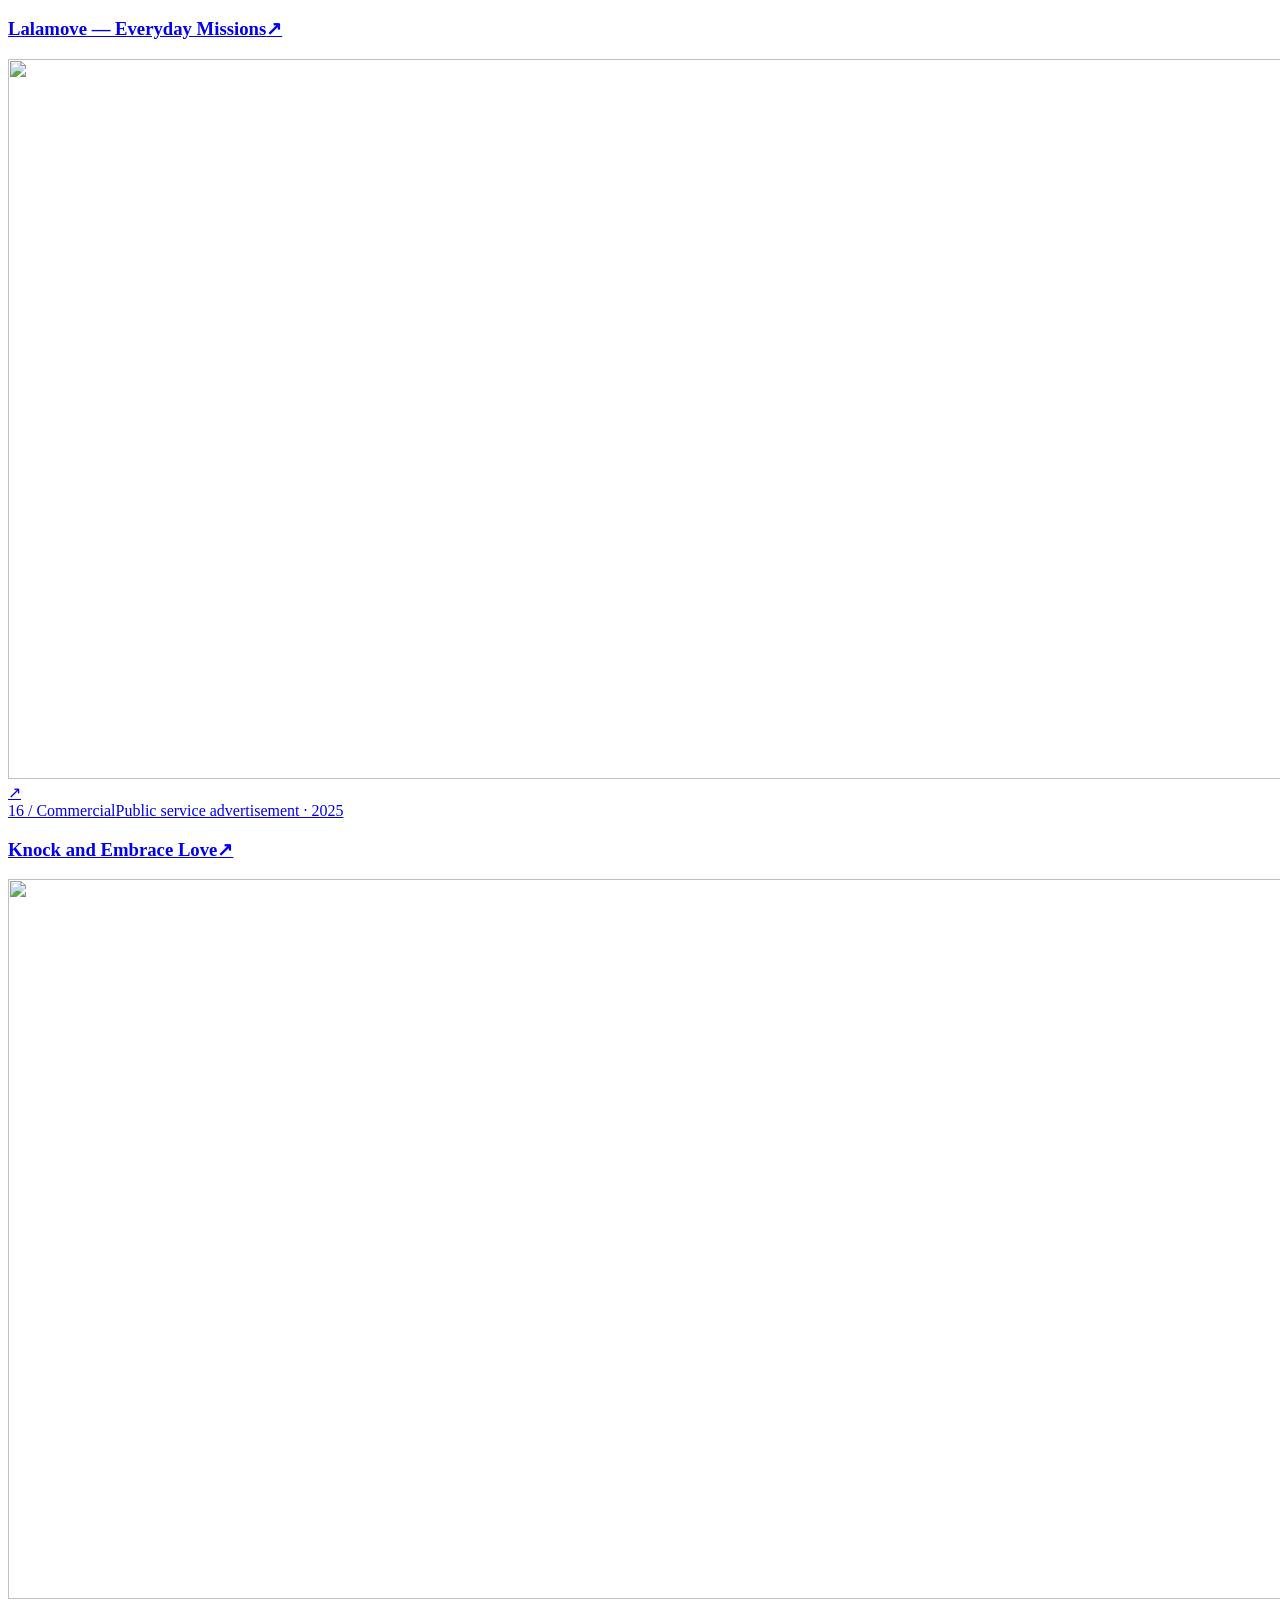
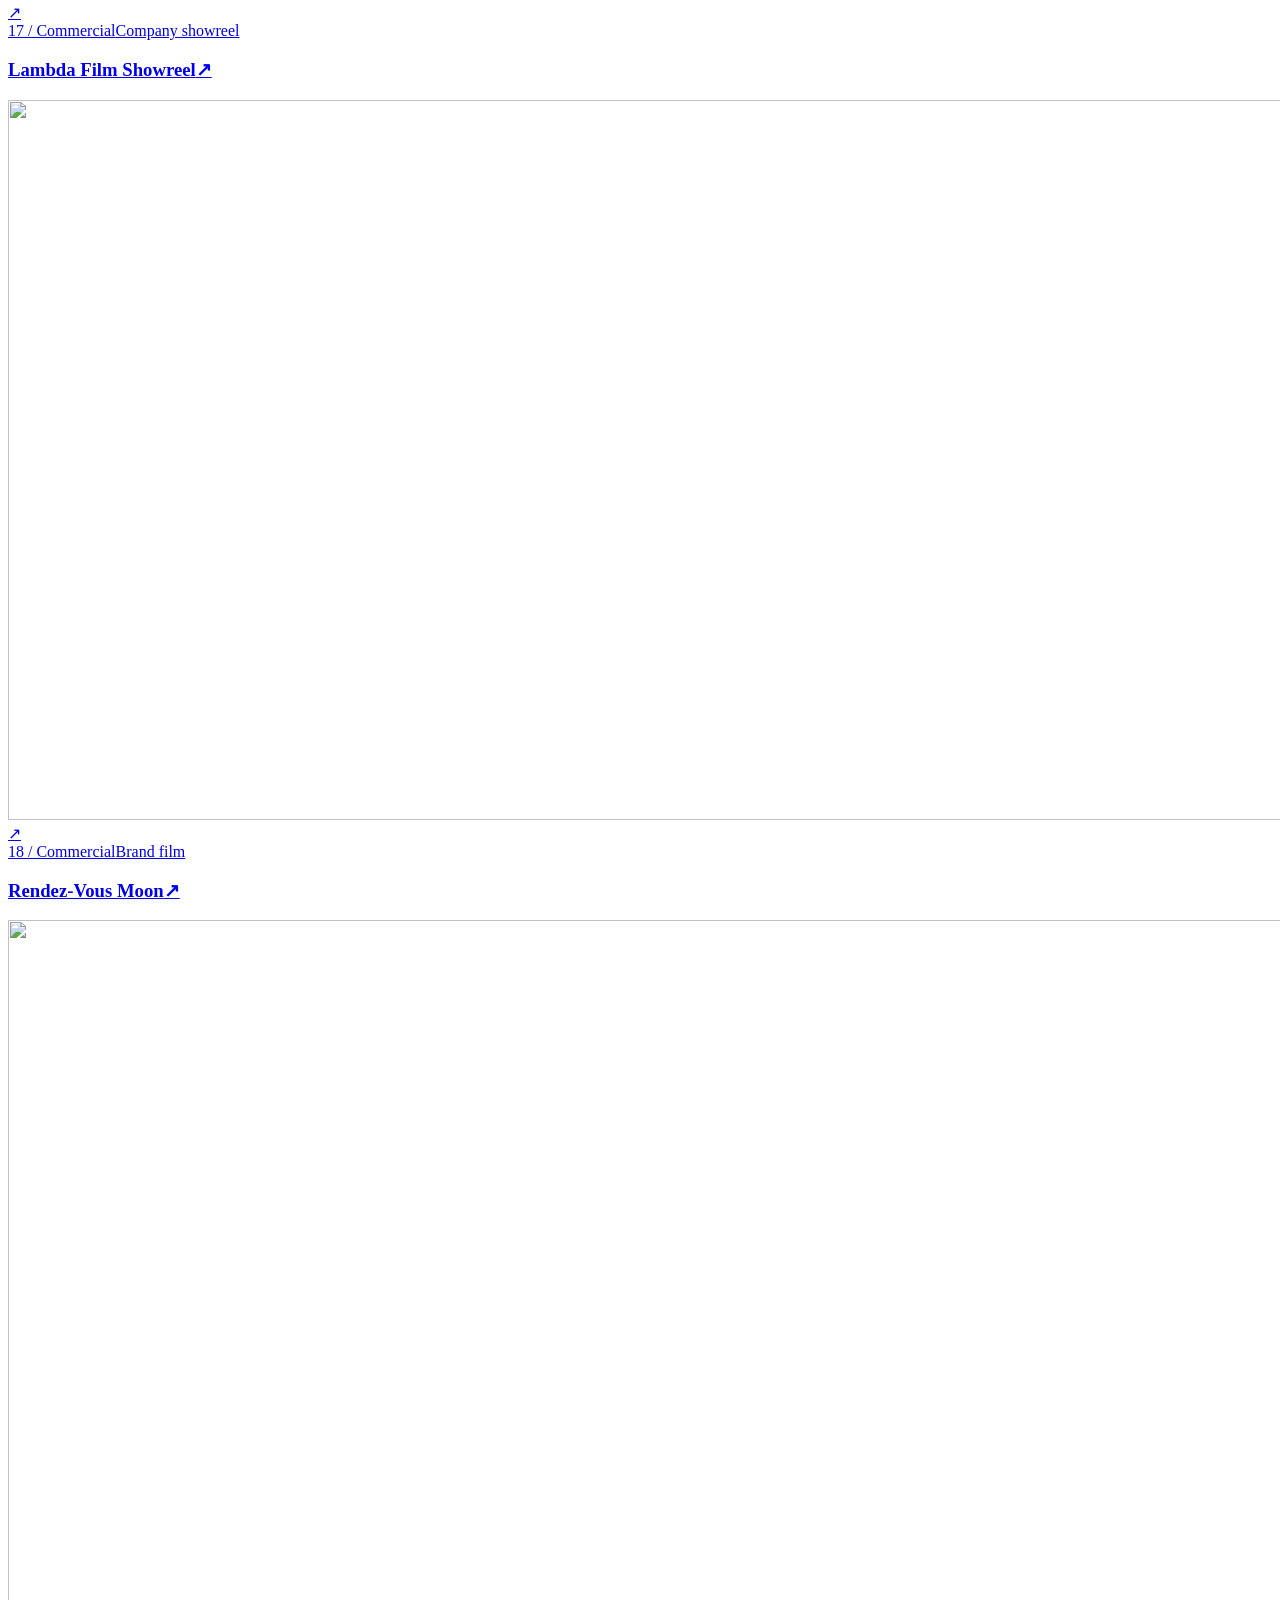
==== commit 15d25ab5: "Restore PLUTO wordmark and switch accents to coral Replace the stretched Anton masthead with a respo" ====
--- a/index.html
+++ b/index.html
@@ -1,13 +1,13 @@
 <!doctype html>
 <html lang="en" class="no-js"><head><meta charset="utf-8"><meta name="viewport" content="width=device-width,initial-scale=1">
 <title>PLUTO WANG — Director / Visual Artist</title><meta name="description" content="Chung-Yi Wang (Pluto), director and visual artist. Selected commercials, music videos, narrative films, documentaries and immersive new media projects."><meta name="theme-color" content="#10110f">
-<link rel="canonical" href="https://plutowang.netlify.app/"><meta property="og:type" content="website"><meta property="og:title" content="PLUTO WANG — Director / Visual Artist"><meta property="og:description" content="Chung-Yi Wang (Pluto), director and visual artist. Selected commercials, music videos, narrative films, documentaries and immersive new media projects."><meta property="og:url" content="https://plutowang.netlify.app/"><meta property="og:image" content="https://plutowang.netlify.app/assets/social-cover.jpg"><meta property="og:site_name" content="PLUTO WANG"><meta name="twitter:card" content="summary_large_image">
-<link rel="icon" type="image/svg+xml" href="/assets/favicon.svg"><link rel="stylesheet" href="/assets/styles.css?v=6d80022dd5">
+<link rel="canonical" href="https://plutowang.netlify.app/"><meta property="og:type" content="website"><meta property="og:title" content="PLUTO WANG — Director / Visual Artist"><meta property="og:description" content="Chung-Yi Wang (Pluto), director and visual artist. Selected commercials, music videos, narrative films, documentaries and immersive new media projects."><meta property="og:url" content="https://plutowang.netlify.app/"><meta property="og:image" content="https://plutowang.netlify.app/assets/social-cover.jpg?v=2570b5ffc7"><meta property="og:site_name" content="PLUTO WANG"><meta name="twitter:card" content="summary_large_image">
+<link rel="icon" type="image/svg+xml" href="/assets/favicon.svg?v=d7efe9fd49"><link rel="stylesheet" href="/assets/styles.css?v=d3b0106f0d">
 <link rel="preload" href="/assets/fonts/anton-0.ttf" as="font" type="font/ttf" crossorigin><link rel="preload" as="image" href="/assets/images/TFWN9tBrh5c.jpg" fetchpriority="high"><script type="application/ld+json">{"@context": "https://schema.org", "@type": "Person", "name": "Chung-Yi Wang", "alternateName": "Pluto Wang", "url": "https://plutowang.netlify.app", "jobTitle": "Director / Visual Artist", "email": "mailto:pluto.cywang@gmail.com"}</script>
 <script defer src="/assets/site.js?v=e4f6851e3f"></script></head><body>
 <a class="skip-link" href="#main">Skip to content</a><header class="site-header"><div class="container header-inner"><a class="wordmark" href="/" aria-label="Pluto Wang — home">PLUTO WANG<span class="dot" aria-hidden="true"></span></a>
 <button class="menu-toggle" aria-expanded="false" aria-controls="main-nav"><span class="menu-label">Menu</span><span class="menu-icon" aria-hidden="true">+</span></button>
-<nav class="main-nav" id="main-nav" aria-label="Main navigation"><a href="#work">Work</a><a href="#about">About</a><a href="#contact">Contact <span class="arrow" aria-hidden="true">↗</span></a></nav></div></header><main id="main"><section class="container masthead" aria-label="Pluto Wang, director and visual artist"><h1 class="masthead-title">PLUTO</h1><div class="signal-line"><span class="mono"><span class="accent">Signal 001</span><span class="signal-extra"> / Selected transmissions</span></span><span class="cross" aria-hidden="true">+</span><span class="mono right">Director / Visual Artist</span></div>
+<nav class="main-nav" id="main-nav" aria-label="Main navigation"><a href="#work">Work</a><a href="#about">About</a><a href="#contact">Contact <span class="arrow" aria-hidden="true">↗</span></a></nav></div></header><main id="main"><section class="container masthead" aria-label="Pluto Wang, director and visual artist"><h1 class="masthead-title"><img src="/assets/pluto-wordmark.svg?v=14d50e8f18" alt="PLUTO" width="966" height="218" fetchpriority="high"></h1><div class="signal-line"><span class="mono"><span class="accent">Signal 001</span><span class="signal-extra"> / Selected transmissions</span></span><span class="cross" aria-hidden="true">+</span><span class="mono right">Director / Visual Artist</span></div>
 <a class="hero-link" href="/projects/daughter-k-babbling/" aria-label="Watch Daughter K Babbling"><div class="hero-frame"><img src="/assets/images/TFWN9tBrh5c.jpg" alt="A figure facing the sea in Daughter K Babbling" width="1280" height="720" fetchpriority="high"><span class="corner tl" aria-hidden="true"></span><span class="corner tr" aria-hidden="true"></span><span class="corner bl" aria-hidden="true"></span><span class="corner br" aria-hidden="true"></span><div class="hero-overlay"><div><div class="hero-kicker mono"><span class="status-dot" aria-hidden="true"></span>Featured transmission / Music video</div><h2 class="hero-title">Daughter K Babbling</h2></div><span class="play-link mono"><span class="play-circle" aria-hidden="true"></span>Watch film</span></div></div></a><div class="hero-caption mono"><span>Ling Yu × Lo Si-rong</span><span>Sound into image. Image into feeling.</span></div><div class="intro-line"><p>Stories that stay with you.<br>Images that take you somewhere else.</p><span class="mono muted">Commercials, cinema<br>&amp; immersive experiences</span></div></section>
 <section id="work" class="container section" aria-labelledby="work-title"><div class="section-heading"><div><span class="mono accent">01 / The work</span><h2 id="work-title">Selected transmissions.</h2></div><p class="section-note mono">Across screens, genres<br>and ways of seeing.</p></div><div class="filter-bar" role="group" aria-label="Filter works" hidden><button class="filter-button" data-filter="selected" aria-pressed="false">Selected<sup>06</sup></button><button class="filter-button" data-filter="all" aria-pressed="false">All work<sup>32</sup></button><button class="filter-button" data-filter="commercial" aria-pressed="false">Commercial<sup>18</sup></button><button class="filter-button" data-filter="narrative" aria-pressed="false">Narrative<sup>05</sup></button><button class="filter-button" data-filter="music" aria-pressed="false">Music video<sup>03</sup></button><button class="filter-button" data-filter="documentary" aria-pressed="false">Documentary<sup>02</sup></button><button class="filter-button" data-filter="newmedia" aria-pressed="false">New media<sup>04</sup></button></div><div class="work-status mono"><span id="work-count" role="status" aria-live="polite">32 projects / Complete archive</span><span>Image / Story / Space</span></div><noscript><p class="noscript-note">All works are shown below. Open any project to watch it on YouTube.</p></noscript><div class="project-grid" id="project-grid" data-selected-order="knock-and-embrace-love,between-cubes,rendez-vous-moon,waves,save-the-earth,free-will"><article class="project-card" data-category="newmedia" data-selected="true" data-slug="between-cubes" data-order="1"><a href="/projects/between-cubes/" aria-label="View Between Cubes"><div class="project-image"><img src="/assets/images/B_bfqx2DUV0.jpg" alt="" width="1280" height="720" loading="lazy" decoding="async"><span class="image-action" aria-hidden="true">↗</span></div><div class="card-meta mono"><span>01 / New media</span><span>Multi-screen film</span></div><h3 class="card-title">Between Cubes<span class="arrow" aria-hidden="true">↗</span></h3></a></article><article class="project-card" data-category="newmedia" data-selected="false" data-slug="trinity" data-order="2"><a href="/projects/trinity/" aria-label="View Trinity"><div class="project-image"><img src="/assets/images/rVJP5zkQnV8.jpg" alt="" width="1280" height="720" loading="lazy" decoding="async"><span class="image-action" aria-hidden="true">↗</span></div><div class="card-meta mono"><span>02 / New media</span><span>Official trailer</span></div><h3 class="card-title">Trinity<span class="arrow" aria-hidden="true">↗</span></h3></a></article><article class="project-card" data-category="newmedia" data-selected="false" data-slug="a-barbie" data-order="3"><a href="/projects/a-barbie/" aria-label="View A Barbie"><div class="project-image"><img src="/assets/images/-nrtKO1k5Sg.jpg" alt="" width="1280" height="720" loading="lazy" decoding="async"><span class="image-action" aria-hidden="true">↗</span></div><div class="card-meta mono"><span>03 / New media</span><span>VR video</span></div><h3 class="card-title">A Barbie<span class="arrow" aria-hidden="true">↗</span></h3></a></article><article class="project-card" data-category="newmedia" data-selected="true" data-slug="free-will" data-order="4"><a href="/projects/free-will/" aria-label="View Free Will"><div class="project-image"><img src="/assets/images/F-Dg1rsyZRQ.jpg" alt="" width="1280" height="720" loading="lazy" decoding="async"><span class="image-action" aria-hidden="true">↗</span></div><div class="card-meta mono"><span>04 / New media</span><span>VR film</span></div><h3 class="card-title">Free Will<span class="arrow" aria-hidden="true">↗</span></h3></a></article><article class="project-card" data-category="narrative" data-selected="false" data-slug="behind-the-ocd" data-order="5"><a href="/projects/behind-the-ocd/" aria-label="View Behind the OCD"><div class="project-image"><img src="/assets/images/fprEbiuKmic.jpg" alt="" width="1280" height="720" loading="lazy" decoding="async"><span class="image-action" aria-hidden="true">↗</span></div><div class="card-meta mono"><span>05 / Narrative</span><span>Making-of film</span></div><h3 class="card-title">Behind the OCD<span class="arrow" aria-hidden="true">↗</span></h3></a></article><article class="project-card" data-category="narrative" data-selected="false" data-slug="the-horror-box" data-order="6"><a href="/projects/the-horror-box/" aria-label="View The Horror Box"><div class="project-image"><img src="/assets/images/q0517WLvcaw.jpg" alt="" width="1280" height="720" loading="lazy" decoding="async"><span class="image-action" aria-hidden="true">↗</span></div><div class="card-meta mono"><span>06 / Narrative</span><span>Narrative short</span></div><h3 class="card-title">The Horror Box<span class="arrow" aria-hidden="true">↗</span></h3></a></article><article class="project-card" data-category="narrative" data-selected="true" data-slug="save-the-earth" data-order="7"><a href="/projects/save-the-earth/" aria-label="View Save the Earth"><div class="project-image"><img src="/assets/images/3rV2bjruffU.jpg" alt="" width="1280" height="720" loading="lazy" decoding="async"><span class="image-action" aria-hidden="true">↗</span></div><div class="card-meta mono"><span>07 / Narrative</span><span>Experimental film</span></div><h3 class="card-title">Save the Earth<span class="arrow" aria-hidden="true">↗</span></h3></a></article><article class="project-card" data-category="narrative" data-selected="false" data-slug="escape-from-haisi-town" data-order="8"><a href="/projects/escape-from-haisi-town/" aria-label="View Escape from the Haisi Town"><div class="project-image"><img src="/assets/images/XCxMh7jlVvQ.jpg" alt="" width="1280" height="720" loading="lazy" decoding="async"><span class="image-action" aria-hidden="true">↗</span></div><div class="card-meta mono"><span>08 / Narrative</span><span>Narrative short</span></div><h3 class="card-title">Escape from the Haisi Town<span class="arrow" aria-hidden="true">↗</span></h3></a></article><article class="project-card" data-category="narrative" data-selected="false" data-slug="satay-noodles" data-order="9"><a href="/projects/satay-noodles/" aria-label="View Satay Noodles"><div class="project-image"><img src="/assets/images/qPnqQvv-bFc.jpg" alt="" width="1280" height="720" loading="lazy" decoding="async"><span class="image-action" aria-hidden="true">↗</span></div><div class="card-meta mono"><span>09 / Narrative</span><span>Narrative short</span></div><h3 class="card-title">Satay Noodles<span class="arrow" aria-hidden="true">↗</span></h3></a></article><article class="project-card" data-category="music" data-selected="false" data-slug="daughter-k-babbling" data-order="10"><a href="/projects/daughter-k-babbling/" aria-label="View Daughter K Babbling"><div class="project-image"><img src="/assets/images/TFWN9tBrh5c.jpg" alt="" width="1280" height="720" loading="lazy" decoding="async"><span class="image-action" aria-hidden="true">↗</span></div><div class="card-meta mono"><span>10 / Music video</span><span>Music video</span></div><h3 class="card-title">Daughter K Babbling<span class="arrow" aria-hidden="true">↗</span></h3></a></article><article class="project-card" data-category="music" data-selected="true" data-slug="waves" data-order="11"><a href="/projects/waves/" aria-label="View Waves 浪"><div class="project-image"><img src="/assets/images/cX4_tGSH5_w.jpg" alt="" width="1280" height="720" loading="lazy" decoding="async"><span class="image-action" aria-hidden="true">↗</span></div><div class="card-meta mono"><span>11 / Music video</span><span>Music video</span></div><h3 class="card-title">Waves 浪<span class="arrow" aria-hidden="true">↗</span></h3></a></article><article class="project-card" data-category="music" data-selected="false" data-slug="the-golden-age-blues" data-order="12"><a href="/projects/the-golden-age-blues/" aria-label="View The Golden Age Blues"><div class="project-image"><img src="/assets/images/D4jLeZvmq80.jpg" alt="" width="1280" height="720" loading="lazy" decoding="async"><span class="image-action" aria-hidden="true">↗</span></div><div class="card-meta mono"><span>12 / Music video</span><span>Music video</span></div><h3 class="card-title">The Golden Age Blues<span class="arrow" aria-hidden="true">↗</span></h3></a></article><article class="project-card" data-category="documentary" data-selected="false" data-slug="the-radish-in-the-wind" data-order="13"><a href="/projects/the-radish-in-the-wind/" aria-label="View The Radish in the Wind"><div class="project-image"><img src="/assets/images/XZ0oBa3I2Fw.jpg" alt="" width="1280" height="720" loading="lazy" decoding="async"><span class="image-action" aria-hidden="true">↗</span></div><div class="card-meta mono"><span>13 / Documentary</span><span>Documentary</span></div><h3 class="card-title">The Radish in the Wind<span class="arrow" aria-hidden="true">↗</span></h3></a></article><article class="project-card" data-category="documentary" data-selected="false" data-slug="card-buddy" data-order="14"><a href="/projects/card-buddy/" aria-label="View Card Buddy"><div class="project-image"><img src="/assets/images/88b_qfQyXX0.jpg" alt="" width="1280" height="720" loading="lazy" decoding="async"><span class="image-action" aria-hidden="true">↗</span></div><div class="card-meta mono"><span>14 / Documentary</span><span>Documentary</span></div><h3 class="card-title">Card Buddy<span class="arrow" aria-hidden="true">↗</span></h3></a></article><article class="project-card" data-category="commercial" data-selected="false" data-slug="lalamove-everyday-missions" data-order="15"><a href="/projects/lalamove-everyday-missions/" aria-label="View Lalamove — Everyday Missions"><div class="project-image"><img src="/assets/images/cENHOJclU8E.jpg" alt="" width="1280" height="720" loading="lazy" decoding="async"><span class="image-action" aria-hidden="true">↗</span></div><div class="card-meta mono"><span>15 / Commercial</span><span>Commercial · 2025</span></div><h3 class="card-title">Lalamove — Everyday Missions<span class="arrow" aria-hidden="true">↗</span></h3></a></article><article class="project-card" data-category="commercial" data-selected="true" data-slug="knock-and-embrace-love" data-order="16"><a href="/projects/knock-and-embrace-love/" aria-label="View Knock and Embrace Love"><div class="project-image"><img src="/assets/images/yRfnfKgvlyI.jpg" alt="" width="1280" height="720" loading="lazy" decoding="async"><span class="image-action" aria-hidden="true">↗</span></div><div class="card-meta mono"><span>16 / Commercial</span><span>Public service advertisement · 2025</span></div><h3 class="card-title">Knock and Embrace Love<span class="arrow" aria-hidden="true">↗</span></h3></a></article><article class="project-card" data-category="commercial" data-selected="false" data-slug="lambda-film-showreel" data-order="17"><a href="/projects/lambda-film-showreel/" aria-label="View Lambda Film Showreel"><div class="project-image"><img src="/assets/images/uijofDpVIiY.jpg" alt="" width="1280" height="720" loading="lazy" decoding="async"><span class="image-action" aria-hidden="true">↗</span></div><div class="card-meta mono"><span>17 / Commercial</span><span>Company showreel</span></div><h3 class="card-title">Lambda Film Showreel<span class="arrow" aria-hidden="true">↗</span></h3></a></article><article class="project-card" data-category="commercial" data-selected="true" data-slug="rendez-vous-moon" data-order="18"><a href="/projects/rendez-vous-moon/" aria-label="View Rendez-Vous Moon"><div class="project-image"><img src="/assets/images/Warl_zc5meU.jpg" alt="" width="1280" height="720" loading="lazy" decoding="async"><span class="image-action" aria-hidden="true">↗</span></div><div class="card-meta mono"><span>18 / Commercial</span><span>Brand film</span></div><h3 class="card-title">Rendez-Vous Moon<span class="arrow" aria-hidden="true">↗</span></h3></a></article><article class="project-card" data-category="commercial" data-selected="false" data-slug="q-way-fashion" data-order="19"><a href="/projects/q-way-fashion/" aria-label="View The Laundromat Artisan"><div class="project-image"><img src="/assets/images/FJrv2X5g20Q.jpg" alt="" width="1280" height="720" loading="lazy" decoding="async"><span class="image-action" aria-hidden="true">↗</span></div><div class="card-meta mono"><span>19 / Commercial</span><span>Brand interview</span></div><h3 class="card-title">The Laundromat Artisan<span class="arrow" aria-hidden="true">↗</span></h3></a></article><article class="project-card" data-category="commercial" data-selected="false" data-slug="avon-little-black-dress" data-order="20"><a href="/projects/avon-little-black-dress/" aria-label="View Little Black Dress"><div class="project-image"><img src="/assets/images/vrHWi36dQFo.jpg" alt="" width="1280" height="720" loading="lazy" decoding="async"><span class="image-action" aria-hidden="true">↗</span></div><div class="card-meta mono"><span>20 / Commercial</span><span>Brand film</span></div><h3 class="card-title">Little Black Dress<span class="arrow" aria-hidden="true">↗</span></h3></a></article><article class="project-card" data-category="commercial" data-selected="false" data-slug="avon-anew" data-order="21"><a href="/projects/avon-anew/" aria-label="View A First Mother’s Day"><div class="project-image"><img src="/assets/images/px5Ciff4KVI.jpg" alt="" width="1280" height="720" loading="lazy" decoding="async"><span class="image-action" aria-hidden="true">↗</span></div><div class="card-meta mono"><span>21 / Commercial</span><span>Brand film</span></div><h3 class="card-title">A First Mother’s Day<span class="arrow" aria-hidden="true">↗</span></h3></a></article><article class="project-card" data-category="commercial" data-selected="false" data-slug="park-up" data-order="22"><a href="/projects/park-up/" aria-label="View Park Up"><div class="project-image"><img src="/assets/images/5aidqf70YdY.jpg" alt="" width="1280" height="720" loading="lazy" decoding="async"><span class="image-action" aria-hidden="true">↗</span></div><div class="card-meta mono"><span>22 / Commercial</span><span>Brand film</span></div><h3 class="card-title">Park Up<span class="arrow" aria-hidden="true">↗</span></h3></a></article><article class="project-card" data-category="commercial" data-selected="false" data-slug="a-mart-own-brand" data-order="23"><a href="/projects/a-mart-own-brand/" aria-label="View A.mart Own Brand"><div class="project-image"><img src="/assets/images/t9H4dMfXNuc.jpg" alt="" width="1280" height="720" loading="lazy" decoding="async"><span class="image-action" aria-hidden="true">↗</span></div><div class="card-meta mono"><span>23 / Commercial</span><span>Commercial</span></div><h3 class="card-title">A.mart Own Brand<span class="arrow" aria-hidden="true">↗</span></h3></a></article><article class="project-card" data-category="commercial" data-selected="false" data-slug="a-mart-baking" data-order="24"><a href="/projects/a-mart-baking/" aria-label="View A.mart Baking Series"><div class="project-image"><img src="/assets/images/4x3H4tyTyLE.jpg" alt="" width="1280" height="720" loading="lazy" decoding="async"><span class="image-action" aria-hidden="true">↗</span></div><div class="card-meta mono"><span>24 / Commercial</span><span>Commercial</span></div><h3 class="card-title">A.mart Baking Series<span class="arrow" aria-hidden="true">↗</span></h3></a></article><article class="project-card" data-category="commercial" data-selected="false" data-slug="family-breakfast" data-order="25"><a href="/projects/family-breakfast/" aria-label="View Family Breakfast"><div class="project-image"><img src="/assets/images/FHoUtd1co9c.jpg" alt="" width="1280" height="720" loading="lazy" decoding="async"><span class="image-action" aria-hidden="true">↗</span></div><div class="card-meta mono"><span>25 / Commercial</span><span>Commercial</span></div><h3 class="card-title">Family Breakfast<span class="arrow" aria-hidden="true">↗</span></h3></a></article><article class="project-card" data-category="commercial" data-selected="false" data-slug="kidsdiary" data-order="26"><a href="/projects/kidsdiary/" aria-label="View KidsDiary"><div class="project-image"><img src="/assets/images/1EMpKirzzIc.jpg" alt="" width="1280" height="720" loading="lazy" decoding="async"><span class="image-action" aria-hidden="true">↗</span></div><div class="card-meta mono"><span>26 / Commercial</span><span>Introduction film</span></div><h3 class="card-title">KidsDiary<span class="arrow" aria-hidden="true">↗</span></h3></a></article><article class="project-card" data-category="commercial" data-selected="false" data-slug="wuyishan-tea" data-order="27"><a href="/projects/wuyishan-tea/" aria-label="View Wuyishan Hexing Rock Tea"><div class="project-image"><img src="/assets/images/JcVY9llr_y4.jpg" alt="" width="1280" height="720" loading="lazy" decoding="async"><span class="image-action" aria-hidden="true">↗</span></div><div class="card-meta mono"><span>27 / Commercial</span><span>Commercial</span></div><h3 class="card-title">Wuyishan Hexing Rock Tea<span class="arrow" aria-hidden="true">↗</span></h3></a></article><article class="project-card" data-category="commercial" data-selected="false" data-slug="game-boy" data-order="28"><a href="/projects/game-boy/" aria-label="View Do You Remember Game Boy?"><div class="project-image"><img src="/assets/images/xRTdQzWHplY.jpg" alt="" width="1280" height="720" loading="lazy" decoding="async"><span class="image-action" aria-hidden="true">↗</span></div><div class="card-meta mono"><span>28 / Commercial</span><span>Commercial</span></div><h3 class="card-title">Do You Remember Game Boy?<span class="arrow" aria-hidden="true">↗</span></h3></a></article><article class="project-card" data-category="commercial" data-selected="false" data-slug="ar-pop-up-book" data-order="29"><a href="/projects/ar-pop-up-book/" aria-label="View AR Interactive Pop-up Book"><div class="project-image"><img src="/assets/images/W1AMS4rXImw.jpg" alt="" width="1280" height="720" loading="lazy" decoding="async"><span class="image-action" aria-hidden="true">↗</span></div><div class="card-meta mono"><span>29 / Commercial</span><span>Introduction film</span></div><h3 class="card-title">AR Interactive Pop-up Book<span class="arrow" aria-hidden="true">↗</span></h3></a></article><article class="project-card" data-category="commercial" data-selected="false" data-slug="horizon-8" data-order="30"><a href="/projects/horizon-8/" aria-label="View Horizon 8"><div class="project-image"><img src="/assets/images/GSkZScivcc8.jpg" alt="" width="1280" height="720" loading="lazy" decoding="async"><span class="image-action" aria-hidden="true">↗</span></div><div class="card-meta mono"><span>30 / Commercial</span><span>Commercial</span></div><h3 class="card-title">Horizon 8<span class="arrow" aria-hidden="true">↗</span></h3></a></article><article class="project-card" data-category="commercial" data-selected="false" data-slug="taoyuan-airport-radar" data-order="31"><a href="/projects/taoyuan-airport-radar/" aria-label="View Taoyuan Airport Radar"><div class="project-image"><img src="/assets/images/gqjVj1po510.jpg" alt="" width="1280" height="720" loading="lazy" decoding="async"><span class="image-action" aria-hidden="true">↗</span></div><div class="card-meta mono"><span>31 / Commercial</span><span>Introduction film</span></div><h3 class="card-title">Taoyuan Airport Radar<span class="arrow" aria-hidden="true">↗</span></h3></a></article><article class="project-card" data-category="commercial" data-selected="false" data-slug="taitung-airport-radar" data-order="32"><a href="/projects/taitung-airport-radar/" aria-label="View Taitung Airport Radar"><div class="project-image"><img src="/assets/images/sHHuFBSK5eU.jpg" alt="" width="1280" height="720" loading="lazy" decoding="async"><span class="image-action" aria-hidden="true">↗</span></div><div class="card-meta mono"><span>32 / Commercial</span><span>Introduction film</span></div><h3 class="card-title">Taitung Airport Radar<span class="arrow" aria-hidden="true">↗</span></h3></a></article></div><div class="work-end"><span class="mono muted">An ongoing body of work.</span><button id="view-all" class="line-button mono" hidden>Explore all 32 projects ↗</button></div></section>
 <section id="about" class="container section" aria-labelledby="about-title"><div class="section-heading"><div><span class="mono accent">02 / Behind the signal</span><h2 id="about-title">Chung-Yi Wang.</h2></div><p class="section-note mono">Also known as Pluto.<br>Director / Visual Artist</p></div><div class="about-grid"><p class="about-statement">One practice.<br>Many ways<br>of <em>seeing.</em></p><div class="about-copy"><p>I’m Chung-Yi Wang (Pluto), a director and visual artist working across commercials, narrative film, music videos, documentary and new media.</p><p>My practice connects visual storytelling with immersive experiences—from the intimacy of a single frame to the possibilities of VR and multi-screen installations.</p><p>Alongside filmmaking, my experience spans creative direction, post-production supervision and teaching film, VR and documentary production.</p><ul class="discipline-list mono"><li>Direction</li><li>Visual storytelling</li><li>Creative direction</li><li>Immersive media</li></ul></div></div>
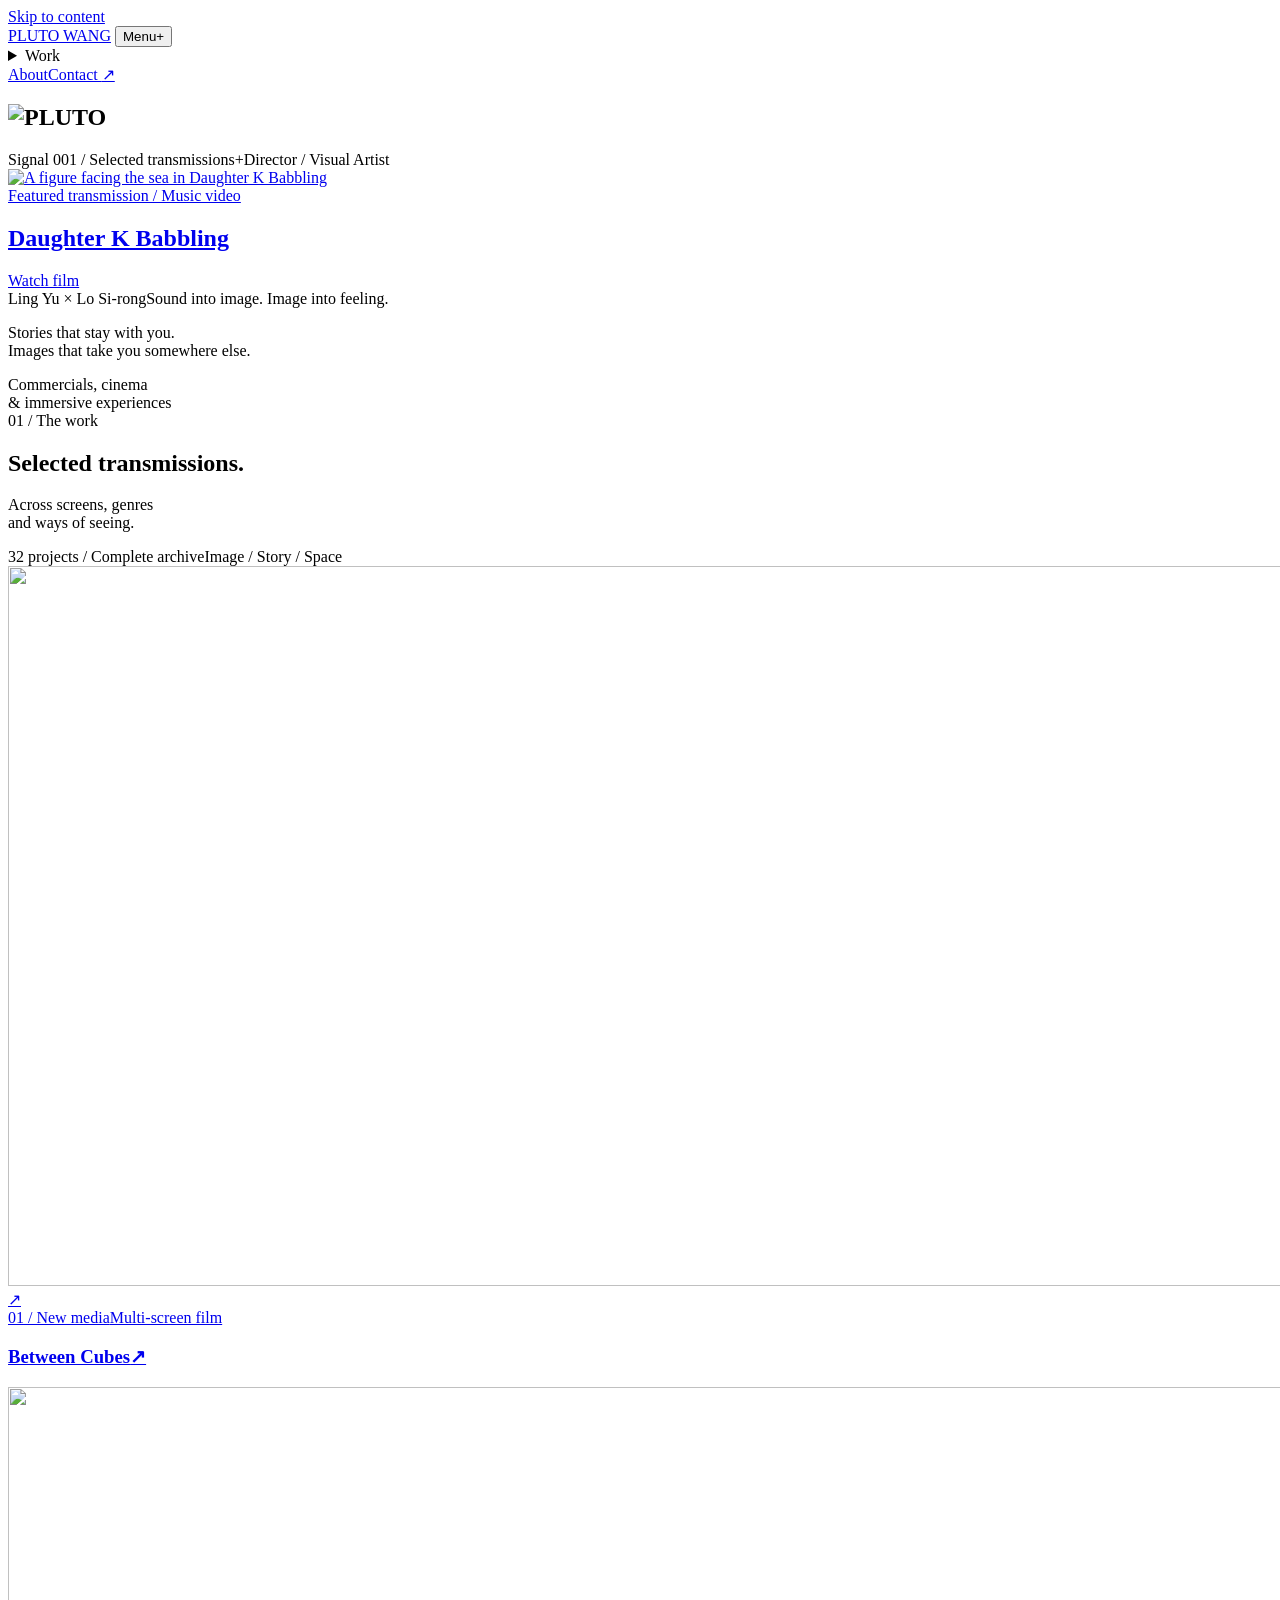
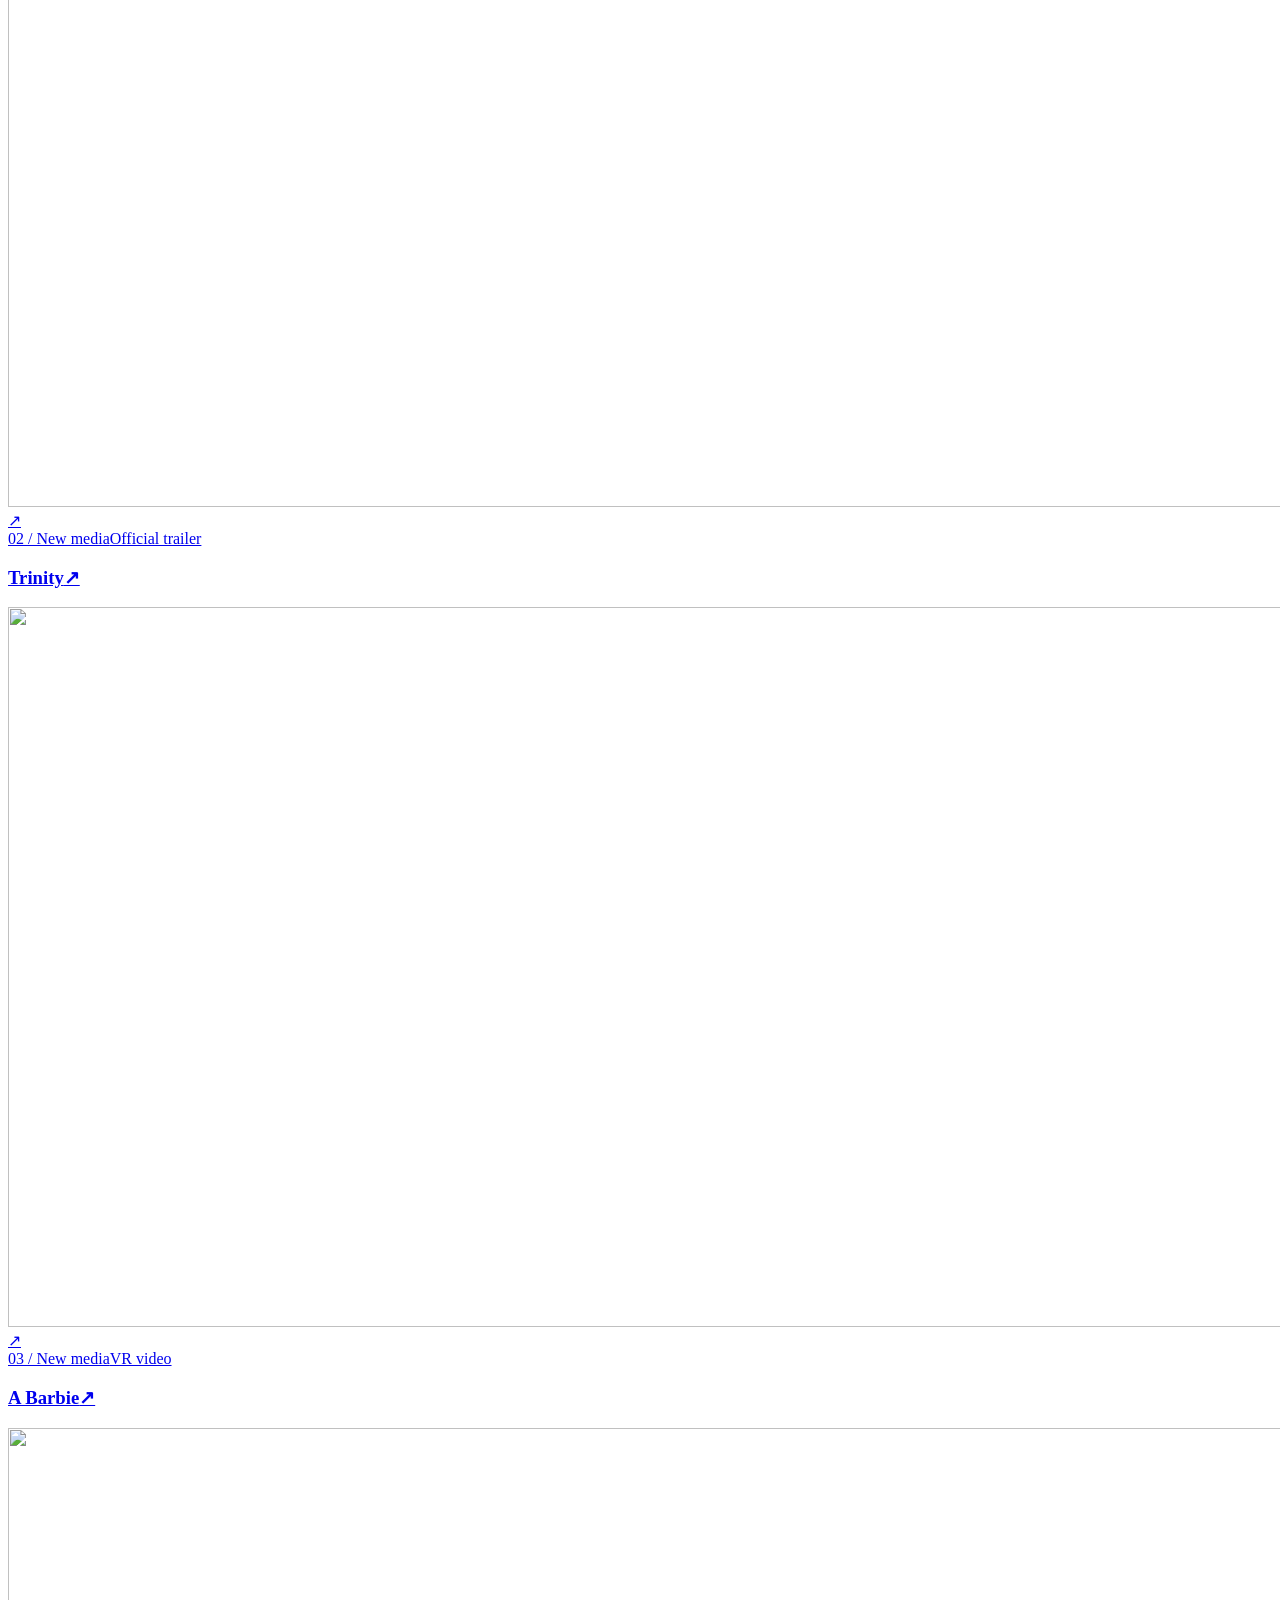
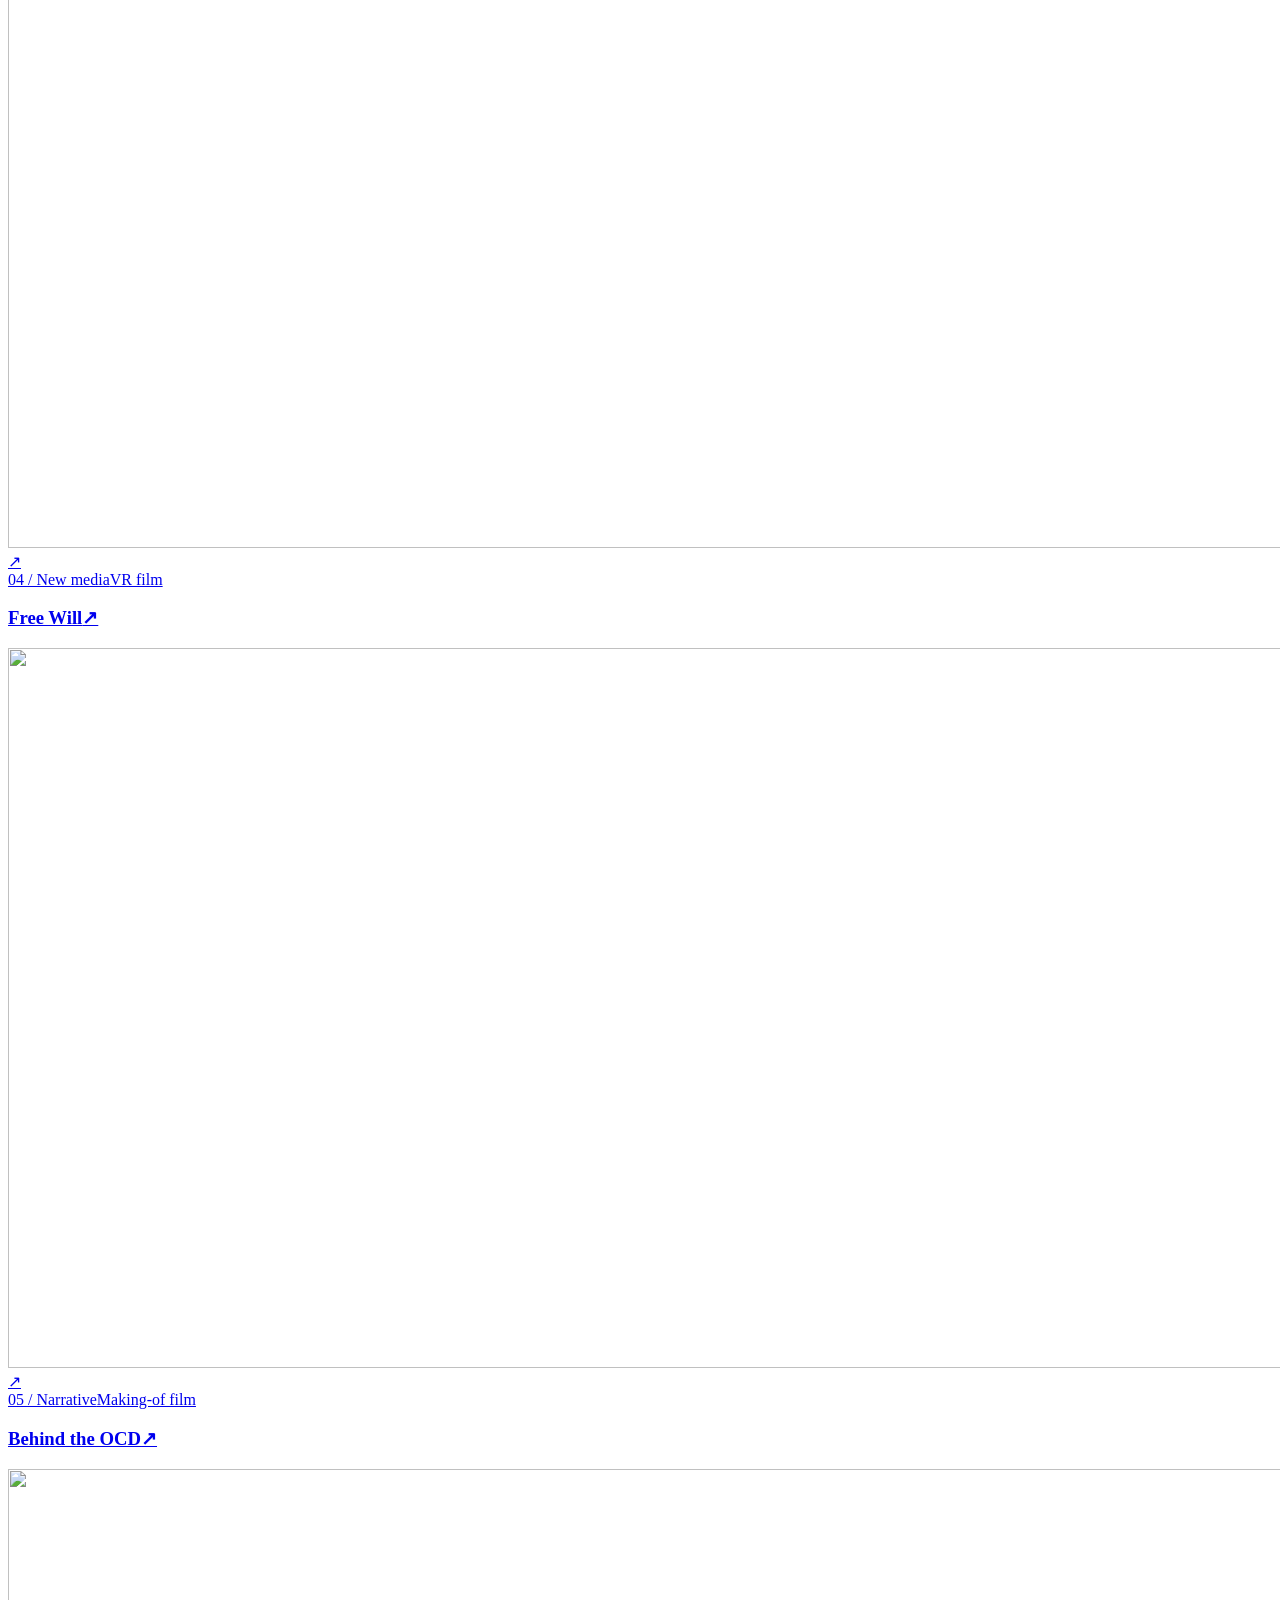
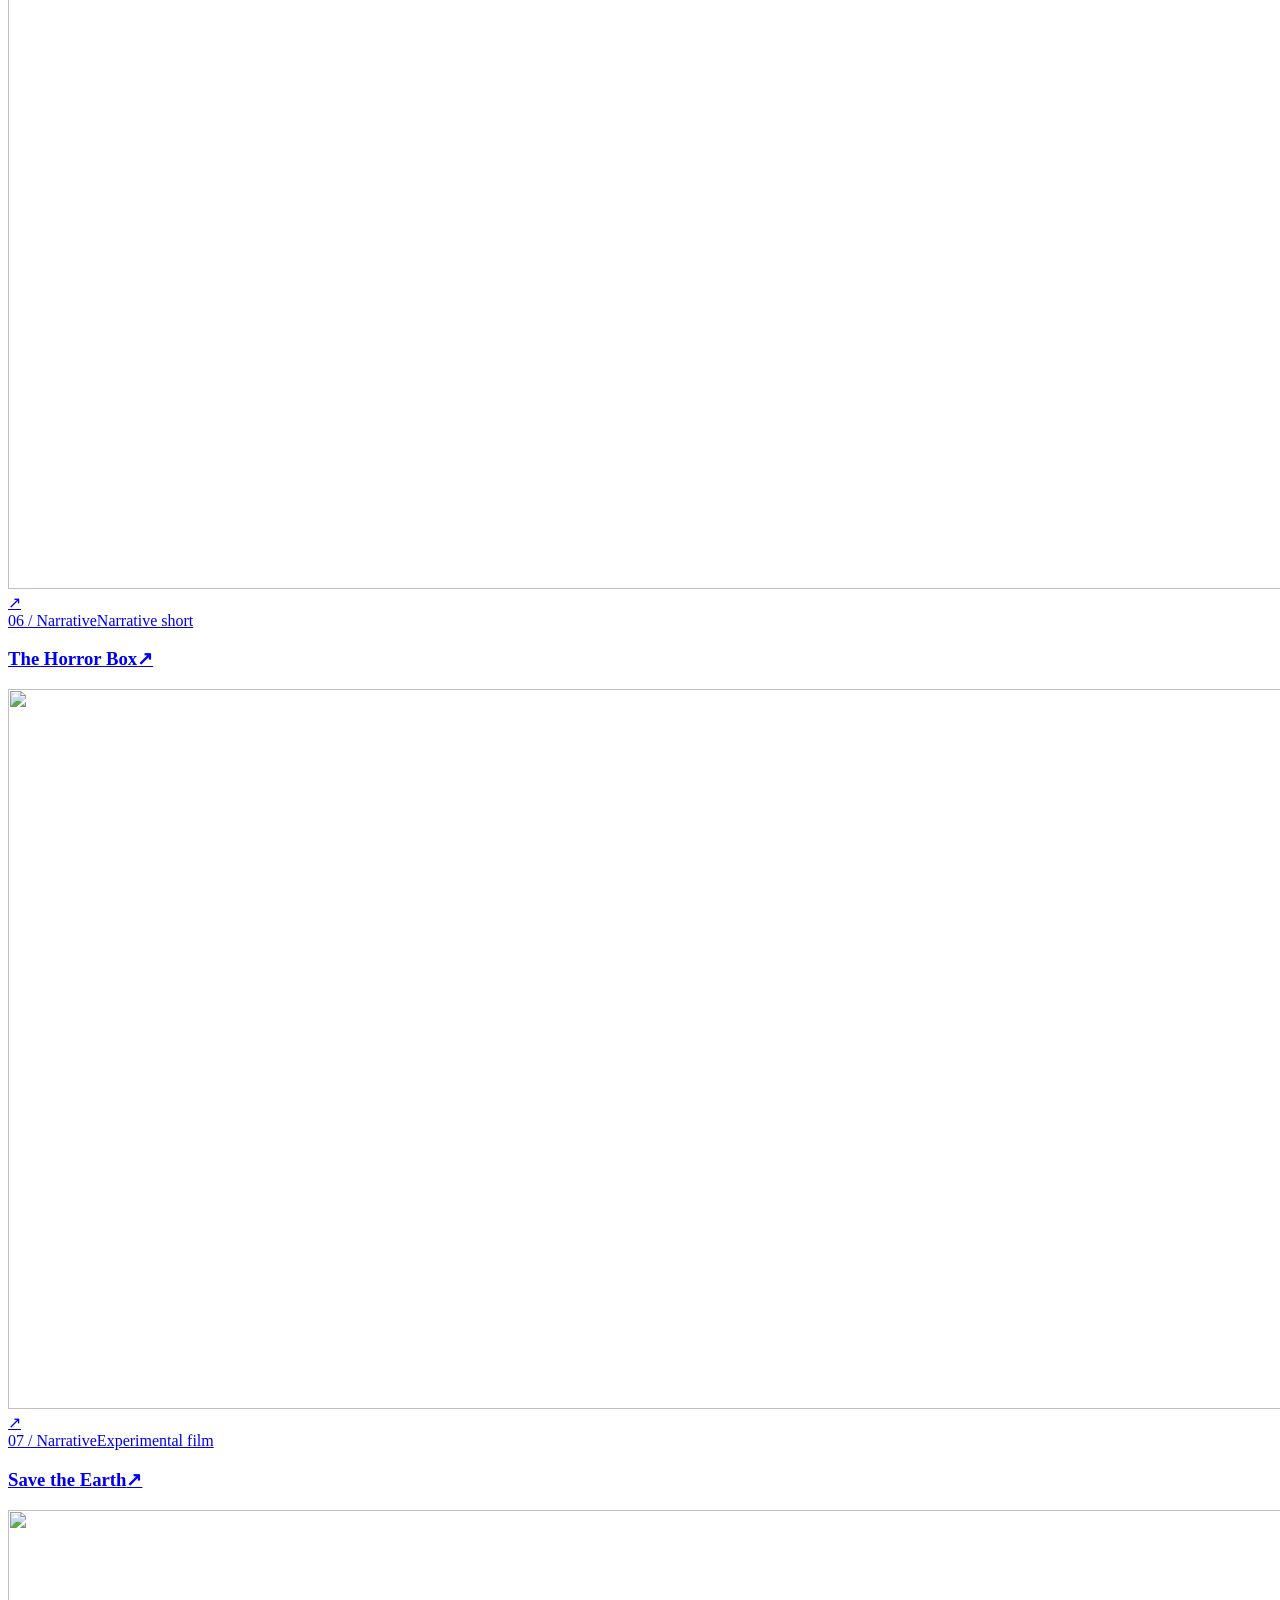
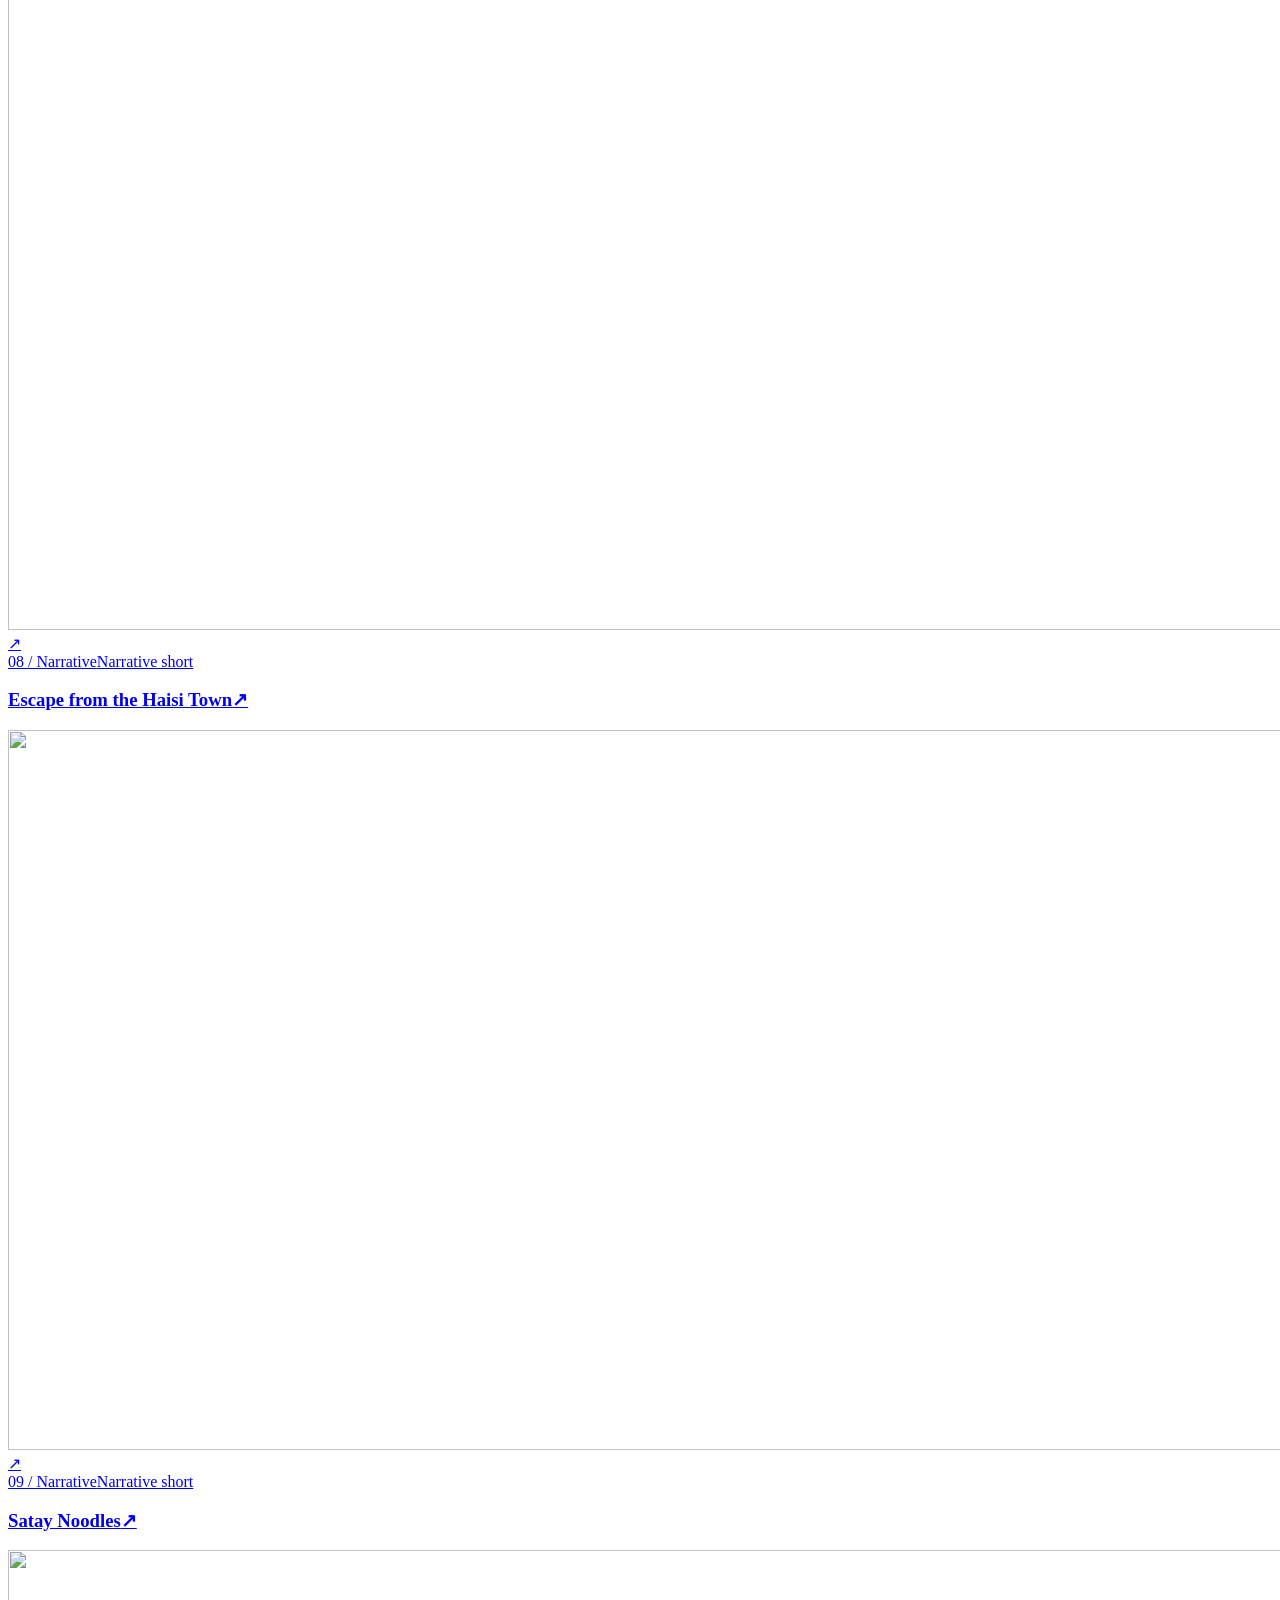
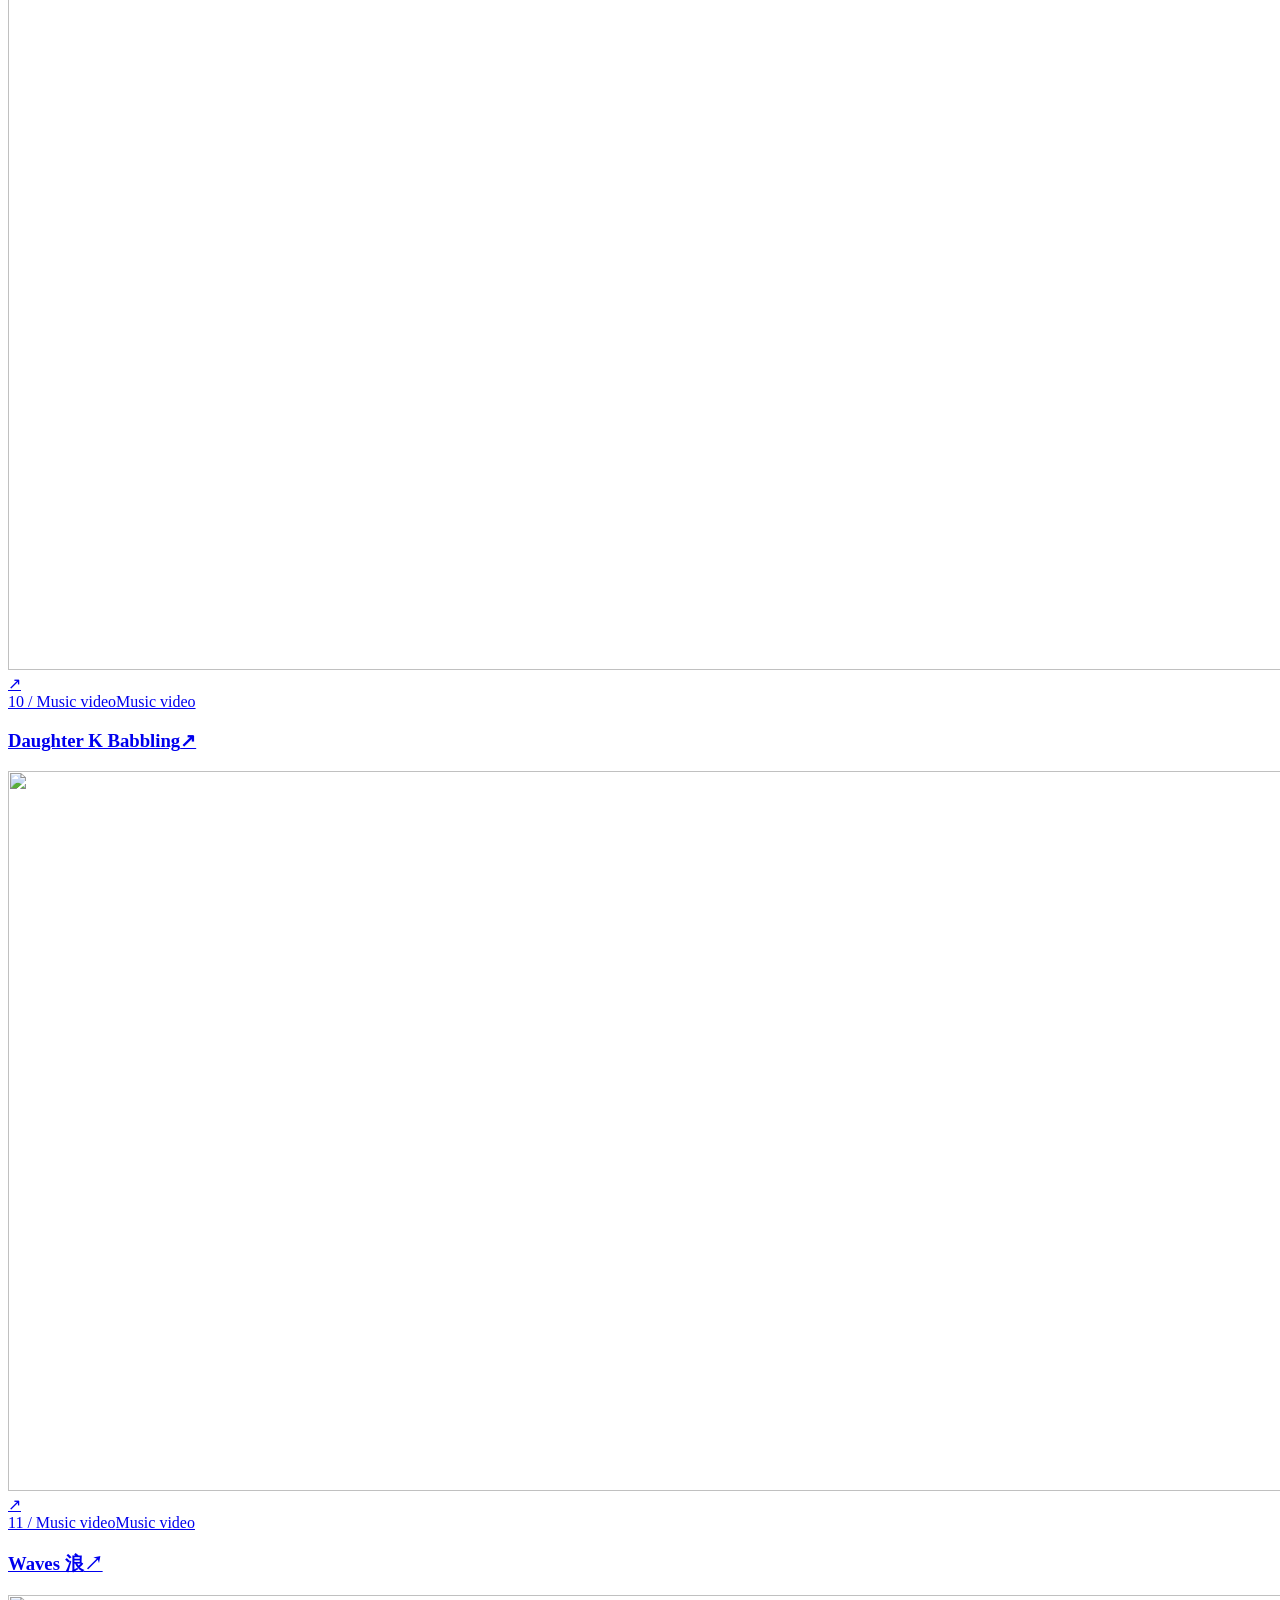
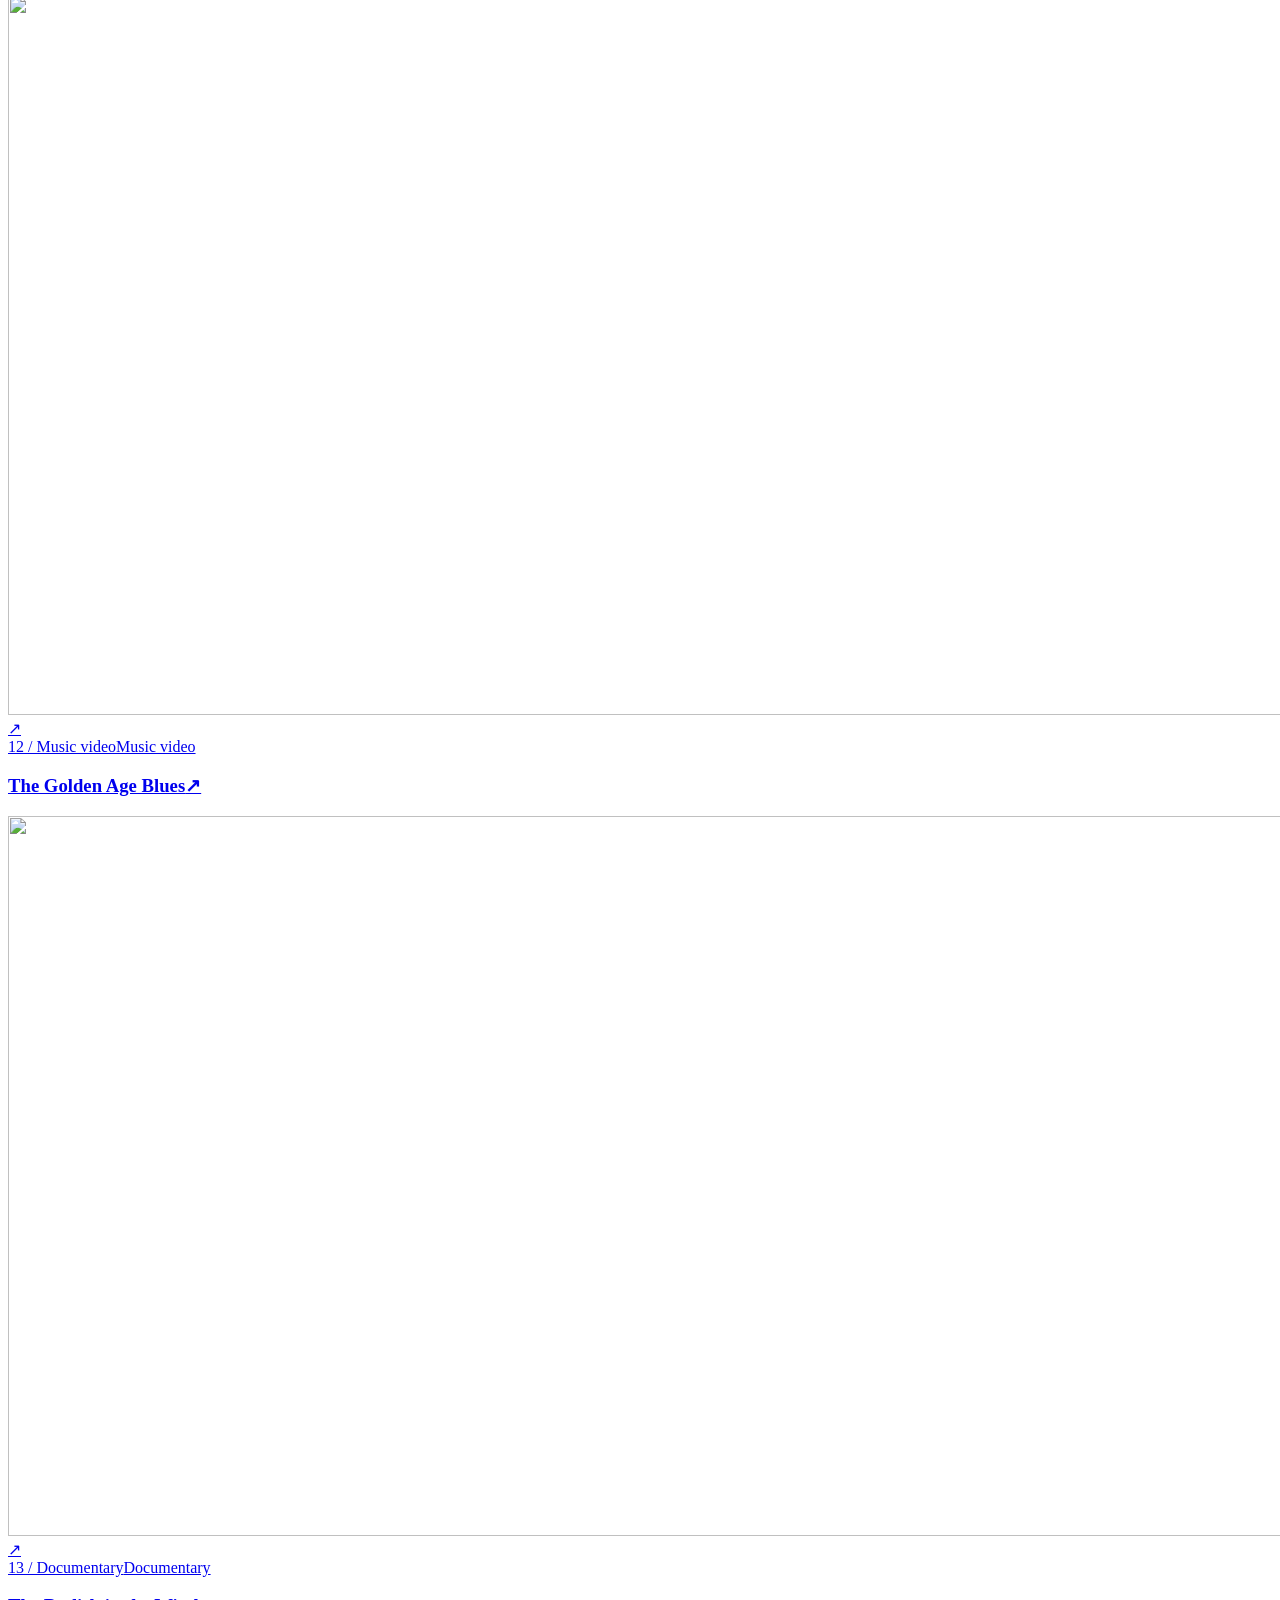
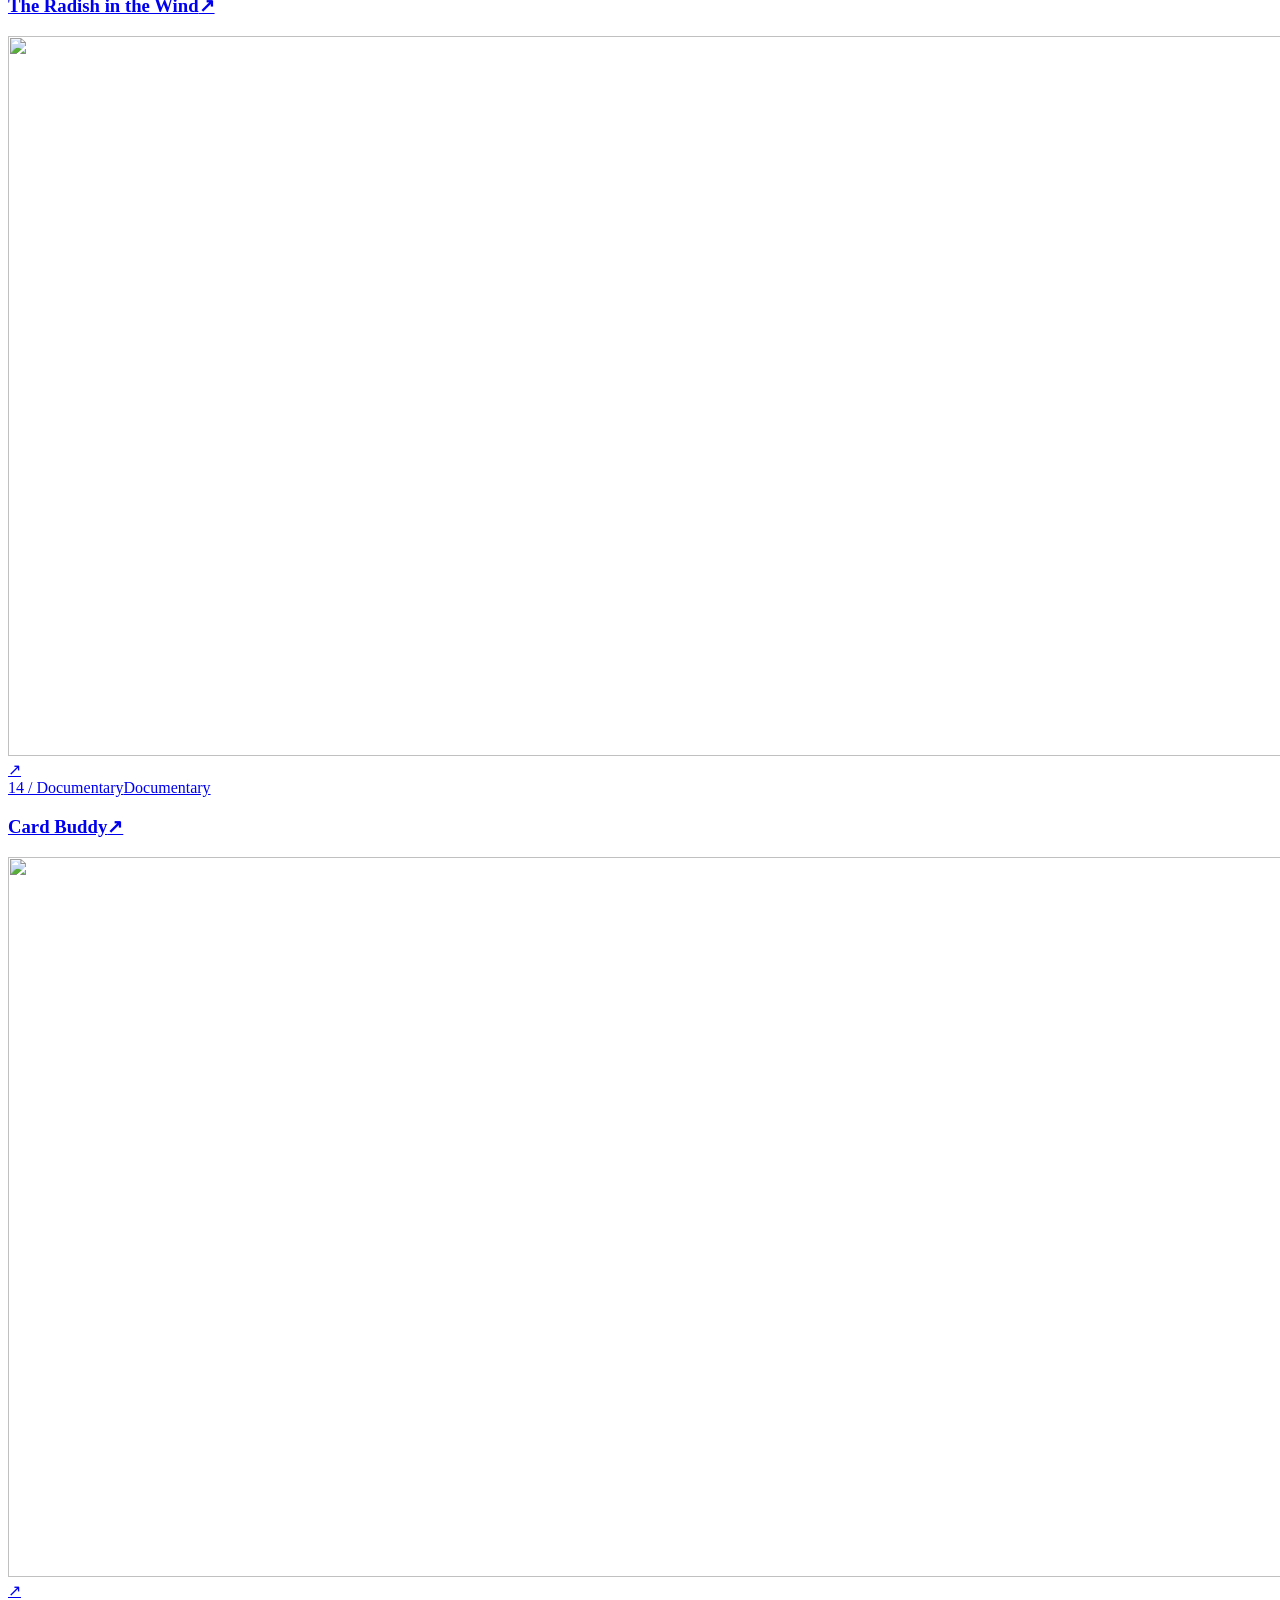
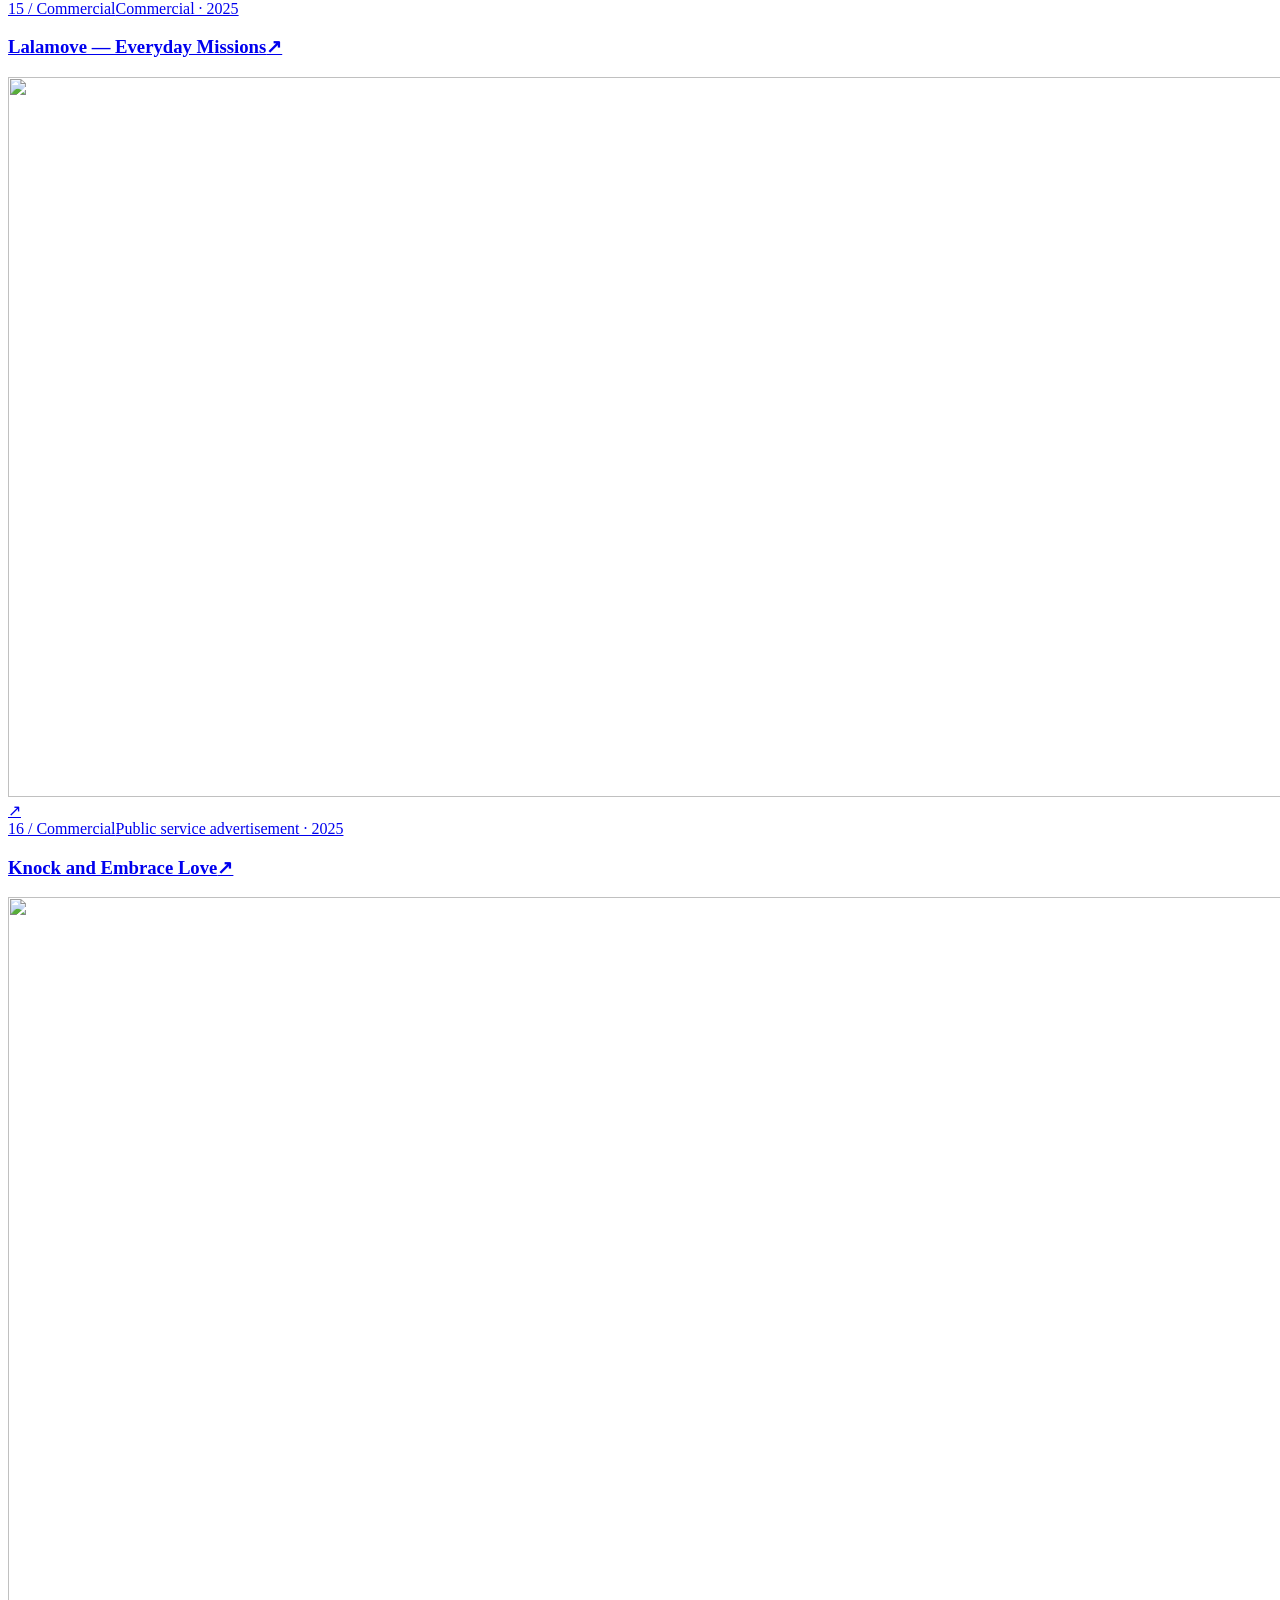
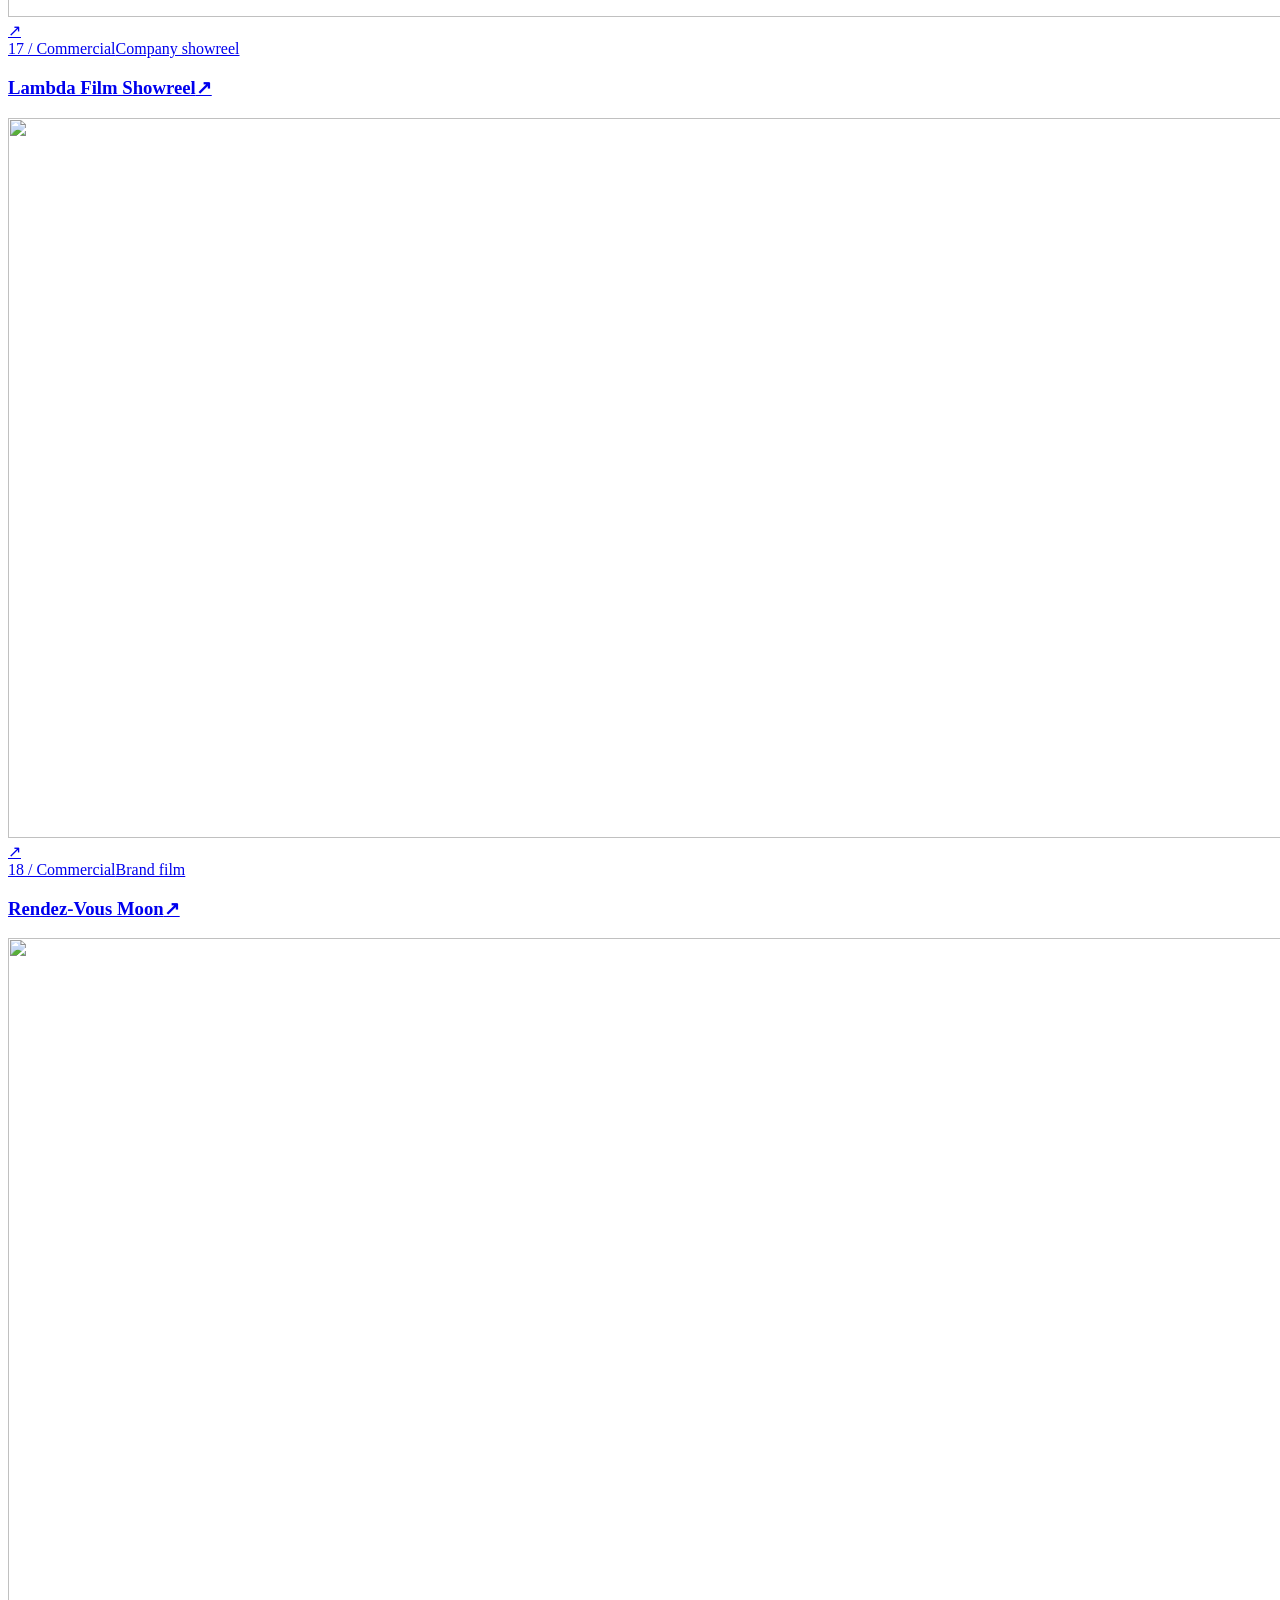
==== commit 7d3a5781: "Improve work filters and add category navigation Use the approved “One vision. Many forms.” statemen" ====
--- a/index.html
+++ b/index.html
@@ -2,15 +2,15 @@
 <html lang="en" class="no-js"><head><meta charset="utf-8"><meta name="viewport" content="width=device-width,initial-scale=1">
 <title>PLUTO WANG — Director / Visual Artist</title><meta name="description" content="Chung-Yi Wang (Pluto), director and visual artist. Selected commercials, music videos, narrative films, documentaries and immersive new media projects."><meta name="theme-color" content="#10110f">
 <link rel="canonical" href="https://plutowang.netlify.app/"><meta property="og:type" content="website"><meta property="og:title" content="PLUTO WANG — Director / Visual Artist"><meta property="og:description" content="Chung-Yi Wang (Pluto), director and visual artist. Selected commercials, music videos, narrative films, documentaries and immersive new media projects."><meta property="og:url" content="https://plutowang.netlify.app/"><meta property="og:image" content="https://plutowang.netlify.app/assets/social-cover.jpg?v=2570b5ffc7"><meta property="og:site_name" content="PLUTO WANG"><meta name="twitter:card" content="summary_large_image">
-<link rel="icon" type="image/svg+xml" href="/assets/favicon.svg?v=d7efe9fd49"><link rel="stylesheet" href="/assets/styles.css?v=d3b0106f0d">
+<link rel="icon" type="image/svg+xml" href="/assets/favicon.svg?v=d7efe9fd49"><link rel="stylesheet" href="/assets/styles.css?v=011e4b585c">
 <link rel="preload" href="/assets/fonts/anton-0.ttf" as="font" type="font/ttf" crossorigin><link rel="preload" as="image" href="/assets/images/TFWN9tBrh5c.jpg" fetchpriority="high"><script type="application/ld+json">{"@context": "https://schema.org", "@type": "Person", "name": "Chung-Yi Wang", "alternateName": "Pluto Wang", "url": "https://plutowang.netlify.app", "jobTitle": "Director / Visual Artist", "email": "mailto:pluto.cywang@gmail.com"}</script>
-<script defer src="/assets/site.js?v=e4f6851e3f"></script></head><body>
+<script defer src="/assets/site.js?v=3996476abe"></script></head><body>
 <a class="skip-link" href="#main">Skip to content</a><header class="site-header"><div class="container header-inner"><a class="wordmark" href="/" aria-label="Pluto Wang — home">PLUTO WANG<span class="dot" aria-hidden="true"></span></a>
 <button class="menu-toggle" aria-expanded="false" aria-controls="main-nav"><span class="menu-label">Menu</span><span class="menu-icon" aria-hidden="true">+</span></button>
-<nav class="main-nav" id="main-nav" aria-label="Main navigation"><a href="#work">Work</a><a href="#about">About</a><a href="#contact">Contact <span class="arrow" aria-hidden="true">↗</span></a></nav></div></header><main id="main"><section class="container masthead" aria-label="Pluto Wang, director and visual artist"><h1 class="masthead-title"><img src="/assets/pluto-wordmark.svg?v=14d50e8f18" alt="PLUTO" width="966" height="218" fetchpriority="high"></h1><div class="signal-line"><span class="mono"><span class="accent">Signal 001</span><span class="signal-extra"> / Selected transmissions</span></span><span class="cross" aria-hidden="true">+</span><span class="mono right">Director / Visual Artist</span></div>
+<nav class="main-nav" id="main-nav" aria-label="Main navigation"><details class="work-menu"><summary class="work-trigger">Work <span class="work-chevron" aria-hidden="true"></span></summary><div class="work-dropdown" aria-label="Work collections"><a href="/?view=selected#work" data-work-filter="selected"><span>Selected</span><span class="collection-count">06</span></a><a href="/?view=all#work" data-work-filter="all"><span>All work</span><span class="collection-count">32</span></a><a href="/?view=commercial#work" data-work-filter="commercial"><span>Commercial</span><span class="collection-count">18</span></a><a href="/?view=narrative#work" data-work-filter="narrative"><span>Narrative</span><span class="collection-count">05</span></a><a href="/?view=music#work" data-work-filter="music"><span>Music video</span><span class="collection-count">03</span></a><a href="/?view=documentary#work" data-work-filter="documentary"><span>Documentary</span><span class="collection-count">02</span></a><a href="/?view=newmedia#work" data-work-filter="newmedia"><span>New media</span><span class="collection-count">04</span></a></div></details><a href="#about">About</a><a href="#contact">Contact <span class="arrow" aria-hidden="true">↗</span></a></nav></div></header><main id="main"><section class="container masthead" aria-label="Pluto Wang, director and visual artist"><h1 class="masthead-title"><img src="/assets/pluto-wordmark.svg?v=14d50e8f18" alt="PLUTO" width="966" height="218" fetchpriority="high"></h1><div class="signal-line"><span class="mono"><span class="accent">Signal 001</span><span class="signal-extra"> / Selected transmissions</span></span><span class="cross" aria-hidden="true">+</span><span class="mono right">Director / Visual Artist</span></div>
 <a class="hero-link" href="/projects/daughter-k-babbling/" aria-label="Watch Daughter K Babbling"><div class="hero-frame"><img src="/assets/images/TFWN9tBrh5c.jpg" alt="A figure facing the sea in Daughter K Babbling" width="1280" height="720" fetchpriority="high"><span class="corner tl" aria-hidden="true"></span><span class="corner tr" aria-hidden="true"></span><span class="corner bl" aria-hidden="true"></span><span class="corner br" aria-hidden="true"></span><div class="hero-overlay"><div><div class="hero-kicker mono"><span class="status-dot" aria-hidden="true"></span>Featured transmission / Music video</div><h2 class="hero-title">Daughter K Babbling</h2></div><span class="play-link mono"><span class="play-circle" aria-hidden="true"></span>Watch film</span></div></div></a><div class="hero-caption mono"><span>Ling Yu × Lo Si-rong</span><span>Sound into image. Image into feeling.</span></div><div class="intro-line"><p>Stories that stay with you.<br>Images that take you somewhere else.</p><span class="mono muted">Commercials, cinema<br>&amp; immersive experiences</span></div></section>
 <section id="work" class="container section" aria-labelledby="work-title"><div class="section-heading"><div><span class="mono accent">01 / The work</span><h2 id="work-title">Selected transmissions.</h2></div><p class="section-note mono">Across screens, genres<br>and ways of seeing.</p></div><div class="filter-bar" role="group" aria-label="Filter works" hidden><button class="filter-button" data-filter="selected" aria-pressed="false">Selected<sup>06</sup></button><button class="filter-button" data-filter="all" aria-pressed="false">All work<sup>32</sup></button><button class="filter-button" data-filter="commercial" aria-pressed="false">Commercial<sup>18</sup></button><button class="filter-button" data-filter="narrative" aria-pressed="false">Narrative<sup>05</sup></button><button class="filter-button" data-filter="music" aria-pressed="false">Music video<sup>03</sup></button><button class="filter-button" data-filter="documentary" aria-pressed="false">Documentary<sup>02</sup></button><button class="filter-button" data-filter="newmedia" aria-pressed="false">New media<sup>04</sup></button></div><div class="work-status mono"><span id="work-count" role="status" aria-live="polite">32 projects / Complete archive</span><span>Image / Story / Space</span></div><noscript><p class="noscript-note">All works are shown below. Open any project to watch it on YouTube.</p></noscript><div class="project-grid" id="project-grid" data-selected-order="knock-and-embrace-love,between-cubes,rendez-vous-moon,waves,save-the-earth,free-will"><article class="project-card" data-category="newmedia" data-selected="true" data-slug="between-cubes" data-order="1"><a href="/projects/between-cubes/" aria-label="View Between Cubes"><div class="project-image"><img src="/assets/images/B_bfqx2DUV0.jpg" alt="" width="1280" height="720" loading="lazy" decoding="async"><span class="image-action" aria-hidden="true">↗</span></div><div class="card-meta mono"><span>01 / New media</span><span>Multi-screen film</span></div><h3 class="card-title">Between Cubes<span class="arrow" aria-hidden="true">↗</span></h3></a></article><article class="project-card" data-category="newmedia" data-selected="false" data-slug="trinity" data-order="2"><a href="/projects/trinity/" aria-label="View Trinity"><div class="project-image"><img src="/assets/images/rVJP5zkQnV8.jpg" alt="" width="1280" height="720" loading="lazy" decoding="async"><span class="image-action" aria-hidden="true">↗</span></div><div class="card-meta mono"><span>02 / New media</span><span>Official trailer</span></div><h3 class="card-title">Trinity<span class="arrow" aria-hidden="true">↗</span></h3></a></article><article class="project-card" data-category="newmedia" data-selected="false" data-slug="a-barbie" data-order="3"><a href="/projects/a-barbie/" aria-label="View A Barbie"><div class="project-image"><img src="/assets/images/-nrtKO1k5Sg.jpg" alt="" width="1280" height="720" loading="lazy" decoding="async"><span class="image-action" aria-hidden="true">↗</span></div><div class="card-meta mono"><span>03 / New media</span><span>VR video</span></div><h3 class="card-title">A Barbie<span class="arrow" aria-hidden="true">↗</span></h3></a></article><article class="project-card" data-category="newmedia" data-selected="true" data-slug="free-will" data-order="4"><a href="/projects/free-will/" aria-label="View Free Will"><div class="project-image"><img src="/assets/images/F-Dg1rsyZRQ.jpg" alt="" width="1280" height="720" loading="lazy" decoding="async"><span class="image-action" aria-hidden="true">↗</span></div><div class="card-meta mono"><span>04 / New media</span><span>VR film</span></div><h3 class="card-title">Free Will<span class="arrow" aria-hidden="true">↗</span></h3></a></article><article class="project-card" data-category="narrative" data-selected="false" data-slug="behind-the-ocd" data-order="5"><a href="/projects/behind-the-ocd/" aria-label="View Behind the OCD"><div class="project-image"><img src="/assets/images/fprEbiuKmic.jpg" alt="" width="1280" height="720" loading="lazy" decoding="async"><span class="image-action" aria-hidden="true">↗</span></div><div class="card-meta mono"><span>05 / Narrative</span><span>Making-of film</span></div><h3 class="card-title">Behind the OCD<span class="arrow" aria-hidden="true">↗</span></h3></a></article><article class="project-card" data-category="narrative" data-selected="false" data-slug="the-horror-box" data-order="6"><a href="/projects/the-horror-box/" aria-label="View The Horror Box"><div class="project-image"><img src="/assets/images/q0517WLvcaw.jpg" alt="" width="1280" height="720" loading="lazy" decoding="async"><span class="image-action" aria-hidden="true">↗</span></div><div class="card-meta mono"><span>06 / Narrative</span><span>Narrative short</span></div><h3 class="card-title">The Horror Box<span class="arrow" aria-hidden="true">↗</span></h3></a></article><article class="project-card" data-category="narrative" data-selected="true" data-slug="save-the-earth" data-order="7"><a href="/projects/save-the-earth/" aria-label="View Save the Earth"><div class="project-image"><img src="/assets/images/3rV2bjruffU.jpg" alt="" width="1280" height="720" loading="lazy" decoding="async"><span class="image-action" aria-hidden="true">↗</span></div><div class="card-meta mono"><span>07 / Narrative</span><span>Experimental film</span></div><h3 class="card-title">Save the Earth<span class="arrow" aria-hidden="true">↗</span></h3></a></article><article class="project-card" data-category="narrative" data-selected="false" data-slug="escape-from-haisi-town" data-order="8"><a href="/projects/escape-from-haisi-town/" aria-label="View Escape from the Haisi Town"><div class="project-image"><img src="/assets/images/XCxMh7jlVvQ.jpg" alt="" width="1280" height="720" loading="lazy" decoding="async"><span class="image-action" aria-hidden="true">↗</span></div><div class="card-meta mono"><span>08 / Narrative</span><span>Narrative short</span></div><h3 class="card-title">Escape from the Haisi Town<span class="arrow" aria-hidden="true">↗</span></h3></a></article><article class="project-card" data-category="narrative" data-selected="false" data-slug="satay-noodles" data-order="9"><a href="/projects/satay-noodles/" aria-label="View Satay Noodles"><div class="project-image"><img src="/assets/images/qPnqQvv-bFc.jpg" alt="" width="1280" height="720" loading="lazy" decoding="async"><span class="image-action" aria-hidden="true">↗</span></div><div class="card-meta mono"><span>09 / Narrative</span><span>Narrative short</span></div><h3 class="card-title">Satay Noodles<span class="arrow" aria-hidden="true">↗</span></h3></a></article><article class="project-card" data-category="music" data-selected="false" data-slug="daughter-k-babbling" data-order="10"><a href="/projects/daughter-k-babbling/" aria-label="View Daughter K Babbling"><div class="project-image"><img src="/assets/images/TFWN9tBrh5c.jpg" alt="" width="1280" height="720" loading="lazy" decoding="async"><span class="image-action" aria-hidden="true">↗</span></div><div class="card-meta mono"><span>10 / Music video</span><span>Music video</span></div><h3 class="card-title">Daughter K Babbling<span class="arrow" aria-hidden="true">↗</span></h3></a></article><article class="project-card" data-category="music" data-selected="true" data-slug="waves" data-order="11"><a href="/projects/waves/" aria-label="View Waves 浪"><div class="project-image"><img src="/assets/images/cX4_tGSH5_w.jpg" alt="" width="1280" height="720" loading="lazy" decoding="async"><span class="image-action" aria-hidden="true">↗</span></div><div class="card-meta mono"><span>11 / Music video</span><span>Music video</span></div><h3 class="card-title">Waves 浪<span class="arrow" aria-hidden="true">↗</span></h3></a></article><article class="project-card" data-category="music" data-selected="false" data-slug="the-golden-age-blues" data-order="12"><a href="/projects/the-golden-age-blues/" aria-label="View The Golden Age Blues"><div class="project-image"><img src="/assets/images/D4jLeZvmq80.jpg" alt="" width="1280" height="720" loading="lazy" decoding="async"><span class="image-action" aria-hidden="true">↗</span></div><div class="card-meta mono"><span>12 / Music video</span><span>Music video</span></div><h3 class="card-title">The Golden Age Blues<span class="arrow" aria-hidden="true">↗</span></h3></a></article><article class="project-card" data-category="documentary" data-selected="false" data-slug="the-radish-in-the-wind" data-order="13"><a href="/projects/the-radish-in-the-wind/" aria-label="View The Radish in the Wind"><div class="project-image"><img src="/assets/images/XZ0oBa3I2Fw.jpg" alt="" width="1280" height="720" loading="lazy" decoding="async"><span class="image-action" aria-hidden="true">↗</span></div><div class="card-meta mono"><span>13 / Documentary</span><span>Documentary</span></div><h3 class="card-title">The Radish in the Wind<span class="arrow" aria-hidden="true">↗</span></h3></a></article><article class="project-card" data-category="documentary" data-selected="false" data-slug="card-buddy" data-order="14"><a href="/projects/card-buddy/" aria-label="View Card Buddy"><div class="project-image"><img src="/assets/images/88b_qfQyXX0.jpg" alt="" width="1280" height="720" loading="lazy" decoding="async"><span class="image-action" aria-hidden="true">↗</span></div><div class="card-meta mono"><span>14 / Documentary</span><span>Documentary</span></div><h3 class="card-title">Card Buddy<span class="arrow" aria-hidden="true">↗</span></h3></a></article><article class="project-card" data-category="commercial" data-selected="false" data-slug="lalamove-everyday-missions" data-order="15"><a href="/projects/lalamove-everyday-missions/" aria-label="View Lalamove — Everyday Missions"><div class="project-image"><img src="/assets/images/cENHOJclU8E.jpg" alt="" width="1280" height="720" loading="lazy" decoding="async"><span class="image-action" aria-hidden="true">↗</span></div><div class="card-meta mono"><span>15 / Commercial</span><span>Commercial · 2025</span></div><h3 class="card-title">Lalamove — Everyday Missions<span class="arrow" aria-hidden="true">↗</span></h3></a></article><article class="project-card" data-category="commercial" data-selected="true" data-slug="knock-and-embrace-love" data-order="16"><a href="/projects/knock-and-embrace-love/" aria-label="View Knock and Embrace Love"><div class="project-image"><img src="/assets/images/yRfnfKgvlyI.jpg" alt="" width="1280" height="720" loading="lazy" decoding="async"><span class="image-action" aria-hidden="true">↗</span></div><div class="card-meta mono"><span>16 / Commercial</span><span>Public service advertisement · 2025</span></div><h3 class="card-title">Knock and Embrace Love<span class="arrow" aria-hidden="true">↗</span></h3></a></article><article class="project-card" data-category="commercial" data-selected="false" data-slug="lambda-film-showreel" data-order="17"><a href="/projects/lambda-film-showreel/" aria-label="View Lambda Film Showreel"><div class="project-image"><img src="/assets/images/uijofDpVIiY.jpg" alt="" width="1280" height="720" loading="lazy" decoding="async"><span class="image-action" aria-hidden="true">↗</span></div><div class="card-meta mono"><span>17 / Commercial</span><span>Company showreel</span></div><h3 class="card-title">Lambda Film Showreel<span class="arrow" aria-hidden="true">↗</span></h3></a></article><article class="project-card" data-category="commercial" data-selected="true" data-slug="rendez-vous-moon" data-order="18"><a href="/projects/rendez-vous-moon/" aria-label="View Rendez-Vous Moon"><div class="project-image"><img src="/assets/images/Warl_zc5meU.jpg" alt="" width="1280" height="720" loading="lazy" decoding="async"><span class="image-action" aria-hidden="true">↗</span></div><div class="card-meta mono"><span>18 / Commercial</span><span>Brand film</span></div><h3 class="card-title">Rendez-Vous Moon<span class="arrow" aria-hidden="true">↗</span></h3></a></article><article class="project-card" data-category="commercial" data-selected="false" data-slug="q-way-fashion" data-order="19"><a href="/projects/q-way-fashion/" aria-label="View The Laundromat Artisan"><div class="project-image"><img src="/assets/images/FJrv2X5g20Q.jpg" alt="" width="1280" height="720" loading="lazy" decoding="async"><span class="image-action" aria-hidden="true">↗</span></div><div class="card-meta mono"><span>19 / Commercial</span><span>Brand interview</span></div><h3 class="card-title">The Laundromat Artisan<span class="arrow" aria-hidden="true">↗</span></h3></a></article><article class="project-card" data-category="commercial" data-selected="false" data-slug="avon-little-black-dress" data-order="20"><a href="/projects/avon-little-black-dress/" aria-label="View Little Black Dress"><div class="project-image"><img src="/assets/images/vrHWi36dQFo.jpg" alt="" width="1280" height="720" loading="lazy" decoding="async"><span class="image-action" aria-hidden="true">↗</span></div><div class="card-meta mono"><span>20 / Commercial</span><span>Brand film</span></div><h3 class="card-title">Little Black Dress<span class="arrow" aria-hidden="true">↗</span></h3></a></article><article class="project-card" data-category="commercial" data-selected="false" data-slug="avon-anew" data-order="21"><a href="/projects/avon-anew/" aria-label="View A First Mother’s Day"><div class="project-image"><img src="/assets/images/px5Ciff4KVI.jpg" alt="" width="1280" height="720" loading="lazy" decoding="async"><span class="image-action" aria-hidden="true">↗</span></div><div class="card-meta mono"><span>21 / Commercial</span><span>Brand film</span></div><h3 class="card-title">A First Mother’s Day<span class="arrow" aria-hidden="true">↗</span></h3></a></article><article class="project-card" data-category="commercial" data-selected="false" data-slug="park-up" data-order="22"><a href="/projects/park-up/" aria-label="View Park Up"><div class="project-image"><img src="/assets/images/5aidqf70YdY.jpg" alt="" width="1280" height="720" loading="lazy" decoding="async"><span class="image-action" aria-hidden="true">↗</span></div><div class="card-meta mono"><span>22 / Commercial</span><span>Brand film</span></div><h3 class="card-title">Park Up<span class="arrow" aria-hidden="true">↗</span></h3></a></article><article class="project-card" data-category="commercial" data-selected="false" data-slug="a-mart-own-brand" data-order="23"><a href="/projects/a-mart-own-brand/" aria-label="View A.mart Own Brand"><div class="project-image"><img src="/assets/images/t9H4dMfXNuc.jpg" alt="" width="1280" height="720" loading="lazy" decoding="async"><span class="image-action" aria-hidden="true">↗</span></div><div class="card-meta mono"><span>23 / Commercial</span><span>Commercial</span></div><h3 class="card-title">A.mart Own Brand<span class="arrow" aria-hidden="true">↗</span></h3></a></article><article class="project-card" data-category="commercial" data-selected="false" data-slug="a-mart-baking" data-order="24"><a href="/projects/a-mart-baking/" aria-label="View A.mart Baking Series"><div class="project-image"><img src="/assets/images/4x3H4tyTyLE.jpg" alt="" width="1280" height="720" loading="lazy" decoding="async"><span class="image-action" aria-hidden="true">↗</span></div><div class="card-meta mono"><span>24 / Commercial</span><span>Commercial</span></div><h3 class="card-title">A.mart Baking Series<span class="arrow" aria-hidden="true">↗</span></h3></a></article><article class="project-card" data-category="commercial" data-selected="false" data-slug="family-breakfast" data-order="25"><a href="/projects/family-breakfast/" aria-label="View Family Breakfast"><div class="project-image"><img src="/assets/images/FHoUtd1co9c.jpg" alt="" width="1280" height="720" loading="lazy" decoding="async"><span class="image-action" aria-hidden="true">↗</span></div><div class="card-meta mono"><span>25 / Commercial</span><span>Commercial</span></div><h3 class="card-title">Family Breakfast<span class="arrow" aria-hidden="true">↗</span></h3></a></article><article class="project-card" data-category="commercial" data-selected="false" data-slug="kidsdiary" data-order="26"><a href="/projects/kidsdiary/" aria-label="View KidsDiary"><div class="project-image"><img src="/assets/images/1EMpKirzzIc.jpg" alt="" width="1280" height="720" loading="lazy" decoding="async"><span class="image-action" aria-hidden="true">↗</span></div><div class="card-meta mono"><span>26 / Commercial</span><span>Introduction film</span></div><h3 class="card-title">KidsDiary<span class="arrow" aria-hidden="true">↗</span></h3></a></article><article class="project-card" data-category="commercial" data-selected="false" data-slug="wuyishan-tea" data-order="27"><a href="/projects/wuyishan-tea/" aria-label="View Wuyishan Hexing Rock Tea"><div class="project-image"><img src="/assets/images/JcVY9llr_y4.jpg" alt="" width="1280" height="720" loading="lazy" decoding="async"><span class="image-action" aria-hidden="true">↗</span></div><div class="card-meta mono"><span>27 / Commercial</span><span>Commercial</span></div><h3 class="card-title">Wuyishan Hexing Rock Tea<span class="arrow" aria-hidden="true">↗</span></h3></a></article><article class="project-card" data-category="commercial" data-selected="false" data-slug="game-boy" data-order="28"><a href="/projects/game-boy/" aria-label="View Do You Remember Game Boy?"><div class="project-image"><img src="/assets/images/xRTdQzWHplY.jpg" alt="" width="1280" height="720" loading="lazy" decoding="async"><span class="image-action" aria-hidden="true">↗</span></div><div class="card-meta mono"><span>28 / Commercial</span><span>Commercial</span></div><h3 class="card-title">Do You Remember Game Boy?<span class="arrow" aria-hidden="true">↗</span></h3></a></article><article class="project-card" data-category="commercial" data-selected="false" data-slug="ar-pop-up-book" data-order="29"><a href="/projects/ar-pop-up-book/" aria-label="View AR Interactive Pop-up Book"><div class="project-image"><img src="/assets/images/W1AMS4rXImw.jpg" alt="" width="1280" height="720" loading="lazy" decoding="async"><span class="image-action" aria-hidden="true">↗</span></div><div class="card-meta mono"><span>29 / Commercial</span><span>Introduction film</span></div><h3 class="card-title">AR Interactive Pop-up Book<span class="arrow" aria-hidden="true">↗</span></h3></a></article><article class="project-card" data-category="commercial" data-selected="false" data-slug="horizon-8" data-order="30"><a href="/projects/horizon-8/" aria-label="View Horizon 8"><div class="project-image"><img src="/assets/images/GSkZScivcc8.jpg" alt="" width="1280" height="720" loading="lazy" decoding="async"><span class="image-action" aria-hidden="true">↗</span></div><div class="card-meta mono"><span>30 / Commercial</span><span>Commercial</span></div><h3 class="card-title">Horizon 8<span class="arrow" aria-hidden="true">↗</span></h3></a></article><article class="project-card" data-category="commercial" data-selected="false" data-slug="taoyuan-airport-radar" data-order="31"><a href="/projects/taoyuan-airport-radar/" aria-label="View Taoyuan Airport Radar"><div class="project-image"><img src="/assets/images/gqjVj1po510.jpg" alt="" width="1280" height="720" loading="lazy" decoding="async"><span class="image-action" aria-hidden="true">↗</span></div><div class="card-meta mono"><span>31 / Commercial</span><span>Introduction film</span></div><h3 class="card-title">Taoyuan Airport Radar<span class="arrow" aria-hidden="true">↗</span></h3></a></article><article class="project-card" data-category="commercial" data-selected="false" data-slug="taitung-airport-radar" data-order="32"><a href="/projects/taitung-airport-radar/" aria-label="View Taitung Airport Radar"><div class="project-image"><img src="/assets/images/sHHuFBSK5eU.jpg" alt="" width="1280" height="720" loading="lazy" decoding="async"><span class="image-action" aria-hidden="true">↗</span></div><div class="card-meta mono"><span>32 / Commercial</span><span>Introduction film</span></div><h3 class="card-title">Taitung Airport Radar<span class="arrow" aria-hidden="true">↗</span></h3></a></article></div><div class="work-end"><span class="mono muted">An ongoing body of work.</span><button id="view-all" class="line-button mono" hidden>Explore all 32 projects ↗</button></div></section>
-<section id="about" class="container section" aria-labelledby="about-title"><div class="section-heading"><div><span class="mono accent">02 / Behind the signal</span><h2 id="about-title">Chung-Yi Wang.</h2></div><p class="section-note mono">Also known as Pluto.<br>Director / Visual Artist</p></div><div class="about-grid"><p class="about-statement">One practice.<br>Many ways<br>of <em>seeing.</em></p><div class="about-copy"><p>I’m Chung-Yi Wang (Pluto), a director and visual artist working across commercials, narrative film, music videos, documentary and new media.</p><p>My practice connects visual storytelling with immersive experiences—from the intimacy of a single frame to the possibilities of VR and multi-screen installations.</p><p>Alongside filmmaking, my experience spans creative direction, post-production supervision and teaching film, VR and documentary production.</p><ul class="discipline-list mono"><li>Direction</li><li>Visual storytelling</li><li>Creative direction</li><li>Immersive media</li></ul></div></div>
+<section id="about" class="container section" aria-labelledby="about-title"><div class="section-heading"><div><span class="mono accent">02 / Behind the signal</span><h2 id="about-title">Chung-Yi Wang.</h2></div><p class="section-note mono">Also known as Pluto.<br>Director / Visual Artist</p></div><div class="about-grid"><p class="about-statement">One vision.<br>Many <em>forms.</em></p><div class="about-copy"><p>I’m Chung-Yi Wang (Pluto), a director and visual artist working across commercials, narrative film, music videos, documentary and new media.</p><p>My practice connects visual storytelling with immersive experiences—from the intimacy of a single frame to the possibilities of VR and multi-screen installations.</p><p>Alongside filmmaking, my experience spans creative direction, post-production supervision and teaching film, VR and documentary production.</p><ul class="discipline-list mono"><li>Direction</li><li>Visual storytelling</li><li>Creative direction</li><li>Immersive media</li></ul></div></div>
 <div class="about-columns"><div><h3 class="list-label mono">Selected recognition</h3><ul class="record-list">
 <li><span class="record-year">2024</span><div><h4 class="record-title">Excellence Script</h4><p class="record-detail">Young Screenwriters Conference<br><em>Cross the River in Summer</em></p></div></li>
 <li><span class="record-year">2020</span><div><h4 class="record-title">Best Experimental</h4><p class="record-detail">Golden Rooster Award · Mobile Short Film Project<br><a href="/projects/save-the-earth/">Save the Earth ↗</a></p></div></li>
